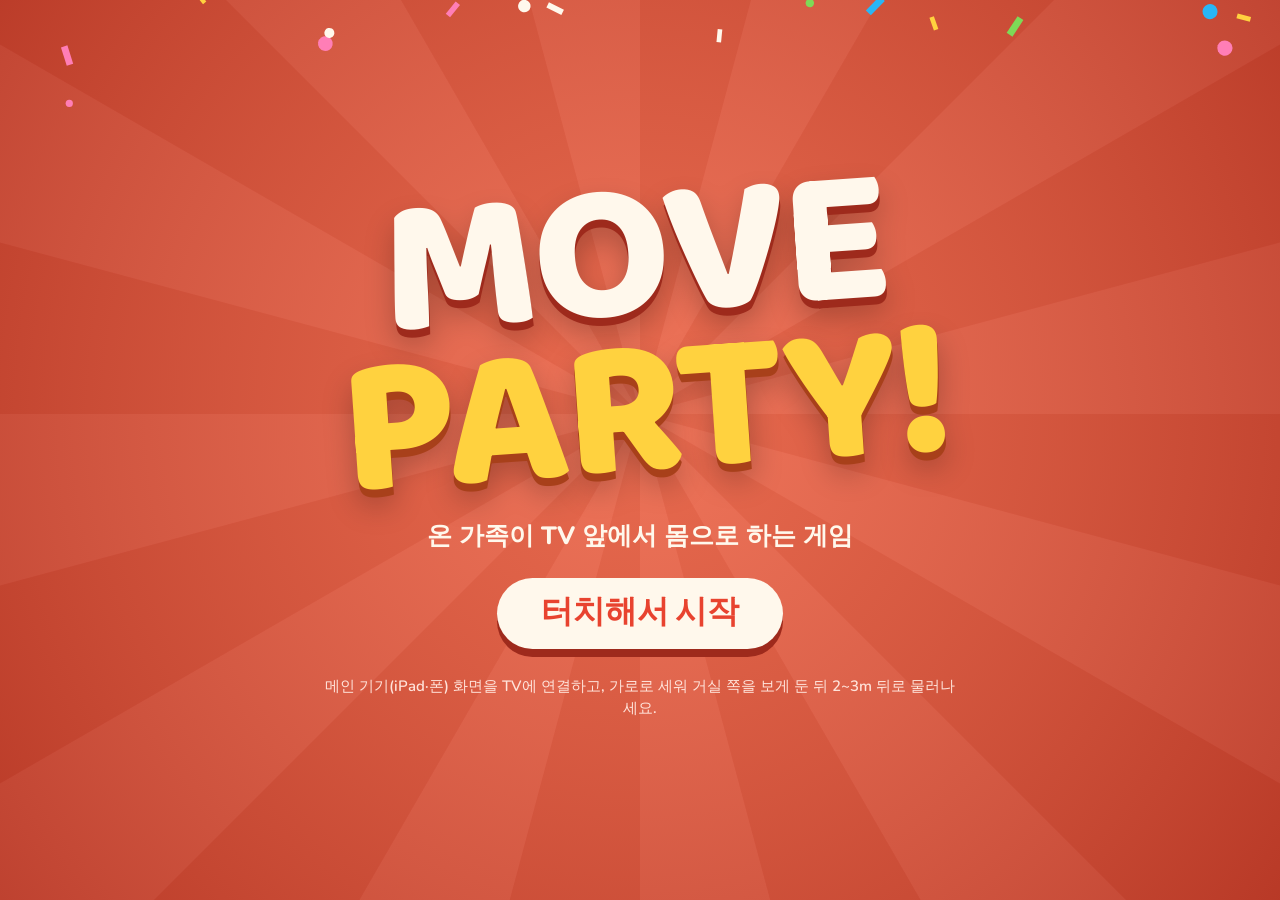
==== index.html @ 1cf7fa7b "New camera game: 하늘 비행 (Sky Flight) — arms out as wings, tilt to turn, raise/lower arms to climb/div" ====
<!DOCTYPE html>
<html lang="en"><head><meta charset="utf-8">
<meta name="viewport" content="width=device-width,initial-scale=1,viewport-fit=cover,user-scalable=no">
<meta http-equiv="Content-Security-Policy" content="default-src 'none'; script-src 'self' 'sha256-T3fbFji8Ta8XBv5g4nDH2p2NoTJtEIpR+xGHfdCSvgE=' 'wasm-unsafe-eval'; connect-src 'self' https://storage.googleapis.com/mediapipe-models/pose_landmarker/ https://0.peerjs.com wss://0.peerjs.com; style-src 'self' 'unsafe-inline'; font-src 'self'; img-src 'self' data: blob:; media-src 'self' blob: mediastream:; worker-src 'self' blob:; frame-src 'self'; manifest-src 'self'; base-uri 'none'; form-action 'none'; object-src 'none'">
<meta name="referrer" content="no-referrer">
<meta name="robots" content="noindex,nofollow">
<meta name="apple-mobile-web-app-capable" content="yes">
<meta name="mobile-web-app-capable" content="yes">
<meta name="apple-mobile-web-app-status-bar-style" content="black-translucent">
<meta name="theme-color" content="#e8432f">
<link rel="manifest" href="manifest.webmanifest">
<link rel="apple-touch-icon" href="icon-180.png">
<title>Move Party</title>
<style>@font-face{font-family:'Baloo 2';font-weight:600;font-display:swap;src:url(fonts/baloo-2-latin-600-normal.woff2) format('woff2')}@font-face{font-family:'Baloo 2';font-weight:800;font-display:swap;src:url(fonts/baloo-2-latin-800-normal.woff2) format('woff2')}@font-face{font-family:'Nunito';font-weight:600;font-display:swap;src:url(fonts/nunito-latin-600-normal.woff2) format('woff2')}@font-face{font-family:'Nunito';font-weight:800;font-display:swap;src:url(fonts/nunito-latin-800-normal.woff2) format('woff2')}</style>
<style>
/* VOICE: loud, happy living-room party game; big readable words from 3 m away
   IDEA: a boxed console party game — title poster, game select, step-in check, countdown, podium
   PICTURE: the live game stage fills the screen; each mini-game has its own painted world
   COLOUR+TYPE: tomato #e8432f, cream #fff8ec, lemon #ffd23f, sky #29b6f6; Baloo 2 800 titles + Nunito
   LAYOUT: full-bleed canvas; cards float centre; HUD scores in top corners, clock top centre */
:root{color-scheme:dark;--red:#e8432f;--sky:#29b6f6;--lem:#ffd23f;--ink:#1d1d1f;--cream:#fff8ec;--line:#e6d9c4;--mut:#6b6259;--p1:#1e88ff;--p2:#ff3d7f;--fh:"Baloo 2",system-ui,sans-serif;--fb:"Nunito",system-ui,sans-serif}
:root[data-theme=light],:root[data-theme=dark]{color-scheme:dark}
*{box-sizing:border-box;min-width:0;-webkit-tap-highlight-color:transparent}
[hidden]{display:none!important}
html,body{margin:0;height:100%;overflow:hidden;background:#e8432f;color:var(--cream);font:17px/1.45 var(--fb)}
#app{position:fixed;inset:0;touch-action:none;user-select:none;-webkit-user-select:none;-webkit-touch-callout:none}
#cv{position:absolute;inset:0;width:100%;height:100%;display:block}
#vid{position:absolute;width:1px;height:1px;opacity:0;pointer-events:none}
.scr{position:absolute;inset:0;display:flex;flex-direction:column;align-items:center;justify-content:center;padding:calc(14px + env(safe-area-inset-top)) calc(14px + env(safe-area-inset-right)) calc(14px + env(safe-area-inset-bottom)) calc(14px + env(safe-area-inset-left));overflow:auto}
.scr.dim{background:rgba(12,10,14,.42)}
#title{cursor:pointer;gap:clamp(12px,3vh,28px);text-align:center}
.logo{display:flex;flex-direction:column;align-items:center;line-height:.8;transform:rotate(-4deg)}
.l1,.l2{font:800 clamp(78px,16vw,196px)/.8 var(--fh);letter-spacing:-.02em}
.l1{color:var(--cream);text-shadow:0 8px 0 #9e2a1c,0 16px 30px rgba(0,0,0,.25);animation:drop .7s cubic-bezier(.2,1.5,.4,1) both}
.l2{color:var(--lem);text-shadow:0 8px 0 #a8401a,0 16px 30px rgba(0,0,0,.25);animation:drop .7s .14s cubic-bezier(.2,1.5,.4,1) both}
.tag{font:800 clamp(17px,2.4vw,25px)/1.2 var(--fb);margin:0;animation:fade .5s .6s both}
.pill{font:800 clamp(22px,3vw,32px) var(--fh);background:var(--cream);color:var(--red);border:0;border-radius:999px;padding:10px 44px;box-shadow:0 8px 0 #9e2a1c;cursor:pointer;animation:fade .4s .8s both,bob 1.4s 1.2s ease-in-out infinite}
.hint{font-size:15px;color:#ffe3da;margin:0;max-width:640px}
@keyframes drop{from{transform:translateY(-70vh) rotate(-8deg)}to{transform:none}}
@keyframes fade{from{opacity:0}to{opacity:1}}
@keyframes bob{50%{transform:translateY(-6px)}}
@keyframes pulse{50%{transform:scale(1.08)}}
@keyframes pop{from{translate:0 46px;opacity:0}to{translate:0 0;opacity:1}}
.scr:not([hidden]) .card{animation:pop .42s cubic-bezier(.2,1.4,.4,1) both}
.howbox{display:grid;grid-template-columns:minmax(150px,240px) minmax(0,1fr);gap:16px;align-items:center;text-align:left;margin-top:10px}
#iDemo{width:100%;aspect-ratio:1;border-radius:20px;background:#1d2633}
.uses{display:flex;gap:6px;flex-wrap:wrap;margin-bottom:8px}.uses span{font:800 13px var(--fb);background:var(--ink);color:var(--cream);border-radius:99px;padding:4px 12px}
.steps{margin:0;padding-left:22px;display:grid;gap:8px;font-size:17px;line-height:1.35}.steps b{color:var(--red)}
@media (max-width:640px){.howbox{grid-template-columns:minmax(0,1fr)}#iDemo{max-width:220px;justify-self:center}}
.icard{width:min(820px,100%)!important}
.jph{position:absolute;left:50%;bottom:calc(64px + env(safe-area-inset-bottom));transform:translateX(-50%);width:min(440px,92vw);background:var(--cream);color:var(--ink);border-radius:22px;padding:16px;text-align:center;z-index:3;box-shadow:0 14px 40px rgba(0,0,0,.4)}
.jph p{margin:0 0 10px;font-size:15px}.jph h3{margin:0 0 6px;font:800 24px var(--fh)}.jph canvas{width:112px;height:112px;border-radius:50%;margin:4px auto 10px;display:block;box-shadow:0 0 0 5px var(--lem)}
.jph .row{margin-top:6px}.jph .go{min-height:54px;font-size:22px}.jph .btn{min-height:54px;font-size:18px}
.rounds{display:flex;gap:6px;justify-content:center;flex-wrap:wrap;margin:6px 0 2px}.rounds span{font:800 13px var(--fb);border-radius:99px;padding:4px 12px;background:#efe4d2;color:var(--mut)}.rounds span.cur{background:var(--red);color:#fff}.rounds span.done{background:var(--ink);color:var(--cream)}
.stand{display:grid;gap:6px;margin-top:12px;padding:10px 12px;border-radius:16px;background:#f1e6d4}.stand b{font:800 13px var(--fb);color:var(--mut)}.sb{display:grid;grid-template-columns:64px 1fr 48px;gap:8px;align-items:center;font:800 15px var(--fh)}.sb i{height:14px;border-radius:9px;background:#e2d5c0;overflow:hidden}.sb i u{display:block;height:100%;border-radius:9px;transition:width .8s .3s}
#final{justify-content:flex-end}
.card{background:var(--cream);color:var(--ink);border-radius:28px;box-shadow:0 12px 0 rgba(0,0,0,.18),0 30px 60px rgba(0,0,0,.3);padding:clamp(14px,2.3vw,26px);width:min(980px,100%);flex:none;transform-origin:center center}
.scr{overflow:hidden}
.mtools{display:flex;gap:8px;align-items:center;flex-wrap:wrap}
.fs{font:800 14px var(--fb);background:var(--ink);color:var(--cream);border:0;border-radius:99px;min-height:40px;padding:0 16px;cursor:pointer}
.mhead{display:flex;align-items:center;justify-content:space-between;gap:10px;flex-wrap:wrap}
.mlogo{font:800 34px/1 var(--fh);color:var(--red);transform:rotate(-3deg)}.mlogo b{color:var(--ink)}
.mode{font:800 14px var(--fb);background:#f1e6d4;border-radius:99px;padding:6px 14px;display:flex;align-items:center;gap:8px}
.mode.on{background:#d9f4d9;color:#14632a}.mode.on::before{content:"";width:10px;height:10px;border-radius:50%;background:#1fa34a}
.mgrid{display:grid;grid-template-columns:minmax(0,.9fr) minmax(0,1.35fr);gap:clamp(12px,2vw,24px)}
@media (max-width:720px){.mgrid{grid-template-columns:minmax(0,1fr)}}
.lbl{font:800 14px var(--fb);color:var(--mut);margin:10px 0 6px}
.lv10{grid-template-columns:repeat(5,minmax(0,1fr));gap:6px}.lv10 .opt{min-height:44px;padding:0;font-size:20px;border-color:hsl(var(--h) 60% 45%)}.lv10 .opt[aria-pressed=true]{background:hsl(var(--h) 65% 42%);color:#fff;border-color:hsl(var(--h) 65% 32%)}
.lvcap{font:800 14px var(--fb);color:var(--ink);margin-top:6px}
.opts{display:grid;gap:8px}.two{grid-template-columns:repeat(2,minmax(0,1fr))}.three{grid-template-columns:repeat(3,minmax(0,1fr))}.four{grid-template-columns:repeat(4,minmax(0,1fr))}.four .opt{padding-left:4px;padding-right:4px;font-size:clamp(12px,1.5vw,16px)}
.opt{font:800 19px var(--fh);min-height:clamp(52px,8.5vh,70px);border-radius:18px;border:3px solid var(--line);background:#fff;color:var(--ink);cursor:pointer;padding:0 6px}
.opt[aria-pressed=true]{background:var(--ink);border-color:var(--ink);color:var(--cream)}
.games{display:grid;grid-template-columns:repeat(2,minmax(0,1fr));gap:10px}.games.many{grid-template-columns:repeat(3,minmax(0,1fr));gap:8px}.games.many .game{grid-template-columns:40px minmax(0,1fr);padding:8px 10px;min-height:clamp(64px,10.5vh,92px);column-gap:8px}.games.many .game svg{width:40px;height:40px}.games.many .game b{font-size:17px}.games.many .game span{font-size:12px}
.cats{display:grid;grid-template-columns:1fr 1fr;gap:8px;margin-bottom:6px}.cats .opt{min-height:46px;font-size:17px}.catnote{margin:0 0 8px;font:700 13px var(--fb);color:var(--mut)}.hostpad{width:100%;min-height:42px;font-size:15px;margin-bottom:8px}
.game{display:grid;grid-template-columns:54px minmax(0,1fr);column-gap:12px;align-items:center;text-align:left;padding:10px 12px;min-height:clamp(74px,12.5vh,104px);border-radius:20px;border:3px solid var(--line);background:#fff;color:var(--ink);cursor:pointer;font:inherit}
.game svg{grid-row:span 2;width:54px;height:54px}
.game b{font:800 21px/1.05 var(--fh)}.game span{font-size:13.5px;color:var(--mut);line-height:1.25}
.game[aria-pressed=true]{border-color:var(--red);background:#ffece6;box-shadow:inset 0 0 0 2px var(--red)}
.go{font:800 clamp(24px,3vw,32px) var(--fh);background:var(--red);color:#fff;border:0;border-radius:22px;min-height:clamp(60px,10vh,80px);width:100%;margin-top:14px;box-shadow:0 7px 0 #9e2a1c;cursor:pointer}
.go:disabled{opacity:.55}
.btn{font:800 20px var(--fh);background:#fff;color:var(--ink);border:3px solid var(--line);border-radius:20px;min-height:60px;padding:0 18px;cursor:pointer;flex:1}
.row{display:flex;gap:10px;flex-wrap:wrap;margin-top:14px}.row .go{margin-top:0;flex:1.4;width:auto}
.priv{font-size:13px;color:var(--mut);margin:10px 0 0}
button:focus-visible{outline:4px solid var(--sky);outline-offset:3px}
.db{position:relative}
.db::after{content:"";position:absolute;inset:-7px;border-radius:24px;pointer-events:none;padding:6px;background:conic-gradient(var(--lem) calc(var(--d,0)*1turn),transparent 0);-webkit-mask:linear-gradient(#000 0 0) content-box,linear-gradient(#000 0 0);-webkit-mask-composite:xor;mask-composite:exclude;opacity:min(1,calc(var(--d,0)*30))}
/* HUD */
#hud{position:absolute;inset:0;pointer-events:none}
.scs{position:absolute;top:calc(12px + env(safe-area-inset-top));display:flex;flex-direction:column;gap:6px}
.scL{left:calc(14px + env(safe-area-inset-left))}.scR{right:calc(14px + env(safe-area-inset-right));align-items:flex-end}
.sc{display:flex;align-items:center;gap:10px;background:rgba(0,0,0,.45);border-radius:22px;padding:6px 18px 6px 8px;width:max-content}
.scR .sc{flex-direction:row-reverse;padding:6px 8px 6px 18px}
.sc i{font:800 15px var(--fh);font-style:normal;color:#fff;border-radius:14px;padding:5px 12px}
.scs.many .sc b{font-size:clamp(24px,3.4vw,36px)}.scs.many .sc{padding-block:3px}
.lobby{display:flex;flex-wrap:wrap;gap:8px}
.pch{display:inline-flex;align-items:center;gap:8px;color:#fff;font:800 17px var(--fh);border-radius:16px;padding:6px 8px 6px 14px;min-height:46px}
.pch small{font:700 12px var(--fb);opacity:.9}
.kick{width:34px;height:34px;border-radius:50%;border:0;background:rgba(0,0,0,.25);color:#fff;font:800 18px var(--fb);cursor:pointer}
.opt.add{width:100%;margin-top:8px;border-style:dashed}
.qcard{width:min(760px,100%)}.qwrap{display:grid;grid-template-columns:auto minmax(0,1fr);gap:18px;align-items:center;margin:10px 0}
#qrc{width:clamp(180px,30vh,264px);height:auto;aspect-ratio:1;border-radius:14px;background:#fff;box-shadow:0 0 0 3px var(--line)}
.qsteps{margin:0;padding-left:20px;font-size:17px;display:grid;gap:8px}
@media (max-width:600px){.qwrap{grid-template-columns:minmax(0,1fr);justify-items:center}}
/* join (extra player) device */
#join{position:fixed;inset:0;background:#111;z-index:40;display:flex;flex-direction:column;align-items:center;justify-content:center}
#jcv{position:absolute;inset:0;width:100%;height:100%}
.jtop{position:absolute;top:calc(12px + env(safe-area-inset-top));left:12px;right:12px;display:flex;flex-direction:column;align-items:center;gap:8px;pointer-events:none}
.jbadge{font:800 clamp(26px,6vw,44px)/1 var(--fh);color:#fff;background:var(--red);border-radius:20px;padding:8px 22px;box-shadow:0 6px 0 rgba(0,0,0,.25)}
.jstat{font:800 17px var(--fb);color:#fff;background:rgba(0,0,0,.6);border-radius:14px;padding:8px 16px;text-align:center;max-width:92vw}
.jbtn{position:relative;z-index:2}
.jprv{position:absolute;bottom:calc(14px + env(safe-area-inset-bottom));left:16px;right:16px;text-align:center;font-size:14px;color:#ddd;margin:0}
.joinmode #rot,.joinmode #camBadge{display:none!important}
.joinmode body,.joinmode{background:#111}
.sc b{font:800 clamp(34px,5vw,54px)/1 var(--fh);font-variant-numeric:tabular-nums;color:#fff}
.mid{position:absolute;top:calc(10px + env(safe-area-inset-top));left:50%;transform:translateX(-50%);text-align:center}
#gname{font:800 15px var(--fb);color:#fff;text-shadow:0 2px 4px rgba(0,0,0,.6)}
#clock{font:800 clamp(38px,6vw,62px)/1 var(--fh);color:#fff;background:rgba(0,0,0,.45);border-radius:22px;padding:4px 22px;min-width:110px;font-variant-numeric:tabular-nums;white-space:nowrap}
#clock.hot{color:var(--lem);animation:pulse .5s infinite}
#bPause{position:absolute;left:calc(14px + env(safe-area-inset-left));bottom:calc(14px + env(safe-area-inset-bottom));pointer-events:auto;width:58px;height:58px;border-radius:18px;border:0;background:rgba(0,0,0,.5);color:#fff;font:800 20px var(--fh);cursor:pointer}
#lost{position:absolute;top:calc(96px + env(safe-area-inset-top));left:50%;transform:translateX(-50%);background:var(--lem);color:var(--ink);font:800 18px var(--fb);border-radius:99px;padding:8px 20px;white-space:nowrap}
#runpads{position:absolute;left:calc(84px + env(safe-area-inset-left));right:calc(14px + env(safe-area-inset-right));bottom:calc(12px + env(safe-area-inset-bottom));display:flex;justify-content:space-between;pointer-events:none}
.rp{display:flex;gap:10px;pointer-events:auto;background:rgba(0,0,0,.35);padding:8px;border-radius:22px;border:3px solid transparent}.rp.p1{border-color:var(--p1)}.rp.p2{border-color:var(--p2)}
.rp button{width:clamp(70px,9vw,100px);height:clamp(70px,9vw,100px);border-radius:20px;border:3px solid rgba(255,255,255,.7);background:rgba(255,255,255,.92);color:var(--ink);font:800 26px var(--fh);cursor:pointer;touch-action:none}
.rp button.jp{width:clamp(96px,12vw,130px);background:var(--lem);font-size:22px}.rp button.on{transform:scale(.92);background:#fff}
/* calibration */
.ovl{position:absolute;inset:0;pointer-events:none}
.ctext{position:absolute;top:calc(14px + env(safe-area-inset-top));left:50%;transform:translateX(-50%);text-align:center;background:rgba(0,0,0,.55);border-radius:22px;padding:12px 24px;width:min(720px,92vw)}
.ctext h2{font:800 clamp(28px,4vw,44px)/1.05 var(--fh);margin:0;color:#fff}
.ctext p{margin:4px 0 8px;color:#ece6dd}
.chips{display:flex;gap:8px;justify-content:center;flex-wrap:wrap}
.chip{font:800 15px var(--fb);border-radius:99px;padding:5px 14px;color:#fff}
.ghost{position:absolute;right:calc(16px + env(safe-area-inset-right));bottom:calc(16px + env(safe-area-inset-bottom));pointer-events:auto;font:800 20px var(--fh);background:rgba(0,0,0,.5);color:#fff;border:3px solid rgba(255,255,255,.6);border-radius:20px;min-height:64px;min-width:140px;cursor:pointer}
/* cards */
.icard{width:min(560px,100%);text-align:center}.icard .ic svg{width:120px;height:120px}
.card h2{font:800 clamp(34px,5vw,52px)/1.02 var(--fh);margin:2px 0 0;text-wrap:balance}
.card p.how{font-size:19px;margin:8px 0 0;color:#3b352f}
.rk{font:800 14px var(--fb);color:var(--mut)}
.rrows{display:grid;gap:10px;margin-top:12px}
.rr{display:grid;grid-template-columns:auto minmax(0,1fr) auto;align-items:center;gap:14px;background:#fff;border-radius:20px;padding:10px 16px;border:3px solid var(--line)}
.who{font:800 16px var(--fh);color:#fff;border-radius:14px;padding:5px 14px;white-space:nowrap}
.pts{font:800 46px/1 var(--fh);font-variant-numeric:tabular-nums}
.stars{font:800 32px/1 var(--fh);color:#d9cdb8;letter-spacing:2px;white-space:nowrap}.stars u{text-decoration:none;color:#f5b800}
.newb{font:800 12px var(--fb);background:var(--red);color:#fff;border-radius:99px;padding:2px 9px;margin-left:8px;vertical-align:middle}
.small{font-size:14px;color:var(--mut);margin:10px 0 0}
.pod{display:flex;justify-content:center;align-items:flex-end;gap:16px;margin:14px 0 4px}
.pc{display:flex;flex-direction:column;align-items:center;gap:6px;width:min(200px,42%)}
.pc b{font:800 22px var(--fh)}
.blk{width:100%;border-radius:18px 18px 6px 6px;display:grid;place-items:center;color:#fff;font:800 38px var(--fh)}
.ftab{width:100%;border-collapse:collapse;margin-top:10px;font-size:16px}
.ftab td,.ftab th{padding:7px 8px;border-bottom:2px solid var(--line);text-align:left}
.ftab th{font-size:13px;color:var(--mut)}.ftab td.n{text-align:right;font:800 18px var(--fh);font-variant-numeric:tabular-nums;white-space:nowrap}
#toast{position:absolute;left:50%;bottom:calc(18px + env(safe-area-inset-bottom));transform:translateX(-50%);background:var(--ink);color:var(--cream);font:700 15px var(--fb);border-radius:16px;padding:10px 18px;width:max-content;max-width:min(640px,92vw);text-align:center;box-shadow:0 10px 30px rgba(0,0,0,.35)}
#pip{position:absolute;right:calc(14px + env(safe-area-inset-right));bottom:calc(44px + env(safe-area-inset-bottom));z-index:5;pointer-events:none;border-radius:12px}
#camBadge{position:absolute;right:calc(14px + env(safe-area-inset-right));bottom:calc(12px + env(safe-area-inset-bottom));z-index:5;font:800 12px var(--fb);background:rgba(0,0,0,.55);color:#fff;border-radius:99px;padding:4px 10px;display:flex;align-items:center;gap:6px;pointer-events:none}
#camBadge::before{content:"";width:8px;height:8px;border-radius:50%;background:#25d366}
#rot{position:absolute;inset:0;background:var(--red);display:none;align-items:center;justify-content:center;text-align:center;font:800 30px/1.2 var(--fh);padding:30px;z-index:30}
@media (orientation:portrait) and (pointer:coarse){#rot{display:flex}}
@media (prefers-reduced-motion:reduce){.l1,.l2,.tag,.pill,#clock.hot{animation:none!important}}

/* Turbo Circuit */
#rwrap{position:fixed;inset:0;z-index:60;background:#14171c}
#rwrap iframe{position:absolute;inset:0;width:100%;height:100%;border:0;display:block}
#rwrap.two #rExit{left:auto;top:calc(10px + env(safe-area-inset-top));right:calc(10px + env(safe-area-inset-right));transform:none}
#rExit{position:absolute;left:calc(8px + env(safe-area-inset-left));top:50%;transform:translateY(-50%);z-index:2;width:46px;height:46px;border-radius:50%;border:2px solid rgba(255,255,255,.55);background:rgba(0,0,0,.45);color:#fff;font:800 20px var(--fb);cursor:pointer}
.rcard{width:min(860px,100%)}
.isum{font:900 clamp(17px,2.3vw,26px) var(--fh);color:#e8432f;margin:2px 0 10px;text-align:center;line-height:1.35}.hpcard{width:min(620px,100%);text-align:center}.hpwrap{display:flex;justify-content:center;margin:8px 0}#hpv{width:min(420px,70vw);max-height:44vh;aspect-ratio:4/3;border-radius:18px;background:#1d2633;object-fit:contain}#hpf{width:min(220px,36vh);height:auto;aspect-ratio:1;border-radius:50%;border:6px solid var(--blue,#1e88ff);box-shadow:0 8px 20px rgba(0,0,0,.25)}
.rps{display:grid;grid-template-columns:1fr 1fr;gap:12px;margin:10px 0}
.rp{border-radius:20px;padding:12px;border:4px solid var(--line);background:#fff;text-align:center;display:flex;flex-direction:column;align-items:center;gap:4px}
.rp.rd{border-color:#1fa34a;background:#effaf1}
.rpn{display:inline-flex;align-items:center;gap:8px;color:#fff;font:800 17px var(--fb);border-radius:99px;padding:4px 14px 4px 6px}
.rpn img{width:30px;height:30px;border-radius:50%;object-fit:cover;box-shadow:0 0 0 2px #fff}
.rp svg{width:100%;max-width:230px;height:auto}
.rp b{font:800 24px var(--fh);line-height:1}
.rp .st{font:800 15px var(--fb);color:var(--mut)}.rp.rd .st{color:#1fa34a}
.trks{display:grid;grid-template-columns:repeat(4,minmax(0,1fr));gap:8px}
.trks button{font:800 16px var(--fb);min-height:48px;border-radius:14px;border:3px solid var(--line);background:#fff;color:var(--ink);cursor:pointer}
.trks button[aria-pressed=true]{border-color:var(--ink);background:#ffd23f}
.rrl{display:flex;flex-direction:column;gap:10px;margin:12px 0}
.rrow{display:grid;grid-template-columns:76px minmax(0,1fr) auto;align-items:center;gap:12px;background:#fff;border:3px solid var(--line);border-radius:18px;padding:10px 14px}
.rrow.win{border-color:#ffb300;background:#fff7d6}
.rrow .pl{font:800 34px var(--fh);line-height:1}.rrow .tm{font:800 22px var(--fh)}.rrow small{display:block;color:var(--mut);font:700 14px var(--fb)}
#jpad{position:absolute;inset:0;z-index:6;background:#14171c;color:#fff;display:flex;flex-direction:column;padding:calc(10px + env(safe-area-inset-top)) calc(10px + env(safe-area-inset-right)) calc(10px + env(safe-area-inset-bottom)) calc(10px + env(safe-area-inset-left));touch-action:none;user-select:none;-webkit-user-select:none;-webkit-touch-callout:none;overscroll-behavior:none}
#jpad .jbadge{font-size:clamp(16px,4.5vw,24px);padding:6px 14px;border-radius:14px;box-shadow:none}
#jpick{flex:1;display:flex;flex-direction:column;align-items:center;justify-content:safe center;gap:6px;text-align:center;min-height:0;overflow:auto}
.jpt{display:flex;align-items:center;gap:10px;font:800 20px var(--fb)}
.jpcar{display:flex;align-items:center;gap:8px;width:min(560px,100%)}
.jpcar button{flex:none;width:64px;height:64px;border-radius:50%;border:3px solid rgba(255,255,255,.35);background:#262b33;color:#fff;font-size:26px;cursor:pointer}
#jpsv{flex:1;min-width:0}#jpsv svg{width:100%;height:auto;max-height:24vh}
.jpn{font:800 30px var(--fh);line-height:1}.jpd{color:#b9c0c8;font:700 15px var(--fb)}
.jpst{display:grid;grid-template-columns:auto 1fr;gap:4px 10px;width:min(320px,90%);font:800 13px var(--fb);align-items:center;text-align:left}
.jpst i{height:8px;border-radius:9px;background:rgba(255,255,255,.15);overflow:hidden}.jpst u{display:block;height:100%;background:#ffd23f}
.jpc{display:flex;gap:10px;flex-wrap:wrap;justify-content:center;margin:4px 0}
.jpc button{width:42px;height:42px;border-radius:50%;border:3px solid rgba(255,255,255,.3);cursor:pointer}
.jpc button[aria-pressed=true]{border-color:#fff;transform:scale(1.18)}
.jpgo{font:900 26px var(--fh);padding:12px 48px;border-radius:99px;border:0;background:#ffd23f;color:#1d1d1f;cursor:pointer;box-shadow:0 6px 0 rgba(0,0,0,.35)}
.jpgo.rd{background:#1fa34a;color:#fff}
#jdrive{flex:1;display:grid;grid-template-columns:1fr 1fr .8fr;grid-template-rows:auto minmax(0,1fr);gap:10px;min-height:0}
#jdst{grid-column:1/-1;display:flex;justify-content:space-between;align-items:center;gap:10px;font:800 17px var(--fb)}
.jb{border:3px solid rgba(255,255,255,.28);background:#262b33;color:#fff;border-radius:22px;font:900 22px var(--fh);display:flex;align-items:center;justify-content:center;min-height:0;padding:0;touch-action:none;transition:transform .05s,background .05s}
.jb.big{font-size:clamp(44px,12vw,80px)}
#jwheel{grid-column:1/3;display:flex;align-items:center;justify-content:center;min-height:0;touch-action:none;position:relative}#jwsvg{height:100%;max-height:100%;aspect-ratio:1;max-width:100%;filter:drop-shadow(0 6px 10px rgba(0,0,0,.4));transition:transform .06s}
.jb.on{background:#fff;color:#14171c;transform:scale(.97)}
.jsm{display:flex;flex-direction:column;gap:10px;min-height:0}.jsm .jb{flex:1;font-size:clamp(14px,3.6vw,20px)}
.jb.nit{border-color:#3aa6ff}.jb.dri{border-color:#ffd23f}.jb.brk{border-color:#ff5a4e}
.jb.nit.on{background:#3aa6ff;color:#fff}.jb.dri.on{background:#ffd23f}.jb.brk.on{background:#ff5a4e;color:#fff}
@media (max-height:460px){.jpst,.jpd{display:none!important}#jpsv svg{max-height:26vh}.jpgo{padding:10px 44px}}
#jjoy{flex:1;display:grid;grid-template-columns:1.25fr 1fr;grid-template-rows:auto minmax(0,1fr);gap:10px;min-height:0}.jjtop{grid-column:1/-1;display:flex;justify-content:space-between;align-items:center;font:800 17px var(--fb);gap:10px}
#jstick{position:relative;border-radius:24px;background:#262b33;border:3px solid rgba(255,255,255,.2);touch-action:none;overflow:hidden}#jbase{position:absolute;width:150px;height:150px;margin:-75px 0 0 -75px;border-radius:50%;border:4px solid rgba(255,255,255,.35);left:50%;top:50%}#jknob{position:absolute;width:76px;height:76px;margin:-38px 0 0 -38px;border-radius:50%;background:radial-gradient(circle at 35% 35%,#fff,#9fb3c8);left:50%;top:50%;box-shadow:0 6px 16px rgba(0,0,0,.4)}.jhint{position:absolute;left:0;right:0;bottom:10px;text-align:center;font:700 13px var(--fb);color:#9aa6b2}
.jbtns{display:flex;flex-direction:column;gap:12px;min-height:0}.jab{flex:1.4;border-radius:50%/40%;border:4px solid rgba(255,255,255,.3);background:#e8432f;color:#fff;font:900 clamp(34px,9vw,60px) var(--fh);touch-action:none}.jab.b{flex:1;background:#1e88ff}.jab.on{transform:scale(.94);filter:brightness(1.25)}
#jwatch{flex:1;display:flex;align-items:center;justify-content:center;text-align:center;font:800 26px/1.3 var(--fb);padding:20px}

/* main device can be a phone in landscape (short, wide screen) */
#toast{pointer-events:none;z-index:9}#ov{position:absolute;inset:0;width:100%;height:100%;pointer-events:none;z-index:8}
@media (max-height:520px) and (orientation:landscape){
 .l1,.l2{font-size:min(15vw,23vh)!important}#title{gap:1.6vh}#title .tag{font-size:16px;margin:0}#title .hint{font-size:12px;margin:0}.pill{font-size:20px;padding:8px 34px}
 .card{width:min(1280px,100%);padding:12px 16px;border-radius:20px}
 .mgrid{grid-template-columns:minmax(0,.72fr) minmax(0,2fr);gap:14px}.three .opt{font-size:13px;white-space:nowrap}
 .games,.games.many{grid-template-columns:repeat(4,minmax(0,1fr));gap:6px}
 .games .game,.games.many .game{grid-template-columns:30px minmax(0,1fr);min-height:50px;padding:6px 8px;border-radius:14px;column-gap:6px}
 .games .game svg,.games.many .game svg{width:30px;height:30px}.games .game b,.games.many .game b{font-size:14px;line-height:1.1}.games .game span,.games.many .game span{display:none}
 .lv10 .opt{min-height:32px;font-size:15px}.opt{min-height:38px;font-size:15px;border-radius:12px}.cats .opt{min-height:36px;font-size:14px}
 .lbl{margin:5px 0 3px;font-size:12px}.lvcap{font-size:12px;margin-top:3px}.catnote{font-size:11px;margin-bottom:4px}
 .go{min-height:46px;font-size:22px;margin-top:8px}
 #iIcon{display:none}.howbox{grid-template-columns:minmax(110px,150px) minmax(0,1fr);gap:12px;margin-top:4px}#iDemo{max-width:150px}.steps li{font-size:14px;line-height:1.3}.icard h2{font-size:26px;margin:0}.uses span{font-size:12px;padding:3px 9px}#bReady{min-height:44px;margin-top:8px}.rounds{margin:0}
}
</style></head><body>
<div id="app">
<canvas id="cv" aria-label="Game stage"></canvas>
<video id="vid" playsinline muted></video>

<section id="title" class="scr">
  <div class="logo"><span class="l1">MOVE</span><span class="l2">PARTY!</span></div>
  <p class="tag">온 가족이 TV 앞에서 몸으로 하는 게임</p>
  <button id="bStart" class="pill" type="button">터치해서 시작</button>
  <p class="hint">메인 기기(iPad·폰) 화면을 TV에 연결하고, 가로로 세워 거실 쪽을 보게 둔 뒤 2~3m 뒤로 물러나세요.</p>
</section>

<section id="menu" class="scr" hidden>
 <div class="card">
  <div class="mhead"><div class="mlogo">MOVE <b>PARTY!</b></div><div class="mtools"><button id="bFs" class="fs" type="button">전체 화면</button><div id="mode" class="mode">카메라 켜는 중…</div></div></div>
  <div class="mgrid">
   <div>
    <div class="lbl">플레이어 · 기기 1대 = 1명</div>
    <div id="lobby" class="lobby"></div>
    <button id="bAdd" class="db opt add" type="button" hidden>+ QR로 플레이어 추가</button>
    <div class="lbl">난이도</div>
    <div class="opts lv10" data-k="lv"><button class="db opt" type="button" data-v="1" style="--h:117">1</button><button class="db opt" type="button" data-v="2" style="--h:104">2</button><button class="db opt" type="button" data-v="3" style="--h:91">3</button><button class="db opt" type="button" data-v="4" style="--h:78">4</button><button class="db opt" type="button" data-v="5" style="--h:65">5</button><button class="db opt" type="button" data-v="6" style="--h:52">6</button><button class="db opt" type="button" data-v="7" style="--h:39">7</button><button class="db opt" type="button" data-v="8" style="--h:26">8</button><button class="db opt" type="button" data-v="9" style="--h:13">9</button><button class="db opt" type="button" data-v="10" style="--h:0">10</button></div><div class="lvcap" id="lvCap"></div>
    <div class="lbl">옵션</div>
    <div class="opts four"><button id="tMus" class="db opt" type="button">음악</button><button id="tSfx" class="db opt" type="button">효과음</button><button id="tFace" class="db opt" type="button">얼굴 사진</button><button id="tZoom" class="db opt" type="button">📷 보통</button></div>
   </div>
   <div>
    <div class="lbl">게임</div>
    <div class="cats" data-k="cat"><button class="db opt" type="button" data-v="cam">📷 카메라 게임</button><button class="db opt" type="button" data-v="pad">🎮 컨트롤러 게임</button></div><p class="catnote" id="catNote"></p><button id="bHostPad" class="db opt hostpad" type="button" hidden></button>
    <div class="games" data-k="mode">
     <button class="db game" type="button" data-v="party"><svg viewBox="0 0 100 100"><path d="M50 8l12 26 28 3-21 19 6 28-25-14-25 14 6-28-21-19 28-3z" fill="#ffd23f" stroke="#1d1d1f" stroke-width="5" stroke-linejoin="round"/></svg><b>파티 토너먼트</b><span>카메라 게임 5종목 랜덤 · 별 많이 모으면 우승</span></button>
     <button class="db game" type="button" data-v="fruit"><svg viewBox="0 0 100 100"><circle cx="50" cy="55" r="34" fill="#3fa34d"/><circle cx="50" cy="55" r="26" fill="#ff4b5c"/><path d="M14 90L88 14" stroke="#1d1d1f" stroke-width="8" stroke-linecap="round"/></svg><b>Fruit Slash</b><span>팔을 휘둘러 과일 베기</span></button>
     <button class="db game" type="button" data-v="run"><svg viewBox="0 0 100 100"><rect x="4" y="62" width="92" height="30" rx="8" fill="#d9573b"/><path d="M8 77h84" stroke="#fff" stroke-width="3" stroke-dasharray="9 7"/><circle cx="60" cy="17" r="9" fill="#1d1d1f"/><g stroke="#1d1d1f" stroke-width="9" stroke-linecap="round" stroke-linejoin="round" fill="none"><path d="M56 30l-9 20"/><path d="M47 50l13 10l-2 10M47 50l-16 7"/><path d="M53 34l14 7M53 34l-17 3"/></g></svg><b>스프린트 대시</b><span>제자리 달리기 · 두 손 들면 점프</span></button>
     <button class="db game" type="button" data-v="swim"><svg viewBox="0 0 100 100"><rect x="4" y="30" width="92" height="64" rx="10" fill="#29b6f6"/><path d="M4 52h92M4 72h92" stroke="#fff8ec" stroke-width="4" stroke-dasharray="6 6"/><circle cx="62" cy="62" r="9" fill="#1d1d1f"/><path d="M28 62h26M48 52l14 10M48 72l14-10" stroke="#1d1d1f" stroke-width="8" stroke-linecap="round"/><path d="M10 20q10-10 20 0t20 0t20 0t20 0" stroke="#29b6f6" stroke-width="5" fill="none"/></svg><b>수영 대회</b><span>팔로 수영 · 구간마다 다른 영법</span></button>
     <button class="db game" type="button" data-v="blast"><svg viewBox="0 0 100 100"><circle cx="66" cy="36" r="22" fill="#7e57c2"/><circle cx="58" cy="32" r="6" fill="#fff"/><circle cx="74" cy="32" r="6" fill="#fff"/><circle cx="58" cy="33" r="3" fill="#d81b1b"/><circle cx="74" cy="33" r="3" fill="#d81b1b"/><path d="M14 86l30-30" stroke="#1d1d1f" stroke-width="10" stroke-linecap="round"/><path d="M48 52l8-8" stroke="#ffd23f" stroke-width="6" stroke-linecap="round"/></svg><b>Monster Blaster</b><span>내 손이 블래스터! · 두 손 모아 캐논</span></button>
     <button class="db game" type="button" data-v="beat"><svg viewBox="0 0 100 100"><circle cx="50" cy="50" r="42" fill="none" stroke="#ff3d7f" stroke-width="6"/><circle cx="50" cy="50" r="27" fill="#ff3d7f"/><path d="M37 41h21a8 8 0 0 1 0 16h-5v8H37z" fill="#fff8ec"/></svg><b>Beat Punch</b><span>박자에 맞춰 과녁 펀치</span></button>
     <button class="db game" type="button" data-v="dance"><svg viewBox="0 0 100 100"><circle cx="50" cy="20" r="11" fill="#ff4d9d"/><path d="M50 32v30M50 40L26 22M50 40l24-18M50 62l-16 26M50 62l18 24" stroke="#ff4d9d" stroke-width="9" stroke-linecap="round" fill="none"/><path d="M80 60l8-8M84 74l10 0M14 66l-8-6" stroke="#ffd23f" stroke-width="5" stroke-linecap="round"/></svg><b>댄스 파티</b><span>댄서 동작 따라 하기 · 골드 무브</span></button>
     <button class="db game" type="button" data-v="leak"><svg viewBox="0 0 100 100"><rect x="10" y="10" width="80" height="80" rx="12" fill="#1d8fd6" stroke="#5d7488" stroke-width="6"/><path d="M50 50l-14-10M50 50l16-6M50 50l-4 18M50 50l12 14" stroke="#fff" stroke-width="4" stroke-linecap="round"/><circle cx="50" cy="50" r="18" fill="none" stroke="#ff5252" stroke-width="5"/></svg><b>구멍 막기</b><span>손·머리·발로 유리 금 막기</span></button>
     <button class="db game" type="button" data-v="goal"><svg viewBox="0 0 100 100"><path d="M12 80V22h76v58" fill="none" stroke="#1d1d1f" stroke-width="7"/><path d="M20 30h60M20 46h60M20 62h60M36 22v58M50 22v58M64 22v58" stroke="#c9d0d8" stroke-width="2"/><circle cx="62" cy="44" r="15" fill="#fff" stroke="#1d1d1f" stroke-width="4"/><path d="M62 37l6 5-2 7h-8l-2-7z" fill="#1d1d1f"/></svg><b>슈퍼 골키퍼</b><span>날아오는 공을 손으로 막기</span></button>
     <button class="db game" type="button" data-v="hula"><svg viewBox="0 0 100 100"><circle cx="50" cy="18" r="10" fill="#ffb74d"/><path d="M50 28v34M50 62l-12 26M50 62l12 26M50 36L32 26M50 36l18-10" stroke="#ffb74d" stroke-width="8" stroke-linecap="round"/><ellipse cx="50" cy="56" rx="30" ry="9" fill="none" stroke="#ff4d9d" stroke-width="6"/><ellipse cx="50" cy="48" rx="28" ry="8" fill="none" stroke="#4fc3f7" stroke-width="5"/></svg><b>훌라후프</b><span>엉덩이 돌리기 · 후프 받기</span></button>
     <button class="db game" type="button" data-v="fly"><svg viewBox="0 0 100 100"><circle cx="78" cy="22" r="10" fill="#ffd23f"/><path d="M12 70c10-4 20-4 30 0" stroke="#fff" stroke-width="6" stroke-linecap="round" fill="none"/><rect x="18" y="44" width="64" height="11" rx="5" fill="#1e88ff"/><ellipse cx="50" cy="52" rx="13" ry="16" fill="#1e88ff"/><circle cx="50" cy="43" r="7" fill="#ffcc99"/><path d="M47 30l3-12 3 12z" fill="#0d5bb5"/></svg><b>하늘 비행</b><span>양팔 날개 · 기울여 방향 바꾸기</span></button>
     <button class="db game" type="button" data-v="ridge"><svg viewBox="0 0 100 100"><path d="M10 86l30-56h20l30 56z" fill="#8d5a2b"/><rect x="26" y="52" width="48" height="8" fill="#e8432f"/><rect x="34" y="24" width="32" height="7" fill="#7e57c2"/><path d="M50 60V40" stroke="#555" stroke-width="3"/></svg><b>장애물 피하기</b><span>점프·숙이기·옆으로 비키기</span></button>
     <button class="db game" type="button" data-v="race" data-cat="pad"><svg viewBox="0 0 100 100"><path d="M8 66l8-18q4-6 12-7l12-2q8-12 22-12l14 1q8 2 14 10l2 8q3 2 3 8v12H8z" fill="#e8392c" stroke="#1d1d1f" stroke-width="5" stroke-linejoin="round"/><path d="M42 39q6-7 16-7l12 1q5 1 9 6z" fill="#9fd8ff" stroke="#1d1d1f" stroke-width="4"/><circle cx="28" cy="70" r="10" fill="#1d1d1f"/><circle cx="76" cy="70" r="10" fill="#1d1d1f"/><circle cx="28" cy="70" r="4" fill="#fff"/><circle cx="76" cy="70" r="4" fill="#fff"/></svg><b>Turbo Circuit</b><span>3D 레이싱 · 폰이 핸들</span></button>
     <button class="db game" type="button" data-v="bump" data-cat="pad"><svg viewBox="0 0 100 100"><ellipse cx="50" cy="62" rx="42" ry="24" fill="#4caf50"/><circle cx="34" cy="50" r="14" fill="#1e88ff"/><circle cx="64" cy="54" r="14" fill="#ff3d7f"/><circle cx="46" cy="70" r="12" fill="#ffd23f"/></svg><b>범퍼 볼</b><span>친구를 섬 밖으로 밀어내기</span></button>
     <button class="db game" type="button" data-v="bomb" data-cat="pad"><svg viewBox="0 0 100 100"><rect x="10" y="10" width="80" height="80" rx="10" fill="#7cc95b"/><rect x="18" y="18" width="18" height="18" fill="#5c6378"/><rect x="64" y="64" width="18" height="18" fill="#5c6378"/><circle cx="54" cy="52" r="16" fill="#1d1d1f"/><path d="M62 40q8-10 14-6" stroke="#c8a26b" stroke-width="4" fill="none"/><circle cx="76" cy="33" r="5" fill="#ff7a1a"/></svg><b>폭탄 대작전</b><span>블록 부수고 마지막까지 살아남기</span></button>
    </div>
   </div>
  </div>
  <button id="bGo" class="db go" type="button">시작</button>
  <p class="priv">카메라 영상은 이 기기 밖으로 나가지 않아요. 녹화·저장·업로드하지 않아요.</p>
 </div>
</section>

<section id="qr" class="scr dim" hidden>
  <div class="card qcard"><div class="rk">플레이어 추가 · 폰이나 태블릿 최대 3대 더</div><h2>QR을 찍어서 참여</h2>
  <div class="qwrap"><canvas id="qrc" width="330" height="330" aria-label="참여 코드"></canvas><ol class="qsteps"><li>다른 폰의 카메라로 이 QR 코드를 찍어요</li><li><b>게임 참여하기</b>를 누르고 카메라를 허용해요</li><li>폰을 세워서 플레이어를 보게 두고, 온몸이 다 보일 때까지 뒤로 물러나요</li></ol></div>
  <div id="qlist" class="lobby"></div>
  <p class="small" id="qnote">각 폰은 몸의 관절 위치만 스스로 계산해서, 이 기기에만 연결된 암호화 통신으로 그 숫자만 보내요. 영상은 어떤 기기에서도 밖으로 나가지 않아요. 무료 연결 도우미(PeerJS)는 접속 정보만 보고 게임 내용은 볼 수 없어요.</p>
  <div class="row"><button id="bQrNew" class="db btn" type="button">새 코드</button><button id="bQrDone" class="db go" type="button">완료</button></div></div>
</section>

<section id="join" hidden>
  <canvas id="jcv" aria-label="Your camera"></canvas>
  <div class="jtop"><div id="jbadge" class="jbadge">MOVE PARTY!</div><div id="jstat" class="jstat">아래 버튼을 눌러 TV 게임에 참여하세요</div></div>
  <button id="bJoin" class="pill jbtn" type="button">게임 참여하기</button>
  <div class="jph" id="jph" hidden><h3 id="jphT">내 캐릭터 사진</h3><p id="jphP">내 얼굴이 TV 속 캐릭터에 들어가요. TV 메인 기기로만 보내지고, 저장되지 않으며, 게임을 닫으면 사라져요.</p><canvas id="jphC" width="112" height="112" hidden></canvas>
   <div class="row"><button id="jphA" class="go" type="button">사진 찍기</button><button id="jphB" class="btn" type="button">사진 없이</button></div></div>
  <p class="jprv">카메라 영상은 이 폰에만 있어요. TV 메인 기기로는 몸의 관절 위치 숫자만 보내요.</p>
  <div id="jpad" hidden>
   <div id="jpick" hidden><div class="jpt"><span id="jpb" class="jbadge">Car 1</span><span>자동차를 골라요</span></div>
    <div class="jpcar"><button id="jpl" type="button" aria-label="이전 차">◀</button><div id="jpsv"></div><button id="jpr" type="button" aria-label="다음 차">▶</button></div>
    <b id="jpn" class="jpn"></b><span id="jpd" class="jpd"></span><div id="jpst" class="jpst"></div>
    <div id="jpc" class="jpc"></div><button id="jpgo" class="jpgo" type="button">READY!</button></div>
   <div id="jdrive" hidden><div id="jdst"><span id="jdb" class="jbadge">Car 1</span><span id="jdp">가속은 자동 · 핸들을 잡고 돌려요</span></div>
    <div id="jwheel" aria-label="핸들"><svg id="jwsvg" viewBox="-100 -100 200 200"><circle r="88" fill="none" stroke="#1d1d1f" stroke-width="22"/><circle r="88" fill="none" stroke="#e8432f" stroke-width="12"/><circle r="22" fill="#262b33" stroke="#fff" stroke-width="5"/><path d="M-80 4 L-22 4 M22 4 L80 4 M0 22 L0 82" stroke="#fff" stroke-width="14" stroke-linecap="round"/><rect x="-9" y="-100" width="18" height="22" rx="5" fill="#ffd23f"/></svg></div>
    <div class="jsm"><button class="jb nit" data-b="16" type="button">니트로</button><button class="jb dri" data-b="8" type="button">드리프트</button><button class="jb brk" data-b="4" type="button">브레이크</button></div></div>
   <div id="jwatch" hidden></div>
   <div id="jjoy" hidden><div class="jjtop"><span id="jjb" class="jbadge">Pink</span><span id="jjg">컨트롤러 준비 완료!</span></div>
    <div id="jstick"><div id="jbase"></div><div id="jknob"></div><span class="jhint">여기에 엄지를 대고 움직여요</span></div>
    <div class="jbtns"><button id="jA" type="button" class="jab">A</button><button id="jB" type="button" class="jab b">B</button></div></div>
  </div>
</section>

<section id="calib" class="ovl" hidden>
  <div class="ctext"><h2>카메라 안으로 들어와요</h2><p id="cmsg">어깨와 엉덩이가 화면에 보일 때까지 뒤로 물러나요.</p><div id="chips" class="chips"></div></div>
  <button id="bSkip" class="db ghost" type="button">건너뛰기</button>
</section>

<section id="intro" class="scr dim" hidden>
  <div class="card icard"><div class="rk" id="iNum"></div><div class="rounds" id="iRound"></div><div class="ic" id="iIcon"></div><h2 id="iName"></h2><p class="isum" id="iSum"></p><div class="howbox"><canvas id="iDemo" width="300" height="300" aria-label="동작 방법"></canvas><div><div class="uses" id="iUses"></div><ol class="steps" id="iSteps"></ol></div></div><button id="bReady" class="db go" type="button">준비 완료!</button></div>
</section>

<div id="hud" hidden>
  <div class="scs scL" id="scL"></div><div class="scs scR" id="scR"></div>
  <div class="mid"><div id="gname"></div><div id="clock">0</div></div>
  <div id="lost" hidden></div>
  <div id="runpads" hidden></div>
  <button id="bPause" type="button" aria-label="Pause">II</button>
</div>

<section id="pause" class="scr dim" hidden>
  <div class="card icard"><h2>잠깐 멈춤</h2><div class="row"><button id="bResume" class="db go" type="button">계속하기</button></div><div class="row"><button id="bFs2" class="btn" type="button">전체 화면</button></div><div class="row"><button id="bRestart" class="db btn" type="button">다시 시작</button><button id="bQuit" class="db btn" type="button">메뉴</button></div></div>
</section>

<section id="result" class="scr dim" hidden>
  <div class="card" style="width:min(640px,100%)"><div class="rk" id="rKick"></div><h2 id="rTitle"></h2><div id="rRows" class="rrows"></div><p class="small" id="rNote"></p><div class="stand" id="rStand" hidden></div>
  <div class="row"><button id="bNext" class="db go" type="button">다음 게임</button><button id="bAgain" class="db go" type="button">한 번 더</button><button id="bMenu" class="db btn" type="button">메뉴</button></div></div>
</section>

<section id="final" class="scr dim" hidden>
  <div class="card" style="width:min(680px,100%)"><div class="rk">파티 토너먼트 · 최종 결과</div><h2 id="fTitle"></h2><table class="ftab" id="fTab"></table>
  <div class="row"><button id="bFAgain" class="db go" type="button">한 번 더</button><button id="bFMenu" class="db btn" type="button">메뉴</button></div></div>
</section>

<canvas id="pip" aria-label="Camera preview" hidden></canvas>
<div id="camBadge" hidden>카메라 켜짐 · 이 기기에서만 사용</div>
<section id="hphoto" class="scr dim" hidden>
 <div class="card hpcard"><div class="rk">메인 기기 플레이어</div><h2>내 캐릭터 사진</h2><p class="small" id="hpMsg">카메라 켜는 중…</p>
  <div class="hpwrap"><canvas id="hpv" width="480" height="360"></canvas><canvas id="hpf" width="112" height="112" hidden></canvas></div>
  <div class="row" id="hpBtns"><button id="hpNo" class="db btn" type="button">사진 없이</button><button id="hpTake" class="db go" type="button" disabled>사진 찍기</button></div>
  <div class="row" id="hpBody" hidden><button id="hpSkip" class="db btn" type="button">건너뛰기</button></div>
  <div class="row" id="hpRes" hidden><button id="hpRetake" class="db btn" type="button">다시 찍기</button><button id="hpUse" class="db go" type="button">이걸로 할래요</button></div>
  <p class="small">사진은 이 기기 안에서만 쓰고 저장하지 않아요. 손을 들어 버튼을 가리켜도 돼요.</p></div>
</section>
<section id="rlob" class="scr dim" hidden>
 <div class="card rcard"><div class="rk">Turbo Circuit · 2인</div><h2>각자 폰에서 자동차를 골라요</h2>
  <div class="rps" id="rps"></div>
  <div class="lbl">트랙</div><div class="trks" id="rtrk"></div>
  <p class="small" id="rhint">폰이 핸들이 돼요. TV 위쪽은 1번 차, 아래쪽은 2번 차예요. 가속은 자동이에요.</p>
  <div class="row"><button id="bRBack" class="db btn" type="button">뒤로</button><button id="bRGo" class="db go" type="button" disabled>READY를 기다리는 중…</button></div></div>
</section>
<section id="rres" class="scr dim" hidden>
 <div class="card rcard"><div class="rk">Turbo Circuit · 결과</div><h2 id="rrT">레이스 끝!</h2><div id="rrL" class="rrl"></div>
  <div class="row"><button id="bRMenu" class="db btn" type="button">메뉴</button><button id="bRAgain" class="db go" type="button">한 번 더 달리기</button></div></div>
</section>
<div id="rwrap" hidden><button id="rExit" type="button" aria-label="레이스 나가기">✕</button></div>
<canvas id="ov" aria-hidden="true"></canvas>
<div id="toast" hidden></div>
<div id="rot">기기를 가로로<br>돌려 주세요</div>
</div>

<script src="lib/peerjs.min.js"></script><script src="lib/qrcode.js"></script>
<script type="module">
{
const $=s=>document.querySelector(s),$$=s=>[...document.querySelectorAll(s)];
const cv=$('#cv'),video=$('#vid');let g=cv.getContext('2d');const g0=g;try{Object.defineProperty(g0,'shadowBlur',{get(){return 0},set(){}})}catch(e){}
const TAU=Math.PI*2,rnd=(a,b)=>a+Math.random()*(b-a),clamp=(v,a=0,b=1)=>Math.max(a,Math.min(b,v)),lerp=(a,b,t)=>a+(b-a)*t;
const shuffle=a=>{a=a.slice();for(let i=a.length-1;i>0;i--){const j=Math.floor(Math.random()*(i+1));[a[i],a[j]]=[a[j],a[i]]}return a};
const store={get(k,d){try{const v=localStorage.getItem('mp_'+k);return v==null?d:JSON.parse(v)}catch(e){return d}},set(k,v){try{localStorage.setItem('mp_'+k,JSON.stringify(v))}catch(e){}}};
const DEF={mode:'party',cat:'cam',hostPad:true,level:'kids',lv:2,music:true,sfx:true,faces:true,camZ:1.5};
const saved=store.get('set',{}),S={...DEF};
for(const k in DEF)if(saved&&typeof saved[k]===typeof DEF[k])S[k]=saved[k];
if(!['party','fruit','run','swim','beat','blast'].includes(S.mode))S.mode='party';if(!['kids','family','pro'].includes(S.level))S.level='family';
S.cat='cam';if(['race','bump','bomb'].includes(S.mode))S.mode='party';
S.lv=2;S.level='kids';if(![1,1.5,2,2.6].includes(S.camZ))S.camZ=S.camZ>1.4?2:1.5; /* every visit starts at an easy, kid-friendly level 2 */
const tierOf=v=>v<=3?'kids':v<=7?'family':'pro';S.level=tierOf(S.lv);
const LVNAME=v=>v<=3?'쉬움':v<=6?'보통':v<=8?'어려움':'매우 어려움';
/* difficulty 1..10 from the three tuned anchors: Kids = 2, Family = 5, Pro = 8; 9–10 push past Pro (extra steep) */
const LVC=new Map();function mixLv(o){const v=S.lv,key=v+':'+JSON.stringify(Object.keys(o.kids||{}))+(o.kids&&o.kids.dist)+(o.kids&&o.kids.thr)+(o.kids&&o.kids.bpm)+(o.kids&&o.kids.rate);if(LVC.has(key))return LVC.get(key);
 const A=[2,5,8],T=[o.kids,o.family,o.pro],near=T[v<=3?0:v<=6?1:2],out={};
 const seg=v<=5?0:1,a=T[seg],b=T[seg+1];let u=(v-A[seg])/3;if(v>8)u=1+(v-8)/3*1.35;
 const one=(x,y)=>{const r=x+(y-x)*u,lo=Math.min(x,y);return lo>0?Math.max(r,lo*.3):r};
 for(const k of new Set([...Object.keys(a),...Object.keys(b),...Object.keys(near)])){const x=a[k],y=b[k];
  if(['dist','hur','lim','dur','lives'].includes(k)||x==null||y==null){if(near[k]!=null)out[k]=near[k];continue}
  if(typeof x==='number'&&typeof y==='number')out[k]=one(x,y);else if(Array.isArray(x)&&Array.isArray(y)&&x.length===y.length&&x.every(n=>typeof n==='number'))out[k]=x.map((n,i)=>one(n,y[i]));else out[k]=near[k]}
 LVC.set(key,out);return out}
const LV={kids:{thr:.5,grav:.72,bomb:0,poseT:5.6,pass:.5,hole:.85,size:1.25,rise:.8,cloud:0,mult:.7,tol:78},
 family:{thr:.8,grav:1,bomb:.1,poseT:4.5,pass:.6,hole:.68,size:1,rise:1,cloud:.08,mult:1,tol:62},
 pro:{thr:1.1,grav:1.2,bomb:.18,poseT:3.4,pass:.7,hole:.56,size:.86,rise:1.25,cloud:.14,mult:1.3,tol:50}};
const L=()=>mixLv(LV);
const PCOL=['#1e88ff','#ff3d7f','#18b85a','#ff8a00'],PNAME=['Blue','Pink','Green','Orange'];
let W=innerWidth,H=innerHeight,DPR=1,bgc={},F={x:0,y:0,w:W,h:H},M={s:1,ox:0,oy:0};
function resize(){try{syncZoom()}catch(e){}const nd=Math.min(1.25,devicePixelRatio||1);if(resize.ok&&W===innerWidth&&H===innerHeight&&DPR===nd)return;resize.ok=1;DPR=nd;W=innerWidth;H=innerHeight;cv.width=Math.round(W*DPR);cv.height=Math.round(H*DPR);g.setTransform(DPR,0,0,DPR,0,0);const ovc=$('#ov');ovc.width=cv.width;ovc.height=cv.height;ovc.getContext('2d').setTransform(DPR,0,0,DPR,0,0);bgc={}}
addEventListener('resize',resize);

/* ---------- audio (synthesised, no files) ---------- */
let AC=null,master,musG,sfxG,nbuf;
function initAudio(){if(AC)return;try{try{if(navigator.audioSession)navigator.audioSession.type='playback'}catch(e){}AC=new (window.AudioContext||window.webkitAudioContext)();master=AC.createGain();master.gain.value=.8;{const lim=AC.createDynamicsCompressor();lim.threshold.value=-8;lim.knee.value=4;lim.ratio.value=12;lim.attack.value=.002;lim.release.value=.15;master.connect(lim);lim.connect(AC.destination)}AC.onstatechange=()=>{if(AC.state!=='running'&&AC.state!=='closed'&&!document.hidden)AC.resume().catch(()=>{})};musG=AC.createGain();musG.connect(master);sfxG=AC.createGain();sfxG.connect(master);applyVol();nbuf=AC.createBuffer(1,AC.sampleRate,AC.sampleRate);const d=nbuf.getChannelData(0);for(let i=0;i<d.length;i++)d[i]=Math.random()*2-1}catch(e){AC=null}}
let unlocked=false;
function unlockAudio(){initAudio();if(!AC)return;if(AC.state!=='running')AC.resume().catch(()=>{});
 try{if(navigator.audioSession)navigator.audioSession.type='playback'}catch(e){}
 if(!unlocked){unlocked=true;try{/* a silent looping <audio> puts iOS into "playback" so sound works even with the silent switch on */
  const n=8000,b=new ArrayBuffer(44+n*2),v=new DataView(b),w=(o,t)=>{for(let i=0;i<t.length;i++)v.setUint8(o+i,t.charCodeAt(i))};w(0,'RIFF');v.setUint32(4,36+n*2,true);w(8,'WAVEfmt ');v.setUint32(16,16,true);v.setUint16(20,1,true);v.setUint16(22,1,true);v.setUint32(24,8000,true);v.setUint32(28,16000,true);v.setUint16(32,2,true);v.setUint16(34,16,true);w(36,'data');v.setUint32(40,n*2,true);
  const a=new Audio(URL.createObjectURL(new Blob([b],{type:'audio/wav'})));a.loop=true;a.setAttribute('playsinline','');a.play().catch(()=>{})}catch(e){}}
 if(!mus.song&&!JM)playSong(state==='title'||state==='menu'?'menu':(gname||'menu'))}
['pointerdown','touchend','keydown'].forEach(ev=>addEventListener(ev,unlockAudio,{capture:true,passive:true}));
function applyVol(){if(!AC)return;musG.gain.value=S.music?.6:0;sfxG.gain.value=S.sfx?.9:0}
const mf=m=>440*2**((m-69)/12);
function tone(f,d,type,v,at,slide,dest){if(!AC)return;const D=dest||sfxG,C=D.context,t=at??C.currentTime,o=C.createOscillator(),n=C.createGain();o.type=type||'square';o.frequency.setValueAtTime(f,t);if(slide)o.frequency.exponentialRampToValueAtTime(Math.max(30,f*slide),t+d);n.gain.setValueAtTime(.0001,t);n.gain.exponentialRampToValueAtTime(v||.2,t+.008);n.gain.exponentialRampToValueAtTime(.0001,t+d);o.connect(n);n.connect(D);o.start(t);o.stop(t+d+.03)}
function noise(d,v,f,q,type,fEnd,at,dest){if(!AC)return;const D=dest||sfxG,C=D.context,t=at??C.currentTime,s=C.createBufferSource(),fl=C.createBiquadFilter(),n=C.createGain();s.buffer=nbuf;fl.type=type||'bandpass';fl.frequency.setValueAtTime(f,t);if(fEnd)fl.frequency.exponentialRampToValueAtTime(fEnd,t+d);fl.Q.value=q||1;n.gain.setValueAtTime(v,t);n.gain.exponentialRampToValueAtTime(.0001,t+d);s.connect(fl);fl.connect(n);n.connect(D);s.start(t);s.stop(t+d+.02)}
const now0=()=>AC?AC.currentTime:0;
function bell(f,at,v){if(!AC)return;const t=at??AC.currentTime;tone(f,.55,'sine',v,t,0);tone(f*2.01,.32,'sine',v*.35,t,0);tone(f*3.98,.16,'triangle',v*.12,t,0)}
function sparkle(at,n){if(!AC)return;for(let i=0;i<n;i++)tone(2400+Math.random()*2600,.09,'sine',.05,at+i*.035,0)}
const SFX={
 slice(){noise(.16,.35,2600,1.4,'bandpass',700)},splat(){noise(.12,.3,600,1,'lowpass');tone(200,.1,'sine',.25,null,.5)},
 boom(){noise(.9,.7,900,.7,'lowpass',70);tone(80,.7,'sine',.5,null,.35)},pop(){noise(.07,.5,3200,1,'highpass');tone(700,.08,'sine',.25,null,2.2)},
 zap(){tone(1400,.3,'sawtooth',.14,null,.15);noise(.3,.25,4000,2)},toss(){tone(240,.12,'triangle',.08,null,1.8)},
 good(){const a=now0();bell(1047,a,.16);bell(1319,a+.07,.14);sparkle(a+.05,3)},
 perfect(){const a=now0();tone(110,.18,'sine',.35,a,.5);[784,988,1175,1568].forEach((f,i)=>bell(f,a+i*.055,.15));sparkle(a+.15,6);noise(.35,.12,6000,.6,'highpass',9000,a+.1)},
 great(n){const a=now0(),b=Math.min(6,n||0);[0,4,7,12].forEach((k,i)=>bell(523*2**((k+b)/12),a+i*.06,.15));tone(130,.25,'sine',.35,a,.5);sparkle(a+.2,8);noise(.5,.14,5000,.5,'highpass',9000,a+.15)},
 oops(){tone(320,.4,'sawtooth',.16,null,.35);noise(.5,.45,500,.8,'lowpass')},rumble(){noise(1.2,.25,180,.8,'lowpass',400)},whoosh(){noise(.5,.25,300,.8,'bandpass',2200)},
 beep(){tone(660,.16,'square',.2)},go(){tone(988,.45,'square',.22);tone(1319,.45,'square',.12)},
 select(){tone(880,.07,'square',.12);tone(1320,.09,'square',.1,now0()+.05)},tick(){tone(1600,.03,'square',.05)},
 coin(){const a=now0();bell(1319,a,.13);bell(1976,a+.06,.12);sparkle(a+.06,2)},
 fanfare(){[392,523,659,784,659,784,1047].forEach((f,i)=>tone(f,i===6?.7:.14,'square',.14,now0()+i*.12))},
 thud(){tone(140,.12,'sine',.3,null,.5);noise(.08,.25,500,1,'lowpass')},cheer(){noise(1.6,.22,1400,.35,'bandpass',2600);noise(1.2,.12,3200,.5,'bandpass',1800,now0()+.15)},whistle(){tone(2200,.35,'sine',.18);tone(2350,.35,'sine',.08)},
 ready(){tone(784,.1,'square',.12);tone(1175,.18,'square',.12,now0()+.08)}
};
const SONGS={menu:{bpm:108,ch:[[60,64,67],[55,59,62],[57,60,64],[53,57,60]],lead:[72,0,76,0,79,0,76,74,72,0,0,0,74,0,72,0]},
 fruit:{bpm:132,ch:[[57,60,64],[53,57,60],[55,59,62],[52,56,59]],lead:[81,0,79,81,0,76,0,79,77,0,76,0,74,0,76,0]},
 wall:{bpm:116,ch:[[50,53,57],[46,50,53],[48,52,55],[45,49,52]],lead:[74,0,0,77,0,0,74,0,72,0,0,69,0,0,72,0]},
 run:{bpm:150,ch:[[57,61,64],[59,62,66],[61,64,68],[59,62,66]],lead:[81,0,81,0,83,0,85,0,83,0,81,0,78,0,81,0]},
 beat:{bpm:108,ch:[[55,59,62],[52,55,59],[48,52,55],[50,54,57]],lead:[79,0,0,79,0,0,77,0,76,0,74,0,76,0,79,0]},
 swim:{bpm:120,ch:[[62,66,69],[59,62,66],[55,59,62],[57,61,64]],lead:[78,0,0,81,0,0,78,0,76,0,74,0,76,0,0,0]},
 blast:{bpm:146,ch:[[57,60,64],[53,57,60],[55,58,62],[52,55,59]],lead:[69,0,72,0,76,0,72,0,74,0,71,0,67,0,71,0]},
 dance:{bpm:110,ch:[[60,64,67],[57,60,64],[53,57,60],[55,59,62]],lead:[72,0,72,74,76,0,74,72,69,0,72,0,74,0,76,79]},
 leak:{bpm:112,ch:[[57,60,64],[53,57,60],[50,53,57],[52,56,59]],lead:[76,0,0,74,0,72,0,0,69,0,72,0,74,0,0,0]},
 goal:{bpm:128,ch:[[55,59,62],[60,64,67],[62,66,69],[55,59,62]],lead:[79,0,79,0,81,0,83,0,81,0,79,0,74,0,76,0]},
 hula:{bpm:116,ch:[[62,66,69],[67,71,74],[64,67,71],[69,73,76]],lead:[78,0,81,0,78,76,0,74,76,0,0,74,71,0,74,0]},
 fly:{bpm:128,ch:[[60,64,67],[57,60,64],[53,57,60],[55,59,62]],lead:[76,0,79,0,81,79,76,0,74,0,76,79,0,77,76,74]},
 ridge:{bpm:142,ch:[[52,55,59],[48,52,55],[50,54,57],[47,50,54]],lead:[76,0,76,79,0,76,0,74,72,0,74,0,71,0,72,74]},
 bump:{bpm:132,ch:[[60,64,67],[65,69,72],[67,71,74],[60,64,67]],lead:[84,0,79,0,76,0,79,0,81,0,77,0,79,0,0,0]},
 bomb:{bpm:150,ch:[[57,60,64],[60,64,67],[62,65,69],[64,67,71]],lead:[69,72,76,0,72,0,69,0,71,74,77,0,74,0,71,0]},
 race:{bpm:140,ch:[[57,61,64],[54,57,61],[50,54,57],[52,56,59]],lead:[76,0,76,78,0,81,0,78,76,0,73,0,71,0,73,76]},
 balloon:{bpm:124,ch:[[65,69,72],[62,65,69],[58,62,65],[60,64,67]],lead:[77,0,81,0,84,0,81,0,79,0,77,0,76,0,79,0]}};
const mus={song:null,step:0,next:0,timer:null,cur:null,src:null,buf:new Map(),busy:new Set()};let mDest=null;
for(const k in SONGS)SONGS[k].key=k;
function songId(sg){return sg.key+'@'+sg.bpm}
function stopSrc(){const x=mus.src;mus.src=null;if(!x)return;try{const t=AC.currentTime;x.g.gain.setTargetAtTime(0,t,.04);x.s.stop(t+.25)}catch(e){}}
async function renderSong(sg){const id=songId(sg);if(mus.buf.has(id)||mus.busy.has(id)||!AC)return;mus.busy.add(id);try{const sp=60/sg.bpm/4,len=128*sp,sr=AC.sampleRate,O=new (window.OfflineAudioContext||window.webkitOfflineAudioContext)(1,Math.ceil(len*sr),sr),og=O.createGain();og.connect(O.destination);
 const keep=mus.song;mus.song=sg;mDest=og;try{for(let i=0;i<128;i++)step(i+128,i*sp,sp)}finally{mDest=null;mus.song=keep}
 const b=await O.startRendering();mus.buf.set(id,b)}catch(e){}mus.busy.delete(id)}
function startBuf(b,when,off){const s2=AC.createBufferSource(),g2=AC.createGain();s2.buffer=b;s2.loop=true;g2.gain.value=1;s2.connect(g2);g2.connect(musG);s2.start(Math.max(AC.currentTime,when),off%b.duration);mus.src={s:s2,g:g2}}
function playSong(n){mus.song=SONGS[n]||SONGS.menu;mus.step=0;if(!AC)return;preRender();mus.next=AC.currentTime+.06;if(!mus.timer)mus.timer=setInterval(sched,25)}
function sched(){if(mus.song!==mus.cur){stopSrc();mus.cur=mus.song}if(!AC||!mus.song||document.hidden)return;if(AC.state!=='running'){AC.resume().catch(()=>{});return}
 if(mus.src)return;{const b=mus.buf.get(songId(mus.song)),sp0=60/mus.song.bpm/4;if(b){const now=AC.currentTime;if(mus.next<now)mus.next=now+.03;startBuf(b,mus.next,mus.step*sp0);return}renderSong(mus.song)}
const sp=60/mus.song.bpm/4,now=AC.currentTime;if(mus.next<now-.3)mus.next=now+.02;while(mus.next<now+.22){if(S.music&&mus.next>=now-.01)step(mus.step,mus.next,sp);mus.next+=sp;mus.step=(mus.step+1)%128}}
/* each game has its own groove: K kick, S snare, C clap, H hats (8/16/off), O open hat, P percussion, B bass, A chords, L lead wave */
const STY={
 pop:{K:[0,8,10],S:[4,12],H:'8',O:[14],B:[[0,0],[3,0],[6,12],[8,0],[11,7],[14,0]],A:'up8',L:'square'},
 rock:{K:[0,3,8,10],S:[4,12],H:'8',O:[],B:'8th',A:'power',L:'sawtooth'},
 disco:{K:[0,4,8,12],S:[4,12],H:'16',O:[2,6,10,14],B:'oct',A:'stab',L:'square'},
 funk:{K:[0,7,10],S:[4,12],G:[9,15],H:'16',B:[[0,0],[3,12],[6,0],[7,10],[10,7],[13,12]],A:'stab',L:'triangle'},
 latin:{K:[0,8],S:[12],H:'8',P:[0,3,6,10,12],B:[[0,0],[3,7],[6,0],[8,0],[11,7],[14,12]],A:'up16',L:'triangle'},
 samba:{K:[0,6,8,14],S:[],H:'16',P:[2,5,7,10,13],B:[[0,0],[6,7],[8,0],[14,7]],A:'stab',L:'square',W:1},
 reggae:{K:[8],S:[8],H:'8',O:[6,14],B:[[0,0],[3,0],[6,7],[10,5],[12,0]],A:'skank',L:'sine'},
 chip:{K:[0,8],S:[4,12],H:'16',B:'oct16',A:'up16',L:'square'},
 house:{K:[0,4,8,12],C:[4,12],H:'off',O:[2,6,10,14],B:'off',A:'stab',L:'sawtooth'},
 edm:{K:[0,4,8,12],C:[4,12],H:'16',B:'off',A:'up16',L:'sawtooth'},
 surf:{K:[0,8],S:[4,12],H:'8',B:'8th',A:'trem',L:'triangle'},
 anthem:{K:[0,4,8,12],S:[4,12],H:'off',O:[2,6,10,14],B:'oct',A:'up8',L:'square'},
 march:{K:[0,8],S:[4,12,14,15],H:'8',B:[[0,0],[4,7],[8,0],[12,7]],A:'up8',L:'square'}};
const SSTY={menu:'pop',fruit:'chip',wall:'pop',run:'rock',beat:'funk',swim:'surf',blast:'rock',dance:'disco',leak:'latin',goal:'samba',hula:'reggae',ridge:'march',bump:'house',bomb:'edm',fly:'anthem',race:'edm',balloon:'pop'};
for(const k in SONGS)SONGS[k].sty=SSTY[k]||'pop';
function step(st,t0,sp){const s=mus.song,y=STY[s.sty||'pop'],b=st%16,bar=Math.floor(st/16)%8,ch=s.ch[bar%4],rt=ch[0],t=t0+(y.W&&b%2?sp*.18:0),G=mDest||musG,fill=bar===7&&b>=12,B2=bar>=4;sp=sp||.12;
 if(st%64===0&&st>0)noise(1.4,.16,6500,.6,'highpass',0,t,G);
 // drums
 if(fill){tone(260-(b-12)*35,.14,'sine',.32,t,.5,G);noise(.08,.18,1500,.8,'bandpass',0,t,G)}
 else{if(y.K?.includes(b)){tone(150,.22,'sine',.7,t,.28,G);noise(.02,.12,3000,1,'highpass',0,t,G)}
  if(y.S?.includes(b)){noise(.16,.3,1800,.8,'bandpass',0,t,G);tone(200,.07,'triangle',.12,t,.6,G)}
  if(y.C?.includes(b)){noise(.1,.28,1200,1.3,'bandpass',0,t,G);noise(.1,.22,1300,1.3,'bandpass',0,t+.012,G)}
  if(y.G?.includes(b))noise(.05,.08,2000,.8,'bandpass',0,t,G)}
 const hh=y.H==='16'?true:y.H==='off'?b%4===2:b%2===0;if(hh)noise(.03,b%4===2?.11:.055,8500,1,'highpass',0,t,G);
 if(y.O?.includes(b))noise(.18,.08,7000,1,'highpass',0,t,G);
 if(y.P?.includes(b))tone(b%2?1700:2300,.04,'sine',.13,t,0,G);
 // bass
 const bp=y.B;let bn=null;if(bp==='8th'){if(b%2===0)bn=0}else if(bp==='oct'){if(b%2===0)bn=(b%4===2)?12:0}else if(bp==='oct16'){bn=b%2?12:0}else if(bp==='off'){if(b%4===2)bn=0;else if(b===0)bn=0}else for(const[q,o]of bp)if(q===b)bn=o;
 if(bn!=null)tone(mf(rt-24+bn),bp==='oct16'?.09:.17,'triangle',.32,t,0,G);
 // chords
 const A=y.A;if(A==='up8'){if(b%2===1)tone(mf(ch[(b>>1)%3]+12),.08,'square',.032,t,0,G)}
 else if(A==='up16'){tone(mf(ch[b%3]+(B2?24:12)),.06,'square',.026,t,0,G)}
 else if(A==='stab'){if([2,6,10,14].includes(b)||(B2&&b===7))for(const n of ch)tone(mf(n+12),.09,'square',.022,t,0,G)}
 else if(A==='power'){if(b%4===0)for(const n of[rt,rt+7,rt+12])tone(mf(n),.22,'sawtooth',.03,t,0,G)}
 else if(A==='skank'){if(b%4===2)for(const n of ch)tone(mf(n+12),.07,'square',.028,t,0,G)}
 else if(A==='trem'){if(b%1===0)tone(mf(ch[b%2?1:0]+12),.05,'triangle',.05,t,0,G)}
 // lead: A section as written, B section answers half a bar later and an octave up on the last two bars
 if(st>=16){const ld=B2?s.lead[(b+8)%16]:s.lead[b];if(ld){const n=ld+(bar>=6?12:0)-(bar>=6&&ld>82?12:0),lv=y.L==='sawtooth'?.05:.075;tone(mf(n),.17,y.L,lv,t,0,G);tone(mf(n)*1.005,.17,y.L,lv*.4,t,0,G);tone(mf(n),.12,y.L,lv*.35,t+sp*3,0,G)}}}

/* ---------- camera + pose (all processing stays on this device) ---------- */
/* Privacy: frames go camera -> <video> -> pose model in this tab. No frame, image or landmark is ever sent, stored or recorded. */
let camHold=false,landmarker=null,motion=false,camReady=false,stream=null,lastVT=-1,camWanted=false,opening=null,curPoses=2;
const MP='./mp',MODEL_LOCAL='./mp/pose_landmarker_lite.task';
const MODEL_REMOTE='https://storage.googleapis.com/mediapipe-models/pose_landmarker/pose_landmarker_lite/float16/1/pose_landmarker_lite.task';
function openCam(){if(opening)return opening;stopCam();opening=(async()=>{try{const s=await navigator.mediaDevices.getUserMedia({video:{facingMode:'user',width:{ideal:!JM&&S.camZ>1.5?1280:640},height:{ideal:!JM&&S.camZ>1.5?720:360},frameRate:{ideal:30,max:30}},audio:false});
 if(document.hidden||camHold||(!JM&&(state==='race'||S.cat==='pad'))){s.getTracks().forEach(t=>t.stop());return}stream=s;video.srcObject=s;await video.play();$('#camBadge').hidden=false;wd.t=performance.now();wd.vt=-1;applyZoom()}finally{opening=null}})();return opening}

/* narrower view: the room edges (other people) are cut away before the pose model sees the frame */
let nativeZ=1;const cc=document.createElement('canvas'),ccx=cc.getContext('2d');
async function applyZoom(){nativeZ=1;const tr=stream?.getVideoTracks?.()[0];if(!tr||JM)return;try{const cap=tr.getCapabilities?.();if(cap?.zoom&&cap.zoom.max>=1.05){const z=clamp(S.camZ,cap.zoom.min||1,cap.zoom.max);await tr.applyConstraints({advanced:[{zoom:z}]});nativeZ=z}}catch(e){nativeZ=1}}
function camZoom(){return JM?1:Math.max(1,S.camZ/nativeZ)}
function camSrc(){const vw=video.videoWidth,vh=video.videoHeight,z=camZoom();if(!vw||z<=1.01)return video;const cw=Math.round(vw/z),ch=Math.round(vh/z);if(cc.width!==cw||cc.height!==ch){cc.width=cw;cc.height=ch}
 ccx.drawImage(video,(vw-cw)/2,(vh-ch)/2,cw,ch,0,0,cw,ch);cc.videoWidth=cw;cc.videoHeight=ch;cc.readyState=4;return cc}
function camView(){return camZoom()>1.01&&cc.videoWidth?cc:video}
/* the camera must never freeze: restart a paused video, a muted/ended track, or a stalled stream */
const wd={vt:-1,t:0,re:0,mu:0,last:0};
function camWD(now,want){if(now-wd.last<400)return;wd.last=now;if(!want||document.hidden||opening||camHold){wd.t=now;return}
 if(!stream){if(now-wd.re>2500){wd.re=now;openCam().then(applyZoom).catch(()=>{})}return}
 const tr=stream.getVideoTracks()[0];if(!tr||tr.readyState==='ended'){wd.re=now;stopCam();openCam().then(applyZoom).catch(()=>{});return}
 if(video.paused||video.ended)video.play().catch(()=>{});
 if(tr.muted){if(!wd.mu)wd.mu=now}else wd.mu=0;
 if(video.currentTime!==wd.vt){wd.vt=video.currentTime;wd.t=now;if(!wd.mu)return}
 if((now-wd.t>2200||(wd.mu&&now-wd.mu>2200))&&now-wd.re>4000){wd.re=now;wd.mu=0;wd.t=now;stopCam();openCam().then(applyZoom).catch(()=>{})}}
let detErr=0,jErr=0,lastTs=0,reloading=false;
function detTs(now){lastTs=Math.max(lastTs+1,Math.round(now));return lastTs}
function detFail(set){if(++detErr<45||reloading)return;reloading=true;detErr=0;const old=set==='j'?null:landmarker;(async()=>{try{const nl=await loadPose();if(set==='j')jl=nl;else{landmarker=nl;try{old?.close?.()}catch(e){}}}catch(e){}reloading=false})()}
function stopCam(){if(stream){stream.getTracks().forEach(t=>t.stop());stream=null}video.srcObject=null;$('#camBadge').hidden=true}
async function pickModel(){if(MODEL_LOCAL&&!MODEL_LOCAL.startsWith('%%')){try{const r=await fetch(MODEL_LOCAL,{method:'HEAD',cache:'no-store'});if(r.ok)return MODEL_LOCAL}catch(e){}}return MODEL_REMOTE}
async function loadPose(){const {PoseLandmarker,FilesetResolver}=await import(MP+'/vision_bundle.mjs');
 const fs=await FilesetResolver.forVisionTasks(MP+'/wasm'),model=await pickModel();
 const o=d=>({baseOptions:{modelAssetPath:model,delegate:d},runningMode:'VIDEO',numPoses:1,minPoseDetectionConfidence:.5,minPosePresenceConfidence:.5,minTrackingConfidence:.5});
 try{return await PoseLandmarker.createFromOptions(fs,o('GPU'))}catch(e){return await PoseLandmarker.createFromOptions(fs,o('CPU'))}}
async function initCamera(){camWanted=true;
 try{if(!window.isSecureContext||!navigator.mediaDevices?.getUserMedia||window.top!==window.self||MP.startsWith('%%'))throw new Error('no camera');
  await openCam();setMode('동작 인식 준비 중…');
  landmarker=await loadPose();
  if(!stream&&!document.hidden&&S.cat!=='pad')await openCam();
  motion=true;setMode('동작 모드 · 카메라 켜짐',true);
 }catch(e){stopCam();motion=false;setMode('터치 모드');toast('여기서는 카메라를 쓸 수 없어 터치 모드로 켰어요. 몸으로 하려면 Safari에서 게임 링크를 여세요.',7000)}
 camReady=true;$('#bGo').disabled=false;$('#bGo').textContent='시작'}
function setPoses(){}
document.addEventListener('visibilitychange',async()=>{if(JM)return;if(document.hidden){stopCam();pauseGame()}else{if(AC&&AC.state!=='running')AC.resume().catch(()=>{});try{navigator.wakeLock?.request('screen').catch(()=>{})}catch(e){}
 if(motion&&camWanted&&!stream&&state!=='race'){try{await openCam()}catch(e){motion=false;setMode('터치 모드')}}}});
addEventListener('pagehide',stopCam);
function setMode(t,on){const m=$('#mode');m.textContent=t;m.classList.toggle('on',!!on)}
function updField(){if(NP()>1){F={x:0,y:0,w:W,h:H};const vw=video.videoWidth||16,vh=video.videoHeight||9;M.s=W/vw;M.ox=0;M.oy=(H-vh*M.s)/2;return}if(motion&&video.videoWidth){const vw=video.videoWidth,vh=video.videoHeight;let s=W/vw;if(vh*s<H*.62)s=H*.62/vh;M.s=s;M.ox=(W-vw*s)/2;M.oy=(H-vh*s)/2;F={x:Math.max(0,M.ox),y:Math.max(0,M.oy),w:Math.min(W,vw*s),h:Math.min(H,vh*s)}}else F={x:0,y:0,w:W,h:H}}
const mkH=()=>({x:-999,y:-999,gx:-999,gy:-999,sp:0,ok:false,t:0,trail:[]});
const P=[0,1,2,3].map(i=>({i,on:i===0,pending:false,gone:false,conn:null,last:0,raw:null,lm:null,seen:false,lostT:9,sw:0,ax:0,ay:0,calY:null,hands:[mkH(),mkH()],head:{x:-999,y:-999,r:0},score:0,stars:0,total:0,match:0,hist:[],ready:0,ok:false}));
const act=()=>P.filter(p=>p.on&&!p.pending),NP=()=>act().length;
/* each player's area on the TV: whole field for one player, equal columns for several */
function VP(p){const n=NP();if(n<=1)return F;const k=Math.max(0,act().indexOf(p)),cw=W/n;return{x:k*cw,y:0,w:cw,h:H}}
/* each player's fixed spot: hip line and body size are set by the layout, not by where they stand */
function refOf(p){const V=VP(p),multi=NP()>1;if(gname==='goal'&&['intro','count','play','pause','result'].includes(state)){const sw=Math.min(H*.072,V.w*.12);return{x:V.x+V.w/2,y:H-sw*2.55,sw}}if(gname==='ridge'&&['intro','count','play','pause','result'].includes(state)){const sw=Math.min(H*.075,V.w*.12);return{x:V.x+V.w/2,y:H-sw*2.9,sw}}if(gname==='blast'&&['intro','count','play','pause','result'].includes(state)){const sw=Math.min(H*.1,V.w*.17);return{x:V.x+V.w/2,y:H+sw*.35,sw}}const sw=multi?Math.min(V.h*.115,V.w*.15):F.h*.148;return{x:V.x+V.w/2,y:(multi?V.y+V.h:F.y+F.h)-sw*3.4,sw}}
function mapN(V,a,x,y){const sc=V.h*.96,wv=a*sc;return{x:V.x+(V.w-wv)/2+x*wv,y:V.y+V.h*.02+y*sc}}
const cxp=p=>(p[11].x+p[12].x)/2,szp=p=>Math.hypot(p[11].x-p[12].x,p[11].y-p[12].y);
function updatePose(now){
 if(!motion||!landmarker||!stream||video.readyState<2||video.currentTime===lastVT)return;lastVT=video.currentTime;
 let r;const src=camSrc();try{r=landmarker.detectForVideo(src,detTs(now));detErr=0}catch(e){detFail();return}
 const vw=src.videoWidth,vh=src.videoHeight,raws=(r.landmarks||[]).map(l=>l.map(q=>({x:1-q.x,y:q.y,v:q.visibility??1})));
 const raw=raws.length?raws.reduce((a,b)=>szp(a)>szp(b)?a:b):null;P[0].raw=raw;
 if(!raw){applyPose(P[0],null,now);return}
 const multi=NP()>1,V=VP(P[0]),a=vw/vh;
 applyPose(P[0],raw.map(q=>{if(multi){const m=mapN(V,a,q.x,q.y);return{x:m.x,y:m.y,v:q.v}}return{x:M.ox+q.x*vw*M.s,y:M.oy+q.y*vh*M.s,v:q.v}}),now)}
/* body lock: the character never drifts sideways or changes size; arms, legs, crouch and jump still show */
/* motion feel per game: sm/mx = how quickly the character follows (smooth ↔ snappy), lead = latency compensation for fast hands (s), reach = arm reach multiplier */
/* rate = how fast the character glides to the newest camera pose (per second, every screen frame); fast games follow quicker, calm ones glide softer */
const MOT={menu:{rate:8,reach:1},fruit:{rate:16,reach:1.15},beat:{rate:15,reach:1.1},goal:{rate:15,reach:1},blast:{rate:10,reach:1},leak:{rate:12,reach:1.1},run:{rate:13,reach:1},swim:{rate:13,reach:1},dance:{rate:11,reach:1},hula:{rate:9,reach:1},ridge:{rate:13,reach:1},fly:{rate:9,reach:1}};
function motOf(){return ['count','play','pause'].includes(state)&&MOT[gname]||MOT.menu}
function applyPose(p,pts,now){
 if(!pts||!(pts[11].v>.45&&pts[12].v>.45)){p.lostT+=1/30;if(p.lostT>.5){p.seen=false;p.lk=null;p.hands.forEach(h=>h.ok=false)}return}
 const dt=p.lkT?clamp((now-p.lkT)/1000,.005,.2):.033;p.lkT=now;
 const Sx=(pts[11].x+pts[12].x)/2,Sy=(pts[11].y+pts[12].y)/2,swr=Math.hypot(pts[11].x-pts[12].x,pts[11].y-pts[12].y),hv=pts[23].v>.4&&pts[24].v>.4;
 const Hx=hv?(pts[23].x+pts[24].x)/2:Sx+(p.lk?p.lk.hx||0:0),Hy=hv?(pts[23].y+pts[24].y)/2:Sy+(p.lk?p.lk.ts:swr*1.5),ts=Math.max(8,Math.hypot(Hx-Sx,Hy-Sy)),sz=Math.max(ts,swr*1.5),R=refOf(p);p.ref=R;
 if(hv&&p.lk)p.lk.hx=lerp(p.lk.hx||0,Hx-Sx,.2);if(!p.lk)p.lk={ts:sz,by:Hy,hx:0,cx:Hx,n:NP(),off:0};else{p.lk.ts=lerp(p.lk.ts,sz,1-Math.exp(-dt*1.6));p.lk.by=lerp(p.lk.by,Hy,1-Math.exp(-dt*.8));p.lk.cx=lerp(p.lk.cx??Hx,Hx,1-Math.exp(-dt*.3))}
 if(p.lk.n!==NP()){p.lk={ts:sz,by:Hy,hx:0,cx:Hx,n:NP(),off:0}}const k=R.sw*1.5/p.lk.ts;p.side=(Hx-p.lk.cx)*k/R.sw;const M=motOf(),gx=gname==='goal'&&['count','play','pause'].includes(state),s0=R.sw*.9,lock=pts.map((q0,i)=>{let q=q0;if(M.reach!==1&&i>=13&&i<=22){const sh=pts[i%2?11:12];q={x:sh.x+(q0.x-sh.x)*M.reach,y:sh.y+(q0.y-sh.y)*M.reach,v:q0.v}}let dx=(q.x-Hx)*k;if(gx&&Math.abs(dx)>s0)dx=Math.sign(dx)*(s0+(Math.abs(dx)-s0)*1.9);return{x:R.x+dx,y:R.y+(q.y-p.lk.by)*k,v:q.v}});
 p.lostT=0;p.seen=true;p.tg=lock;if(!p.lm){p.lm=lock.map(q=>({...q}));poseFrame(p,0,now)}}
/* every screen frame: glide smoothly toward the latest camera pose (camera ≈30fps, screen 60fps → no stepping) */
function smoothPlayers(dt,now){const M=motOf();for(const p of P){if(!p.seen||!p.tg||!p.lm)continue;const R=refOf(p),T=p.tg;for(let i=0;i<T.length;i++){const a=p.lm[i],b=T[i],d=Math.hypot(b.x-a.x,b.y-a.y),rt=M.rate*(1+Math.min(1.5,d/(R.sw*1.2))),al=1-Math.exp(-dt*rt);a.x+=(b.x-a.x)*al;a.y+=(b.y-a.y)*al;a.v=b.v}poseFrame(p,dt,now)}}
function poseFrame(p,dt0,now){const R=refOf(p),l=p.lm,A=l[11],B=l[12];p.sw=R.sw;p.ax=(A.x+B.x)/2;p.ay=(A.y+B.y)/2;
 p.head.x=l[0].x;p.head.y=l[0].y-p.sw*.12;p.head.r=p.sw*.46;
 [[15,19],[16,20]].forEach(([w,ix],k)=>{const h=p.hands[k],a=l[w],b=l[ix],ok=a.v>.35,dt=Math.max(.008,(now-h.t)/1000);let nx=b.x+(b.x-a.x)*.4,ny=b.y+(b.y-a.y)*.4;
  if(h.ok&&ok)h.sp=lerp(h.sp,Math.hypot(nx-h.x,ny-h.y)/dt,.6);else{h.sp=0;h.gx=nx;h.gy=ny}
  h.x=nx;h.y=ny;h.ok=ok;h.t=now;h.trail.push({x:nx,y:ny,t:now});while(h.trail.length&&now-h.trail[0].t>170)h.trail.shift()})}
/* touch fallback: each finger is a hand; in 2P the screen halves belong to each player */
const ptrs=new Map();
cv.addEventListener('pointerdown',e=>{if(motion||!['play','count'].includes(state))return;if(gname==='beat'&&game&&game.duckLine){const D=game.duckLine(P[0]);if(Math.abs(e.clientX-D.x)<D.w/2&&e.clientY<D.y+D.sw)P[0].duckTap=performance.now()}const pi=0,h=P[pi].hands.find(x=>!x.ok)||P[pi].hands[0];ptrs.set(e.pointerId,h);movePtr(e,true)});
cv.addEventListener('pointermove',e=>{if(!motion&&ptrs.has(e.pointerId))movePtr(e,false)});
['pointerup','pointercancel','pointerleave'].forEach(n=>cv.addEventListener(n,e=>{const h=ptrs.get(e.pointerId);if(h){ptrs.delete(e.pointerId);const t=h.t;setTimeout(()=>{if(h.t===t){h.ok=false;h.sp=0}},70)}}));
function movePtr(e,first){const h=ptrs.get(e.pointerId),t=performance.now(),x=e.clientX,y=e.clientY;
 if(first||!h.ok){h.gx=x;h.gy=y;h.sp=0}else h.sp=lerp(h.sp,Math.hypot(x-h.x,y-h.y)/Math.max(.008,(t-h.t)/1000),.7);
 h.x=x;h.y=y;h.ok=true;h.t=t;h.trail.push({x,y,t});while(h.trail.length&&t-h.trail[0].t>170)h.trail.shift()}

/* ---------- effects ---------- */
let parts=[],floats=[],stains=[],shake=0,flashA=0,flashC='#fff',conf=[];
function burst(x,y,col,n,sp,o={}){n=Math.min(n,300-parts.length);for(let i=0;i<n;i++){const a=rnd(0,TAU),v=rnd(.3,1)*sp;parts.push({x,y,vx:Math.cos(a)*v,vy:Math.sin(a)*v-(o.up||0),life:0,max:rnd(.5,1)*(o.life||.8),r:rnd(.5,1)*(o.r||6),col:Array.isArray(col)?col[i%col.length]:col,gr:o.gr??900,sq:o.sq})}}
function floatT(x,y,txt,col,size){floats.push({x,y,txt,col:col||'#fff',size:size||40,t:0});if(floats.length>24)floats.shift()}
function updFx(dt){parts=parts.filter(q=>{q.life+=dt;q.vy+=q.gr*dt;q.x+=q.vx*dt;q.y+=q.vy*dt;q.vx*=.99;return q.life<q.max});floats=floats.filter(f=>(f.t+=dt)<1.1);stains=stains.filter(s=>(s.t+=dt)<2.2);shake=Math.max(0,shake-dt*40);flashA=Math.max(0,flashA-dt*2.5)}
function txt(s,x,y,size,col,stroke=.16,align='center'){g.font=`800 ${size}px "Baloo 2",system-ui,sans-serif`;g.textAlign=align;g.textBaseline='middle';g.lineJoin='round';g.lineWidth=size*stroke;g.strokeStyle='rgba(0,0,0,.6)';g.strokeText(s,x,y);g.fillStyle=col;g.fillText(s,x,y)}
function drawFx(){for(const q of parts){const a=1-q.life/q.max;g.globalAlpha=a;g.fillStyle=q.col;if(q.sq){g.save();g.translate(q.x,q.y);g.rotate(q.life*9+q.r);g.fillRect(-q.r,-q.r/2,q.r*2,q.r);g.restore()}else{g.beginPath();g.arc(q.x,q.y,q.r*(.4+a*.6),0,TAU);g.fill()}}g.globalAlpha=1;
 for(const f of floats){const a=f.t<.12?f.t/.12:1-(f.t-.12)/.98,sc=f.t<.12?.5+f.t/.12*.6:1.1-(f.t-.12)*.12;g.save();g.globalAlpha=clamp(a);g.translate(f.x,f.y-f.t*70);g.scale(sc,sc);txt(f.txt,0,0,f.size,f.col);g.restore()}g.globalAlpha=1}
function ambientConf(dt,rate){if(conf.length<70&&Math.random()<rate)conf.push({x:rnd(0,W),y:-20,vy:rnd(40,110),vx:rnd(-20,20),r:rnd(6,13),a:rnd(0,TAU),va:rnd(-3,3),c:['#ffd23f','#29b6f6','#fff8ec','#7ed957','#ff7eb6'][Math.floor(rnd(0,5))],k:Math.random()<.5});
 conf=conf.filter(c=>{c.y+=c.vy*dt;c.x+=c.vx*dt+Math.sin(c.y*.02)*.6;c.a+=c.va*dt;g.save();g.translate(c.x,c.y);g.rotate(c.a);g.fillStyle=c.c;if(c.k)g.fillRect(-c.r,-c.r*.35,c.r*2,c.r*.7);else{g.beginPath();g.arc(0,0,c.r*.6,0,TAU);g.fill()}g.restore();return c.y<H+30})}

/* ---------- painted backgrounds (cached once per size) ---------- */
function bg(k){if(!bgc[k]){const keep=['party',k];for(const o in bgc)if(!keep.includes(o)&&Object.keys(bgc).length>3)delete bgc[o]}if(bgc[k])return bgc[k];const c=document.createElement('canvas');c.width=Math.round(W*DPR);c.height=Math.round(H*DPR);const x=c.getContext('2d');x.scale(DPR,DPR);BG[k](x);return bgc[k]=c}
const BG={
 disco(x){let gr=x.createLinearGradient(0,0,0,H);gr.addColorStop(0,'#14062b');gr.addColorStop(.75,'#3a1060');gr.addColorStop(1,'#14062b');x.fillStyle=gr;x.fillRect(0,0,W,H);
  const cs=['rgba(255,77,157,.16)','rgba(79,195,247,.16)','rgba(255,210,63,.14)','rgba(126,217,87,.14)'];for(let i=0;i<4;i++){const sx=W*(.12+i*.25);x.fillStyle=cs[i];x.beginPath();x.moveTo(sx-12,0);x.lineTo(sx+12,0);x.lineTo(sx+W*.12*(i%2?1:-1)+W*.08,H*.8);x.lineTo(sx+W*.12*(i%2?1:-1)-W*.08,H*.8);x.fill()}
  x.strokeStyle='#ffd23f';x.lineWidth=6;x.beginPath();x.moveTo(W*.04,H*.8);x.lineTo(W*.04,H*.06);x.lineTo(W*.96,H*.06);x.lineTo(W*.96,H*.8);x.stroke();for(let i=0;i<=30;i++){x.fillStyle=i%2?'#fff6c2':'#ff4d9d';const t=i/30;const px=t<.33?W*.04:t<.66?W*.04+(t-.33)/.33*W*.92:W*.96,py=t<.33?H*.8-t/.33*H*.74:t<.66?H*.06:H*.06+(t-.66)/.34*H*.74;x.beginPath();x.arc(px,py,5,0,TAU);x.fill()}
  x.fillStyle='#0d0420';for(let i=0;i<26;i++){const cx=i/25*W,cy=H*.8;x.beginPath();x.arc(cx,cy-18-((i*37)%14),14,0,TAU);x.fill();x.fillRect(cx-16,cy-10-((i*37)%14),32,40)}},
 sea(x){let gr=x.createLinearGradient(0,0,0,H);gr.addColorStop(0,'#1d8fd6');gr.addColorStop(.6,'#0a4f8f');gr.addColorStop(1,'#062a55');x.fillStyle=gr;x.fillRect(0,0,W,H);
  x.fillStyle='#d9c08a';x.beginPath();x.moveTo(0,H);for(let i=0;i<=10;i++)x.lineTo(i/10*W,H*.9-Math.sin(i*1.3)*H*.025);x.lineTo(W,H);x.fill();
  for(let i=0;i<9;i++){const bx=(i*0.13+.03)*W,hh=H*(.18+((i*7)%5)*.04);x.strokeStyle=i%2?'#2e7d4a':'#3fa34d';x.lineWidth=10;x.lineCap='round';x.beginPath();x.moveTo(bx,H*.92);for(let k=1;k<=6;k++)x.lineTo(bx+Math.sin(k+i)*14,H*.92-hh*k/6);x.stroke()}
  x.fillStyle='#5d6b78';for(const[a,b,c]of[[.08,.9,.06],[.85,.91,.08],[.6,.93,.04]]){x.beginPath();x.ellipse(a*W,b*H,c*W,c*H*.8,0,Math.PI,TAU);x.fill()}
  for(let i=0;i<40;i++){x.fillStyle='rgba(255,255,255,.18)';x.beginPath();x.arc((i*97)%W,(i*53)%(H*.85),2+(i%3),0,TAU);x.fill()}},
 pitch(x){const hy=H*.36;let gr=x.createLinearGradient(0,0,0,hy);gr.addColorStop(0,'#4fb3f6');gr.addColorStop(1,'#c4e8ff');x.fillStyle=gr;x.fillRect(0,0,W,hy);
  x.fillStyle='#2f3542';x.fillRect(0,H*.1,W,hy-H*.1);const cc=['#ff4d6d','#ffd23f','#29b6f6','#fff','#7ed957','#ff9f1c'];for(let y=H*.1+6;y<hy-10;y+=8)for(let i=0;i<W;i+=8){x.fillStyle=cc[(i*7+y*3)%6|0];x.fillRect(i+2,y,4,4)}
  x.fillStyle='#e8432f';x.fillRect(0,hy-12,W,12);gr=x.createLinearGradient(0,hy,0,H);gr.addColorStop(0,'#5cb85c');gr.addColorStop(1,'#2e8b3e');x.fillStyle=gr;x.fillRect(0,hy,W,H-hy);
  for(let k=0;k<10;k++){const y0=hy+(H-hy)*(k/10)**1.6,y1=hy+(H-hy)*((k+1)/10)**1.6;if(k%2){x.fillStyle='rgba(255,255,255,.06)';x.fillRect(0,y0,W,y1-y0)}}
  x.strokeStyle='rgba(255,255,255,.8)';x.lineWidth=3;x.beginPath();x.moveTo(W*.42,hy+4);x.lineTo(W*.58,hy+4);x.moveTo(W*.3,hy+(H-hy)*.28);x.lineTo(W*.7,hy+(H-hy)*.28);x.moveTo(W*.42,hy+4);x.lineTo(W*.3,hy+(H-hy)*.28);x.moveTo(W*.58,hy+4);x.lineTo(W*.7,hy+(H-hy)*.28);x.stroke();
  x.fillStyle='#fff';x.beginPath();x.ellipse(W/2,hy+(H-hy)*.1,6,3,0,0,TAU);x.fill()},
 beach(x){let gr=x.createLinearGradient(0,0,0,H*.55);gr.addColorStop(0,'#ff7e5f');gr.addColorStop(1,'#feb47b');x.fillStyle=gr;x.fillRect(0,0,W,H*.55);x.fillStyle='rgba(255,246,200,.9)';x.beginPath();x.arc(W*.5,H*.45,Math.min(W,H)*.12,0,TAU);x.fill();
  gr=x.createLinearGradient(0,H*.5,0,H*.66);gr.addColorStop(0,'#2a9df4');gr.addColorStop(1,'#1cc5c9');x.fillStyle=gr;x.fillRect(0,H*.5,W,H*.16);x.fillStyle='rgba(255,255,255,.4)';for(let i=0;i<12;i++)x.fillRect((i*W/12)+((i*31)%40),H*.53+(i%3)*H*.035,W*.05,3);
  x.fillStyle='#f6d7a7';x.beginPath();x.moveTo(0,H*.64);for(let i=0;i<=10;i++)x.lineTo(i/10*W,H*.64+Math.sin(i*1.7)*6);x.lineTo(W,H);x.lineTo(0,H);x.fill();
  for(const s of[-1,1]){const bx=s<0?W*.1:W*.9;x.strokeStyle='#8d6e63';x.lineWidth=16;x.lineCap='round';x.beginPath();x.moveTo(bx,H*.9);x.quadraticCurveTo(bx+s*20,H*.55,bx-s*10,H*.32);x.stroke();x.fillStyle='#2e7d32';for(let k=0;k<6;k++){const a=-Math.PI/2+(k-2.5)*.55;x.beginPath();x.ellipse(bx-s*10+Math.cos(a)*55,H*.32+Math.sin(a)*35+30,70,14,a,0,TAU);x.fill()}}},
 canyon(x){let gr=x.createLinearGradient(0,0,0,H*.4);gr.addColorStop(0,'#ffb36b');gr.addColorStop(1,'#ffe3b3');x.fillStyle=gr;x.fillRect(0,0,W,H);
  [['#d9774b',.28],['#c25a34',.34]].forEach(([c,y],j)=>{x.fillStyle=c;x.beginPath();x.moveTo(0,H);for(let i=0;i<=8;i++)x.lineTo(i/8*W,H*y-(i%2?H*.06:0)-j*H*.02);x.lineTo(W,H);x.fill()});
  gr=x.createLinearGradient(0,H*.33,0,H);gr.addColorStop(0,'#c98a4b');gr.addColorStop(1,'#8d5a2b');x.fillStyle=gr;x.fillRect(0,H*.33,W,H*.67);for(const s of[-1,1]){x.fillStyle='#a0522d';x.beginPath();x.moveTo(s<0?0:W,H*.2);x.lineTo(s<0?W*.18:W*.82,H*.33);x.lineTo(s<0?W*.08:W*.92,H);x.lineTo(s<0?0:W,H);x.fill()}},
 ocean(x){let gr=x.createRadialGradient(W/2,H*.56,10,W/2,H*.56,Math.max(W,H)*.7);gr.addColorStop(0,'#3ec6f0');gr.addColorStop(1,'#0b5ea8');x.fillStyle=gr;x.fillRect(0,0,W,H);x.strokeStyle='rgba(255,255,255,.18)';x.lineWidth=3;for(let i=0;i<60;i++){const px=(i*137)%W,py=(i*89)%H;x.beginPath();x.arc(px,py,10,Math.PI*1.1,Math.PI*1.9);x.stroke()}},
 party(x){x.fillStyle='#e8432f';x.fillRect(0,0,W,H);const cx=W/2,cy=H*.46,R=Math.hypot(W,H);for(let i=0;i<24;i++){x.fillStyle=i%2?'rgba(255,255,255,.06)':'rgba(0,0,0,.035)';x.beginPath();x.moveTo(cx,cy);x.arc(cx,cy,R,i/24*TAU,(i+1)/24*TAU);x.fill()}const gr=x.createRadialGradient(cx,cy,0,cx,cy,R*.6);gr.addColorStop(0,'rgba(255,230,180,.25)');gr.addColorStop(1,'rgba(80,10,0,.35)');x.fillStyle=gr;x.fillRect(0,0,W,H)},
 dojo(x){let gr=x.createLinearGradient(0,0,0,H);gr.addColorStop(0,'#ffcf7a');gr.addColorStop(.55,'#ff8a5b');gr.addColorStop(1,'#d9485f');x.fillStyle=gr;x.fillRect(0,0,W,H);
  x.fillStyle='rgba(255,247,210,.85)';x.beginPath();x.arc(W*.72,H*.36,Math.min(W,H)*.16,0,TAU);x.fill();
  [[.62,'#c4506b'],[.7,'#a63d5b']].forEach(([y,c],j)=>{x.fillStyle=c;x.beginPath();x.moveTo(0,H);for(let i=0;i<=12;i++)x.lineTo(i/12*W,H*y-Math.abs(Math.sin(i*1.7+j*2))*H*.12);x.lineTo(W,H);x.fill()});
  for(let i=0;i<14;i++){const bx=(i/13)*W+(i%2?18:-12),bw=Math.max(10,W*.012)*(i%3?1:1.4);if(i>3&&i<10&&i%2)continue;x.fillStyle=i%3?'#1f4d3a':'#27613f';x.fillRect(bx,0,bw,H);x.fillStyle='rgba(0,0,0,.25)';for(let y=H*.08+i*13%60;y<H;y+=H*.16)x.fillRect(bx-2,y,bw+4,5);
   x.fillStyle='#2e7d4a';for(let y=H*.1+i*29%90;y<H*.7;y+=H*.22){x.beginPath();x.ellipse(bx+bw*2.2,y,bw*2.2,bw*.5,.4,0,TAU);x.fill()}}
  x.fillStyle='#7a4a2a';x.fillRect(0,H*.9,W,H*.1);x.fillStyle='#5e3920';for(let i=0;i<W;i+=W/8)x.fillRect(i,H*.9,3,H*.1);x.fillStyle='rgba(255,255,255,.15)';x.fillRect(0,H*.9,W,4)},
 studio(x){let gr=x.createLinearGradient(0,0,0,H);gr.addColorStop(0,'#2a2d38');gr.addColorStop(.6,'#1a1c24');x.fillStyle=gr;x.fillRect(0,0,W,H);
  for(let i=0;i<4;i++){const sx=W*(.15+i*.23);const sg=x.createLinearGradient(sx,0,sx,H*.7);sg.addColorStop(0,'rgba(255,236,170,.22)');sg.addColorStop(1,'rgba(255,236,170,0)');x.fillStyle=sg;x.beginPath();x.moveTo(sx-10,0);x.lineTo(sx+10,0);x.lineTo(sx+W*.12,H*.7);x.lineTo(sx-W*.12,H*.7);x.fill()}
  const hy=H*.64;x.fillStyle='#e8432f';x.fillRect(0,hy,W,H-hy);gr=x.createLinearGradient(0,hy,0,H);gr.addColorStop(0,'rgba(0,0,0,.45)');gr.addColorStop(1,'rgba(0,0,0,0)');x.fillStyle=gr;x.fillRect(0,hy,W,H-hy);
  x.strokeStyle='rgba(255,248,236,.35)';x.lineWidth=2;for(let i=-8;i<=8;i++){x.beginPath();x.moveTo(W/2+i*W*.04,hy);x.lineTo(W/2+i*W*.22,H);x.stroke()}for(let k=1;k<6;k++){const y=hy+(H-hy)*(k/6)**1.7;x.beginPath();x.moveTo(0,y);x.lineTo(W,y);x.stroke()}},
 stadium(x){const hy=H*.36,BY=H*.9,LW=W*.115;let gr=x.createLinearGradient(0,0,0,hy);gr.addColorStop(0,'#4fb3f6');gr.addColorStop(1,'#c4e8ff');x.fillStyle=gr;x.fillRect(0,0,W,hy);
  const st=H*.12;x.fillStyle='#2f3542';x.fillRect(0,st,W,hy-st);const cc=['#ff4d6d','#ffd23f','#29b6f6','#fff','#7ed957','#ff9f1c','#b388ff'];for(let y=st+6;y<hy-16;y+=8)for(let i=0;i<W;i+=8){x.fillStyle=cc[(i*7+y*13)%7];x.globalAlpha=.55+((i*y)%5)*.08;x.fillRect(i+((y/8)%2)*4,y,5,5)}x.globalAlpha=1;
  x.fillStyle='#20252f';x.fillRect(0,st-14,W,14);for(const lx of[W*.08,W*.92]){x.fillStyle='#596273';x.fillRect(lx-3,0,6,st);x.fillStyle='#fffbe0';x.fillRect(lx-26,st*.15,52,st*.4)}
  const ad=['#e8432f','#ffd23f','#29b6f6','#fff8ec'];for(let i=0;i<10;i++){x.fillStyle=ad[i%4];x.fillRect(i*W/10,hy-14,W/10,14)}
  gr=x.createLinearGradient(0,hy,0,H);gr.addColorStop(0,'#5cb85c');gr.addColorStop(1,'#2e8b3e');x.fillStyle=gr;x.fillRect(0,hy,W,H-hy);x.fillStyle='rgba(255,255,255,.06)';for(let k=0;k<12;k++){const y1=hy+(H-hy)*(k/12)**1.6,y2=hy+(H-hy)*((k+.5)/12)**1.6;x.fillRect(0,y1,W,y2-y1)}
  const sb=(H-hy)/(BY-hy),X=o=>W/2+o*LW*sb;x.fillStyle='#d9573b';x.beginPath();x.moveTo(X(-2.65),H);x.lineTo(W/2,hy);x.lineTo(X(2.65),H);x.fill();x.strokeStyle='rgba(255,255,255,.9)';x.lineWidth=3;for(let k=-2.5;k<=2.5;k++){x.beginPath();x.moveTo(X(k),H);x.lineTo(W/2,hy);x.stroke()}},
 stage(x){let gr=x.createLinearGradient(0,0,0,H);gr.addColorStop(0,'#0f2a33');gr.addColorStop(.66,'#081a20');x.fillStyle=gr;x.fillRect(0,0,W,H);
  x.fillStyle='#1a1d24';x.fillRect(0,0,W,H*.07);for(let i=0;i<9;i++){const lx=W*(.06+i*.11);x.fillStyle='#333a46';x.fillRect(lx-12,H*.05,24,16);x.fillStyle=['#ff3d7f','#29b6f6','#ffd23f','#7ed957'][i%4];x.beginPath();x.arc(lx,H*.05+20,7,0,TAU);x.fill()}
  for(const sx of[W*.02,W*.86]){x.fillStyle='#14161b';x.fillRect(sx,H*.3,W*.12,H*.36);for(const [cy,r] of[[.4,.045],[.56,.065]]){x.fillStyle='#2a2e38';x.beginPath();x.arc(sx+W*.06,H*cy,H*r,0,TAU);x.fill();x.fillStyle='#0b0c10';x.beginPath();x.arc(sx+W*.06,H*cy,H*r*.5,0,TAU);x.fill()}}
  const fy=H*.66;gr=x.createLinearGradient(0,fy,0,H);gr.addColorStop(0,'#16323b');gr.addColorStop(1,'#0c1f26');x.fillStyle=gr;x.fillRect(0,fy,W,H-fy);x.strokeStyle='rgba(126,217,255,.18)';x.lineWidth=2;
  for(let r=0;r<=4;r++){const y=fy+(H-fy)*(r/4)**1.3;x.beginPath();x.moveTo(0,y);x.lineTo(W,y);x.stroke()}for(let c=0;c<=8;c++){x.beginPath();x.moveTo(W/2+(c-4)*W*.5/8,fy);x.lineTo(W/2+(c-4)*W*1.2/8,H);x.stroke()}},
 pool(x){const top=H*.24,bot=H*.9;x.fillStyle='#e9eef2';x.fillRect(0,0,W,H);x.fillStyle='#dfe6ec';for(let i=0;i<W;i+=40)for(let j=0;j<H;j+=40)if(((i+j)/40)%2)x.fillRect(i,j,40,40);
  let gr=x.createLinearGradient(0,top,0,bot);gr.addColorStop(0,'#1fa2e8');gr.addColorStop(1,'#0b6fb8');x.fillStyle=gr;x.fillRect(0,top,W,bot-top);x.strokeStyle='rgba(255,255,255,.16)';x.lineWidth=2;
  for(let i=0;i<70;i++){const cx=Math.random()*W,cy=top+Math.random()*(bot-top),r=10+Math.random()*26;x.beginPath();x.ellipse(cx,cy,r,r*.5,Math.random()*3,0,TAU);x.stroke()}
  x.fillStyle='#0d5a92';x.fillRect(0,top-6,W,6);x.fillRect(0,bot,W,6);x.fillStyle='#4fb3f6';x.fillRect(0,0,W,H*.05)},
 night(x){let gr=x.createLinearGradient(0,0,0,H);gr.addColorStop(0,'#0e2a3a');gr.addColorStop(.45,'#1d4a55');gr.addColorStop(1,'#14301f');x.fillStyle=gr;x.fillRect(0,0,W,H);
  x.fillStyle='#fff8d6';x.beginPath();x.arc(W*.8,H*.13,Math.min(W,H)*.06,0,TAU);x.fill();x.fillStyle='rgba(255,255,255,.7)';for(let i=0;i<70;i++){x.fillRect(Math.random()*W,Math.random()*H*.3,2,2)}
  [['#173d33',.36,.05],['#1f5240',.42,.04]].forEach(([c,y,a],j)=>{x.fillStyle=c;x.beginPath();x.moveTo(0,H);for(let i=0;i<=30;i++)x.lineTo(i/30*W,H*y-Math.abs(Math.sin(i*.9+j))*H*a);x.lineTo(W,H);x.fill()});
  gr=x.createLinearGradient(0,H*.42,0,H);gr.addColorStop(0,'#2f6b3a');gr.addColorStop(1,'#1b4426');x.fillStyle=gr;x.fillRect(0,H*.42,W,H*.58);x.strokeStyle='rgba(255,255,255,.05)';x.lineWidth=2;for(let k=-8;k<=8;k++){x.beginPath();x.moveTo(W/2+k*W*.03,H*.42);x.lineTo(W/2+k*W*.2,H);x.stroke()}},
 sky(x){let gr=x.createLinearGradient(0,0,0,H);gr.addColorStop(0,'#3aa8f0');gr.addColorStop(.7,'#bfe8ff');x.fillStyle=gr;x.fillRect(0,0,W,H);
  x.fillStyle='rgba(255,244,190,.9)';x.beginPath();x.arc(W*.85,H*.16,Math.min(W,H)*.08,0,TAU);x.fill();
  [['#8fd45e',.8,.06],['#5fb94a',.88,.05],['#43a047',.95,.03]].forEach(([c,y,a],j)=>{x.fillStyle=c;x.beginPath();x.moveTo(0,H);for(let i=0;i<=40;i++)x.lineTo(i/40*W,H*y-Math.sin(i/40*TAU*1.3+j*2)*H*a);x.lineTo(W,H);x.fill()});
  for(let i=0;i<50;i++){x.fillStyle=['#fff','#ffd23f','#ff7eb6'][i%3];x.beginPath();x.arc(rnd(0,W),rnd(H*.9,H),3,0,TAU);x.fill()}}
};
function cloud(x,y,s,c){g.fillStyle=c;g.beginPath();g.arc(x,y,s*.5,0,TAU);g.arc(x+s*.45,y+s*.1,s*.38,0,TAU);g.arc(x-s*.45,y+s*.12,s*.35,0,TAU);g.arc(x+s*.1,y-s*.25,s*.38,0,TAU);g.fill()}

/* ---------- player avatar ---------- */
function shade(h,a){const n=parseInt(h.slice(1),16);let r=n>>16,gg=n>>8&255,b=n&255;const f=a<0?0:255,t=Math.abs(a);return`rgb(${Math.round(r+(f-r)*t)},${Math.round(gg+(f-gg)*t)},${Math.round(b+(f-b)*t)})`}
function drawPuppet(p,alpha=1){const l=p.lm;if(!motion||!l||!p.seen)return;const c=PCOL[p.i],sw=p.sw,ok=k=>l[k].v>.4,dk=shade(c,-.3);
 g.save();g.globalAlpha=alpha;g.lineCap='round';g.lineJoin='round';
 const seg=(a,b,w,col)=>{if(!ok(a)||!ok(b))return;g.strokeStyle=col;g.lineWidth=w;g.beginPath();g.moveTo(l[a].x,l[a].y);g.lineTo(l[b].x,l[b].y);g.stroke()};
 seg(23,25,sw*.32,dk);seg(25,27,sw*.28,dk);seg(24,26,sw*.32,dk);seg(26,28,sw*.28,dk);
 if(ok(11)&&ok(12)){const hb=ok(23)&&ok(24);g.fillStyle=c;g.strokeStyle=c;g.lineWidth=sw*.32;g.beginPath();g.moveTo(l[11].x,l[11].y);g.lineTo(l[12].x,l[12].y);if(hb){g.lineTo(l[24].x,l[24].y);g.lineTo(l[23].x,l[23].y)}else{g.lineTo(l[12].x,l[12].y+sw*1.3);g.lineTo(l[11].x,l[11].y+sw*1.3)}g.closePath();g.fill();g.stroke();
  g.fillStyle='rgba(255,255,255,.9)';g.font=`800 ${sw*.5}px "Baloo 2",system-ui`;g.textAlign='center';g.textBaseline='middle';g.fillText(p.i+1,p.ax,p.ay+sw*.6)}
 seg(11,13,sw*.27,c);seg(13,15,sw*.23,c);seg(12,14,sw*.27,c);seg(14,16,sw*.23,c);
 if(ok(0)&&p.face&&S.faces){const hx=p.head.x,hy=p.head.y,hr=p.head.r*1.12;g.save();g.beginPath();g.arc(hx,hy,hr,0,TAU);g.clip();g.drawImage(p.face,hx-hr,hy-hr,hr*2,hr*2);g.restore();g.lineWidth=sw*.1;g.strokeStyle=c;g.beginPath();g.arc(hx,hy,hr,0,TAU);g.stroke()}
 else if(ok(0)){const hx=p.head.x,hy=p.head.y,hr=p.head.r;g.fillStyle='#ffe0bd';g.beginPath();g.arc(hx,hy,hr,0,TAU);g.fill();g.lineWidth=sw*.06;g.strokeStyle=dk;g.stroke();
  g.fillStyle=c;g.beginPath();g.arc(hx,hy,hr*1.04,Math.PI*1.05,Math.PI*1.95);g.closePath();g.fill();
  for(const s of[-1,1]){g.fillStyle='#fff';g.beginPath();g.arc(hx+s*hr*.36,hy+hr*.12,hr*.2,0,TAU);g.fill();g.fillStyle='#1d1d1f';g.beginPath();g.arc(hx+s*hr*.36,hy+hr*.15,hr*.1,0,TAU);g.fill()}
  g.strokeStyle='#1d1d1f';g.lineWidth=hr*.09;g.beginPath();g.arc(hx,hy+hr*.38,hr*.25,.2,Math.PI-.2);g.stroke()}
 for(const h of p.hands){if(!h.ok)continue;g.fillStyle='#fff';g.beginPath();g.arc(h.x,h.y,sw*.18,0,TAU);g.fill();g.lineWidth=sw*.06;g.strokeStyle=c;g.stroke()}
 if(NP()>1&&ok(0)){const y=p.head.y-p.head.r-sw*.35;g.fillStyle=c;g.beginPath();g.roundRect?g.roundRect(p.head.x-sw*.5,y-sw*.2,sw,sw*.4,sw*.2):g.rect(p.head.x-sw*.5,y-sw*.2,sw,sw*.4);g.fill();g.fillStyle='#fff';g.font=`800 ${sw*.26}px "Baloo 2",system-ui`;g.textAlign='center';g.textBaseline='middle';g.fillText(PNAME[p.i],p.head.x,y+1)}
 g.restore()}
function drawGhost(p){const R=refOf(p),c=PCOL[p.i],hy=R.y-R.sw*2.35;g.save();g.globalAlpha=.85;g.setLineDash([12,10]);g.lineWidth=Math.max(3,R.sw*.06);g.strokeStyle=c;
 g.beginPath();g.arc(R.x,hy,R.sw*.45,0,TAU);g.stroke();g.beginPath();g.moveTo(R.x-R.sw*.5,hy+R.sw*.65);g.lineTo(R.x+R.sw*.5,hy+R.sw*.65);g.lineTo(R.x+R.sw*.4,R.y);g.lineTo(R.x-R.sw*.4,R.y);g.closePath();g.stroke();g.restore();
 txt(p.gone?'다시 연결하는 중…':'카메라 안으로 들어와요',R.x,R.y+R.sw*.6,clamp(R.sw*.42,16,32),'#fff',.16);if(NP()>1)txt(PNAME[p.i],R.x,hy,clamp(R.sw*.4,14,28),c,.16)}
const drawPlayers=(a=.96)=>act().forEach(p=>{if(motion&&!p.seen)drawGhost(p);else drawPuppet(p,a)});
function drawTrails(){for(const p of act())for(const h of p.hands){const tr=h.trail;if(!h.ok||tr.length<2)continue;const fast=h.sp>L().thr*F.h;g.lineCap='round';for(let i=1;i<tr.length;i++){const k=i/tr.length;g.strokeStyle=fast?`rgba(255,255,255,${k*.95})`:`rgba(255,255,255,${k*.3})`;g.lineWidth=(fast?F.h*.022:F.h*.01)*k+1;g.beginPath();g.moveTo(tr[i-1].x,tr[i-1].y);g.lineTo(tr[i].x,tr[i].y);g.stroke()}}}
function drawHandPtr(x,y,col,on){const s=Math.max(.8,Math.min(1.3,H/700))*(on?1.12:1);g.save();g.translate(x,y);g.scale(s,s);g.rotate(-.18);g.lineJoin='round';g.lineCap='round';
 const P2=new Path2D('M0 0 C-5 0 -8 4 -8 9 L-8 38 C-12 34 -20 33 -24 38 C-27 42 -25 47 -21 51 L-6 70 C-1 77 6 80 15 80 L30 80 C42 80 50 71 50 59 L50 36 C50 31 46 28 42 28 C38 28 35 31 35 35 L35 31 C35 26 31 23 27 23 C23 23 20 26 20 30 L20 27 C20 22 16 19 12 19 C10 19 9 20 8 21 L8 9 C8 4 5 0 0 0 Z');
 g.shadowColor='rgba(0,0,0,.35)';g.fillStyle='rgba(0,0,0,.28)';g.translate(3,5);g.fill(P2);g.translate(-3,-5);g.fillStyle='#fff';g.fill(P2);g.strokeStyle=col;g.lineWidth=5;g.stroke(P2);
 g.strokeStyle=col+'88';g.lineWidth=2.5;g.beginPath();g.moveTo(8,30);g.lineTo(8,46);g.moveTo(20,32);g.lineTo(20,46);g.moveTo(35,36);g.lineTo(35,48);g.stroke();g.restore()}
function drawCursors(){if(!motion)return;const p=menuOwner();if(!p)return;const h=ptrHand(p);if(!h){if(['menu','qr'].includes(state)){const R=refOf(p);chip(R.x,Math.min(H-30,R.y+R.sw*.4),`${PNAME[p.i]}: 한 손을 들어 가리켜요`,PCOL[p.i],15)}return}
 if(dw.el&&dw.p===p){g.strokeStyle='rgba(0,0,0,.35)';g.lineWidth=8;g.beginPath();g.arc(h.x,h.y,24,0,TAU);g.stroke();g.strokeStyle='#ffd23f';g.lineWidth=6;g.beginPath();g.arc(h.x,h.y,24,-Math.PI/2,-Math.PI/2+TAU*clamp(dw.t/1.1));g.stroke()}drawHandPtr(h.x,h.y,PCOL[p.i],dw.el&&dw.p===p)}
/* small live camera window, bottom-right: shows how the camera sees the room, with tracked joints */
const PIPJ=[[11,12],[11,13],[13,15],[12,14],[14,16],[11,23],[12,24],[23,24],[23,25],[25,27],[24,26],[26,28]];
const pipC=$('#pip'),pg=pipC.getContext('2d');
function grabFace(raw,vid){const vw=vid.videoWidth,vh=vid.videoHeight;if(!raw||!vw||raw[0].v<.6||(raw[7].v<.3&&raw[8].v<.3))return null;
 const n=raw[0],ed=Math.hypot((raw[7].x-raw[8].x)*vw,(raw[7].y-raw[8].y)*vh),sh=Math.hypot((raw[11].x-raw[12].x)*vw,(raw[11].y-raw[12].y)*vh),size=Math.max(ed*2.2,sh*.6,48),cx=(1-n.x)*vw,cy=n.y*vh-size*.1;
 const c=document.createElement('canvas');c.width=c.height=112;const x=c.getContext('2d');x.translate(112,0);x.scale(-1,1);x.drawImage(vid,cx-size/2,cy-size/2,size,size,0,0,112,112);return c}
function drawPIP(){const live=!!(stream&&video.videoWidth);if(pipC.hidden!==!live)pipC.hidden=!live;if(!live)return;const vw=video.videoWidth,vh=video.videoHeight,w=Math.round(Math.min(W*.13,180,H*.26)),h=Math.round(w*vh/vw),x=0,y=0;
 if(pipC.width!==w*2||pipC.height!==h*2){pipC.width=w*2;pipC.height=h*2;pipC.style.width=w+'px';pipC.style.height=h+'px'}const g=pg;g.setTransform(2,0,0,2,0,0);g.clearRect(0,0,w,h);const rr=(a,b,c,d,r)=>{g.beginPath();g.roundRect?g.roundRect(a,b,c,d,r):g.rect(a,b,c,d)};
 g.save();rr(x,y,w,h,12);g.clip();g.translate(x+w,y);g.scale(-1,1);g.drawImage(camView(),0,0,w,h);g.restore();
 if(motion){g.save();rr(x,y,w,h,12);g.clip();const toP=q=>({x:x+q.x*w,y:y+q.y*h});
  for(let p of[P[0]]){if(!p.raw)continue;p={i:0,lm:p.raw};g.strokeStyle=PCOL[p.i];g.lineWidth=2.5;g.lineCap='round';for(const[a,b]of PIPJ){if(p.lm[a].v<.4||p.lm[b].v<.4)continue;const A=toP(p.lm[a]),B=toP(p.lm[b]);g.beginPath();g.moveTo(A.x,A.y);g.lineTo(B.x,B.y);g.stroke()}
   if(p.lm[0].v>.4){const n=toP(p.lm[0]);g.fillStyle=PCOL[p.i];g.beginPath();g.arc(n.x,n.y,4,0,TAU);g.fill()}}g.restore()}
 g.strokeStyle='#fff';g.lineWidth=3;rr(x+1.5,y+1.5,w-3,h-3,11);g.stroke();
 const on=Math.floor(performance.now()/600)%2===0;g.fillStyle='rgba(0,0,0,.55)';rr(x+6,y+6,50,20,10);g.fill();g.fillStyle=on?'#ff3b30':'#8a1d17';g.beginPath();g.arc(x+17,y+16,4.5,0,TAU);g.fill();g.fillStyle='#fff';g.font='800 12px "Nunito",system-ui';g.textAlign='left';g.textBaseline='middle';g.fillText('CAM',x+25,y+16.5)}

/* ---------- dwell-to-click menus (hover a hand on a button) ---------- */
const dw={el:null,t:0,block:null};

/* top layer over the menus: see-through people + the one hand that is choosing */
let ovDirty=0;function ovDraw(){const ox=$('#ov').getContext('2d');if(!MENUISH.includes(state)||!motion){if(ovDirty){ox.clearRect(0,0,W,H);ovDirty=0}return}
 ox.clearRect(0,0,W,H);ovDirty=1;g=ox;try{drawCursors()}finally{g=g0}}
function menuOwner(){return act().find(p=>p.seen&&p.lm)||null}
function ptrHand(p){if(!p.seen)return null;const R=refOf(p),hs=p.hands.filter(h=>h.ok&&h.y<R.y-R.sw*.4);if(!hs.length){p.ptr=null;return null}let h=hs.reduce((a,b)=>a.y<b.y?a:b);if(p.ptr&&hs.includes(p.ptr)&&p.ptr.y<h.y+R.sw*.9)h=p.ptr;p.ptr=h;return h}
const dwC={t:0,l:[],st:''};function dwBtns(){const n=performance.now();if(n-dwC.t>300||dwC.st!==state){dwC.t=n;dwC.st=state;dwC.l=$$('.db').filter(b=>b.offsetParent!==null&&!b.disabled).map(b=>({b,r:b.getBoundingClientRect()}))}return dwC.l}
function dwell(dt){if(!motion)return;const BL=dwBtns();let hit=null;
 const own=menuOwner();if(dw.p&&dw.p!==own){if(dw.el)(dw.el._d=0,dw.el.style.setProperty('--d',0));dw.el=null;dw.p=null}
 if(dw.el&&dw.p){const h=ptrHand(dw.p);if(h){const r=(BL.find(o=>o.b===dw.el)||{r:dw.el.getBoundingClientRect()}).r;if(h.x>=r.left-14&&h.x<=r.right+14&&h.y>=r.top-14&&h.y<=r.bottom+14)hit=dw.el}}
 if(!hit)outer:for(const p of own?[own]:[]){const h=ptrHand(p);if(!h)continue;for(const{b,r}of BL){if(b.disabled)continue;if(h.x>=r.left&&h.x<=r.right&&h.y>=r.top&&h.y<=r.bottom){hit=b;dw.p=p;break outer}}}
 if(hit===dw.block){if(dw.el){(dw.el._d=0,dw.el.style.setProperty('--d',0));dw.el=null}return}dw.block=null;
 if(hit!==dw.el){if(dw.el)(dw.el._d=0,dw.el.style.setProperty('--d',0));dw.el=hit;dw.t=0;if(hit)SFX.tick()}
 if(hit){dw.t+=dt;const dv=Math.round(clamp(dw.t/1.1)*40)/40;if(hit._d!==dv){hit._d=dv;hit.style.setProperty('--d',dv)}if(dw.t>=1.1){hit.style.setProperty('--d',0);hit._d=0;dw.el=null;dw.block=hit;hit.click()}}}

/* ---------- mini-game 1: Fruit Slash ---------- */
const FR=[{c:'#3fa34d',d:'#2b7a36',in:'#ff4b5c',k:'melon',r:1.2},{c:'#ff9f1c',d:'#e07b00',in:'#ffd08a',k:'orange',r:.95},{c:'#e63946',d:'#a4161a',in:'#fff1c9',k:'apple',r:.92},{c:'#8bd346',d:'#5a9a1f',in:'#e4fbb0',k:'lime',r:.82},{c:'#ffadad',d:'#f07b7b',in:'#ffe1b3',k:'peach',r:.95}];
function segHit(ax,ay,bx,by,cx,cy,r){const dx=bx-ax,dy=by-ay,l2=dx*dx+dy*dy||1,t=clamp(((cx-ax)*dx+(cy-ay)*dy)/l2);return Math.hypot(ax+dx*t-cx,ay+dy*t-cy)<=r}
function drawFruit(f,x,y,R,rot){g.save();g.translate(x,y);g.rotate(rot);const gr=g.createRadialGradient(-R*.35,-R*.35,R*.1,0,0,R);gr.addColorStop(0,shade(f.c,.35));gr.addColorStop(1,f.d);g.fillStyle=gr;g.beginPath();g.arc(0,0,R,0,TAU);g.fill();
 if(f.k==='melon'){g.strokeStyle=f.d;g.lineWidth=R*.12;for(let i=-2;i<=2;i++){g.beginPath();g.ellipse(i*R*.32,0,R*.12,R*.95,0,0,TAU);g.stroke()}}
 if(f.k==='orange'){g.fillStyle='rgba(0,0,0,.08)';for(let i=0;i<10;i++){g.beginPath();g.arc(Math.cos(i*2.4)*R*.6,Math.sin(i*2.4)*R*.6,R*.05,0,TAU);g.fill()}}
 if(f.k!=='melon'){g.strokeStyle='#5b3a1e';g.lineWidth=R*.1;g.beginPath();g.moveTo(0,-R*.85);g.lineTo(R*.08,-R*1.15);g.stroke();g.fillStyle='#3fa34d';g.beginPath();g.ellipse(R*.3,-R*1.02,R*.28,R*.12,-.5,0,TAU);g.fill()}
 g.fillStyle='rgba(255,255,255,.45)';g.beginPath();g.ellipse(-R*.38,-R*.4,R*.22,R*.13,-.7,0,TAU);g.fill();g.restore()}
function drawHalf(h){const f=h.f,R=h.R;g.save();g.translate(h.x,h.y);g.rotate(h.ang+h.rot+(h.s<0?Math.PI:0));g.globalAlpha=clamp(1.6-h.life);g.fillStyle=f.d;g.beginPath();g.arc(0,0,R,0,Math.PI);g.closePath();g.fill();g.fillStyle=f.in;g.beginPath();g.arc(0,0,R*.84,0,Math.PI);g.closePath();g.fill();
 if(f.k==='melon'){g.fillStyle='#1d1d1f';for(let i=0;i<6;i++){g.beginPath();g.ellipse((i-2.5)*R*.22,R*.42+(i%2)*R*.15,R*.04,R*.07,0,0,TAU);g.fill()}}g.fillStyle='rgba(255,255,255,.35)';g.fillRect(-R*.84,0,R*1.68,R*.06);g.restore()}
function drawBomb(x,y,R,t){g.save();g.translate(x,y);g.fillStyle=`rgba(255,40,40,${.25+.2*Math.sin(t*14)})`;g.beginPath();g.arc(0,0,R*1.35,0,TAU);g.fill();const gr=g.createRadialGradient(-R*.3,-R*.3,R*.1,0,0,R);gr.addColorStop(0,'#5a5a66');gr.addColorStop(1,'#111');g.fillStyle=gr;g.beginPath();g.arc(0,0,R,0,TAU);g.fill();
 g.fillStyle='#444';g.fillRect(-R*.25,-R*1.15,R*.5,R*.3);g.strokeStyle='#c89b5a';g.lineWidth=R*.1;g.beginPath();g.moveTo(0,-R*1.1);g.quadraticCurveTo(R*.4,-R*1.5,R*.2,-R*1.7);g.stroke();
 g.fillStyle=Math.random()<.5?'#ffd23f':'#ff7a1a';g.beginPath();g.arc(R*.2,-R*1.72,R*(.14+Math.random()*.1),0,TAU);g.fill();
 g.fillStyle='#fff';g.font=`800 ${R*.9}px "Baloo 2",system-ui`;g.textAlign='center';g.textBaseline='middle';g.fillText('✕',0,R*.08);g.restore()}
function drawStar(x,y,R,t){g.save();g.translate(x,y);g.rotate(t*1.5);g.fillStyle='rgba(255,210,63,.35)';g.beginPath();g.arc(0,0,R*1.45,0,TAU);g.fill();g.fillStyle='#ffd23f';g.strokeStyle='#c98a00';g.lineWidth=R*.1;g.beginPath();for(let i=0;i<10;i++){const a=-Math.PI/2+i*Math.PI/5,r=i%2?R*.48:R*1.05;g.lineTo(Math.cos(a)*r,Math.sin(a)*r)}g.closePath();g.fill();g.stroke();g.restore();txt('HEAD',x,y+R*1.55,Math.max(12,R*.4),'#fff',.16)}
const G={};
G.fruit={title:'Fruit Slash',dur:45,how:'팔을 빠르게 휘둘러 과일을 베요. 한 번에 3개면 콤보! 폭탄은 건드리지 마요.',howK:'팔을 빠르게 휘둘러 과일을 베요. 한 번에 3개면 콤보!',howT:'손가락으로 과일을 빠르게 그어요. 폭탄은 피해요!',th:[15,30,45],
 init(){this.t=0;this.next=1;this.items=[];this.halves=[];this.combo=[0,0,0,0];this.comboT=[0,0,0,0];this.done=false},
 spawn(){const n=this.t<10?1:this.t<25?(Math.random()<.5?1:2):(Math.random()<.4?3:2),ps=act();SFX.toss();
  for(let i=0;i<n;i++){const Rf=refOf(ps[(this.sp=(this.sp||0)+1)%ps.length]),R=Math.min(F.h*.068,Rf.sw*.62)*L().size,reach=Rf.sw*2.5,gr=F.h*1.15*L().grav,y0=F.y+F.h+R;
   let x,apex,tx;if(motion){x=clamp(Rf.x+rnd(-reach,reach),F.x+R,F.x+F.w-R);apex=Math.max(F.y+R,Rf.y-Rf.sw*rnd(1.1,3.5));tx=clamp(x+rnd(-reach,reach)*.5,Rf.x-reach,Rf.x+reach)}else{x=F.x+F.w*rnd(.12,.88);apex=F.y+F.h*rnd(.1,.4);tx=F.x+F.w*rnd(.3,.7)}
   const vy=-Math.sqrt(2*gr*(y0-apex)),tf=-2*vy/gr,vx=(tx-x)/tf,bomb=this.t>4&&Math.random()<L().bomb,star=!bomb&&motion&&this.t>5&&Math.random()<.09,f=FR[Math.floor(Math.random()*FR.length)];
   if(star){apex=Math.max(F.y+R,Rf.y-Rf.sw*rnd(2.2,2.8));x=clamp(Rf.x+rnd(-.6,.6)*Rf.sw,F.x+R,F.x+F.w-R)}
   this.items.push({x,y:y0,vx:star?0:vx,vy:star?-Math.sqrt(2*gr*(y0-apex)):vy,gr,R:bomb?R*.9:star?R*1.1:R*f.r,rot:0,vr:rnd(-3,3),f,bomb,star,dead:false})}},
 cut(it,p,ang,head){it.dead=true;
  if(it.star){const v=head?5:2;p.score+=v;SFX.perfect();burst(it.x,it.y,['#ffd23f','#fff'],30,F.h*.6,{gr:300,sq:true,r:8});floatT(it.x,it.y-it.R,head?'HEADER! +5':'+2','#ffd23f',head?60:44);return}
  if(it.bomb){p.score=Math.max(0,p.score-5);SFX.boom();shake=18;flashA=.7;flashC='#fff';burst(it.x,it.y,['#333','#555','#ffd23f','#ff7a1a'],40,F.h*.9,{gr:200,r:10,life:1});floatT(it.x,it.y,'−5','#ff5252',60);return}
  p.score+=1;SFX.slice();SFX.splat();for(const s of[-1,1]){const n=ang+Math.PI/2;this.halves.push({x:it.x,y:it.y,vx:it.vx*.5+Math.cos(n)*s*F.h*.3,vy:it.vy*.2+Math.sin(n)*s*F.h*.3-F.h*.15,gr:it.gr,R:it.R,ang,s,rot:0,vr:s*rnd(2,5),f:it.f,life:0})}
  burst(it.x,it.y,it.f.in,18,F.h*.7,{gr:F.h*1.4,r:it.R*.14});stains.push({x:it.x,y:it.y,R:it.R*1.3,col:it.f.in,t:0});if(stains.length>12)stains.shift();
  this.combo[p.i]=this.comboT[p.i]>0?this.combo[p.i]+1:1;if(this.combo[p.i]>=3&&this.combo[p.i]%3===0){SFX.great(this.combo[p.i]/3);if(this.combo[p.i]%6===0)SFX.cheer()}this.comboT[p.i]=.35;floatT(it.x,it.y-it.R,'+1',it.f.in,44)},
 update(dt){this.t+=dt;if(this.t>=this.dur){this.done=true;return}this.next-=dt;if(this.next<=0){this.spawn();this.next=Math.max(.6,1.3-this.t*.012)/L().grav}
  for(const it of this.items){it.vy+=it.gr*dt;it.x+=it.vx*dt;it.y+=it.vy*dt;it.rot+=it.vr*dt}
  const thr=L().thr*F.h;
  for(const p of act())for(const h of p.hands){if(!h.ok)continue;if(h.sp>thr&&h.gx>-900){const ang=Math.atan2(h.y-h.gy,h.x-h.gx);for(const it of this.items)if(!it.dead&&segHit(h.gx,h.gy,h.x,h.y,it.x,it.y,it.R*1.15))this.cut(it,p,ang)}h.gx=h.x;h.gy=h.y}
  if(motion)for(const p of act()){if(!p.seen||!p.lm||p.lm[0].v<.5)continue;for(const it of this.items)if(!it.dead&&!it.bomb&&Math.hypot(p.head.x-it.x,p.head.y-it.y)<it.R+p.head.r*.85)this.cut(it,p,0,true)}
  this.items=this.items.filter(it=>!it.dead&&!(it.vy>0&&it.y>F.y+F.h+it.R*2));
  for(const h of this.halves){h.life+=dt;h.vy+=h.gr*dt;h.x+=h.vx*dt;h.y+=h.vy*dt;h.rot+=h.vr*dt}this.halves=this.halves.filter(h=>h.life<1.6&&h.y<H+h.R*2);
  for(const q of act()){const i=q.i;if(this.comboT[i]>0){this.comboT[i]-=dt;if(this.comboT[i]<=0&&this.combo[i]>=3){const b=this.combo[i],V=VP(q);P[i].score+=b;floatT(V.x+V.w/2,H*.32,`COMBO ×${b}  +${b}`,'#ffd23f',62);SFX.coin()}}}},
 draw(){g.drawImage(bg('dojo'),0,0,W,H);for(const s of stains){g.globalAlpha=.55*(1-s.t/2.2);g.fillStyle=s.col;g.beginPath();for(let k=0;k<9;k++){const a=k/9*TAU,r=s.R*(k%2?.7:1.05);g.lineTo(s.x+Math.cos(a)*r,s.y+Math.sin(a)*r)}g.fill()}g.globalAlpha=1;
  drawPlayers(.9);for(const h of this.halves)drawHalf(h);for(const it of this.items)it.bomb?drawBomb(it.x,it.y,it.R,this.t):it.star?drawStar(it.x,it.y,it.R,this.t):drawFruit(it.f,it.x,it.y,it.R,it.rot);drawTrails()},
 hud(){return Math.max(0,Math.ceil(this.dur-this.t))}};

/* ---------- mini-game 2: Sprint Dash (run in place, jump the hurdles) ---------- */
const RUNNERS=[{n:'Max',c:'#7ed957'},{n:'Zoe',c:'#ffa62b'},{n:'Leo',c:'#b388ff'},{n:'Ivy',c:'#00bcd4'}],LANEOFF=[-2,-1,0,1,2],ORD=['','1st','2nd','3rd','4th','5th'];
function runInput(p,dt,now){const R=p.run,l=p.lm,out={steps:0,jump:false,e:0};if(!R)return out;R.jc-=dt;if(!motion||!p.seen||!l||dt<=0)return out;
 const sw=p.sw||40,W8=[[15,1],[16,1],[13,.55],[14,.55],[25,.6],[26,.6],[27,.35],[28,.35],[11,.35],[12,.35],[0,.3]];if(!R.prev)R.prev={};let e=0,wsum=0;
 for(const[i,w]of W8){const q=l[i];if(q.v<.4){R.prev[i]=null;continue}const o=R.prev[i];if(o){const d=Math.min(Math.hypot(q.x-o.x,q.y-o.y)/sw,.8);e+=w*d/dt;wsum+=w}R.prev[i]={x:q.x,y:q.y}}
 if(wsum>0)e=e/wsum;R.e=lerp(R.e||0,e,1-Math.exp(-dt*4));out.e=R.e;
 // jump: both hands clearly above the head (or a real two-foot jump)
 const nose=l[0],hu=l[15].v>.4&&l[16].v>.4&&nose.v>.3&&l[15].y<nose.y-sw*.35&&l[16].y<nose.y-sw*.35;
 if(hu&&!R.hu&&R.jc<=0){out.jump=true;R.jc=.6}R.hu=hu;
 if(l[23].v>.5&&l[24].v>.5){const hy=(l[23].y+l[24].y)/2;if(R.hb==null)R.hb=hy;const rise=(R.hb-hy)/sw;if(R.jc<=0&&rise>(S.level==='kids'?.22:.28)){out.jump=true;R.jc=.7}R.hb=lerp(R.hb,hy,1-Math.exp(-dt*(rise>.08?.25:2.5)))}
 return out}
function drawRunner(r,x,y,s){const h=H*.3*s;if(h<7){g.fillStyle=r.c;g.beginPath();g.arc(x,y-h*.5,Math.max(2,h*.25),0,TAU);g.fill();return}
 const air=r.air>0?Math.sin(clamp(1-r.air/.62)*Math.PI)*h*.4:0,sw=Math.sin(r.ph),mov=Math.min(1,r.v/2.5),skin='#f1c7a0',hip=-h*.42;
 g.fillStyle='rgba(0,0,0,.25)';g.beginPath();g.ellipse(x,y,h*.2*(1-air/h*.7),h*.05,0,0,TAU);g.fill();
 g.save();g.translate(x,y-air);if(r.stum>0)g.rotate(Math.sin(r.stum*18)*.28);g.lineCap='round';g.lineJoin='round';
 for(const sd of[-1,1]){const lift=Math.max(0,sw*sd)*mov+(air?.5:0),ky=hip+h*.22-lift*h*.1,fy=-lift*h*.2;g.strokeStyle=skin;g.lineWidth=h*.07;g.beginPath();g.moveTo(sd*h*.05,hip);g.lineTo(sd*h*.075,ky);g.lineTo(sd*h*.06,fy-h*.03);g.stroke();
  g.fillStyle='#fff';g.beginPath();g.ellipse(sd*h*.06,fy-h*.012,h*.048,h*.03,0,0,TAU);g.fill();g.fillStyle=r.c;g.fillRect(sd*h*.06-h*.04,fy-h*.02,h*.08,h*.012)}
 g.fillStyle='#1d1d1f';g.beginPath();g.roundRect?g.roundRect(-h*.115,hip-h*.03,h*.23,h*.1,h*.03):g.rect(-h*.115,hip-h*.03,h*.23,h*.1);g.fill();
 for(const sd of[-1,1]){const sy=-h*.73,hy=-h*.55-sw*sd*mov*h*.09;g.strokeStyle=skin;g.lineWidth=h*.06;g.beginPath();g.moveTo(sd*h*.12,sy);g.lineTo(sd*h*.19,-h*.62);g.lineTo(sd*h*.14,hy);g.stroke()}
 g.fillStyle=r.c;g.beginPath();g.roundRect?g.roundRect(-h*.13,-h*.79,h*.26,h*.38,h*.06):g.rect(-h*.13,-h*.79,h*.26,h*.38);g.fill();g.fillStyle='rgba(255,255,255,.25)';g.fillRect(-h*.13,-h*.79,h*.26,h*.04);
 g.font=`800 ${h*.17}px "Baloo 2",system-ui`;g.textAlign='center';g.textBaseline='middle';g.fillStyle='#fff';g.fillText(r.human?String(r.pi+1):r.n[0],0,-h*.6);
 g.fillStyle=skin;g.beginPath();g.arc(0,-h*.87,h*.085,0,TAU);g.fill();g.fillStyle='#3b2a20';g.beginPath();g.arc(0,-h*.885,h*.088,Math.PI*.9,Math.PI*2.1);g.fill();g.fillRect(-h*.088,-h*.89,h*.176,h*.06);
 g.fillStyle=r.c;g.fillRect(-h*.09,-h*.915,h*.18,h*.025);g.restore();
 if(h>40&&r.human){const ty=y-air-h*1.08,tw=Math.max(44,h*.42);g.fillStyle=r.c;g.beginPath();g.roundRect?g.roundRect(x-tw/2,ty-13,tw,26,13):g.rect(x-tw/2,ty-13,tw,26);g.fill();g.fillStyle='#fff';g.font='800 15px "Baloo 2",system-ui';g.textAlign='center';g.textBaseline='middle';g.fillText(r.n,x,ty+1);
  const fc=P[r.pi].face;if(fc&&S.faces){const fr=Math.max(16,h*.11),fy=ty-13-fr-3;g.save();g.beginPath();g.arc(x,fy,fr,0,TAU);g.clip();g.drawImage(fc,x-fr,fy-fr,fr*2,fr*2);g.restore();g.lineWidth=3;g.strokeStyle=r.c;g.beginPath();g.arc(x,fy,fr,0,TAU);g.stroke()}}
 r.sx=x;r.sy=y-air-h}
G.run={title:'스프린트 대시',how:'제자리에서 팔을 힘차게 흔들며 달려요! 두 손을 번쩍 들면 점프!',howK:'제자리에서 힘차게 달려요! 두 손을 번쩍 들면 점프!',howT:'왼발·오른발 버튼을 번갈아 눌러 달려요. 점프 버튼으로 허들을 넘어요!',th:[150,230,300],
 cfg(){return{...mixLv({kids:{dist:60,hur:[25,45],cpu:[2.6,3.7],vmax:7,lim:40,eng:[.3,1.7]},family:{dist:100,hur:[30,55,80],cpu:[4.1,5.4],vmax:8.6,lim:40,eng:[.35,2.1]},pro:{dist:100,hur:[20,40,60,80],cpu:[5.8,7.1],vmax:9.6,lim:35,eng:[.4,2.5]}})}},
 init(){const c=this.cfg();this.c=c;this.t=0;this.done=false;this.places=0;this.endT=0;const hs=act(),hl=[[2],[1,3],[1,2,3],[0,1,3,4]][hs.length-1];this.r=[];let ci=0;
  for(let ln=0;ln<5;ln++){const k=hl.indexOf(ln),hi=k>=0?hs[k].i:-1;if(hi>=0)this.r.push({lane:ln,human:true,pi:hi,n:PNAME[hi],c:PCOL[hi],d:0,v:0,ph:0,air:0,stum:0,fin:false,time:0,place:0,hi:0});
   else{const R=RUNNERS[ci++%4];this.r.push({lane:ln,human:false,n:R.n,c:R.c,d:0,v:0,ph:rnd(0,6),air:0,stum:0,fin:false,time:0,place:0,hi:0,vt:rnd(c.cpu[0],c.cpu[1]),skill:rnd(.8,.96)})}}
  this.kn=this.r.map(()=>c.hur.map(()=>false));P.forEach(p=>{p.run={rest:[null,null],up:[false,false],last:-1,lastT:0,hb:null,jc:0,mode:null,mt:0,tap:-1}});this.pads()},
 pads(){const box=$('#runpads');box.innerHTML='';box.hidden=motion;if(motion)return;
  [P[0]].forEach(p=>{const gp=document.createElement('div');gp.className='rp p'+(p.i+1);[['왼발',0],['오른발',1],['점프',2]].forEach(([t,s])=>{const b=document.createElement('button');b.type='button';b.textContent=t;if(s===2)b.className='jp';
   b.addEventListener('pointerdown',e=>{e.preventDefault();e.stopPropagation();if(state!=='play')return;b.classList.add('on');setTimeout(()=>b.classList.remove('on'),90);const r=this.r.find(q=>q.human&&q.pi===p.i);if(!r||r.fin)return;if(s===2)this.jump(r);else if(p.run.tap!==s){p.run.tap=s;this.step(r)}});gp.appendChild(b)});box.appendChild(gp)})},
 step(r){r.v=Math.min(this.c.vmax,r.v+.95);noise(.035,.07,900,1,'bandpass')},
 jump(r){if(r.air<=0){r.air=.62;r.v*=.94;SFX.toss()}},
 finish(r){r.fin=true;r.time=this.t;r.place=++this.places;if(!r.human)return;SFX.cheer();const p=P[r.pi];p.score=Math.round(this.c.dist/r.time*40)+([0,60,30,10][r.place]||0);
  floatT(r.sx||W/2,(r.sy||H*.5)-20,`${r.place}등!  ${r.time.toFixed(2)}초`,r.place===1?'#ffd23f':'#fff',58);say(`${r.n} ${r.place}등!`);r.place===1?SFX.perfect():SFX.good();noise(1.6,.18,1200,.5,'bandpass');burst(W/2,H*.3,['#ffd23f','#fff',r.c],40,H*.6,{gr:400,sq:true,r:7,life:1.5})},
 update(dt){this.t+=dt;const c=this.c,now=performance.now();
  for(const p of act()){const r=this.r.find(q=>q.human&&q.pi===p.i),inp=runInput(p,dt,now);if(r&&!r.fin){for(let k=0;k<inp.steps;k++)this.step(r);if(inp.jump)this.jump(r);
   if(motion){const [e0,e1]=c.eng,tg=c.vmax*clamp((inp.e-e0)/(e1-e0));r.eff=clamp((inp.e-e0)/(e1-e0));if(tg>r.v)r.v+=(tg-r.v)*Math.min(1,dt*2.2)}}}
  this.r.forEach((r,ri)=>{if(!r.human&&!r.fin){const nh=c.hur[r.hi];if(nh!=null&&nh-r.d<r.v*.36&&r.air<=0&&Math.random()<r.skill+.03)r.air=.62;r.v+=(r.vt*(1+Math.sin(this.t*.7+r.ph)*.05)-r.v)*Math.min(1,dt*1.3)}
   if(r.human)r.v=Math.max(0,r.v-r.v*(motion?.55:.4)*dt);if(r.stum>0){r.stum-=dt;r.v=Math.min(r.v,c.vmax*.3)}if(r.fin)r.v=Math.max(0,r.v-dt*3);
   r.d+=r.v*dt;r.ph+=r.v*dt*1.9;if(r.air>0)r.air-=dt;
   while(r.hi<c.hur.length&&r.d>=c.hur[r.hi]){if(r.air>0){if(r.human){floatT(r.sx||W/2,(r.sy||H*.5)-10,'점프 성공!','#7ed957',44);SFX.coin()}}else{r.stum=.9;this.kn[ri][r.hi]=true;if(r.human){SFX.oops();shake=7;floatT(r.sx||W/2,(r.sy||H*.5)-10,'앗!','#ff5252',48)}}r.hi++}
   if(!r.fin&&r.d>=c.dist)this.finish(r)});
  const hum=this.r.filter(r=>r.human);if(hum.every(r=>r.fin)){this.endT+=dt;if(this.endT>2)this.done=true}
  if(this.t>=c.lim){for(const r of hum)if(!r.fin){r.time=0;P[r.pi].score=Math.round(r.d/c.lim*40)}this.done=true}},
 draw(){const c=this.c,hy=H*.36,BY=H*.9,LW=W*.115,hum=this.r.filter(r=>r.human),fd=hum.reduce((a,r)=>a+r.d,0)/hum.length,spread=hum.length>1?Math.max(...hum.map(r=>r.d))-Math.min(...hum.map(r=>r.d)):0,cd=fd-(4+Math.min(spread,25)*.6);
  g.drawImage(bg('stadium'),0,0,W,H);const sOf=d=>{const z=d-cd;return z>.45?4/z:0},Y=s=>hy+(BY-hy)*s,X=(o,s)=>W/2+o*LW*s;
  const quad=(d1,d2,o1,o2)=>{const a=sOf(d1),b=sOf(d2);if(!a||!b)return false;g.beginPath();g.moveTo(X(o1,a),Y(a));g.lineTo(X(o2,a),Y(a));g.lineTo(X(o2,b),Y(b));g.lineTo(X(o1,b),Y(b));g.fill();return true};
  g.fillStyle='rgba(0,0,0,.1)';for(let d=Math.max(-6,Math.ceil(cd));d<Math.min(cd+90,c.dist+20);d++)if(!(((d%2)+2)%2))quad(d,d+1,-2.5,2.5);
  for(let m=0;m<=c.dist;m+=10){const s=sOf(m);if(!s||s<.04)continue;g.fillStyle=m===0?'#fff':'rgba(255,255,255,.75)';quad(m,m+(m===0?.35:.18),-2.5,2.5);if(s>.12)txt(m===0?'출발':m+'m',X(-2.85,s),Y(s),Math.max(11,26*Math.min(1.3,s)),'#fff',.14)}
  {const s1=sOf(c.dist),s2=sOf(c.dist+1);if(s1&&s2){for(let i=0;i<20;i++)for(let j=0;j<2;j++){g.fillStyle=(i+j)%2?'#1d1d1f':'#fff';quad(c.dist+j*.5,c.dist+j*.5+.5,-2.5+i*.25,-2.25+i*.25)}
   const ph=H*.55*s1,lx=X(-2.75,s1),rx=X(2.75,s1),y=Y(s1);g.fillStyle='#ddd';g.fillRect(lx-4*s1,y-ph,8*s1+1,ph);g.fillRect(rx-4*s1,y-ph,8*s1+1,ph);g.fillStyle='#e8432f';g.fillRect(lx,y-ph,rx-lx,ph*.16);if(s1>.08)txt('결승',W/2,y-ph*.92,Math.max(10,ph*.11),'#fff',.1)}}
  const items=[];this.r.forEach((r,ri)=>{c.hur.forEach((hd,k)=>items.push({d:hd,f:()=>{const s=sOf(hd);if(!s)return;const x=X(LANEOFF[r.lane],s),y=Y(s),w=LW*.78*s,h=H*.085*s;g.lineCap='round';
    if(this.kn[ri][k]){g.save();g.translate(x,y);g.rotate(.15);g.fillStyle='#fff';g.fillRect(-w/2,-h*.25,w,h*.18);g.restore();return}
    g.strokeStyle='#ccc';g.lineWidth=Math.max(1.5,5*s);g.beginPath();g.moveTo(x-w/2,y);g.lineTo(x-w/2,y-h);g.moveTo(x+w/2,y);g.lineTo(x+w/2,y-h);g.stroke();
    for(let i=0;i<6;i++){g.fillStyle=i%2?'#fff':'#e8432f';g.fillRect(x-w/2+i*w/6,y-h,w/6+.5,h*.26)}}}));
   items.push({d:r.d-.01,f:()=>{const s=sOf(r.d);if(!s){r.sx=null;return}drawRunner(r,X(LANEOFF[r.lane],s),Y(s),s)}})});
  items.sort((a,b)=>b.d-a.d).forEach(it=>it.f());
  for(const r of hum){const nh=c.hur[r.hi];if(nh!=null&&r.sx&&!r.fin&&nh-r.d<r.v*.85+1.2&&r.air<=0&&Math.floor(this.t*6)%2===0)txt('점프! 두 손 번쩍!',r.sx,r.sy-40,40,'#ffd23f',.16);
   if(!r.sx)txt(`${r.n} ↓`,X(LANEOFF[r.lane],1.1),H-30,30,r.c,.16)}
  const bx=W*.22,bw=W*.56,by=Math.max(92,H*.13);g.fillStyle='rgba(0,0,0,.45)';g.beginPath();g.roundRect?g.roundRect(bx-10,by-14,bw+20,28,14):g.rect(bx-10,by-14,bw+20,28);g.fill();
  g.fillStyle='rgba(255,255,255,.3)';g.fillRect(bx,by-2,bw,4);for(let i=0;i<4;i++){g.fillStyle=i%2?'#fff':'#1d1d1f';g.fillRect(bx+bw-4,by-12+i*6,8,6)}
  for(const r of[...this.r].sort((a,b)=>a.human-b.human)){const x=bx+bw*clamp(r.d/c.dist);g.fillStyle=r.c;g.beginPath();g.arc(x,by,r.human?10:7,0,TAU);g.fill();if(r.human){g.strokeStyle='#fff';g.lineWidth=3;g.stroke()}}
  hum.forEach((r,k)=>{const x=W*(k+.5)/hum.length,y=by+46,w=Math.min(220,W*.8/hum.length-30),q=clamp(r.v/c.vmax);g.fillStyle='rgba(0,0,0,.5)';g.beginPath();g.roundRect?g.roundRect(x-w/2-10,y-22,w+20,44,16):g.rect(x-w/2-10,y-22,w+20,44);g.fill();
   g.fillStyle='rgba(255,255,255,.18)';g.fillRect(x-w/2,y+6,w,8);g.fillStyle=q>.8?'#ffd23f':r.c;g.fillRect(x-w/2,y+6,w*q,8);txt(r.eff!=null&&motion?`${r.v.toFixed(1)} m/s · ${r.eff>.85?'최고 속도!':r.eff>.5?'좋아요! 더 크게!':'팔을 더 힘차게!'}`:`${r.v.toFixed(1)} m/s`,x,y-7,20,'#fff',.1)})},
 sc(i){const r=this.r&&this.r.find(q=>q.human&&q.pi===i);return r&&!r.fin&&!this.done?Math.floor(Math.min(r.d,this.c.dist))+'m':P[i].score},
 note(){return this.r.filter(r=>r.human).map(r=>`${r.n}: ${r.fin?r.time.toFixed(2)+'초, '+r.place+'등':'완주 못 함'}`).join(' · ')},
 hud(){return this.t.toFixed(1)}};

/* ---------- mini-game: Swim Race (strokes detected from the arms) ---------- */
const STROKES={free:{n:'자유형',m:1,c:'#29b6f6',tip:'팔을 하나씩 번갈아 머리 위로',imp:.69},fly:{n:'접영',m:1.2,c:'#ff7eb6',tip:'두 팔을 동시에 머리 위로',imp:1.65},breast:{n:'평영',m:1.1,c:'#7ed957',tip:'두 손을 가슴에 모았다가 양옆으로 쫙',imp:1.34},back:{n:'배영',m:1.05,c:'#ffa726',tip:'한 팔씩 옆으로 크게 빙글 돌려요',imp:.78},none:{n:'둥둥',m:0,c:'#c9d3dd',tip:'',imp:0}};
function swimInput(p,now){const Q=p.swim,l=p.lm,out=[];if(!Q||!motion||!p.seen||!l)return out;const R=p.ref||refOf(p),sw=R.sw,headY=l[0].y,shY=(l[11].y+l[12].y)/2;
 const mx=(l[11].x+l[12].x)/2;Q.wd=Q.wd||[0,0];
 for(let k=0;k<2;k++){const w=l[15+k];if(w.v<.35)continue;const up=w.y<headY-sw*.2,down=w.y>shY+sw*.4;
  if(!Q.top[k]&&up){Q.top[k]=now;Q.upT[k]=now;Q.wd[k]=0}
  else if(Q.top[k]&&!down&&Math.abs(w.x-mx)>sw*1.2&&w.y>headY)Q.wd[k]=1;
  if(Q.top[k]&&down){Q.top[k]=0;const o=1-k;if(Q.wait&&Q.wait.k===o&&now-Q.wait.t<450&&Math.abs(Q.upT[0]-Q.upT[1])<350){out.push('flyUp');Q.wait=null}else{out.push(Q.wd[k]?'back':'free');Q.wait={k,t:now}}}}
 if(Q.wait&&now-Q.wait.t>=450)Q.wait=null
 const a=l[15],b=l[16];if(a.v>.4&&b.v>.4){const d=Math.hypot(a.x-b.x,a.y-b.y)/sw,my=(a.y+b.y)/2,mid=my>headY-sw*.1&&my<shY+sw*1.7;
  if(mid&&d<.95){Q.br=1;Q.brT=now}else if(Q.br===1&&mid&&d>2.3&&now-Q.brT<800&&Math.abs(a.y-b.y)<sw*.8&&!Q.top[0]&&!Q.top[1]){Q.br=0;out.push('breast')}else if(Q.br===1&&now-Q.brT>=800)Q.br=0}
 return out}
G.swim={title:'수영 대회',th:[150,230,300],
 cfg(){return{...mixLv({kids:{dist:100,cpu:[1.2,1.7],lim:170},family:{dist:200,cpu:[1.9,2.5],lim:190},pro:{dist:200,cpu:[2.4,3],lim:180}})}},
 init(){const c=this.cfg();c.lim=c.lim||170;c.dist=Math.round(c.dist/10)*10;this.NZ=8;c.zl=c.dist/8;this.warn=-1;this.pop=0;this.c=c;this.t=0;this.done=false;this.places=0;this.endT=0;this.zi=-1;this.ban=0;
  const ST=['free','back','breast','fly'];this.zones=[];while(this.zones.length<8){for(const k of shuffle(ST.slice())){if(this.zones.length<8&&k!==this.zones[this.zones.length-1])this.zones.push(k)}}
  const hs=act(),hl=[[2],[1,3],[1,2,3],[0,1,3,4]][hs.length-1];this.r=[];let ci=0;
  for(let ln=0;ln<5;ln++){const k=hl.indexOf(ln),hi=k>=0?hs[k].i:-1;if(hi>=0)this.r.push({lane:ln,human:true,pi:hi,n:PNAME[hi],c:PCOL[hi],d:0,v:0,ph:0,style:'none',sT:0,fin:false,time:0,place:0,spl:0});
   else{const R=RUNNERS[ci++%4];this.r.push({lane:ln,human:false,n:R.n,c:R.c,d:0,v:0,ph:rnd(0,6),style:'free',sT:9,fin:false,time:0,place:0,spl:0,vt:rnd(c.cpu[0],c.cpu[1]),smart:rnd(.5,.85),cd:0})}}
  P.forEach(p=>{p.swim={top:[0,0],upT:[0,1e9],wait:null,br:0,brT:0,tap:-1}});this.pads()},
 pads(){const box=$('#runpads');box.innerHTML='';box.hidden=motion;if(motion)return;const gp=document.createElement('div');gp.className='rp p1';
  [['자유형','free'],['배영','back'],['평영','breast'],['접영','fly']].forEach(([t,k])=>{const b=document.createElement('button');b.type='button';b.textContent=t;b.className='jp';b.style.background=STROKES[k].c;
   b.addEventListener('pointerdown',e=>{e.preventDefault();e.stopPropagation();if(state!=='play')return;b.classList.add('on');setTimeout(()=>b.classList.remove('on'),90);const r=this.r.find(q=>q.human&&q.pi===0);if(r&&!r.fin)this.stroke(r,k)});gp.appendChild(b)});box.appendChild(gp)},
 zoneAt(d){return this.zones[clamp(Math.floor(d/this.c.zl),0,this.NZ-1)]},
 mult(r,k){return STROKES[k].m*(this.zoneAt(r.d)===k?1.35:1)},
 stroke(r,k){r.v=Math.min(4.2,r.v+STROKES[k].imp*(this.zoneAt(r.d)===k?1.35:1));r.style=k;r.sT=1.6;r.spl=.35;if(r.human){noise(.18,.12,900,.7,'bandpass',300);if(r.sx)burst(r.sx+30,r.sy,['#ffffff','#bfe9ff'],8,H*.15,{gr:300,r:4,life:.5})}},
 finish(r){r.fin=true;r.time=this.t;r.place=++this.places;if(!r.human)return;SFX.cheer();const p=P[r.pi];p.score=Math.round(this.c.dist/r.time*80)+([0,60,30,10][r.place]||0);
  floatT(W/2,H*.4,`${r.n} ${r.place}등!  ${r.time.toFixed(2)}초`,r.place===1?'#ffd23f':'#fff',54);r.place===1?SFX.perfect():SFX.good();noise(1.6,.18,1200,.5,'bandpass');say(r.place===1?`${r.n} 1등!`:`${r.n} ${r.place}등!`)},
 update(dt){this.t+=dt;const c=this.c,now=performance.now();this.ban=Math.max(0,this.ban-dt);
  for(const p of act()){const r=this.r.find(q=>q.human&&q.pi===p.i);if(!r||r.fin)continue;for(const k of swimInput(p,now)){if(k==='flyUp'){const z=this.zoneAt(r.d)==='fly'?1.35:1;r.v=Math.min(4.2,r.v+(STROKES.fly.imp*z-STROKES[r.style==='back'?'back':'free'].imp*(this.zoneAt(r.d)===r.style?1.35:1)));r.style='fly';r.sT=1.6;r.spl=.35}else this.stroke(r,k)}}
  for(const r of this.r){if(r.human){r.v=Math.max(r.fin?0:.35,r.v-r.v*.5*dt)}
   else if(!r.fin){r.cd-=dt;if(r.cd<=0){r.cd=rnd(1.2,2.4);r.style=Math.random()<r.smart?this.zoneAt(r.d):['free','back','breast','fly'][Math.floor(Math.random()*4)];r.sT=9}r.v+=(r.vt*this.mult(r,r.style)/1.2-r.v)*Math.min(1,dt*1.2)}
   else r.v=Math.max(0,r.v-dt*2);
   r.sT-=dt;if(r.sT<=0)r.style='none';r.spl=Math.max(0,r.spl-dt);r.d+=r.v*dt;r.ph+=dt*(r.style==='none'?1.2:r.style==='free'?5:3.6);
   if(!r.fin&&r.d>=c.dist)this.finish(r)}
  const hum=this.r.filter(r=>r.human),lead=Math.max(...hum.map(r=>Math.min(r.d,c.dist-.01))),zi=clamp(Math.floor(lead/c.zl),0,this.NZ-1);this.pop=Math.max(0,this.pop-dt);
  {const nx=zi+1,left=nx*c.zl-lead;if(nx<this.NZ&&left<c.zl*.18&&this.warn!==nx){this.warn=nx;tone(660,.12,'triangle',.15);tone(880,.12,'triangle',.12,now0()+.14)}}
  if(zi!==this.zi){this.zi=zi;this.ban=3;this.pop=2.6;const z=STROKES[this.zones[zi]];say(`${z.n} 구간! ${z.tip}!`);SFX.coin()}
  if(hum.every(r=>r.fin)){this.endT+=dt;if(this.endT>2)this.done=true}
  if(this.t>=c.lim){for(const r of hum)if(!r.fin){r.time=0;P[r.pi].score=Math.round(r.d/c.lim*80)}this.done=true}},
 drawSwimmer(r,x,y,ppm){const L=ppm*1.7,hr=ppm*.2,st=r.style,ph=r.ph,c=r.c,arm=ppm*.75;
  g.fillStyle='rgba(255,255,255,.55)';for(let i=1;i<6;i++){const q=i/6;g.globalAlpha=(1-q)*Math.min(1,r.v/2.5)*.6;g.beginPath();g.ellipse(x-L*.9-q*r.v*ppm*.5,y+Math.sin(ph*2+i)*hr*.4,hr*(1+q*1.5),hr*(.6+q),0,0,TAU);g.fill()}g.globalAlpha=1;
  g.strokeStyle=shade(c,-.2);g.lineCap='round';g.lineWidth=hr*.55;const kick=Math.sin(ph*3)*hr*.6;g.beginPath();g.moveTo(x-L*.45,y-hr*.35);g.lineTo(x-L*.95,y-hr*.4+kick);g.moveTo(x-L*.45,y+hr*.35);g.lineTo(x-L*.95,y+hr*.4-kick);g.stroke();
  g.fillStyle=c;g.beginPath();g.ellipse(x-L*.2,y,L*.33,hr*1.05,0,0,TAU);g.fill();
  g.strokeStyle='#f1c7a0';g.lineWidth=hr*.5;const sx=x+L*.02;
  const armTo=(side,ax,ay)=>{g.beginPath();g.moveTo(sx,y+side*hr*.9);g.lineTo(sx+ax,y+side*(hr*.9+ay));g.stroke();g.fillStyle='#f1c7a0';g.beginPath();g.arc(sx+ax,y+side*(hr*.9+ay),hr*.32,0,TAU);g.fill()};
  if(st==='free'){const a=Math.sin(ph),b=-a;armTo(-1,arm*a,hr*.4*Math.abs(Math.cos(ph)));armTo(1,arm*b,hr*.4*Math.abs(Math.cos(ph)))}
  else if(st==='fly'){const a=Math.sin(ph);armTo(-1,arm*a,hr*(1.4-Math.abs(a)));armTo(1,arm*a,hr*(1.4-Math.abs(a)))}
  else if(st==='back'){const a=Math.cos(ph);armTo(-1,arm*a*.9,hr*(.8+.9*Math.abs(Math.sin(ph))));armTo(1,-arm*a*.9,hr*(.8+.9*Math.abs(Math.sin(ph))))}
  else if(st==='breast'){const a=(Math.sin(ph)+1)/2;armTo(-1,arm*(.9-a*.5),hr*a*2.2);armTo(1,arm*(.9-a*.5),hr*a*2.2)}
  else{armTo(-1,-arm*.1,hr*.6);armTo(1,-arm*.1,hr*.6)}
  const hx=x+L*.2,face=r.human&&P[r.pi].face&&S.faces?P[r.pi].face:null;
  if(face){const R2=hr*1.35;g.save();g.beginPath();g.arc(hx,y,R2,0,TAU);g.clip();g.drawImage(face,hx-R2,y-R2,R2*2,R2*2);g.restore();g.lineWidth=hr*.3;g.strokeStyle=c;g.beginPath();g.arc(hx,y,R2,0,TAU);g.stroke()}
  else{g.fillStyle=c;g.beginPath();g.arc(hx,y,hr*1.15,0,TAU);g.fill();g.fillStyle='rgba(255,255,255,.35)';g.beginPath();g.arc(hx-hr*.3,y-hr*.35,hr*.35,0,TAU);g.fill()}
  if(r.spl>0){g.fillStyle='rgba(255,255,255,.8)';for(let i=0;i<5;i++){g.beginPath();g.arc(sx+arm*rnd(-.3,1),y+rnd(-1.6,1.6)*hr,rnd(2,5),0,TAU);g.fill()}}
  r.sx=x;r.sy=y},
 crowd(){if(this.cp)return this.cp;const c=document.createElement('canvas');c.width=96;c.height=48;const x=c.getContext('2d');x.fillStyle='#22324a';x.fillRect(0,0,96,48);
  const cols=['#ff5a6e','#ffd23f','#7ed957','#4fc3f7','#ffffff','#ff9f43','#b388ff'];for(let r=0;r<4;r++)for(let i=0;i<12;i++){const px=i*8+(r%2)*4+rnd(-1,1),py=6+r*12;x.fillStyle=cols[Math.floor(Math.random()*cols.length)];x.fillRect(px-2.5,py+2,5,6);x.fillStyle='#f1c7a0';x.beginPath();x.arc(px,py,2.6,0,TAU);x.fill()}
  return this.cp=g.createPattern(c,'repeat')},
 draw(){const c=this.c,t=this.t,dt=clamp(t-(this.lt??t),0,.1);this.lt=t;const LW=2.5,PW=LW*5,hum=this.r.filter(r=>r.human),D=c.dist;
  // camera: follows the humans, pulls back so the swimmers behind stay in view
  const hd=hum.map(r=>Math.min(r.d,D)),hi=Math.max(...hd),lo=Math.max(Math.min(...this.r.map(r=>Math.min(r.d,D))),Math.min(...hd)-10);
  const tx=clamp((lo+hi)/2+1.5,3,D-3),tk=clamp(1+(hi-lo)/16,1,1.9);if(this.cx==null||t<.05){this.cx=tx;this.ck=tk}
  this.cx+=(tx-this.cx)*Math.min(1,dt*1.6);this.ck+=(tk-this.ck)*Math.min(1,dt*1.2);const k=this.ck*(W/H<1.5?1.18:1);
  const T=[this.cx,0,PW*.5],C=[T[0]-5.5*k,8.2*k,T[2]-13.5*k],fl=[T[0]-C[0],T[1]-C[1],T[2]-C[2]],fn=Math.hypot(...fl),F=fl.map(v=>v/fn);
  const rn=Math.hypot(F[0],F[2]),R=[F[2]/rn,0,-F[0]/rn],U=[F[1]*R[2]-F[2]*R[1],F[2]*R[0]-F[0]*R[2],F[0]*R[1]-F[1]*R[0]];
  const fo=Math.min(W*.9,H*1.45),cx0=W*.5,cy0=H*.6;
  const P3=(x,y,z)=>{const p=[x-C[0],y-C[1],z-C[2]],cz=p[0]*F[0]+p[1]*F[1]+p[2]*F[2];if(cz<1)return null;const sc=fo/cz;return{x:cx0+(p[0]*R[0]+p[1]*R[1]+p[2]*R[2])*sc,y:cy0-(p[0]*U[0]+p[1]*U[1]+p[2]*U[2])*sc,s:sc}};
  const poly=(pts,fill)=>{const q=pts.map(p=>P3(...p));if(q.some(v=>!v))return;g.beginPath();q.forEach((v,i)=>i?g.lineTo(v.x,v.y):g.moveTo(v.x,v.y));g.closePath();g.fillStyle=fill;g.fill()};
  const xa=this.cx-15*k,xb=this.cx+38*k,bw=Math.min(W*.86,900),bx=W/2-bw/2,by=Math.max(150,H*.205),bh=12;
  // sky + stands + decks
  const sky=g.createLinearGradient(0,0,0,H*.5);sky.addColorStop(0,'#0e2a4d');sky.addColorStop(1,'#3e6fa8');g.fillStyle=sky;g.fillRect(0,0,W,H);
  poly([[xa-30,0,PW+4],[xb+40,0,PW+4],[xb+40,6,PW+13],[xa-30,6,PW+13]],this.crowd());poly([[xa-30,0,PW+4],[xb+40,0,PW+4],[xb+40,6,PW+13],[xa-30,6,PW+13]],'rgba(12,28,55,.5)');
  poly([[xa-30,6,PW+13],[xb+40,6,PW+13],[xb+40,7.2,PW+13],[xa-30,7.2,PW+13]],'#ff5a3c');
  poly([[xa-30,0,PW],[xb+40,0,PW],[xb+40,0,PW+4],[xa-30,0,PW+4]],'#d7e3ec');poly([[xa-30,0,-7],[xb+40,0,-7],[xb+40,0,0],[xa-30,0,0]],'#e9f0f5');
  for(let m=Math.ceil((xa-30)/2)*2;m<xb+40;m+=2)poly([[m,0,-7],[m+.08,0,-7],[m+.08,0,0],[m,0,0]],'rgba(120,150,175,.35)');
  // water
  const x0=Math.max(xa-30,-.6),x1=Math.min(xb+40,D+.6),pn=P3(this.cx,0,0),pf=P3(this.cx,0,PW);
  const wg=g.createLinearGradient(0,pf?pf.y:H*.4,0,pn?pn.y:H);wg.addColorStop(0,'#1c8fd6');wg.addColorStop(1,'#46c3f2');poly([[x0,0,0],[x1,0,0],[x1,0,PW],[x0,0,PW]],wg);
  for(let i=0;i<this.NZ;i++){const z0=i*c.zl,z1=(i+1)*c.zl;if(z1<x0||z0>x1)continue;g.globalAlpha=.2;poly([[Math.max(z0,x0),0,0],[Math.min(z1,x1),0,0],[Math.min(z1,x1),0,PW],[Math.max(z0,x0),0,PW]],STROKES[this.zones[i]].c);g.globalAlpha=1}
  for(let l=0;l<5;l++){const z=(l+.5)*LW;poly([[Math.max(x0,1.5),0,z-.12],[Math.min(x1,D-1.5),0,z-.12],[Math.min(x1,D-1.5),0,z+.12],[Math.max(x0,1.5),0,z+.12]],'rgba(10,45,90,.35)')}
  g.strokeStyle='rgba(255,255,255,.28)';g.lineWidth=2;for(let l=0;l<10;l++){const z=(l+.5)*PW/10;g.beginPath();let st=0;for(let x=x0;x<=x1;x+=2.4){const p=P3(x,0,z+Math.sin(x*.9+t*2.4+l)*.12);if(!p||p.x<-30||p.x>W+30)continue;st++?g.lineTo(p.x,p.y):g.moveTo(p.x,p.y)}g.stroke()}
  for(let m=0;m<=D;m+=5){if(m<x0-1||m>x1+1)continue;if(D>100&&m%10&&m%25)continue;poly([[m-.05,0,0],[m+.05,0,0],[m+.05,0,PW],[m-.05,0,PW]],m%25===0?'rgba(10,40,80,.6)':'rgba(10,40,80,.28)');const p=P3(m,0,-1.3);if(p)txt(m===0?'출발':m+'m',p.x,p.y,clamp(p.s*.55,11,26),'#fff',.16)}
  // start + finish walls
  poly([[-.6,0,0],[0,0,0],[0,0,PW],[-.6,0,PW]],'#ffffff');
  if(D<=x1+2){poly([[D,-.05,0],[D+.25,-.05,0],[D+.25,-.05,PW],[D,-.05,PW]],'#ffd23f');poly([[D,0,0],[D,.6,0],[D,.6,PW],[D,0,PW]],'rgba(255,210,63,.85)')}
  // painter's order: far lanes first, lane ropes between them
  const items=[];for(let i=0;i<=5;i++)items.push({z:i*LW,rope:i});for(const r of this.r)items.push({z:(r.lane+.5)*LW,r});items.sort((p,q)=>q.z-p.z||(p.rope!=null?-1:1));
  for(const it of items){if(it.rope!=null){const z=it.z,edge=it.rope===0||it.rope===5;const BP={};for(let x=Math.ceil(Math.max(x0,0)/.7)*.7;x<=Math.min(x1,D);x+=.7){const p=P3(x,.05,z);if(!p||p.x<-12||p.x>W+12)continue;const zone=x<2||x>D-2,col=edge?'#e9f0f5':zone?'#e8432f':(Math.round(x/.7)%2?'#1e88ff':'#fff8ec'),rr=Math.max(1.5,p.s*.12);(BP[col]||(BP[col]=new Path2D())).moveTo(p.x+rr,p.y);BP[col].arc(p.x,p.y,rr,0,TAU)}for(const k in BP){g.fillStyle=k;g.fill(BP[k])}continue}
   const r=it.r,p=P3(Math.min(r.d,D),.02,it.z),p2=P3(Math.min(r.d,D)+1,.02,it.z);if(!p||!p2)continue;const ang=Math.atan2(p2.y-p.y,p2.x-p.x);
   g.fillStyle='rgba(8,40,80,.28)';g.beginPath();g.ellipse(p.x-p.s*.3,p.y+p.s*.16,p.s*1.1,p.s*.22,ang,0,TAU);g.fill();
   g.save();g.translate(p.x,p.y);g.rotate(ang);if(!r.human)g.globalAlpha=.92;this.drawSwimmer(r,0,0,p.s*1.25);g.restore();g.globalAlpha=1;r.sx=p.x;r.sy=p.y;
   g.strokeStyle='rgba(255,255,255,.55)';g.lineWidth=Math.max(1,p.s*.05);g.beginPath();g.ellipse(p.x+p.s*.35,p.y,p.s*(.55+.08*Math.sin(t*6+r.lane)),p.s*.16,ang,0,TAU);g.stroke()}
  // signs: zone boards on the near deck, finish arch
  for(let i=0;i<this.NZ;i++){const zx=i*c.zl+.4;if(zx<x0-2||zx>x1)continue;const z=STROKES[this.zones[i]],b=P3(zx,0,-2.4),tp=P3(zx,2.2,-2.4);if(!b||!tp)continue;const sz=clamp(tp.s*.42,12,30);
   g.strokeStyle='#5d6b78';g.lineWidth=Math.max(2,tp.s*.08);g.beginPath();g.moveTo(b.x,b.y);g.lineTo(tp.x,tp.y);g.stroke();g.font=`800 ${sz}px "Baloo 2",system-ui,sans-serif`;const lab=`${z.n} 구간 ×${(z.m*1.35).toFixed(2)}`,tw=g.measureText(lab).width+sz*1.2;
   g.fillStyle=z.c;g.beginPath();g.roundRect?g.roundRect(tp.x-tw/2,tp.y-sz*1.5,tw,sz*1.6,sz*.4):g.rect(tp.x-tw/2,tp.y-sz*1.5,tw,sz*1.6);g.fill();txt(lab,tp.x,tp.y-sz*.7,sz,'#fff',.14)}
  if(D<=x1+4){const a=P3(D,4.2,-1),b2=P3(D,4.2,PW+1),a0=P3(D,0,-1),b0=P3(D,0,PW+1);if(a&&b2&&a0&&b0){g.strokeStyle='#e8432f';g.lineWidth=Math.max(3,a.s*.16);g.beginPath();g.moveTo(a0.x,a0.y);g.lineTo(a.x,a.y);g.lineTo(b2.x,b2.y);g.lineTo(b0.x,b0.y);g.stroke();
   poly([[D,3.2,-1],[D,4.2,-1],[D,4.2,PW+1],[D,3.2,PW+1]],'#ffd23f');const m2=P3(D,3.7,PW*.5);if(m2)txt('결승',m2.x,m2.y,clamp(m2.s*.75,14,44),'#e8432f',.08)}}
  // player tags
  const order=this.r.slice().sort((a2,b3)=>(b3.fin&&a2.fin?a2.time-b3.time:b3.fin?1:a2.fin?-1:b3.d-a2.d));
  for(const r of hum){const p=P3(Math.min(r.d,D)+.2,1.5,(r.lane+.5)*LW);if(!p)continue;const st=STROKES[r.style],rk=r.fin?r.place:order.indexOf(r)+1,lab=`${rk}등 · ${r.n} · ${st.n}`,sz=clamp(p.s*.32,13,22);g.font=`800 ${sz}px "Baloo 2",system-ui,sans-serif`;const tw=g.measureText(lab).width+sz*1.3,x=clamp(p.x,tw/2+6,W-tw/2-6),y=Math.max(p.y,by+bh+36+sz);
   g.fillStyle=r.c;g.beginPath();g.roundRect?g.roundRect(x-tw/2,y-sz*.9,tw,sz*1.8,sz*.9):g.rect(x-tw/2,y-sz*.9,tw,sz*1.8);g.fill();g.lineWidth=2.5;g.strokeStyle='#fff';g.stroke();txt(lab,x,y+1,sz,'#fff',.1);
   g.fillStyle=r.c;g.beginPath();g.moveTo(x-7,y+sz*.9);g.lineTo(x+7,y+sz*.9);g.lineTo(x,y+sz*.9+9);g.fill();
   if(!r.fin&&this.zoneAt(r.d)===r.style&&r.sT>0){txt('구간 보너스 ×1.35!',x,y-sz*1.6,sz*.85,'#ffd23f',.16)}}
  // race progress bar (everyone)
  g.fillStyle='rgba(0,0,0,.45)';g.beginPath();g.roundRect?g.roundRect(bx-10,by-22,bw+20,bh+44,14):g.rect(bx-10,by-22,bw+20,bh+44);g.fill();
  for(let i=0;i<this.NZ;i++){g.fillStyle=STROKES[this.zones[i]].c;g.fillRect(bx+bw*i/this.NZ,by,bw/this.NZ-2,bh)}g.fillStyle='#ffd23f';g.fillRect(bx+bw-3,by-6,6,bh+12);
  for(const r of this.r.slice().sort((a2,b3)=>a2.human-b3.human)){const x=bx+bw*clamp(r.d/D,0,1);if(r.human){const fc=P[r.pi].face&&S.faces?P[r.pi].face:null,rr=13;g.fillStyle=r.c;g.beginPath();g.arc(x,by+bh/2,rr+3,0,TAU);g.fill();if(fc){g.save();g.beginPath();g.arc(x,by+bh/2,rr,0,TAU);g.clip();g.drawImage(fc,x-rr,by+bh/2-rr,rr*2,rr*2);g.restore()}else{g.fillStyle='#fff';g.beginPath();g.arc(x,by+bh/2,rr*.45,0,TAU);g.fill()}}
   else{g.fillStyle=r.c;g.strokeStyle='#fff';g.lineWidth=2;g.beginPath();g.arc(x,by+bh/2,6,0,TAU);g.fill();g.stroke()}}
  txt('출발',bx,by+bh+14,13,'#fff',.1);txt(`결승 ${D}m`,bx+bw,by+bh+14,13,'#ffd23f',.1);
  // current zone banner
  const z=STROKES[this.zones[this.zi<0?0:this.zi]],zw=Math.min(W*.8,760),zx=W/2-zw/2,zy=Math.max(86,H*.115),zh=this.ban>0?62:40;
  g.fillStyle='rgba(0,0,0,.55)';g.beginPath();g.roundRect?g.roundRect(zx,zy,zw,zh,16):g.rect(zx,zy,zw,zh);g.fill();g.fillStyle=z.c;g.fillRect(zx,zy,10,zh);
  txt(`${z.n} 구간 — ${z.tip}!`,W/2+5,zy+(this.ban>0?20:zh/2),this.ban>0?24:18,this.ban>0&&Math.floor(t*4)%2?'#ffd23f':'#fff',.1);if(this.ban>0)txt(`여기서는 ${z.n}이 제일 빨라요: ×${(z.m*1.35).toFixed(2)}`,W/2+5,zy+46,16,'#fff',.08);
  {const nx=(this.zi<0?0:this.zi)+1;if(nx<this.NZ){const hl=Math.max(...this.r.filter(q=>q.human).map(q=>q.d)),left=Math.max(0,nx*c.zl-hl),z2=STROKES[this.zones[nx]];txt(`다음: ${z2.n} (${Math.ceil(left)}m 남음)`,W/2,by+bh+14,14,left<c.zl*.18&&Math.floor(t*4)%2?'#ffd23f':'#dfefff',.1)}}
  if(this.pop>0){const a=Math.min(1,this.pop/.4,(2.6-this.pop)/.25+.0001),sc=1+.15*Math.max(0,1-(2.6-this.pop)/.25),cw=Math.min(W*.66,560),ch=Math.min(H*.34,230);g.save();g.globalAlpha=clamp(a);g.translate(W/2,H*.5);g.scale(sc,sc);
   g.fillStyle='rgba(10,25,50,.82)';g.beginPath();g.roundRect?g.roundRect(-cw/2,-ch/2,cw,ch,26):g.rect(-cw/2,-ch/2,cw,ch);g.fill();g.lineWidth=6;g.strokeStyle=z.c;g.stroke();
   txt(`${(this.zi<0?0:this.zi)+1}/${this.NZ} 구간`,0,-ch*.32,Math.min(22,ch*.11),'#cfe6ff',.08);txt(`${z.n}!`,0,-ch*.06,Math.min(68,ch*.32),z.c,.12);txt(z.tip,0,ch*.2,Math.min(24,ch*.12),'#fff',.1);txt(`지금은 ${z.n}이 제일 빨라요 ×${(z.m*1.35).toFixed(2)}`,0,ch*.36,Math.min(17,ch*.085),'#ffd23f',.08);g.restore()}},
 sc(i){const r=this.r&&this.r.find(q=>q.human&&q.pi===i);return r&&!r.fin&&!this.done?Math.floor(Math.min(r.d,this.c.dist))+'m':P[i].score},
 note(){return this.r.filter(r=>r.human).map(r=>`${r.n}: ${r.fin?r.time.toFixed(2)+'초, '+r.place+'등':'완주 못 함'}`).join(' · ')},
 hud(){return this.t.toFixed(1)}};

/* ---------- mini-game: Monster Blaster (arcade shooter — your hands are blasters) ---------- */
const MON=[{k:'bat',c:'#7e57c2',hp:1,sp:1.25,pts:50,r:.8},{k:'boar',c:'#a1665e',hp:2,sp:.9,pts:80,r:1},{k:'wolf',c:'#78909c',hp:2,sp:1.05,pts:80,r:1},{k:'crab',c:'#ef5350',hp:3,sp:.72,pts:120,r:1.1}];
function drawMon(m,x,y,r,t){const c=m.T.c;g.save();g.translate(x,y);if(m.hit>0)g.translate(rnd(-3,3),0);if(m.T.k!=='bat')g.translate(0,-Math.abs(Math.sin(t*7+m.ph))*r*.14);const sp=Math.min(1,m.age/.45||0);if(sp<1){g.globalAlpha=sp;g.strokeStyle='#b388ff';g.lineWidth=r*.15;g.beginPath();g.ellipse(0,r*.9,r*(1.6-sp*.6),r*.35,0,0,TAU);g.stroke();g.scale(.4+.6*sp,.4+.6*sp)}
 if(m.elite){g.fillStyle='rgba(255,210,63,.28)';g.beginPath();g.arc(0,0,r*1.45+Math.sin(t*8)*r*.08,0,TAU);g.fill()}
 if(m.T.k==='bat'){const f=Math.sin(t*14+m.ph)*.5;g.fillStyle=shade(c,-.2);for(const s of[-1,1]){g.beginPath();g.moveTo(s*r*.5,0);g.lineTo(s*r*1.9,-r*(.6+f));g.lineTo(s*r*1.5,r*.2);g.lineTo(s*r*1.1,-r*.1);g.lineTo(s*r*.7,r*.4);g.fill()}}
 if(m.T.k==='crab'){g.fillStyle=shade(c,-.15);for(const s of[-1,1]){g.beginPath();g.arc(s*r*1.25,-r*.35+Math.sin(t*6+s)*r*.1,r*.42,0,TAU);g.fill()}}
 {const gr=g.createRadialGradient(-r*.35,-r*.4,r*.1,0,0,r);gr.addColorStop(0,m.hit>0?'#fff':shade(m.elite?'#ffd23f':c,.35));gr.addColorStop(1,m.hit>0?'#fff':shade(m.elite?'#e0a800':c,-.25));g.fillStyle=gr;g.beginPath();g.arc(0,0,r,0,TAU);g.fill();g.lineWidth=Math.max(2,r*.08);g.strokeStyle='rgba(20,10,30,.55)';g.stroke()}g.fillStyle=shade(c,.3);g.beginPath();g.ellipse(0,r*.35,r*.6,r*.45,0,0,TAU);g.fill();
 if(m.T.k==='wolf'||m.T.k==='boar'){g.fillStyle=shade(c,-.25);for(const s of[-1,1]){g.beginPath();g.moveTo(s*r*.35,-r*.8);g.lineTo(s*r*.85,-r*(m.T.k==='wolf'?1.45:1.05));g.lineTo(s*r*.9,-r*.45);g.fill()}}
 if(m.T.k==='boar'){g.fillStyle='#f3b0a6';g.beginPath();g.ellipse(0,r*.3,r*.38,r*.26,0,0,TAU);g.fill();g.fillStyle='#fff';for(const s of[-1,1]){g.beginPath();g.moveTo(s*r*.3,r*.45);g.lineTo(s*r*.45,r*.05);g.lineTo(s*r*.18,r*.4);g.fill()}}
 for(const s of[-1,1]){g.fillStyle='#fff';g.beginPath();g.arc(s*r*.36,-r*.18,r*.24,0,TAU);g.fill();g.fillStyle='#d81b1b';g.shadowColor='#ff1744';g.shadowBlur=r*.4;g.beginPath();g.arc(s*r*.33,-r*.12,r*.12,0,TAU);g.fill();g.shadowBlur=0;g.strokeStyle='#1d1d1f';g.lineWidth=r*.12;g.beginPath();g.moveTo(s*r*.62,-r*.5);g.lineTo(s*r*.12,-r*.36);g.stroke()}
 if(m.T.k!=='boar'){g.strokeStyle='#1d1d1f';g.lineWidth=r*.1;g.beginPath();g.arc(0,r*.42,r*.22,Math.PI+.4,-.4);g.stroke()}
 if(m.max>1){for(let i=0;i<m.max;i++){g.fillStyle=i<m.hp?'#7ed957':'rgba(0,0,0,.35)';g.fillRect(-r*.6+i*(r*1.2/m.max),-r*1.35,r*1.2/m.max-2,5)}}g.restore()}
function drawBoss(b,t){const r=b.r,x=b.x,y=b.y+Math.sin(t*2)*8;g.save();g.translate(x,y);if(b.hit>0)g.translate(rnd(-4,4),rnd(-3,3));
 g.fillStyle='rgba(0,0,0,.3)';g.beginPath();g.ellipse(0,r*1.15,r*1.1,r*.2,0,0,TAU);g.fill();
 g.fillStyle=b.hit>0?'#fff':'#5d4037';for(const s of[-1,1]){g.beginPath();g.ellipse(s*r*1.05,r*.2+Math.sin(t*3+s)*r*.1,r*.35,r*.6,s*.4,0,TAU);g.fill()}
 g.beginPath();g.arc(0,0,r,0,TAU);g.fill();g.fillStyle='#8d6e63';g.beginPath();g.ellipse(0,r*.3,r*.62,r*.55,0,0,TAU);g.fill();
 g.fillStyle='#ffd23f';g.beginPath();g.moveTo(-r*.6,-r*.8);g.lineTo(-r*.45,-r*1.3);g.lineTo(-r*.2,-r*.95);g.lineTo(0,-r*1.4);g.lineTo(r*.2,-r*.95);g.lineTo(r*.45,-r*1.3);g.lineTo(r*.6,-r*.8);g.fill();
 for(const s of[-1,1]){g.fillStyle='#fff';g.beginPath();g.arc(s*r*.32,-r*.2,r*.2,0,TAU);g.fill();g.fillStyle='#d81b1b';g.beginPath();g.arc(s*r*.3,-r*.15,r*.1,0,TAU);g.fill();g.strokeStyle='#1d1d1f';g.lineWidth=r*.1;g.beginPath();g.moveTo(s*r*.6,-r*.5);g.lineTo(s*r*.1,-r*.32);g.stroke()}
 g.fillStyle='#1d1d1f';g.beginPath();g.ellipse(0,r*.42,r*.3,r*.16+Math.max(0,Math.sin(t*5))*r*.1,0,0,TAU);g.fill();
 if(b.cast>0){g.fillStyle=`rgba(255,140,30,${Math.min(.9,b.cast*1.5)})`;g.shadowColor='#ff7a1a';g.shadowBlur=r*.6;g.beginPath();g.arc(0,r*.42,r*.22*(1+b.cast),0,TAU);g.fill();g.shadowBlur=0}
 if(b.rage){g.strokeStyle='rgba(255,40,40,.5)';g.lineWidth=r*.06;g.beginPath();g.arc(0,0,r*1.25+Math.sin(t*10)*r*.05,0,TAU);g.stroke()}g.restore();
 const bw=Math.min(W*.5,420),bx=W/2-bw/2,by=Math.max(150,H*.2);g.fillStyle='rgba(0,0,0,.55)';g.fillRect(bx-4,by-4,bw+8,22);g.fillStyle='#ff5252';g.fillRect(bx,by,bw*b.hp/b.max,14);txt(b.rage?'BOSS — KING GRUMBLE IS ANGRY!':'BOSS — KING GRUMBLE',W/2,by-16,20,b.rage?'#ff5252':'#ffd23f',.14)}
G.blast={title:'Monster Blaster',th:[1500,3000,4500],
 cfg(){const n=Math.max(1,NP()),b0={kids:{rate:.75,hp:.8,spd:.8,bossHp:.7,atk:2.8,fb:.19,shots:1,step:.05,cone:.55,turn:7,charge:1,elite:0},
  family:{rate:1.15,hp:1,spd:1,bossHp:1,atk:2,fb:.25,shots:1,step:.07,cone:.7,turn:7,charge:1.2,elite:.06},
  pro:{rate:1.6,hp:1.3,spd:1.2,bossHp:1.45,atk:1.5,fb:.29,shots:2,step:.09,cone:.85,turn:4,charge:1.4,elite:.14}};const bb=mixLv(b0);const b={...bb,shots:Math.max(1,Math.round(bb.shots)),cone:Math.min(.97,bb.cone),elite:Math.min(.4,Math.max(0,bb.elite))};
  return{...b,rate:b.rate*(1+.55*(n-1)),bossHp:Math.round(60*b.bossHp*(1+.7*(n-1))),lives:5,dur:90}},
 init(){this.c=this.cfg();this.t=0;this.done=false;this.mons=[];this.shots=[];this.fb=[];this.next=1.2;this.life=[5,5,5,5];P.forEach(p=>p.ko=false);this.boss=null;this.bossAt=[24,58];this.bi=0;this.endT=0;this.over=false;this.cool=[[0,0],[0,0],[0,0],[0,0]];
  this.ch=[0,1,2,3].map(()=>({v:0,on:false,x:0,y:0,cd:0,ax:0,ay:-1}));this.aim=[0,1,2,3].map(()=>[{ok:0,x:0,y:0,dx:0,dy:-1},{ok:0,x:0,y:0,dx:0,dy:-1}]);P.forEach(p=>p.dmg=0);$('#runpads').hidden=true},
 hy(){return H*.2},rowY(){const ps=act();return ps.length?Math.min(...ps.map(p=>{const R=refOf(p);return R.y-R.sw*3.9})):H*.62},
 alive(){return act().filter(p=>!p.ko)},
 near(x){const a=this.alive();return a.length?a.reduce((b,p)=>Math.abs(refOf(p).x-x)<Math.abs(refOf(b).x-x)?p:b):null},
 proj(m){if(m.pf===this.fr)return m.pq;const q=1-m.z,s=lerp(.32,1.25,q*q),y=lerp(this.hy(),this.ry??this.rowY(),q),x=W/2+m.u*W*.46*lerp(.45,1,q);m.pf=this.fr;m.pq={x,y,r:H*.055*s*m.T.r};return m.pq},
 bproj(B){const q=1-B.z,s=lerp(.55,1.5,q),y=lerp(this.hy()+H*.05,(this.ry??this.rowY())-H*.2,q),x=W/2+B.u*W*.36*lerp(.6,1,q);B.x=x;B.y=y;B.r=H*.1*s;return B},
 spawn(){const T=MON[Math.floor(Math.random()*(this.t<12?2:4))],el=Math.random()<this.c.elite,hp=Math.max(1,Math.round(T.hp*this.c.hp))*(el?2:1);this.mons.push({T,hp,max:hp,z:1,u:rnd(-.95,.95),ph:rnd(0,6),hit:0,wob:rnd(.2,.6),age:0,elite:el})},
 fire(p,k,ox,oy,dx,dy){const n=Math.hypot(dx,dy)||1,sp=H*1.7;this.shots.push({x:ox,y:oy,vx:dx/n*sp,vy:dy/n*sp,pi:p.i,life:0});if(this.shots.length>160)this.shots.shift();if(Math.random()<.35)tone(900+k*200,.04,'square',.03)},
 cAim(p,ch){const R=refOf(p),sw=p.sw||R.sw||40,ox=ch.x,oy=ch.y;let dx=(ch.x-R.x)/sw*1.4,dy=-1;const B=this.boss;if(B){const bx=B.x-ox,by=B.y-oy,n1=Math.hypot(dx,dy),n2=Math.hypot(bx,by)||1;if((dx*bx+dy*by)/(n1*n2)>.9){dx=bx;dy=by}}const n=Math.hypot(dx,dy)||1;ch.ax=lerp(ch.ax,dx/n,.25);ch.ay=lerp(ch.ay,dy/n,.25)},
 cannon(p,ch){const R=refOf(p),ox=ch.x||R.x,oy=ch.y||R.y-R.sw*2.6;if(!ch.ax&&!ch.ay)this.cAim(p,ch);let dx=ch.ax,dy=ch.ay;
  const n=Math.hypot(dx,dy)||1,sp=H*1.15,v=ch.v;this.shots.push({x:ox,y:oy,vx:dx/n*sp,vy:dy/n*sp,pi:p.i,life:0,big:true,pow:v,r:H*(.05+.06*v),hs:new Set(),bh:false});
  shake=8+10*v;flashA=.25;flashC='#7fe3ff';tone(110,.6,'sawtooth',.25,null,6);noise(.6,.5,600,.7,'bandpass',4000);floatT(ox,oy-R.sw,v>=1?'MAX CANNON!':'CANNON!','#7fe3ff',v>=1?54:40);ch.cd=1.2},
 hurt(x,y,tp){const p=tp&&!tp.ko?tp:this.near(x);if(!p)return;this.life[p.i]=Math.max(0,this.life[p.i]-1);shake=12;flashA=.35;flashC='#ff3b30';SFX.oops();const R=refOf(p);floatT(R.x,R.y-R.sw*3,'OUCH!','#ff5252',40);
  if(this.life[p.i]<=0){p.ko=true;floatT(R.x,R.y-R.sw*3.6,`${NP()>1?PNAME[p.i]+' ':''}K.O.!`,'#ffd23f',56);say(NP()>1?`${PNAME[p.i]} is out!`:'Game over');if(!this.alive().length){this.over=true;this.endT=1.6}}},
 kill(m,p,q){m.dead=true;const pts=m.T.pts*(m.elite?3:1);p.score+=pts;floatT(q.x,q.y,'+'+pts,m.elite?'#ffd23f':PCOL[p.i],m.elite?40:30);burst(q.x,q.y,[m.T.c,'#fff','#ffd23f'],m.elite?28:16,H*.35,{gr:300,sq:true,r:6});noise(.12,.35,1400,1,'bandpass',400)},
 bossHit(B,p,d){B.hp-=d;B.hit=1;p.score+=15*d;p.dmg+=d;if(!B.rage&&B.hp<B.max*.4){B.rage=true;say('The boss is angry!');SFX.rumble()}
  if(B.hp<=0){this.boss=null;burst(B.x,B.y,['#ffd23f','#ff7a1a','#fff','#5d4037'],90,H*.8,{gr:250,sq:true,r:9,life:1.6});shake=22;SFX.fanfare();say('Boss defeated!');floatT(W/2,H*.35,'BOSS DEFEATED! +500','#ffd23f',58);this.alive().forEach(q=>q.score+=500);this.fb.forEach(f=>f.dead=true)}},
 update(dt){this.t+=dt;const c=this.c;this.fr=(this.fr||0)+1;this.ry=this.rowY();
  if(this.over){this.endT-=dt;if(this.endT<=0)this.done=true;this.shots.length=0;return}
  for(const p of act()){if(p.ko)continue;const cl=this.cool[p.i],ch=this.ch[p.i];cl[0]-=dt;cl[1]-=dt;ch.cd-=dt;
   // charge: both hands together in front of the chest (touch: two fingers)
   const R=refOf(p),h0=p.hands[0],h1=p.hands[1],sw=p.sw||R.sw||40;let tog=false,mx=0,my=0;
   if(motion){tog=p.seen&&h0.ok&&h1.ok&&Math.hypot(h0.x-h1.x,h0.y-h1.y)<sw*1.05&&(h0.y+h1.y)/2<R.y-R.sw*.6}else{tog=h0.ok&&h1.ok}
   if(tog){mx=(h0.x+h1.x)/2;my=(h0.y+h1.y)/2}
   if(tog&&ch.cd<=0){ch.on=true;ch.x=mx;ch.y=my;this.cAim(p,ch);ch.v=Math.min(1,ch.v+dt/c.charge);if(ch.v>=1){ch.on=false;this.cannon(p,ch);ch.v=0;continue}if(Math.random()<.5)burst(mx+rnd(-sw,sw),my+rnd(-sw,sw),['#7fe3ff','#fff'],1,-H*.25,{gr:0,r:4,life:.35});continue}
   if(ch.on){ch.on=false;if(ch.v>=.35)this.cannon(p,ch);ch.v=0}
   if(motion){const A=this.aim[p.i];A[0].ok=A[1].ok=0;if(!p.seen||!p.lm)continue;const l=p.lm;[[11,13,15],[12,14,16]].forEach(([si,ei,wi],k)=>{const s0=l[si],e=l[ei],w=l[wi],a=A[k];if(w.v<.4)return;
    // arm line = shoulder→wrist, nudged by forearm (elbow→wrist) so it follows where the hand points
    let dx=(w.x-s0.x)*.6+(e.v>.4?(w.x-e.x)*.8:0),dy=(w.y-s0.y)*.6+(e.v>.4?(w.y-e.y)*.8:0);const len=Math.hypot(w.x-s0.x,w.y-s0.y);if(len<sw*.75||dy>sw*.25)return;
    const n=Math.hypot(dx,dy)||1,k2=1-Math.exp(-dt*14);a.dx=lerp(a.dx,dx/n,k2);a.dy=lerp(a.dy,dy/n,k2);const m=Math.hypot(a.dx,a.dy)||1;a.dx/=m;a.dy/=m;a.x=w.x;a.y=w.y;a.ok=1;
    if(cl[k]>0)return;cl[k]=.17*(1+.25*(NP()-1));this.fire(p,k,w.x,w.y,a.dx,a.dy)})}
   else{const h=p.hands.find(q=>q.ok);if(h&&cl[0]<=0){cl[0]=.12;const ox=R.x,oy=R.y-R.sw*2.2;this.fire(p,0,ox,oy,h.x-ox,h.y-oy)}}}
  const busy=this.boss?.45:1;this.next-=dt*c.rate*busy*(1+this.t/70);if(this.next<=0&&this.mons.length<28){this.next=rnd(.6,1.3);this.spawn()}
  if(!this.boss&&this.bi<this.bossAt.length&&this.t>=this.bossAt[this.bi]){const big=this.bi>0?1.35:1;this.bi++;this.boss={u:0,z:.95,zt:.95,hp:Math.round(c.bossHp*big),max:Math.round(c.bossHp*big),atk:2,n:0,hit:0,t:0,cast:0,rage:false,stomp:0};this.bproj(this.boss);say('Boss incoming!');SFX.rumble();shake=10}
  for(const m of this.mons){m.age+=dt;m.z-=dt*.085*m.T.sp*c.spd*(1+this.t/140);m.u+=Math.sin(this.t*m.wob*3+m.ph)*dt*.12;m.u=clamp(m.u,-1,1);m.hit=Math.max(0,m.hit-dt*6);if(m.z<=0){m.dead=true;const q=this.proj({...m,z:0,pf:-1});burst(q.x,q.y,[m.T.c,'#fff'],10,H*.2,{gr:300});this.hurt(q.x,q.y)}}
  const B=this.boss;if(B){B.t+=dt;B.hit=Math.max(0,B.hit-dt*6);B.cast=Math.max(0,B.cast-dt);B.u=Math.sin(B.t*.6)*.55;
   if(B.z>B.zt){B.z=Math.max(B.zt,B.z-dt*.25);if(B.z===B.zt){shake=Math.max(shake,9);SFX.rumble();burst(B.x,B.y+B.r,['#8d6e63','#bcaaa4'],18,H*.25,{gr:400,r:6})}}
   if(B.z<B.zt){B.z=Math.min(B.zt,B.z+dt*.6)}
   this.bproj(B);B.atk-=dt*(B.rage?1.35:1);
   if(B.atk<.45&&B.cast<=0&&B.atk>0)B.cast=.45;
   if(B.atk<=0){B.atk=c.atk*rnd(.85,1.15)/Math.sqrt(Math.max(1,NP()*.7));B.n++;const ps=this.alive();
    if(ps.length){const tp=ps[Math.floor(Math.random()*ps.length)],tg=refOf(tp),n=c.shots+(B.rage&&S.level!=='kids'?1:0);
     for(let i=0;i<n;i++){const tx=tg.x+(i-(n-1)/2)*tg.sw*2.2,ty=(this.ry??this.rowY()),ox=B.x,oy=B.y+B.r*.45,d=Math.hypot(tx-ox,ty-oy)||1,spd=H*c.fb*(B.rage?1.15:1);
      this.fb.push({x:ox,y:oy,tx,ty,vx:(tx-ox)/d*spd,vy:(ty-oy)/d*spd,r:H*.034,hp:S.level==='pro'&&B.rage?2:1,tp,t:0})}tone(300,.4,'sawtooth',.18,null,.3)}
    if(B.n%2===0&&B.zt>.15){B.zt=Math.max(.12,B.zt-c.step*(B.rage?1.4:1));floatT(W/2,H*.3,'보스가 한 걸음 다가와요!','#ff9f1c',34)}
    else if(B.zt<=.15&&B.z<=.15){floatT(W/2,H*.3,'GROUND SLAM!','#ff5252',60);shake=24;flashA=.4;flashC='#ff3b30';SFX.boom();for(const p of this.alive())this.hurt(refOf(p).x,refOf(p).y,p);B.zt=.7}}}
  for(const f of this.fb){f.t+=dt;f.x+=f.vx*dt;f.y+=f.vy*dt;if(f.y>=f.ty){f.dead=true;burst(f.x,f.y,['#ff7a1a','#ffd23f'],14,H*.25,{gr:200});this.hurt(f.x,f.y,f.tp)}}
  const BB0=this.boss,cone=Math.max(.965,c.cone),turn=Math.min(3,c.turn);
  for(const s of this.shots){s.life+=dt;
   if(!s.big){let tgt=null,bd=1e9;for(const f of this.fb){if(f.dead)continue;const d=Math.hypot(f.x-s.x,f.y-s.y)*.55;if(d<bd){bd=d;tgt=f}}
    for(const m of this.mons){if(m.dead)continue;const q=this.proj(m),d=Math.hypot(q.x-s.x,q.y-s.y);if(d<bd){bd=d;tgt=q}}
    if(BB0){const d=Math.hypot(BB0.x-s.x,BB0.y-s.y)*1.2;if(d<bd){bd=d;tgt=BB0}}
    if(tgt){const dd=Math.hypot(tgt.x-s.x,tgt.y-s.y)||1;if(dd<H*.55){const sp=Math.hypot(s.vx,s.vy),ax=(tgt.x-s.x)/dd,ay=(tgt.y-s.y)/dd,dot=(s.vx*ax+s.vy*ay)/sp;if(dot>cone){s.vx=lerp(s.vx,ax*sp,Math.min(1,dt*turn));s.vy=lerp(s.vy,ay*sp,Math.min(1,dt*turn))}}}}
   s.x+=s.vx*dt;s.y+=s.vy*dt;if(s.life>(s.big?2:1.2)||s.y<-80||s.x<-80||s.x>W+80){s.dead=true;continue}
   const p=P[s.pi];
   if(s.big){for(const m of this.mons){if(m.dead||s.hs.has(m))continue;const q=this.proj(m);if(Math.hypot(q.x-s.x,q.y-s.y)<q.r+s.r){s.hs.add(m);m.hp-=Math.ceil(2+3*s.pow);m.hit=1;if(m.hp<=0)this.kill(m,p,q)}}
    for(const f of this.fb){if(!f.dead&&Math.hypot(f.x-s.x,f.y-s.y)<f.r+s.r){f.dead=true;p.score+=30;burst(f.x,f.y,['#ff9f1c','#ffd23f','#fff'],14,H*.25,{gr:200})}}
    const BB=this.boss;if(BB&&!s.bh&&Math.hypot(BB.x-s.x,BB.y-s.y)<BB.r+s.r){s.bh=true;this.bossHit(BB,p,Math.round(6+12*s.pow));burst(s.x,s.y,['#7fe3ff','#fff'],40,H*.5,{gr:150,r:8});shake=16}
    if(Math.random()<.8)burst(s.x,s.y,['#7fe3ff','#ffffff'],2,H*.05,{gr:0,r:s.r*.35,life:.35});continue}
   for(const m of this.mons){if(m.dead)continue;const q=this.proj(m);if(Math.hypot(q.x-s.x,q.y-s.y)<q.r+6){s.dead=true;m.hp--;m.hit=1;m.z=Math.min(1,m.z+.012);if(m.hp<=0)this.kill(m,p,q);break}}
   if(!s.dead)for(const f of this.fb){if(!f.dead&&Math.hypot(f.x-s.x,f.y-s.y)<f.r+8){s.dead=true;f.hp--;if(f.hp<=0){f.dead=true;p.score+=20;floatT(f.x,f.y,'BLOCKED!','#7ed957',26);burst(f.x,f.y,['#ff9f1c','#ffd23f'],12,H*.2,{gr:200})}break}}
   const BB=this.boss;if(!s.dead&&BB&&Math.hypot(BB.x-s.x,BB.y-s.y)<BB.r){s.dead=true;this.bossHit(BB,p,1)}}
  this.mons=this.mons.filter(m=>!m.dead);this.shots=this.shots.filter(s=>!s.dead);this.fb=this.fb.filter(f=>!f.dead);
  if(this.t>=c.dur){this.alive().forEach(q=>q.score+=300);floatT(W/2,H*.4,'YOU SURVIVED! +300','#7ed957',58);this.done=true}},
 draw(){g.drawImage(bg('night'),0,0,W,H);const t=this.t,hy=this.hy(),ry=this.ry??this.rowY();
  // ground grid rushing toward the players
  g.save();g.globalAlpha=.32;g.strokeStyle='#b388ff';g.lineWidth=2;for(let i=0;i<12;i++){const z=1-((i/12+t*.09)%1),q=1-z,y=lerp(hy,ry,q*q*.9+q*.1);g.globalAlpha=.08+.3*q;g.beginPath();g.moveTo(0,y);g.lineTo(W,y);g.stroke()}
  g.globalAlpha=.18;for(let i=-6;i<=6;i++){g.beginPath();g.moveTo(W/2+i*W*.03,hy);g.lineTo(W/2+i*W*.2,ry);g.stroke()}g.restore();
  const gl=g.createRadialGradient(W/2,hy,0,W/2,hy,W*.5);gl.addColorStop(0,'rgba(179,136,255,.35)');gl.addColorStop(1,'rgba(179,136,255,0)');g.fillStyle=gl;g.fillRect(0,0,W,ry);
  const B=this.boss,ms=[...this.mons].sort((a,b)=>b.z-a.z);let bossDrawn=false;
  for(const m of ms){if(B&&!bossDrawn&&m.z<B.z){drawBoss(B,t);bossDrawn=true}const q=this.proj(m);g.fillStyle='rgba(0,0,0,.28)';g.beginPath();g.ellipse(q.x,q.y+q.r*1.1,q.r*.9,q.r*.22,0,0,TAU);g.fill();drawMon(m,q.x,q.y,q.r,t)}
  if(B&&!bossDrawn)drawBoss(B,t);
  // incoming fireballs + where they will land
  for(const f of this.fb){const pu=.5+.5*Math.sin(t*14);g.strokeStyle=`rgba(255,60,60,${.45+.4*pu})`;g.lineWidth=4;g.beginPath();g.ellipse(f.tx,f.ty,f.r*1.6,f.r*.6,0,0,TAU);g.stroke();txt('!',f.tx,f.ty-f.r*1.2,f.r*1.3,'#ff5252',.14);
   g.strokeStyle='rgba(255,140,40,.35)';g.lineWidth=f.r*1.2;g.lineCap='round';g.beginPath();g.moveTo(f.x,f.y);g.lineTo(f.x-f.vx*.09,f.y-f.vy*.09);g.stroke();
   g.shadowColor='#ff7a1a';g.shadowBlur=f.r;g.fillStyle='#ff5a1f';g.beginPath();g.arc(f.x,f.y,f.r,0,TAU);g.fill();g.shadowBlur=0;g.fillStyle='#ffd23f';g.beginPath();g.arc(f.x,f.y,f.r*.55,0,TAU);g.fill();if(f.hp>1){g.strokeStyle='#fff';g.lineWidth=3;g.beginPath();g.arc(f.x,f.y,f.r*1.25,0,TAU);g.stroke()}}
  {g.strokeStyle='rgba(255,82,82,.35)';g.setLineDash([16,12]);g.lineWidth=3;g.beginPath();g.moveTo(0,ry);g.lineTo(W,ry);g.stroke();g.setLineDash([])}
  for(const p of act()){if(p.ko){const R=refOf(p);g.save();g.globalAlpha=.35;drawPuppet(p,.35);g.restore();txt('K.O.',R.x,R.y-R.sw*2.4,clamp(R.sw*.7,22,48),'#ffd23f',.16)}else if(motion&&!p.seen)drawGhost(p);else drawPuppet(p,.95)}
  for(const p of act()){const R=refOf(p),n=this.life[p.i];for(let i=0;i<5;i++){const x=R.x-2*22+i*22,y=H-16;g.fillStyle=i<n?'#ff3b5c':'rgba(0,0,0,.45)';g.beginPath();g.moveTo(x,y+7);g.bezierCurveTo(x-11,y-1,x-6,y-11,x,y-5);g.bezierCurveTo(x+6,y-11,x+11,y-1,x,y+7);g.fill()}
   const ch=this.ch[p.i];if(ch.on&&ch.v>0){const r=(p.sw||R.sw)*(.35+.9*ch.v),gr=g.createRadialGradient(ch.x,ch.y,0,ch.x,ch.y,r);gr.addColorStop(0,'#ffffff');gr.addColorStop(.4,'rgba(127,227,255,.95)');gr.addColorStop(1,'rgba(30,136,255,0)');g.fillStyle=gr;g.beginPath();g.arc(ch.x,ch.y,r,0,TAU);g.fill();
    g.strokeStyle=ch.v>=1?'#ffd23f':'#7fe3ff';g.lineWidth=6;g.beginPath();g.arc(ch.x,ch.y,r*.85,-Math.PI/2,-Math.PI/2+TAU*ch.v);g.stroke();
    {const L=H*.55;g.save();g.setLineDash([14,10]);g.strokeStyle='rgba(127,227,255,.85)';g.lineWidth=5;g.beginPath();g.moveTo(ch.x,ch.y);g.lineTo(ch.x+ch.ax*L,ch.y+ch.ay*L);g.stroke();g.setLineDash([]);const ex=ch.x+ch.ax*L,ey=ch.y+ch.ay*L,an=Math.atan2(ch.ay,ch.ax);g.fillStyle='#7fe3ff';g.beginPath();g.moveTo(ex+Math.cos(an)*22,ey+Math.sin(an)*22);g.lineTo(ex+Math.cos(an+2.5)*18,ey+Math.sin(an+2.5)*18);g.lineTo(ex+Math.cos(an-2.5)*18,ey+Math.sin(an-2.5)*18);g.fill();g.restore();txt('가득 차면 자동 발사!',ch.x,ch.y+r+18,20,'#ffd23f',.16)}}
   else if(ch.cd>0){txt('캐논 충전 대기…',R.x,H-40,14,'#9fe8ff',.12)}}
  g.lineCap='round';for(const s of this.shots){if(s.big){const gr=g.createRadialGradient(s.x,s.y,0,s.x,s.y,s.r);gr.addColorStop(0,'#fff');gr.addColorStop(.5,'rgba(127,227,255,.9)');gr.addColorStop(1,'rgba(30,136,255,0)');g.strokeStyle='rgba(127,227,255,.35)';g.lineWidth=s.r*1.4;g.beginPath();g.moveTo(s.x,s.y);g.lineTo(s.x-s.vx*.12,s.y-s.vy*.12);g.stroke();g.fillStyle=gr;g.beginPath();g.arc(s.x,s.y,s.r,0,TAU);g.fill();continue}
   const tx2=s.x-s.vx*.06,ty2=s.y-s.vy*.06,sr=Math.max(7,H*.012);g.strokeStyle='rgba(255,255,255,.55)';g.lineWidth=sr*2.6;g.beginPath();g.moveTo(s.x,s.y);g.lineTo(tx2,ty2);g.stroke();g.strokeStyle='#ffe14d';g.lineWidth=sr*1.6;g.beginPath();g.moveTo(s.x,s.y);g.lineTo(tx2,ty2);g.stroke();g.strokeStyle=PCOL[s.pi];g.lineWidth=sr*.7;g.beginPath();g.moveTo(s.x,s.y);g.lineTo(tx2,ty2);g.stroke();
   g.shadowColor='#ffe14d';g.shadowBlur=sr*2.2;g.fillStyle='#fff';g.beginPath();g.arc(s.x,s.y,sr,0,TAU);g.fill();g.shadowBlur=0;g.strokeStyle=PCOL[s.pi];g.lineWidth=3;g.beginPath();g.arc(s.x,s.y,sr,0,TAU);g.stroke()}
  if(motion)for(const p of act()){if(!p.seen||p.ko)continue;const A=this.aim?.[p.i];if(A)for(const a of A){if(!a.ok||this.ch[p.i].on)continue;const L=Math.hypot(W,H),ex=a.x+a.dx*L,ey=a.y+a.dy*L,gr=g.createLinearGradient(a.x,a.y,a.x+a.dx*H*.7,a.y+a.dy*H*.7);gr.addColorStop(0,PCOL[p.i]+'ee');gr.addColorStop(1,PCOL[p.i]+'00');g.strokeStyle=gr;g.lineWidth=6;g.setLineDash([18,10]);g.beginPath();g.moveTo(a.x,a.y);g.lineTo(ex,ey);g.stroke();g.setLineDash([]);
    const cx=a.x+a.dx*H*.42,cy=a.y+a.dy*H*.42;g.strokeStyle='#fff';g.lineWidth=3;g.beginPath();g.arc(cx,cy,14,0,TAU);g.moveTo(cx-22,cy);g.lineTo(cx-8,cy);g.moveTo(cx+8,cy);g.lineTo(cx+22,cy);g.moveTo(cx,cy-22);g.lineTo(cx,cy-8);g.moveTo(cx,cy+8);g.lineTo(cx,cy+22);g.stroke()}
   for(const h of p.hands){if(!h.ok)continue;g.strokeStyle=PCOL[p.i];g.lineWidth=4;g.beginPath();g.arc(h.x,h.y,(p.sw||40)*.28,0,TAU);g.stroke()}}
  if(this.t<12&&!this.over)txt(motion?'팁: 팔을 뻗은 방향(점선)으로 쏴요 · 두 손을 모으면 캐논 충전, 가득 차면 자동 발사!':'팁: 두 손가락으로 누르고 있으면 캐논 충전, 가득 차면 자동 발사!',W/2,Math.max(H*.16,(H<560?104:0)),Math.min(22,W*.022),'#7fe3ff',.14);
  if(this.over)txt('GAME OVER',W/2,H*.42,Math.min(96,W*.1),'#ff5252',.12)},
 sc(i){return P[i].score},
 note(){return this.over?'게임 오버 — 모두 쓰러졌어요. 다 같이 다시 도전!':`살아남았어요! 남은 하트: ${act().map(p=>(NP()>1?PNAME[p.i]+' ':'')+this.life[p.i]).join(', ')}`},
 hud(){return Math.max(0,Math.ceil(this.c.dur-this.t))}};

/* ---------- mini-game: Beat Punch (rhythm boxing) ---------- */
const ZONES=[{x:-1.55,y:-1.15},{x:1.55,y:-1.15},{x:-2,y:.35},{x:2,y:.35}],ZC=['#ff3d7f','#29b6f6','#ffd23f','#7ed957'];
G.beat={title:'Beat Punch',how:'줄어드는 링이 과녁에 닿는 순간 펀치! 박자가 딱 맞으면 점수가 커요.',howK:'링이 작아지면 과녁을 펀치! 박자를 따라가요!',howT:'줄어드는 링이 닿는 순간 과녁을 눌러요!',
 cfg(){const c={...mixLv({kids:{bpm:92,ap:1.8,win:.27,per:.11,r:.78},family:{bpm:108,ap:1.4,win:.2,per:.085,r:.64},pro:{bpm:124,ap:1.1,win:.16,per:.065,r:.54}})};c.bpm=Math.round(c.bpm);c.r=clamp(c.r,.42,.9);return c},
 init(){const c=this.cfg();this.c=c;this.done=false;this.started=false;this.t0=0;this.paused=null;this.useAC=false;this.lat=0;this.notes=this.chart(c);this.end=this.notes[this.notes.length-1].t+2;
  this.st=[0,1,2,3].map(()=>({hit:0,per:0,combo:0,best:0}));this.pulse=0;this.lastBeat=-1;this.glow=[];P.forEach(p=>{p.zin=[[0,0,0,0],[0,0,0,0]];p.bz=null;p.zs=null;p.zblk=[0,0,0,0]});$('#runpads').hidden=true},
 chart(c){const sp=60/c.bpm,N=[],pat={kids:[[0,null,1,null],[2,null,3,null],[0,null,2,null],[1,null,3,null],[0,null,null,1]],
   family:[[0,null,1,null],[2,3,2,null],[0,1,0,1],[[0,1],null,[2,3],null],[0,2,1,3],[1,null,0,null]],
   pro:[[0,1,0,1],[2,3,2,3],[[0,1],2,3,[0,1]],[0,2,1,3],[3,1,2,0],[[2,3],0,1,[2,3]]]}[S.level];
  const bars=Math.max(8,Math.floor(42/(sp*4)));let last=-1;
  for(let b=1;b<bars;b++){let k;do k=Math.floor(Math.random()*pat.length);while(k===last&&pat.length>1);last=k;const p=b===bars-1?[[0,1],null,[2,3],null]:pat[k];
   const duck=b>2&&b<bars-1&&b%(S.level==='kids'?6:4)===3;if(duck){N.push({t:b*4*sp,z:4,s:[0,0,0,0]});continue}
   p.forEach((v,i)=>{if(v==null)return;(Array.isArray(v)?v:[v]).forEach(z=>N.push({t:(b*4+i)*sp,z,s:[0,0,0,0]}));if(S.level==='pro'&&i<3&&Math.random()<.22)N.push({t:(b*4+i+.5)*sp,z:Math.floor(Math.random()*4),s:[0,0,0,0]})})}
  return N.sort((a,b)=>a.t-b.t)},
 clock(){return this.useAC?AC.currentTime:performance.now()/1000},
 now(){return this.started?this.clock()-this.t0:(this.paused??0)},
 onGo(){this.useAC=!!(AC&&AC.state==='running');this.lat=(this.useAC?(AC.outputLatency||AC.baseLatency||0):0)+(motion?.22:.03);const sp16=60/this.c.bpm/4,pt=this.paused??0;this.t0=this.clock()+.05-pt;this.started=true;this.paused=null;const k=Math.ceil(pt/sp16);mus.song={...SONGS.beat,bpm:this.c.bpm};mus.step=k%128;mus.next=this.useAC?this.t0+k*sp16:(AC?AC.currentTime+.05+(k*sp16-pt):0)},
 onPause(){if(this.started){this.paused=this.now();this.started=false;mus.song=null}},
 /* targets follow the body, smoothed once per frame; in 2P each player's targets stay in their own half */
 smoothZ(p,dt){const multi=NP()>1,V=VP(p);let a;if(motion){const R=refOf(p);a={x:R.x,y:R.y-R.sw*1.5,s:R.sw}}else a={x:V.x+V.w/2,y:F.y+F.h*.5,s:F.h*.13};
  if(multi)a.s=Math.min(a.s,(V.w-24)/(4+2*this.c.r));const k1=1-Math.exp(-dt*7),k2=1-Math.exp(-dt*4);
  if(!p.bz)p.bz={...a};else{p.bz.x=lerp(p.bz.x,a.x,k1);p.bz.y=lerp(p.bz.y,a.y,k1);p.bz.s=lerp(p.bz.s,a.s,k2)}
  const b=p.bz,r=b.s*this.c.r,x0=multi?V.x:0,x1=multi?V.x+V.w:W;p.zs=ZONES.map(z=>({x:clamp(b.x+z.x*b.s,x0+r+6,x1-r-6),y:clamp(b.y+z.y*b.s,r+70,H-r-10),r}))},
 zpos(p,k){if(!p.zs)this.smoothZ(p,0);return p.zs[k]},
 duckLine(p){const R=motion?refOf(p):{x:VP(p).x+VP(p).w/2,y:F.y+F.h*.62,sw:F.h*.13};return{x:R.x,y:R.y+(p.noseRel??-2.4)*R.sw,w:motion?R.sw*4.6:Math.min(VP(p).w*.8,F.h*.6),sw:R.sw}},
 ducking(p){if(!motion)return(p.duckTap||0)>performance.now()-350;if(!p.seen||!p.lm||p.lm[0].v<.4)return false;const R=refOf(p);return(p.lm[0].y-R.y)/R.sw-(p.noseRel??-2.4)>.42},
 hitAt(p,n,perf,x,y){n.s[p.i]=1;const st=this.st[p.i];st.combo++;st.best=Math.max(st.best,st.combo);if(st.combo>=5&&st.combo%5===0)SFX.great(st.combo/5);st.hit++;if(perf)st.per++;const mult=1+Math.min(3,Math.floor(st.combo/8))*.5;p.score+=Math.round((perf?100:60)*mult);this.hitSfx(perf);floatT(x,y,perf?'PERFECT DUCK':'NICE DUCK',perf?'#ffd23f':'#7ed957',40);burst(x,y,['#b388ff','#fff'],16,F.h*.4,{gr:200,sq:true,r:7})},
 hitSfx(perf){noise(.09,.55,perf?1400:900,.9,'lowpass');tone(perf?220:160,.12,'sine',.45,null,.5)},
 tryHit(p,k,t,pos){const c=this.c;if(p.zblk[k]>t)return;let best=null,bd=1e9;for(const n of this.notes){if(n.t>t+c.win)break;if(n.z!==k||n.s[p.i])continue;const d=Math.abs(t-n.t);if(d<=c.win&&d<bd){bd=d;best=n}}
  if(!best){if(motion&&k<4){p.zblk[k]=t+.25}return}best.s[p.i]=1;const st=this.st[p.i],perf=bd<=c.per;st.combo++;st.best=Math.max(st.best,st.combo);if(st.combo>=5&&st.combo%5===0)SFX.great(st.combo/5);st.hit++;if(perf)st.per++;
  const mult=1+Math.min(3,Math.floor(st.combo/8))*.5;p.score+=Math.round((perf?100:60)*mult);this.hitSfx(perf);
  floatT(pos.x,pos.y-pos.r*1.25,perf?'PERFECT':'GOOD',perf?'#ffd23f':'#7ed957',Math.max(30,pos.r*.55));burst(pos.x,pos.y,[ZC[k],'#fff'],perf?22:12,F.h*.5,{gr:200,sq:true,r:7});
  if(st.combo%10===0){floatT(pos.x,pos.y-pos.r*2.2,`${st.combo} COMBO!`,'#ff7eb6',46);SFX.coin()}},
 update(dt){if(!this.started)return;const t=this.now(),c=this.c,sp=60/c.bpm,bi=Math.floor(t/sp);
  if(bi!==this.lastBeat&&t>=0){this.lastBeat=bi;this.pulse=1;this.glow=Array.from({length:7},()=>Math.floor(Math.random()*32))}this.pulse=Math.max(0,this.pulse-dt*3.5);
  const tj=t-this.lat;
  for(const p of act()){this.smoothZ(p,dt);const zs=p.zs;p.hands.forEach((h,hk)=>{for(let k=0;k<4;k++){const z=zs[k],d=h.ok?Math.hypot(h.x-z.x,h.y-z.y):1e9,was=p.zin[hk][k];
     if(!was&&d<z.r&&(!motion||h.sp>p.sw*1.1)){p.zin[hk][k]=1;this.tryHit(p,k,tj,z)}else if(was&&d>z.r*1.4)p.zin[hk][k]=0}});
   const dk=this.ducking(p);for(const n of this.notes){if(n.t>tj+c.win)break;if(n.z===4&&!n.s[p.i]&&dk&&tj>=n.t-c.win){const R=this.duckLine(p);this.hitAt(p,n,Math.abs(tj-n.t)<=c.per*1.6,R.x,R.y)}}
   for(const n of this.notes){if(n.t>tj)break;if(!n.s[p.i]&&tj>n.t+c.win*(n.z===4?1.3:1)){n.s[p.i]=2;this.st[p.i].combo=0;if(n.z===4){const R=this.duckLine(p);floatT(R.x,R.y,'BONK!','#ff5252',40);SFX.oops()}else{const z=zs[n.z];floatT(z.x,z.y-z.r*1.2,'MISS','#bbbbbb',30)}}}}
  if(tj>this.end)this.done=true},
 draw(){g.drawImage(bg('stage'),0,0,W,H);const t=this.now(),c=this.c;
  if(this.pulse>0){const fy=H*.66,cols=8,rows=4;this.glow.forEach((q,i)=>{const cx=q%cols,ry=Math.floor(q/cols)%rows,y1=fy+(H-fy)*(ry/rows)**1.3,y2=fy+(H-fy)*((ry+1)/rows)**1.3,w1=W*(.5+ry/rows*.7)/cols,w2=W*(.5+(ry+1)/rows*.7)/cols,x1=W/2+(cx-cols/2)*w1,x2=W/2+(cx-cols/2)*w2;
   g.globalAlpha=this.pulse*.55;g.fillStyle=ZC[i%4];g.beginPath();g.moveTo(x1,y1);g.lineTo(x1+w1,y1);g.lineTo(x2+w2,y2);g.lineTo(x2,y2);g.fill()});
   g.globalAlpha=this.pulse*.18;for(let i=0;i<4;i++){g.fillStyle=ZC[i];g.beginPath();g.moveTo(W*(.15+i*.23),0);g.lineTo(W*(.08+i*.23),H*.66);g.lineTo(W*(.24+i*.23),H*.66);g.fill()}g.globalAlpha=1}
  drawPlayers(.8);
  for(const p of act()){for(const n of this.notes){if(n.z!==4)continue;if(n.t>t+c.ap*1.3)break;if(n.s[p.i]||n.t<t-c.win)continue;const D=this.duckLine(p),q=clamp((n.t-t)/(c.ap*1.3)),y=D.y-q*(D.y-F.y-30),hh=D.sw*.34;g.globalAlpha=.25+.75*(1-q);g.fillStyle='#b388ff';g.beginPath();g.roundRect?g.roundRect(D.x-D.w/2,y-hh,D.w,hh*2,hh):g.rect(D.x-D.w/2,y-hh,D.w,hh*2);g.fill();g.globalAlpha=1;if(q<.35)txt('DUCK!',D.x,y-hh-18,clamp(D.sw*.5,18,40),'#ffd23f',.16)}
   for(let k=0;k<4;k++){const z=this.zpos(p,k);g.lineWidth=z.r*.12;g.strokeStyle=ZC[k]+'88';g.fillStyle='rgba(0,0,0,.28)';g.beginPath();g.arc(z.x,z.y,z.r,0,TAU);g.fill();g.stroke()}
   for(const n of this.notes){if(n.t>t+c.ap)break;if(n.z===4||n.s[p.i]||n.t<t-c.win)continue;const z=this.zpos(p,n.z),q=clamp((n.t-t)/c.ap),near=q<.18;
    g.fillStyle=near?ZC[n.z]:ZC[n.z]+'99';g.beginPath();g.arc(z.x,z.y,z.r*(near?.95:.8),0,TAU);g.fill();g.fillStyle='rgba(255,255,255,.9)';g.beginPath();g.arc(z.x-z.r*.25,z.y-z.r*.25,z.r*.18,0,TAU);g.fill();
    g.strokeStyle=ZC[n.z];g.globalAlpha=1-q*.6;g.lineWidth=z.r*.16;g.beginPath();g.arc(z.x,z.y,z.r*(1+q*2.3),0,TAU);g.stroke();g.globalAlpha=1}
   const st=this.st[p.i];if(st.combo>=3){const V=VP(p),x=V.x+V.w/2;txt(`${st.combo} COMBO`,x,Math.max(120,H*.17),Math.min(54,H*.07),'#fff',.14)}}},
 sc(i){return P[i].score},
 acc(i){const tot=this.notes.length||1,st=this.st[i];return(st.hit+st.per)/(2*tot)},
 starsFor(p){const a=this.acc(p.i);return a>=.82?3:a>=.62?2:a>=.4?1:0},
 note(){return act().map(p=>`${NP()>1?PNAME[p.i]:'나'}: 정확도 ${Math.round(this.acc(p.i)*100)}% · 최고 콤보 ${this.st[p.i].best}`).join(' · ')},
 hud(){return Math.max(0,Math.ceil(this.end-this.now()))}};

/* ---------- flow ---------- */
let state='title',queue=[],gi=0,game=null,gname='',ct=0,lastN=0,introT=0,readT=0,lastClock=-1;
const SCR=['title','menu','qr','calib','intro','pause','result','final','rlob','rres','hphoto'];
function show(n){SCR.forEach(k=>$('#'+k).hidden=k!==n);fitCards();bcast()}
/* shrink a menu card to fit the screen instead of scrolling (Safari bars, short landscape screens) */
function fitCards(){for(const c of $$('.scr:not([hidden]) .card')){c.style.transform='';const sh=c.offsetHeight,sw=c.offsetWidth,ah=innerHeight-24,aw=innerWidth-24,k=Math.min(1,ah/sh,aw/sw);if(k<1)c.style.transform=`scale(${k})`}}
addEventListener('resize',()=>setTimeout(fitCards,60));
/* full screen: Fullscreen API on iPad Safari; Home Screen app runs without Safari bars */
const isApp=()=>matchMedia('(display-mode: standalone)').matches||navigator.standalone===true;
const fsEl=()=>document.fullscreenElement||document.webkitFullscreenElement;
function enterFs(){if(isApp()||fsEl())return;const e=document.documentElement,f=e.requestFullscreen||e.webkitRequestFullscreen;if(f){try{const r=f.call(e);if(r&&r.catch)r.catch(()=>{})}catch(err){}}}
function toggleFs(){if(fsEl()){(document.exitFullscreen||document.webkitExitFullscreen)?.call(document)}else{enterFs();setTimeout(()=>{if(!fsEl()&&!isApp())toast('전체 화면이 안 되면: 공유 → 홈 화면에 추가 후, 아이콘으로 Move Party를 여세요.',7000)},700)}}
function syncFs(){const t=isApp()?'앱 모드':fsEl()?'전체 화면 끝내기':'전체 화면';$('#bFs').textContent=t;$('#bFs2').textContent=t;$('#bFs').disabled=$('#bFs2').disabled=isApp();setTimeout(fitCards,120)}
$('#bFs').onclick=$('#bFs2').onclick=()=>{SFX.select();toggleFs()};
document.addEventListener('fullscreenchange',syncFs);document.addEventListener('webkitfullscreenchange',syncFs);
let tT=null;function toast(m,ms=4000){const t=$('#toast');t.textContent=m;t.hidden=false;clearTimeout(tT);tT=setTimeout(()=>t.hidden=true,ms)}
function phonesIn(){return P.filter(p=>p.i>0&&p.on&&!p.pending).length}
function hostOn(){return S.hostPad||!phonesIn()}
function applyHost(){const want=hostOn();if(P[0].on!==want){P[0].on=want;if(!want){P[0].seen=false;P[0].hands.forEach(h=>h.ok=false)}}
 const cam=want&&S.cat!=='pad';if(cam&&!camWanted){camWanted=true;if(motion&&!stream&&!document.hidden)openCam().catch(()=>{})}else if(!cam&&camWanted){camWanted=false;stopCam()}}
function setCat(v){S.cat=v==='pad'?'pad':'cam';if(S.cat==='pad'){$('#bGo').disabled=false;$('#bGo').textContent='시작';applyHost();if(G[S.mode]?.pad!==true&&S.mode!=='race')S.mode='bump';toast('카메라를 껐어요 · 연결된 폰이 컨트롤러가 돼요 (+ QR로 플레이어 추가)',5000)}
 else{applyHost();if(G[S.mode]?.pad||S.mode==='race')S.mode='party'}renderLobby();syncMenu();bcast()}
function syncMenu(){const pad=S.cat==='pad';let vis=0;$$('.games .game').forEach(b=>{const show=(b.dataset.cat||'cam')===(pad?'pad':'cam');b.hidden=!show;if(show)vis++});$('.games').classList.toggle('many',vis>6);
 const hb=$('#bHostPad');if(hb){const n=phonesIn();hb.hidden=false;hb.disabled=!n;hb.textContent=!n?'📱 메인 기기 플레이어: 참여 (폰이 없으면 항상 참여)':S.hostPad?`📱 메인 기기도 참여: 켬 → 총 ${n+1}명${pad?' (화면 스틱으로 조작)':''}`:`📱 메인 기기도 참여: 끔 → 폰 ${n}명만 (메인 기기는 TV 화면만)`;hb.setAttribute('aria-pressed',String(hostOn()))}const cn=$('#catNote');if(cn)cn.textContent=pad?'카메라 없이 폰으로 조작해요 · 폰마다 1명 · 빈자리는 컴퓨터가 채워요':'카메라로 몸을 움직여요 · 메뉴는 한 손을 들어 가리키면 선택돼요';const lc=$('#lvCap');if(lc)lc.textContent=`Level ${S.lv} · ${LVNAME(S.lv)}${S.lv<=3?' — 아이도 쉽게':S.lv>=9?' — 진짜 어려워요!':''}`;$$('[data-k]').forEach(gp=>{const k=gp.dataset.k;gp.querySelectorAll('[data-v]').forEach(b=>b.setAttribute('aria-pressed',String(String(S[k])===b.dataset.v)))});$('#tMus').setAttribute('aria-pressed',String(S.music));$('#tFace').setAttribute('aria-pressed',String(S.faces));$('#tSfx').setAttribute('aria-pressed',String(S.sfx))}
$$('[data-k]').forEach(gp=>gp.addEventListener('click',e=>{const b=e.target.closest('[data-v]');if(!b)return;const k=gp.dataset.k,v=b.dataset.v;S[k]=k==='players'||k==='lv'?Number(v):v;if(k==='lv'){S.level=tierOf(S.lv);LVC.clear()}if(k==='cat')setCat(v);;store.set('set',S);syncMenu();SFX.select()}));
$('#tMus').onclick=()=>{S.music=!S.music;applyVol();store.set('set',S);syncMenu();SFX.select()};
const ZL=[1,1.5,2,2.6],ZN={1:'넓게',1.5:'보통',2:'좁게',2.6:'아주 좁게'};function syncZoom(){const b=$('#tZoom');if(b){b.textContent='📷 '+ZN[S.camZ];b.setAttribute('aria-pressed',S.camZ>1?'true':'false')}}
$('#tZoom').onclick=()=>{const hi0=S.camZ>1.5;S.camZ=ZL[(ZL.indexOf(S.camZ)+1)%ZL.length];store.set('set',S);syncZoom();if(stream&&hi0!==(S.camZ>1.5)){stopCam();openCam().catch(()=>{})}else applyZoom();SFX.select();toast(`카메라 범위: ${ZN[S.camZ]} — ${S.camZ===1?'넓게 다 보여요':'가운데 사람만 보이게 좁혔어요'}`,3500)};
$('#tFace').onclick=()=>{S.faces=!S.faces;P.forEach(p=>p.face=null);bcast();store.set('set',S);syncMenu();SFX.select();toast(S.faces?'얼굴 사진 켬: 플레이어가 들어오면 사진을 찍어요.':'얼굴 사진 끔: 만화 얼굴을 쓰고 사진은 찍지 않아요.',4500)};
$('#tSfx').onclick=()=>{S.sfx=!S.sfx;applyVol();store.set('set',S);syncMenu();SFX.select()};
$('#bStart').onclick=$('#title').onclick=e=>{if(state!=='title')return;e.stopPropagation();enterFs();initAudio();if(AC&&AC.state==='suspended')AC.resume();SFX.select();playSong('menu');try{navigator.wakeLock?.request('screen').catch(()=>{})}catch(e){}
 $('#bGo').disabled=true;$('#bGo').textContent='카메라 켜는 중…';
 if(!hpDone&&!MP.startsWith('%%')&&S.cat!=='pad'){state='hphoto';hpStage='wait';hpReset();show('hphoto');playSong('menu');initCamera().then(()=>{if(state!=='hphoto')return;if(!motion||!stream){hpDone=true;goMenu()}else if(S.faces&&!P[0].face){hpStage='live';hpReset()}else hpBodyGo()})}else{goMenu();initCamera()}};
let hpStage='',hpT=0,hpShot=null,hpDone=false,hpOk=0;
function hpBodyGo(){hpStage='body';hpOk=0;$('#hpv').hidden=false;$('#hpf').hidden=true;$('#hpRes').hidden=true;$('#hpBtns').hidden=true;$('#hpBody').hidden=false;$('#hpMsg').textContent='한 걸음 뒤로 가서 머리부터 무릎까지 보이게 서요';fitCards()}
function hpFinish(){hpStage='';hpDone=true;$('#hpBody').hidden=true;goMenu();renderLobby()}
function hpReset(){hpShot=null;$('#hpv').hidden=false;$('#hpf').hidden=true;$('#hpRes').hidden=true;$('#hpBody').hidden=true;$('#hpBtns').hidden=false;$('#hpTake').disabled=hpStage!=='live'}
function hpLoop(dt){const c=$('#hpv'),x=c.getContext('2d');if(c.hidden)return;x.fillStyle='#1d2633';x.fillRect(0,0,480,360);if(!(stream&&video.videoWidth))return;
 const cv2=camView(),vw=cv2.videoWidth,vh=cv2.videoHeight,s=Math.max(480/vw,360/vh);x.save();x.translate(480,0);x.scale(-1,1);x.drawImage(cv2,(480-vw*s)/2,(360-vh*s)/2,vw*s,vh*s);x.restore();
 const rw=P[0].raw,ok=!!(rw&&rw[0].v>.6);x.strokeStyle=ok?'#7ed957':'#fff';x.lineWidth=4;x.setLineDash([10,8]);x.beginPath();x.ellipse(240,150,72,92,0,0,TAU);x.stroke();x.setLineDash([]);
 if(hpStage==='body'){const R0=P[0].raw,okB=!!(R0&&R0[0].v>.5&&R0[11].v>.5&&R0[12].v>.5&&R0[23].v>.45&&R0[24].v>.45);if(R0){x.save();x.translate(480,0);x.scale(-1,1);x.restore();x.strokeStyle=okB?'#7ed957':'#ffd23f';x.lineWidth=5;x.lineCap='round';
   const vw2=camView().videoWidth||1,vh2=camView().videoHeight||1,s2=Math.max(480/vw2,360/vh2),px=q=>(480-vw2*s2)/2+q.x*vw2*s2,py=q=>(360-vh2*s2)/2+q.y*vh2*s2;for(const[a2,b2]of PIPJ){const A=R0[a2],B2=R0[b2];if(A.v<.4||B2.v<.4)continue;x.beginPath();x.moveTo(px(A),py(A));x.lineTo(px(B2),py(B2));x.stroke()}}
  hpOk=okB?hpOk+dt:Math.max(0,hpOk-dt*2);const pc=clamp(hpOk/1.5);x.fillStyle='rgba(0,0,0,.45)';x.fillRect(40,326,400,18);x.fillStyle=okB?'#7ed957':'#ffd23f';x.fillRect(40,326,400*pc,18);
  const m=okB?`인식 중… ${Math.round(pc*100)}% 그대로 있어요!`:'한 걸음 뒤로 가서 머리부터 무릎까지 보이게 서요';if($('#hpMsg').textContent!==m)$('#hpMsg').textContent=m;
  if(pc>=1){SFX.ready();toast('인식 완료! 이제 게임을 골라요 · 한 손을 들어 가리키면 선택돼요',4000);hpFinish()}return}
 if(hpStage==='live'){$('#hpTake').disabled=false;const m=ok?'얼굴이 보여요! 사진 찍기를 눌러요':'카메라를 보고 얼굴이 동그라미 안에 오게 서요';if($('#hpMsg').textContent!==m)$('#hpMsg').textContent=m}
 if(hpStage==='count'){hpT-=dt;x.fillStyle='rgba(0,0,0,.3)';x.fillRect(0,0,480,360);x.fillStyle='#ffd23f';x.font='900 120px "Baloo 2",system-ui';x.textAlign='center';x.textBaseline='middle';x.fillText(String(Math.max(1,Math.ceil(hpT))),240,180);
  if(hpT<=0){const f=grabFace(P[0].raw,camView());if(f){hpShot=f;hpStage='review';flashA=.7;flashC='#fff';noise(.08,.5,5000,1,'highpass');const fc=$('#hpf');fc.getContext('2d').drawImage(f,0,0);fc.hidden=false;c.hidden=true;$('#hpMsg').textContent='이 얼굴로 할까요?';$('#hpRes').hidden=false;$('#hpBtns').hidden=true;fitCards()}else{hpStage='live';toast('얼굴이 안 보였어요. 카메라를 똑바로 보고 다시 해 봐요.',3500)}}}}
$('#hpTake').onclick=()=>{if(hpStage!=='live')return;SFX.select();hpStage='count';hpT=3};
$('#hpNo').onclick=()=>{SFX.select();P[0].snapN=3;if(motion&&stream)hpBodyGo();else hpFinish()};
$('#hpSkip').onclick=()=>{SFX.select();hpFinish()};
$('#hpRetake').onclick=()=>{SFX.select();hpStage='live';hpReset()};
$('#hpUse').onclick=()=>{if(!hpShot)return;SFX.ready();P[0].face=hpShot;hpBodyGo()};
function goMenu(){if(typeof closeRace==='function')closeRace();RACE.ph='';if(motion&&camWanted&&!stream&&!document.hidden)openCam().catch(()=>{});state='menu';P.forEach(p=>{if(p.gone)dropP(p);p.pending=false});renderLobby();show('menu');$('#hud').hidden=true;$('#runpads').hidden=true;playSong('menu');syncMenu()}
$('#bGo').onclick=()=>{if(S.mode==='race'){SFX.select();raceGo();return}if(G[S.mode]?.pad){if(!padPlayers().length){applyHost();renderLobby();syncMenu();toast('연결된 폰이 없어서 이 기기 화면으로 조작해요 (왼쪽 스틱 · 오른쪽 A/B). 폰을 더 연결하면 함께 할 수 있어요.',6500)}P.forEach(p=>{if(p.gone)dropP(p)});queue=[S.mode];gi=0;P.forEach(p=>{p.stars=0;p.total=0;p.hist=[]});SFX.select();startIntro();return}if(!camReady&&hostOn())return;applyHost();P.forEach(p=>{if(p.gone)dropP(p)});queue=S.mode==='party'?['fruit','run','swim','beat','blast','dance','leak','goal','hula','ridge','fly'].sort(()=>Math.random()-.5).slice(0,5):[S.mode];gi=0;P.forEach(p=>{p.stars=0;p.total=0;p.hist=[]});SFX.select();
 const need=act().filter(p=>!p.cal);if(motion&&need.length){state='calib';show('calib');need.forEach(p=>{p.ready=0;p.ok=false;p.calY=null;p.snap=null;p.snapN=0});act().filter(p=>p.cal).forEach(p=>{p.ok=true})}else startIntro()};
$('#bSkip').onclick=()=>{SFX.select();P.forEach(p=>{if(p.seen&&p.calY==null){p.calY=p.ay;if(p.lm){const R=refOf(p);p.noseRel=clamp((p.lm[0].y-R.y)/R.sw,-3.6,-1.4)}}});startIntro()};
function startIntro(){setPoses();act().forEach(p=>{if(p.calY!=null||p.seen)p.cal=true});gname=queue[gi];game=G[gname];P.forEach(p=>{p.score=0;p.match=0;p.hands.forEach(h=>{h.trail=[];if(!motion)h.ok=false})});ptrs.clear();parts=[];floats=[];stains=[];game.init();try{const bp=game.c?.bpm||game.bpm;if(bp&&SONGS[gname])renderSong({...SONGS[gname],bpm:bp})}catch(e){}
 state='intro';introT=0;show('intro');$('#iNum').textContent=queue.length>1?`게임 ${gi+1} / ${queue.length}`:'단일 게임';$('#iName').textContent=game.title;
 const hw=HOWTO[gname][motion?'m':'t'];$('#iSum').textContent=(motion||G[gname]?.pad)?(ISUM[gname]||''):(HOWTO[gname].t[0]||'').replace(/<[^>]+>/g,'');readT=7;$('#bReady').disabled=true;$('#iUses').innerHTML=HOWTO[gname].uses.map(u=>`<span>${u}</span>`).join('');$('#iSteps').innerHTML=hw.map(x=>`<li>${x}</li>`).join('');demoT=0;$('#iIcon').innerHTML=$(`.game[data-v="${gname}"] svg`).outerHTML;playSong(gname);
 $('#iRound').innerHTML=queue.length>1?queue.map((q,k)=>`<span class="${k<gi?'done':k===gi?'cur':''}">${k<gi?'✓ ':''}${G[q].title}</span>`).join(''):'';
 wipe=1;SFX.whoosh?.();say(/[가-힣]/.test(game.title)?(queue.length>1?`${gi+1}라운드, ${game.title}!`:`${game.title}!`):queue.length>1?`Round ${['one','two','three','four','five'][gi]||gi+1}. ${game.title}!`:`${game.title}!`)}
let wipe=0,demoT=0;
const ISUM={"fly": "양팔을 날개처럼 벌려요! 기울이면 방향이 바뀌고, 링을 통과하며 성까지 날아가요.", "fruit": "팔을 휘둘러 과일을 쓱! 반으로 잘라요. 폭탄은 건드리지 마요!", "run": "제자리에서 팔을 힘차게 흔들면 달려요. 두 손 번쩍 = 점프!", "swim": "팔로 헤엄쳐요! 가운데에 나온 영법을 따라 하면 더 빨라요.", "beat": "과녁에 링이 닿을 때 그 자리를 펀치! 박자에 맞추면 점수가 커요.", "blast": "팔을 뻗은 쪽으로 총알이 나가요! 두 손을 모으면 큰 대포!", "dance": "오른쪽 카드의 춤 동작을 그대로 따라 해요!", "leak": "물이 새는 곳에 손·머리·발을 대서 막아요!", "goal": "날아오는 공을 손으로 막아요! 몸을 기울이면 멀리까지 닿아요.", "hula": "엉덩이를 빙글빙글! 날아오는 후프는 몸을 기울여 받아요.", "ridge": "빨간 허들은 점프, 보라 막대는 숙이기, 파란 벽은 옆으로 비켜요!", "bump": "폰 스틱으로 굴러가서 친구를 밖으로 밀어내요!", "bomb": "폰 스틱으로 움직이고 A로 폭탄! 폭발은 피해요."};
const HOWTO={
 fly:{uses:['양팔 날개','몸 기울이기','팔 올리기·내리기'],m:['<b>양팔을 옆으로 쭉</b> 벌리면 비행기가 날아요. 팔을 내리면 천천히 떨어져요.','<b>왼쪽으로 기울이면 왼쪽</b>, 오른쪽으로 기울이면 오른쪽으로 돌아요.','팔을 <b>어깨보다 위로</b> 올리면 위로, <b>아래로</b> 내리면 아래로 날아요. <b>날개를 퍼덕이면</b> 부스트!','<b>링</b>을 통과하면 점수, <b>금색 링</b>은 25점! 먹구름·풍선·새는 피하고 <b>성에 도착</b>하면 보너스!'],t:['손가락을 화면에 대고 움직여 비행기를 조종해요.','손가락을 왼쪽·오른쪽으로 옮기면 방향, 위·아래로 옮기면 높이가 바뀌어요.','링을 통과하면 점수! 금색 링은 25점.','먹구름·풍선·새는 피하고 성까지 날아가요.']},
 dance:{uses:['온몸','따라 하기'],m:['내 몸 바로 뒤에 <b>빛나는 댄서</b>가 있어요. 댄서와 <b>똑같은 자세</b>를 만들어요 (거울처럼).','위쪽 <b>그림 카드</b>가 다음 동작이에요. 카드가 하얀 선에 닿을 때 그 자세! 딱 맞으면 <b>PERFECT</b>.','<b>노란 골드 카드</b>는 점수 2배! 쪼그려 앉는 동작도 있어요.'],t:['박자에 맞춰 화면을 톡 눌러요.','그림 카드가 하얀 선에 닿을 때 누르면 PERFECT!','노란 골드 카드는 점수 2배!']},
 leak:{uses:['손','머리','발'],m:['나는 바닷속 <b>유리방</b> 안에 있어요. 물고기가 유리를 <b>쾅</b> 치면 금이 가요.','금이 간 곳에 <b>손·머리·발</b>을 대고 잠깐 있으면 <b>막혀요!</b> 여러 곳을 동시에 막아야 할 때도 있어요 (트위스터처럼!).','안 막으면 <b>물이 차올라요</b>. 머리나 발로 막으면 보너스!'],t:['금이 간 곳을 손가락으로 꾹 누르고 있어요.','여러 손가락으로 동시에 막아도 돼요.','물이 가득 차기 전에 막아요!']},
 goal:{uses:['두 손','머리·몸'],m:['나는 <b>골키퍼</b>! 멀리서 선수가 공을 차요.','공이 올 자리에 <b>노란 표적</b>이 생겨요. 거기에 <b>손을 갖다 대면 선방!</b> 두 손이면 <b>CATCH!</b> 보너스.','골대가 넓어요! 제자리에서 <b>몸을 옆으로 기울이고 팔을 쭉 뻗으면</b> 손이 멀리까지 닿아요.','<b>금색 공</b>은 점수 2배. 연속으로 막으면 보너스가 커져요!'],t:['노란 표적이 생기면 그 자리를 손가락으로 꾹 눌러요.','공이 도착할 때 누르고 있으면 선방!','금색 공은 점수 2배!']},
 hula:{uses:['엉덩이','상체 기울이기'],m:['<b>엉덩이를 빙글빙글</b> 돌려서 훌라후프를 돌려요. 멈추면 후프가 떨어져요!','양옆에서 친구가 <b>후프를 던져요</b>. 날아오는 쪽으로 <b>몸을 기울이거나 손을 뻗으면</b> 큰 후프가 쏙 들어와 허리로 내려가요.','후프가 많을수록 <b>1바퀴 점수가 커져요!</b>'],t:['화면에 손가락으로 동그라미를 계속 그려요.','후프가 날아오면 그쪽 화면을 눌러서 받아요.','후프가 많을수록 점수가 커져요!']},
 ridge:{uses:['점프','쪼그려 앉기','옆으로 비키기'],m:['움직이는 수레를 타고 달려요. 장애물이 다가와요!','<b>빨간 허들</b> = 두 손 번쩍(점프) · <b>보라 막대</b> = 쪼그려 앉기 · <b>파란 벽</b> = 반대쪽으로 비키기.','양옆 <b>별</b>은 손으로 잡아요. 부딪히면 쾅!'],t:['버튼으로 피해요: ◀ ▶ 비키기, 점프, 숙이기.','장애물 이름이 뜨면 맞는 버튼!','부딪히지 않으면 +10!']},
 bump:{uses:['폰 스틱','A 버튼'],m:['폰의 <b>스틱</b>으로 공을 굴려요.','친구를 <b>섬 밖으로 밀어내요!</b> <b>A</b> = 돌진. 섬은 점점 작아져요.','마지막까지 남으면 <b>라운드 승리!</b> 3라운드.'],t:['폰의 스틱으로 굴려요.','A = 돌진으로 세게 밀어요.','마지막까지 남으면 승리!']},
 bomb:{uses:['폰 스틱','A = 폭탄'],m:['폰의 <b>스틱</b>으로 움직여요. <b>A</b>를 누르면 <b>폭탄</b>을 놓아요.','폭탄은 <b>십자 모양</b>으로 터져요. 블록을 부수면 <b>아이템</b>(💣 폭탄 +1, 🔥 불꽃 +1, ⚡ 속도)!','폭탄을 놓으면 얼른 <b>피해요!</b> 마지막까지 남으면 라운드 승리.'],t:['폰의 스틱으로 움직여요.','A = 폭탄 놓기.','터지기 전에 피해요!']},
 fruit:{uses:['손','머리'],m:['TV를 보고 <b>내 자리에 서요</b>. 캐릭터가 내 팔을 따라 해요.','<b>손을 빠르게 휘둘러</b> 과일을 베요. 한 번에 3개를 베면 <b>콤보</b>!','빙글빙글 도는 <b>별</b>이 머리 쪽으로 오면 <b>머리로 박치기해서 +5</b>. <b>폭탄</b>은 절대 건드리지 마요!'],t:['손가락으로 과일을 빠르게 쓱 그어서 베요.','한 번에 3개를 베면 콤보 보너스!','폭탄은 베지 마요!']},
 run:{uses:['팔 흔들기','온몸','두 손 번쩍 = 점프'],m:['TV를 보고 <b>내 자리에 서요</b>. 앞으로 걸어가지 말고 <b>제자리에서 달려요!</b>','<b>팔을 힘차게 앞뒤로 흔들고</b> 무릎도 올리며 <b>온몸을 크게 움직일수록 더 빨라져요!</b> 팔 흔들기가 제일 중요해요.','<b>점프!</b>가 깜빡이면 <b>두 손을 머리 위로 번쩍</b> 들어요. 허들에 걸리면 느려져요.'],t:['<b>왼발·오른발</b> 버튼을 번갈아 빠르게 눌러요.','<b>점프!</b>가 깜빡이면 <b>점프</b> 버튼을 눌러요.','먼저 결승선에 들어오면 1등!']},
 swim:{uses:['팔로 수영','제자리에 서서'],m:['TV를 보고 <b>내 자리에 서요</b>. 앞으로 걸어가지 말고 <b>팔로 헤엄쳐요!</b>','<b>자유형</b>: 한 팔씩 번갈아 머리 위로. <b>배영</b>: 한 팔씩 <b>옆으로 크게</b> 빙글 돌려요. <b>평영</b>: 두 손을 가슴 앞에 모았다가 양옆으로 쫙! <b>접영</b>: 두 팔을 동시에 머리 위로! 팔을 멈추면 둥둥 떠서 느려져요.','긴 코스가 <b>8개 구간</b>으로 나뉘어 있어요. 구간이 바뀌면 <b>가운데에 영법 팝업</b>이 떠요. 그 영법으로 바꾸면 <b>35% 더 빨라요!</b>'],t:['<b>자유형</b> 버튼을 계속 눌러서 헤엄쳐요.','<b>배영 · 평영 · 접영</b> 버튼도 있어요 — 구간에 맞는 영법이 제일 빨라요.','구간이 바뀌면 가운데 팝업에 나온 영법 버튼으로 바꿔요. <b>35% 더 빨라요!</b>']},
 blast:{uses:['손으로 조준','두 손 = 캐논'],m:['내 자리에 서요. <b>내 손이 블래스터!</b> 팔로 몬스터를 가리키면 저절로 발사돼요.','<b>팔을 뻗은 방향</b>으로 총알이 나가요. 손에서 나오는 <b>점선</b>이 조준선이에요.','<b>에너지 캐논:</b> 가슴 앞에서 <b>두 손을 모으면</b> 충전되고, <b>가득 차면 자동으로 발사</b>돼요. 모은 손을 왼쪽·오른쪽으로 옮기면 방향이 바뀌어요!','보스는 공격할 때마다 <b>한 걸음씩 다가오고 불덩이를 쏴요</b>. 빨간 <b>!</b> 자리에 떨어지니 <b>불덩이를 쏴서 터뜨려요!</b> 보스가 맨 앞까지 오면 <b>땅 내려치기</b>. 하트 5개를 다 잃으면 K.O.'],t:['쏘고 싶은 곳을 꾹 누르고 있어요.','<b>두 손가락</b>으로 누르고 있으면 <b>에너지 캐논</b> 충전, 가득 차면 자동 발사!','보스 불덩이가 빨간 <b>!</b>에 떨어지기 전에 쏴서 터뜨려요.']},
 beat:{uses:['손 펀치','스쿼트'],m:['내 몸 주변에 과녁 4개가 있어요: 왼쪽 위, 오른쪽 위, 왼쪽 아래, 오른쪽 아래.','<b>줄어드는 링</b>이 과녁에 딱 맞을 때 <b>펀치!</b> 박자에 딱 맞으면 <b>PERFECT</b>. 손을 계속 대고 있으면 안 돼요.','보라색 막대가 내려오면 <b>쪼그려 앉아요(DUCK!)</b>.'],t:['줄어드는 링이 과녁에 닿을 때 과녁을 눌러요.','보라색 막대가 선에 닿으면 눌러서 숙여요.','콤보를 이어 가면 보너스 점수!']}};
/* animated stick figure that shows the move for each game */
function drawDemo(dt){const c=$('#iDemo');if(!c||c.offsetParent===null)return;const x=c.getContext('2d'),W2=c.width,H2=c.height;demoT+=dt;const t=demoT,col=PCOL[0];
 x.fillStyle='#1d2633';x.fillRect(0,0,W2,H2);x.fillStyle='#2a3647';x.fillRect(0,H2*.86,W2,H2*.14);
 if(G[gname]?.pad){x.fillStyle='#14171c';x.fillRect(0,0,W2,H2);const px=W2*.12,py=H2*.3,pw=W2*.76,ph=H2*.42;x.fillStyle='#262b33';x.beginPath();x.roundRect?x.roundRect(px,py,pw,ph,22):x.rect(px,py,pw,ph);x.fill();
  const a=t*2.2,kx=px+pw*.3+Math.cos(a)*22,ky=py+ph*.5+Math.sin(a)*22;x.strokeStyle='rgba(255,255,255,.4)';x.lineWidth=4;x.beginPath();x.arc(px+pw*.3,py+ph*.5,44,0,TAU);x.stroke();x.fillStyle='#dfe7ef';x.beginPath();x.arc(kx,ky,22,0,TAU);x.fill();
  const on=Math.floor(t*1.5)%2;x.fillStyle=on?'#ff7a6a':'#e8432f';x.beginPath();x.arc(px+pw*.75,py+ph*.38,26,0,TAU);x.fill();x.fillStyle='#1e88ff';x.beginPath();x.arc(px+pw*.75,py+ph*.74,17,0,TAU);x.fill();x.fillStyle='#fff';x.font='900 24px Baloo 2,system-ui';x.textAlign='center';x.textBaseline='middle';x.fillText('A',px+pw*.75,py+ph*.38);x.font='900 16px Baloo 2,system-ui';x.fillText('B',px+pw*.75,py+ph*.74);
  x.font='800 17px Baloo 2,system-ui';x.fillText('폰이 컨트롤러!',W2/2,py-26);x.fillText('스틱 + A 버튼',W2/2,py+ph+30);return}
 let hip={x:W2/2,y:H2*.56},jy=0,sq=0,LH,RH,LK,RK;const sh=36,ua=42,la=40,th=46,sl=44;
 if(gname==='run'){const ph=t*7,jump=(t%3.2)>2.6;jy=jump?Math.sin(((t%3.2)-2.6)/.6*Math.PI)*40:0;const a=Math.max(0,Math.sin(ph)),b=Math.max(0,-Math.sin(ph));LK=jump?.9:a;RK=jump?.9:b;LH=jump?[-.4,-1.45]:[-.5,.6-b*.7];RH=jump?[.4,-1.45]:[.5,.6-a*.7];
  const hx=W2*.5+((t*90)%(W2*1.6))-W2*.3;if(!jump||true){x.fillStyle='#e8432f';x.fillRect(W2-((t*120)%(W2+60)),H2*.78,50,8);x.fillStyle='#ccc';x.fillRect(W2-((t*120)%(W2+60)),H2*.78,4,24);x.fillRect(W2-((t*120)%(W2+60))+46,H2*.78,4,24)}}
 else if(gname==='swim'){const k=Math.floor(t/3)%3,ph=t*4;LK=0;RK=0;const lab=['자유형 ×1.0','평영 ×1.1','접영 ×1.2'][k];
  if(k===0){LH=[-.3,-1.4*Math.max(0,Math.sin(ph))+.6*Math.max(0,-Math.sin(ph))];RH=[.3,-1.4*Math.max(0,-Math.sin(ph))+.6*Math.max(0,Math.sin(ph))]}else if(k===1){const a=(Math.sin(ph*.8)+1)/2;LH=[-.1-a*1.2,.1];RH=[.1+a*1.2,.1]}else{const a=Math.sin(ph*.8);LH=[-.5,-1.3*Math.max(0,a)+.6*Math.max(0,-a)];RH=[.5,-1.3*Math.max(0,a)+.6*Math.max(0,-a)]}
  x.fillStyle='#29b6f6';x.globalAlpha=.35;x.fillRect(0,H2*.86,W2,H2*.14);x.globalAlpha=1;x.fillStyle='#fff';x.font='800 18px Baloo 2,system-ui';x.textAlign='center';x.fillText(lab,W2/2,24)}
 else if(gname==='blast'){LK=0;RK=0;const a=Math.sin(t*1.5);LH=[-.6+a*.4,-1.1];RH=[.6+a*.4,-1.1];const mx=W2/2+a*90,my=40+((t*30)%40);x.fillStyle='#7e57c2';x.beginPath();x.arc(mx,my,16,0,TAU);x.fill();x.fillStyle='#fff';x.beginPath();x.arc(mx-5,my-3,4,0,TAU);x.arc(mx+5,my-3,4,0,TAU);x.fill();
  x.strokeStyle='#ffd23f';x.lineWidth=4;for(let i=0;i<3;i++){const q=((t*3+i/3)%1);x.beginPath();x.moveTo(lerp(W2/2-20,mx,q),lerp(hip.y-110,my,q));x.lineTo(lerp(W2/2-20,mx,q+.05),lerp(hip.y-110,my,q+.05));x.stroke()}}
 else if(gname==='beat'){const k=Math.floor(t/.7)%5,ph=(t%.7)/.7,pun=Math.sin(Math.min(1,ph*2)*Math.PI);sq=k===4?Math.sin(ph*Math.PI)*34:0;LK=0;RK=0;
  const tg=[[-1.5,-1.3],[1.5,-1.3],[-1.9,.2],[1.9,.2]];tg.forEach((q,i)=>{x.strokeStyle=ZC[i];x.lineWidth=5;x.globalAlpha=i===k?1:.35;x.beginPath();x.arc(W2/2+q[0]*sh,hip.y-th+q[1]*sh,15,0,TAU);x.stroke()});x.globalAlpha=1;
  LH=[-.7,.7];RH=[.7,.7];if(k<4){const q=tg[k],side=q[0]<0?'L':'R',v=[q[0]*.6,(q[1]+.4)*.6-.2];if(side==='L')LH=[lerp(-.7,v[0],pun),lerp(.7,v[1],pun)];else RH=[lerp(.7,v[0],pun),lerp(.7,v[1],pun)]}
  if(k===4){x.fillStyle='#b388ff';x.globalAlpha=.9;x.fillRect(W2*.2,hip.y-th-70+sq*.2,W2*.6,12);x.globalAlpha=1;x.fillStyle='#ffd23f';x.font='800 18px Baloo 2,system-ui';x.textAlign='center';x.fillText('DUCK!',W2/2,hip.y-th-82)}}
 else if(gname==='dance'){const k=Math.floor(t/1.1)%4,ps=[[90,90,90,90],[170,175,170,175],[150,150,28,28],[12,8,168,172]][k];LK=0;RK=0;const v=(a,sd)=>[sd*Math.sin(a*Math.PI/180)*1.1,Math.cos(a*Math.PI/180)*1.1];LH=v((ps[0]+ps[1])/2,-1);RH=v((ps[2]+ps[3])/2,1);x.fillStyle='#ff4d9d';x.globalAlpha=.35;x.beginPath();x.arc(W2/2,hip.y-th-10,70,0,TAU);x.fill();x.globalAlpha=1;x.fillStyle='#ffd23f';x.font='800 18px Baloo 2,system-ui';x.textAlign='center';x.fillText(['T 자세','만세!','디스코','오른손 위로'][k],W2/2,24)}
 else if(gname==='leak'){const k=Math.floor(t/1.6)%3,ph=clamp((t%1.6)/.6);LK=0;RK=0;LH=[-.5,.6];RH=[.5,.6];const tg=[[-1.6,-1.2],[1.3,-.4],[0,-2.2]][k];x.strokeStyle='#ff5252';x.lineWidth=4;x.beginPath();x.arc(W2/2+tg[0]*40,hip.y-th+tg[1]*30,16,0,TAU);x.stroke();if(k===0)LH=[lerp(-.5,-1.3,ph),lerp(.6,-1.1,ph)];if(k===1)RH=[lerp(.5,1.2,ph),lerp(.6,-.3,ph)];x.fillStyle='#fff';x.font='800 16px Baloo 2,system-ui';x.textAlign='center';x.fillText(['손으로 막기','손으로 막기','머리로 막기'][k],W2/2,24)}
 else if(gname==='goal'){const k=Math.floor(t/1.4)%2,ph=clamp((t%1.4)/.8);LK=0;RK=0;const sd=k?1:-1;LH=[-.6,.4];RH=[.6,.4];if(sd<0)LH=[lerp(-.6,-1.4,ph),lerp(.4,-.9,ph)];else RH=[lerp(.6,1.4,ph),lerp(.4,-.9,ph)];const bx=W2/2+sd*lerp(10,70,ph),by=lerp(40,hip.y-th-40,ph);x.fillStyle='#fff';x.beginPath();x.arc(bx,by,8+ph*8,0,TAU);x.fill();x.strokeStyle='#ffe066';x.lineWidth=3;x.beginPath();x.arc(W2/2+sd*70,hip.y-th-40,20,0,TAU);x.stroke()}
 else if(gname==='hula'){const s=Math.sin(t*6);LK=0;RK=0;hip.x=W2/2+s*10;LH=[-.9,-.4];RH=[.9,-.4];x.strokeStyle='#ff4d9d';x.lineWidth=6;x.beginPath();x.ellipse(W2/2+s*14,hip.y-8,42,10,0,0,TAU);x.stroke()}
 else if(gname==='fly'){const tl=Math.sin(t*1.4)*.45;LK=0;RK=0;LH=[-1.5,-tl];RH=[1.5,tl];x.fillStyle='#fff';x.font='800 17px Baloo 2,system-ui';x.textAlign='center';x.fillText(tl>.15?'오른쪽으로 기울이면 오른쪽 ▶':tl<-.15?'◀ 왼쪽으로 기울이면 왼쪽':'양팔을 쭉 = 날개',W2/2,24)}
 else if(gname==='ridge'){const k=Math.floor(t/1.3)%3,ph=(t%1.3)/1.3;LK=0;RK=0;LH=[-.5,.6];RH=[.5,.6];if(k===0){jy=Math.sin(clamp((ph-.3)/.5)*Math.PI)*30;LH=[-.4,-1.45];RH=[.4,-1.45]}else if(k===1)sq=Math.sin(clamp((ph-.2)/.6)*Math.PI)*34;else hip.x=W2/2-Math.sin(clamp((ph-.2)/.6)*Math.PI)*40;x.fillStyle='#fff';x.font='800 17px Baloo 2,system-ui';x.textAlign='center';x.fillText(['허들 = 두 손 번쩍','막대 = 쪼그려 앉기','벽 = 옆으로'][k],W2/2,24)}
 else{const ph=t*2.4,s=Math.sin(ph);LK=0;RK=0;LH=[-.6+s*.5,-.2-Math.cos(ph)*.7];RH=[.6+s*.3,.6];const fx=W2/2+Math.sin(ph-1)*60,fy=H2*.25;if(Math.cos(ph)>-.2){x.fillStyle='#3fa34d';x.beginPath();x.arc(fx,fy,14,0,TAU);x.fill();x.fillStyle='#ff4b5c';x.beginPath();x.arc(fx,fy,10,0,TAU);x.fill()}
  if((t%4)>3){x.fillStyle='#ffd23f';x.beginPath();for(let i=0;i<10;i++){const a=-Math.PI/2+i*Math.PI/5,r=i%2?7:15;x.lineTo(W2/2+Math.cos(a)*r,hip.y-th-sh*1.6+Math.sin(a)*r-((t%1)*10))}x.fill()}}
 const hy=hip.y-jy+sq,S0={x:hip.x,y:hy-th};x.lineCap='round';x.lineJoin='round';x.strokeStyle=shade(col,-.25);x.lineWidth=12;
 for(const [sd,k] of[[-1,LK],[1,RK]]){const hx=hip.x+sd*12,kx=hx+sd*4,ky=hy+sl*(1-k*.8)+(sq?-sq*.3:0),fx=hx+sd*6,fy=ky+sl*(1-k*.4)-(sq?sq*.5:0);x.beginPath();x.moveTo(hx,hy);x.lineTo(kx,ky);x.lineTo(fx,Math.min(fy,H2*.86-jy));x.stroke()}
 x.fillStyle=col;x.strokeStyle=col;x.lineWidth=14;x.beginPath();x.moveTo(S0.x-sh/2,S0.y);x.lineTo(S0.x+sh/2,S0.y);x.lineTo(hip.x+12,hy);x.lineTo(hip.x-12,hy);x.closePath();x.fill();x.stroke();
 for(const [sd,h] of[[-1,LH],[1,RH]]){const s0={x:S0.x+sd*sh/2,y:S0.y},e={x:s0.x+sd*Math.abs(h[0])*ua*.6+h[0]*ua*.4,y:s0.y+h[1]*ua*.6},w={x:e.x+h[0]*la*.6,y:e.y+h[1]*la*.6};x.lineWidth=10;x.beginPath();x.moveTo(s0.x,s0.y);x.lineTo(e.x,e.y);x.lineTo(w.x,w.y);x.stroke();x.fillStyle='#fff';x.beginPath();x.arc(w.x,w.y,7,0,TAU);x.fill()}
 x.fillStyle='#ffe0bd';x.beginPath();x.arc(S0.x,S0.y-26,17,0,TAU);x.fill();x.fillStyle=col;x.beginPath();x.arc(S0.x,S0.y-27,18,Math.PI*1.05,Math.PI*1.95);x.fill()}
function drawWipe(dt){if(wipe<=0)return;wipe=Math.max(0,wipe-dt*1.5);const e=1-wipe,cols=['#e8432f','#ffd23f','#29b6f6','#fff8ec'];for(let i=0;i<4;i++){const off=(e*1.6-i*.12)*(W+H*1.2);g.fillStyle=cols[i];g.beginPath();g.moveTo(off-H*.6,0);g.lineTo(off+W*.35,0);g.lineTo(off+W*.35-H*.6,H);g.lineTo(off-H*1.2,H);g.fill()}}
/* no text-to-speech: on iPad it pauses and sometimes kills the game's own sound. A short announcer sting plays instead. */
let sayT=0;function say(t){const n=performance.now();if(n-sayT<1200||!AC)return;sayT=n;const a=now0();[784,1047].forEach((f,i)=>bell(f,a+i*.09,.12))}
function preRender(){if(!AC||preRender.done)return;preRender.done=1;const ks=Object.keys(SONGS);let i=0;const nx=()=>{if(i>=ks.length)return;renderSong(SONGS[ks[i++]]).finally(()=>setTimeout(nx,60))};setTimeout(nx,400)}
function audioKick(){preRender();if(!AC){return}if(AC.state!=='running')AC.resume().catch(()=>{});if(!mus.timer&&mus.song)mus.timer=setInterval(sched,25)}
['pointerdown','touchend','keydown'].forEach(ev=>addEventListener(ev,()=>{if(!AC&&state!=='title'&&!JM)initAudio();audioKick()},{capture:true,passive:true}));
setInterval(()=>{if(AC&&!document.hidden&&AC.state!=='running')AC.resume().catch(()=>{})},1000);
$('#bReady').onclick=()=>{if(AC&&AC.state!=='running')AC.resume().catch(()=>{});SFX.select();startCount()};
function startCount(){state='count';ct=3.999;lastN=4;show(null);$('#hud').hidden=false;$('#gname').textContent=game.title;buildHud();setHud();bcast()}
function buildHud(){const ps=act(),many=ps.length>2;['scL','scR'].forEach((id,side)=>{const el=$('#'+id);el.classList.toggle('many',many);el.innerHTML=ps.filter((p,k)=>k%2===side).map(p=>`<div class="sc"><i style="background:${PCOL[p.i]}">P${p.i+1}</i><b id="sc${p.i}">0</b></div>`).join('')});for(const k in hudC)delete hudC[k]}
const hudC={};const setT=(id,v)=>{v=String(v);if(hudC[id]!==v){hudC[id]=v;$('#'+id).textContent=v}};
function setHud(){for(const p of act())if($('#sc'+p.i))setT('sc'+p.i,game.sc?game.sc(p.i):p.score);const c=game.hud();const ck=$('#clock');setT('clock',c);const hot=typeof c==='number'&&c<=5&&state==='play';ck.classList.toggle('hot',hot);if(hot&&c!==lastClock){SFX.tick();lastClock=c}
 const lost=motion&&state==='play'&&!game?.pad?act().filter(p=>!p.seen):[];const lt=$('#lost');lt.hidden=!lost.length;if(lost.length)lt.textContent=lost.map(p=>PNAME[p.i]).join(' & ')+': 화면 안으로 돌아와요'}
function pauseGame(){if(state!=='play'&&state!=='count')return;game?.onPause?.();state='pause';show('pause');$('#runpads').hidden=true}
$('#bPause').onclick=pauseGame;
addEventListener('keydown',e=>{if(e.key==='Escape')pauseGame()});
$('#bResume').onclick=()=>{bcast();if(AC&&AC.state!=='running')AC.resume().catch(()=>{});SFX.select();show(null);state='count';ct=2.999;lastN=4;if(!motion&&game?.pads&&$('#runpads').children.length)$('#runpads').hidden=false};
$('#bRestart').onclick=()=>{SFX.select();startIntro()};
$('#bQuit').onclick=()=>{SFX.select();goMenu()};
function endGame(){state='result';$('#hud').hidden=true;$('#runpads').hidden=true;const m=L().mult,ps=act(),two=ps.length>1,bestKey=`best_${gname}_L${S.lv}`,best=store.get(bestKey,0);let top=0;
 const rows=act().map(p=>{const st=game.starsFor?game.starsFor(p):game.th.filter(v=>p.score>=Math.round(v*m)).length;p.stars+=st;p.total+=p.score;p.hist.push({g:game.title,s:p.score,st});top=Math.max(top,p.score);return{p,st}});
 let head;if(two){const mx=Math.max(...ps.map(p=>p.score)),tops=ps.filter(p=>p.score===mx);if(tops.length>1)head='무승부!';else{const w=tops[0];w.stars+=1;w.hist[w.hist.length-1].win=1;head=`${PNAME[w.i]} 승리!`}}else{const st=rows[0].st;head=['아깝다! 다시 도전!','좋아요!','정말 잘했어요!','슈퍼스타!'][st]}
 const isNew=top>best;if(isNew)store.set(bestKey,top);
 $('#rKick').textContent=`${game.title} · Level ${S.lv} (${LVNAME(S.lv)})`;$('#rTitle').textContent=head;
 $('#rRows').innerHTML=rows.map(({p,st})=>`<div class="rr"><span class="who" style="background:${PCOL[p.i]}">${two?PNAME[p.i]:'나'}</span><span class="pts">${p.score|0}${isNew&&p.score===top&&top>0?'<span class="newb">NEW BEST</span>':''}</span><span class="stars">${'<u>★</u>'.repeat(st)}${'★'.repeat(3-st)}</span></div>`).join('');
 $('#rNote').textContent=(game.note?game.note()+' · ':'')+`이 기기 최고 기록: ${Math.max(best,top)}${two?' · 이번 판 1등은 보너스 별 +1':''}`;
 const party=queue.length>1,stand=$('#rStand');stand.hidden=!party;if(party){const mx=Math.max(3,...act().map(p=>p.stars));stand.innerHTML=`<b>토너먼트 순위 · ${gi+1}/${queue.length} 라운드 후</b>`+act().map(p=>`<div class="sb"><span style="color:${PCOL[p.i]}">${two?PNAME[p.i]:'나'}</span><i><u style="width:0;background:${PCOL[p.i]}" data-w="${Math.round(Math.min(1,p.stars/(queue.length*(two?4:3)))*100)}"></u></i><span>${p.stars}★</span></div>`).join('');requestAnimationFrame(()=>requestAnimationFrame(()=>stand.querySelectorAll('u').forEach(u=>u.style.width=u.dataset.w+'%')))}
 say(two?(head.startsWith('It')?'무승부!':head.replace('wins!','이번 판 승리!')):head);
 const last=gi>=queue.length-1;$('#bNext').hidden=!party;$('#bNext').textContent=last?'시상대 보기':'다음 게임';$('#bAgain').hidden=party;
 show('result');SFX.fanfare();SFX.cheer();playSong('menu');for(let i=0;i<5;i++)burst(rnd(W*.2,W*.8),H*.3,['#ffd23f','#29b6f6','#ff7eb6','#7ed957','#fff'],30,H*.6,{gr:400,sq:true,r:7,life:2})}
$('#bNext').onclick=()=>{SFX.select();if(gi<queue.length-1){gi++;startIntro()}else showFinal()};
$('#bAgain').onclick=()=>{SFX.select();P.forEach(p=>{p.stars=0;p.total=0;p.hist=[]});startIntro()};
$('#bMenu').onclick=$('#bFMenu').onclick=()=>{SFX.select();goMenu()};
$('#bFAgain').onclick=()=>{SFX.select();gi=0;P.forEach(p=>{p.stars=0;p.total=0;p.hist=[]});startIntro()};
let FIN=null;
function showFinal(){state='final';const ps=act(),multi=ps.length>1;
 const rank=[...ps].sort((a,b)=>b.stars-a.stars||b.total-a.total),place=rank.map((p,k)=>1+rank.filter(q=>q.stars>p.stars||(q.stars===p.stars&&q.total>p.total)).length);
 const top=rank.filter((p,k)=>place[k]===1);let title;
 if(multi)title=top.length>1?'공동 우승!':`${PNAME[top[0].i]} 최종 우승!`;
 const st0=ps[0].stars,max=queue.length*3,medal=st0>=max-1?['GOLD','#f5b800']:st0>=Math.ceil(max/2)?['SILVER','#b8c0c8']:['BRONZE','#c98a55'];
 if(!multi)title=st0>=max-1?'파티 슈퍼스타!':st0>=Math.ceil(max/2)?'파티 프로!':'잘했어요!';
 FIN={multi,rank,place,medal,t:0,fw:0};$('#fTitle').textContent=title;
 $('#fTab').innerHTML=`<tr><th>Game</th>${ps.map(p=>`<th style="text-align:right">${multi?PNAME[p.i]:'Score'}</th>`).join('')}</tr>`+ps[0].hist.map((h,k)=>`<tr><td>${h.g}</td>${ps.map(p=>{const x=p.hist[k]||{s:0,st:0};return`<td class="n">${x.s|0} · ${x.st}★${x.win?' +1':''}</td>`}).join('')}</tr>`).join('')+`<tr><td><b>Total</b></td>${ps.map(p=>`<td class="n">${p.total|0} · ${p.stars}★</td>`).join('')}</tr>`;
 show('final');SFX.fanfare();setTimeout(()=>SFX.perfect(),900);say(title)}
/* podium ceremony drawn on the stage above the results card */
function drawChamp(x,y,h,col,win,t){const sw=Math.sin(t*6)*.5+.5;g.save();g.translate(x,y);g.lineCap='round';g.lineJoin='round';
 g.strokeStyle='#f1c7a0';g.lineWidth=h*.08;for(const sd of[-1,1]){g.beginPath();g.moveTo(sd*h*.06,-h*.35);g.lineTo(sd*h*.08,0);g.stroke()}
 for(const sd of[-1,1]){const up=win?1:sw*sd>0?.6:.1;g.beginPath();g.moveTo(sd*h*.13,-h*.72);g.lineTo(sd*h*(.26+up*.04),-h*(.72+up*.18));g.lineTo(sd*h*(.24+up*.02),-h*(.8+up*.3));g.stroke()}
 g.fillStyle=col;g.beginPath();g.roundRect?g.roundRect(-h*.14,-h*.78,h*.28,h*.46,h*.07):g.rect(-h*.14,-h*.78,h*.28,h*.46);g.fill();
 g.fillStyle='#f1c7a0';g.beginPath();g.arc(0,-h*.9,h*.13,0,TAU);g.fill();g.fillStyle='#3b2a20';g.beginPath();g.arc(0,-h*.93,h*.135,Math.PI*1.05,Math.PI*1.95);g.fill();
 g.fillStyle='#1d1d1f';for(const sd of[-1,1]){g.beginPath();g.arc(sd*h*.045,-h*.9,h*.018,0,TAU);g.fill()}g.strokeStyle='#1d1d1f';g.lineWidth=h*.015;g.beginPath();g.arc(0,-h*.875,h*.045,.2,Math.PI-.2);g.stroke();
 if(win){g.fillStyle='#ffd23f';g.beginPath();const cy=-h*1.08;g.moveTo(-h*.12,cy+h*.06);g.lineTo(-h*.12,cy-h*.06);g.lineTo(-h*.06,cy);g.lineTo(0,cy-h*.09);g.lineTo(h*.06,cy);g.lineTo(h*.12,cy-h*.06);g.lineTo(h*.12,cy+h*.06);g.fill()}g.restore()}
function drawFinal(dt){if(!FIN)return;FIN.t+=dt;FIN.fw-=dt;g.drawImage(bg('party'),0,0,W,H);
 if(!FIN.sp||FIN.spW!==W*H){FIN.spW=W*H;FIN.sp=g.createRadialGradient(W/2,H*.05,0,W/2,H*.2,H*.6);FIN.sp.addColorStop(0,'rgba(255,250,220,.45)');FIN.sp.addColorStop(1,'rgba(255,250,220,0)')}g.fillStyle=FIN.sp;g.fillRect(0,0,W,H);
 if(FIN.fw<=0){FIN.fw=rnd(.35,.8);const x=rnd(W*.15,W*.85),y=rnd(H*.08,H*.3);burst(x,y,[['#ffd23f','#fff'],['#29b6f6','#fff'],['#ff7eb6','#fff']][Math.floor(rnd(0,3))],34,H*.32,{gr:120,r:4,life:1.3});noise(.4,.15,300,.8,'lowpass')}
 const base=H*.43,ph=Math.min(H*.15,130),bw=Math.min(W*.16,170),rise=clamp(FIN.t/0.8),ease=1-(1-rise)**3,h=Math.min(H*.16,140);
 const n=FIN.rank.length,OFF=[0,-1,1,2],HF=[1,.72,.52,.36],bw2=n>3?bw*.82:bw;
 FIN.rank.forEach((p,k)=>{const pl=FIN.place[k],f=HF[pl-1],x=W/2+(FIN.multi?OFF[k]*bw2*1.06-(n>3?bw2*.5:0):0),top=base-ph*f*ease;
  g.fillStyle='rgba(0,0,0,.2)';g.fillRect(x-bw2/2+8,top+8,bw2,base-top);g.fillStyle=FIN.multi?PCOL[p.i]:FIN.medal[1];g.fillRect(x-bw2/2,top,bw2,base-top);g.fillStyle='rgba(255,255,255,.22)';g.fillRect(x-bw2/2,top,bw2,10);
  if(rise>=1){txt(FIN.multi?String(pl):FIN.medal[0],x,top+(base-top)*.5,FIN.multi?Math.min(56,(base-top)*.6):Math.min(34,ph*.22),'#fff',.12);
   drawChamp(x,top,h*(n>3?.85:1),FIN.multi?PCOL[p.i]:'#e8432f',pl===1,FIN.t+k);txt(`${FIN.multi?PNAME[p.i]:'나'} · ${p.stars}★`,x,top-h*(n>3?1.15:1.32),n>3?20:26,'#fff',.14)}})}

/* ---------- multiplayer: extra players join from their own phone (1 device = 1 player) ----------
   Privacy: every phone runs pose detection itself and sends ONLY 33 body points (numbers) over an
   encrypted WebRTC data channel. No video or image ever leaves a device. A fresh 128-bit key is in the QR. */
let peer=null,secret='',hostId='',certFp='',unauth=0;const devSlot=new Map();
const ICE=[{urls:'stun:stun.l.google.com:19302'},{urls:['turn:eu-0.turn.peerjs.com:3478','turn:us-0.turn.peerjs.com:3478'],username:'peerjs',credential:'peerjsp'}];
const hex=n=>[...crypto.getRandomValues(new Uint8Array(n))].map(b=>b.toString(16).padStart(2,'0')).join('');
const MPOK=()=>typeof window.Peer==='function'&&window.isSecureContext&&window.top===window.self&&!MP.startsWith('%%');
function safeEq(a,b){if(typeof a!=='string'||a.length!==b.length)return false;let r=0;for(let i=0;i<a.length;i++)r|=a.charCodeAt(i)^b.charCodeAt(i);return r===0}
function resetP(p){Object.assign(p,{lk:null,lkT:0,ref:null,faceT:0,faceN:0,lm:null,raw:null,seen:false,lostT:9,sw:0,score:0,stars:0,total:0,hist:[],ready:0,ok:false,calY:null,bz:null,zs:null,gone:false});p.hands.forEach(h=>Object.assign(h,mkH()))}
async function hostNet(){if(!MPOK()||peer)return;if(!secret)secret=hex(16);hostId='mp'+hex(16);
 /* certificate pinning: the TV 메인 기기's DTLS fingerprint goes into the QR, so a phone only talks to this exact iPad */
 let cert;try{cert=await RTCPeerConnection.generateCertificate({name:'ECDSA',namedCurve:'P-256'});const f=cert.getFingerprints().find(x=>x.algorithm==='sha-256');certFp=f?f.value.replace(/:/g,'').toLowerCase():''}catch(e){certFp=''}
 if(!/^[0-9a-f]{64}$/.test(certFp)){toast('이 브라우저에서는 여러 명 플레이를 지원하지 않아요.',5000);return}
 try{peer=new window.Peer(hostId,{debug:0,config:{iceServers:ICE,certificates:[cert]}})}catch(e){peer=null;return}
 peer.on('open',drawQR);peer.on('connection',onConn);
 peer.on('disconnected',()=>{try{peer.reconnect()}catch(e){}});
 peer.on('error',e=>{if(e&&e.type==='unavailable-id'){try{peer.destroy()}catch(x){}peer=null;hostNet()}else if(e&&['network','server-error','socket-error','socket-closed'].includes(e.type))toast('연결 서비스에 닿지 않아요. 와이파이를 확인하고 새 코드를 눌러 주세요.',6000)})}
function joinURL(){return`${location.origin}${location.pathname}#join-${hostId}-${secret}-${certFp}`}
function drawQR(){const c=$('#qrc'),x=c.getContext('2d');x.fillStyle='#fff';x.fillRect(0,0,c.width,c.height);if(!peer||!peer.open||typeof window.qrcode!=='function'){x.fillStyle='#6b6259';x.font='700 18px Nunito,system-ui';x.textAlign='center';x.fillText('코드 준비 중…',c.width/2,c.height/2);return}
 const q=window.qrcode(0,'M');q.addData(joinURL());q.make();const n=q.getModuleCount(),cell=Math.floor(c.width/(n+8)),o=Math.floor((c.width-cell*n)/2);x.fillStyle='#1d1d1f';for(let r=0;r<n;r++)for(let k=0;k<n;k++)if(q.isDark(r,k))x.fillRect(o+k*cell,o+r*cell,cell,cell)}
function onConn(conn){if(unauth>=4){try{conn.close()}catch(e){}return}unauth++;let ok=false,counted=true;const unc=()=>{if(counted){counted=false;unauth--}};const kill=setTimeout(()=>{if(!ok){unc();try{conn.close()}catch(e){}}},6000);
 conn.on('data',d=>{if(!d||typeof d!=='object'||Array.isArray(d))return;
  if(!ok){if(d.t!=='hi'||!safeEq(d.k,secret)){unc();try{conn.close()}catch(e){}return}unc();
   const dev=typeof d.dev==='string'&&/^[0-9a-f]{32}$/.test(d.dev)?d.dev:'',mine=dev&&devSlot.has(dev)?devSlot.get(dev):0,reserved=new Set([...devSlot.entries()].filter(([k])=>k!==dev).map(([,v])=>v));
   const back=mine&&(P[mine].gone||!P[mine].on)&&(!P[mine].on||P[mine].dev===dev)?mine:0;
   const slot=back||[1,2,3].find(i=>!P[i].on&&!reserved.has(i))||[1,2,3].find(i=>!P[i].on);if(!slot){try{conn.send({t:'full'})}catch(e){}setTimeout(()=>{try{conn.close()}catch(e){}},300);return}
   ok=true;clearTimeout(kill);const p=P[slot],rejoin=back&&p.gone&&p.on;if(!rejoin){resetP(p);p.face=null;p.on=true;p.pending=!['title','menu'].includes(state)}else{p.gone=false}p.dev=dev;if(dev)devSlot.set(dev,slot);p.conn=conn;p.last=performance.now();
   try{conn.send({t:'ok',slot,f:!!S.faces})}catch(e){}bcast();SFX.ready();toast(`${PNAME[slot]} 참여!${p.pending?' (다음 게임부터 함께해요)':''}`);renderLobby();return}
  const p=P.find(q=>q.conn===conn);if(!p)return;if(d.t==='face'){takeFace(p,d.d);return}
  if(d.t==='joy'){const I=(v,a,b)=>Number.isInteger(v)&&v>=a&&v<=b;if(!(I(d.x,-100,100)&&I(d.y,-100,100)&&I(d.b,0,3))){try{conn.close()}catch(e){}return}const now=performance.now();if(now-(p.joyT||0)<15&&p.joy&&p.joy.x===d.x&&p.joy.y===d.y&&p.joy.b===d.b)return;p.joyT=now;p.last=now;p.joy={x:d.x,y:d.y,b:d.b,t:now};return}
  if(d.t==='car'||d.t==='pad'||d.t==='hb'){const I=(v,a,b)=>Number.isInteger(v)&&v>=a&&v<=b;if(d.t==='car'&&!(I(d.ty,0,6)&&I(d.co,0,7)&&typeof d.rd==='boolean')||d.t==='pad'&&(!I(d.s,0,31)||d.w!==undefined&&!I(d.w,-100,100))){try{conn.close()}catch(e){}return}
   const now=performance.now();if(d.t==='pad'&&now-(p.padT||0)<15&&p.padS===d.s&&p.padW===d.w)return;if(d.t==='pad')p.padW=d.w;if(d.t==='car'){if(now-(p.carT||0)<80)return;p.carT=now}if(d.t==='hb'&&now-(p.hbT||0)<200)return;if(d.t==='hb')p.hbT=now;if(d.t==='pad')p.padT=now;p.last=now;if(d.t==='car')raceCar(p,d);else if(d.t==='pad'){p.padS=d.s;racePad(p,d)}return}if(d.t!=='p'||(d.l!==null&&!Array.isArray(d.l))){try{conn.close()}catch(e){}return}ingest(p,d)});
 const gone=()=>{clearTimeout(kill);unc();const p=P.find(q=>q.conn===conn);if(p)dropP(p,true)};conn.on('close',gone);conn.on('error',gone)}
function dropP(p,disc){if(!p||p.i===0)return;p.cal=false;
 if(disc&&!p.pending&&!['title','menu'].includes(state)){p.conn=null;p.seen=false;p.gone=true;p.hands.forEach(h=>h.ok=false);renderLobby();toast(`${PNAME[p.i]} 연결 끊김`);return}
 const c=p.conn;p.conn=null;if(c){try{c.send({t:'bye'})}catch(e){}setTimeout(()=>{try{c.close()}catch(e){}},200)}
 p.on=false;p.pending=false;p.gone=false;p.seen=false;p.lm=null;p.face=null;renderLobby()}
/* a phone may send ONE small face photo (jpeg, <=60 KB) for its own character; kept in memory only */
function takeFace(p,u){const now=performance.now();if(!S.faces||now-(p.faceT||0)<3000)return;p.faceT=now;
 if(typeof u!=='string'||u.length>60000||!/^data:image\/jpeg;base64,[A-Za-z0-9+\/]+=*$/.test(u))return;
 if((p.faceN||0)>=3)return;p.faceN=(p.faceN||0)+1;const cn=p.conn,im=new Image();im.onload=()=>{if(!p.on||p.conn!==cn||!S.faces||im.naturalWidth>640||im.naturalHeight>640||!im.naturalWidth)return;const c=document.createElement('canvas');c.width=c.height=112;c.getContext('2d').drawImage(im,0,0,112,112);p.face=c;renderLobby()};im.src=u}
function ingest(p,d){const now=performance.now();if(now-p.last<12)return;
 if(d.l===null){p.last=now;applyPose(p,null,now);return}
 const l=d.l,a=+d.a;if(!Array.isArray(l)||l.length!==99||!(a>.3&&a<3.5))return;
 const V=VP(p),pts=new Array(33);
 for(let i=0;i<33;i++){const x=+l[i*3],y=+l[i*3+1],v=+l[i*3+2];if(!Number.isFinite(x)||!Number.isFinite(y)||!Number.isFinite(v))return;const m=mapN(V,a,clamp(x,-.5,1.5),clamp(y,-.5,1.5));pts[i]={x:m.x,y:m.y,v:clamp(v)}}
 p.last=now;applyPose(p,pts,now)}
function remoteWatch(){const now=performance.now();for(const p of P){if(!p.i||!p.on)continue;if(p.seen&&now-p.last>900){p.seen=false;p.hands.forEach(h=>h.ok=false)}if(!p.gone&&now-p.last>8000){if(p.conn){try{p.conn.close()}catch(e){}}dropP(p,true)}}}
const ST_OK=['title','menu','qr','calib','intro','count','play','pause','result','final','race'];
function bcast(){const m={t:'st',c:state,g:G[gname]?gname:'',f:!!S.faces};for(const p of P)if(p.conn&&p.conn.open){let x=m;if(state==='race'){const j=RACE.k.indexOf(p.i),rc=j>=0&&RACE.ph!=='solo'&&!p.pending;x={...m,r:{k:rc?j+1:0,ph:RACE.ph,rd:rc?!!RACE.sel[j].rd:false,ty:rc?RACE.sel[j].ty:0,co:rc?RACE.sel[j].co:0}}}else if(S.cat==='pad')x={...m,j:{on:1,play:['intro','count','play','pause'].includes(state)&&!!G[gname]?.pad?1:0}};try{p.conn.send(x)}catch(e){}}}
let lobbyT=0;
const FU=new WeakMap(),fu=c=>{if(!FU.has(c))FU.set(c,c.toDataURL('image/jpeg',.6));return FU.get(c)};
function renderLobby(){if(['menu','qr','title'].includes(state)){applyHost();const hb=$('#bHostPad');if(hb&&typeof syncMenu==='function'&&!renderLobby.busy){renderLobby.busy=1;try{syncMenu()}finally{renderLobby.busy=0}}}const html=P.filter(p=>p.on).map(p=>`<span class="pch" style="background:${PCOL[p.i]}">${p.face&&S.faces?`<img src="${fu(p.face)}" alt="" style="width:32px;height:32px;border-radius:50%;object-fit:cover;box-shadow:0 0 0 2px #fff">`:''}${PNAME[p.i]} <small>${p.i===0?'이 기기':p.gone?'연결 끊김':p.pending?'다음 게임부터':p.seen?'준비됨':'연결됨'}</small>${p.i?`<button type="button" class="kick" data-kick="${p.i}" aria-label="Remove ${PNAME[p.i]}">×</button>`:(S.faces&&motion?`<button type="button" class="kick" data-photo="1" aria-label="New photo" title="New photo">↺</button>`:'')}</span>`).join('');
 for(const id of['#lobby','#qlist']){const el=$(id);if(el.dataset.h!==html){el.innerHTML=html;el.dataset.h=html}}$('#bAdd').hidden=!MPOK()}
document.addEventListener('click',e=>{if(e.target.closest('[data-photo]')){P[0].face=null;renderLobby();toast('다음 게임을 시작할 때 들어오면 새 사진을 찍어요.',4500);return}const b=e.target.closest('[data-kick]');if(!b)return;const k=Number(b.dataset.kick);if(k>=1&&k<=3){dropP(P[k]);secret=hex(16);drawQR();toast(`${PNAME[k]} 플레이어를 내보냈어요. 새 참여 코드를 만들었어요.`,4000)}});
$('#bAdd').onclick=async()=>{SFX.select();show('qr');drawQR();await hostNet();drawQR()};
$('#bQrNew').onclick=async()=>{SFX.select();secret=hex(16);drawQR();if(!peer)await hostNet();drawQR();toast('새 코드를 만들었어요. 이미 들어온 폰은 그대로 연결돼요.',4000)};
$('#bQrDone').onclick=()=>{SFX.select();show('menu')};


/* ---------- Turbo Circuit: phones are controllers, the race runs in race/ (same site) ---------- */
const RCAR=[{n:'밸런스 GT',d:'무엇이든 고르게 잘해요',v:50,a:19,t:2.1},{n:'스피드 R',d:'직선 구간의 왕',v:54,a:16.5,t:1.85},{n:'코너 킹',d:'코너에서 강해요',v:47.5,a:22,t:2.45},{n:'머슬 V8',d:'폭발적인 가속',v:51.5,a:22.5,t:1.8},{n:'하이퍼 X',d:'최고 속도, 예민한 핸들',v:55.5,a:20,t:1.9},{n:'로드스터',d:'가볍고 날렵해요',v:48,a:20.5,t:2.6},{n:'트로피 트럭',d:'잔디에서도 빨라요',v:47,a:18.5,t:1.95}];
const RCOL=['#e8392c','#1f6fe0','#ffc21a','#1fae6b','#f2f2f2','#8a3ffc','#ff7a1a','#1a1c20'],RTRK=['그린 밸리','선셋 코스트','스노우 피크','네온 시티'];
const ordn=n=>n+(n%100>=11&&n%100<=13?'th':['th','st','nd','rd'][n%10]||'th');
const rfmt=t=>{if(!Number.isFinite(t))return'--';const m=Math.floor(t/60),x=t-m*60;return m+':'+(x<10?'0':'')+x.toFixed(2)};
function carSvg(ty,col){const tall=ty===6,low=ty===1||ty===4;const top=tall?22:low?34:28;
 return`<svg viewBox="0 0 220 90" aria-hidden="true"><ellipse cx="110" cy="82" rx="92" ry="6" fill="rgba(0,0,0,.18)"/><path d="M12 ${tall?60:64} L20 ${top+18} Q26 ${top+12} 44 ${top+10} L72 ${top+8} Q90 ${top-6} 116 ${top-6} L146 ${top-4} Q164 ${top} 176 ${top+10} L200 ${top+16} Q208 ${top+20} 206 ${tall?60:64} Z" fill="${col}" stroke="#1d1d1f" stroke-width="5" stroke-linejoin="round"/><path d="M82 ${top+8} Q94 ${top-1} 114 ${top-1} L142 ${top} Q152 ${top+3} 160 ${top+9} Z" fill="#9fd8ff" stroke="#1d1d1f" stroke-width="4" stroke-linejoin="round"/>${ty===1||ty===0||ty===4?`<path d="M182 ${top+8} l16 -6" stroke="#1d1d1f" stroke-width="5" stroke-linecap="round"/>`:''}<circle cx="56" cy="66" r="${tall?18:14}" fill="#222" stroke="#1d1d1f" stroke-width="3"/><circle cx="56" cy="66" r="6" fill="#ddd"/><circle cx="166" cy="66" r="${tall?18:14}" fill="#222" stroke="#1d1d1f" stroke-width="3"/><circle cx="166" cy="66" r="6" fill="#ddd"/></svg>`}
const RACE={one:-1,ph:'',k:[0,0],sel:[{ty:0,co:0,rd:false},{ty:3,co:1,rd:false}],track:0,api:null,res:null,goT:0,rT:0};
window.__mpRace={ready(api){const fr=$('#rfr');if(RACE.ph!=='drive'||!fr||!api||api.__w!==fr.contentWindow)return;RACE.api=api;try{api.start(raceConf())}catch(e){}},
 status(a){if(RACE.ph!=='drive'||!Array.isArray(a))return;a.slice(0,2).forEach((x,j)=>{const p=P[RACE.k[j]];if(!x||!p||!p.conn||!p.conn.open)return;try{p.conn.send({t:'rs',pl:x.pl|0,lap:x.lap|0,fin:!!x.fin,n:x.n|0})}catch(e){}})},
 done(r){if(RACE.ph!=='drive')return;RACE.res=r;closeRace();raceResults()},
 quit(){closeRace();goMenu()},
 audio(){return AC}};
const raceOK=p=>!!(p&&p.on&&!p.gone&&p.conn&&p.conn.open);
const racers=()=>P.filter(p=>p.i>0&&p.on&&!p.pending&&raceOK(p));
function raceConf(){return{track:RACE.track,diff:S.lv,cars:RACE.k.map((pi,j)=>({ty:RACE.sel[j].ty,co:RACE.sel[j].co,nm:PNAME[pi],pc:PCOL[pi],face:P[pi].face&&S.faces?fu(P[pi].face):''}))}}
function raceGo(){const ph=racers();
 if(!ph.length){openRace(false);return}
 if(ph.length<2){openRace(false,ph[0]);return}
 const k=[ph[0].i,ph[1].i];if(k[0]!==RACE.k[0]||k[1]!==RACE.k[1])RACE.sel=[{ty:0,co:0,rd:false},{ty:3,co:1,rd:false}];RACE.k=k;RACE.sel.forEach(x=>x.rd=false);
 closeRace();state='race';RACE.ph='pick';RACE.goT=0;stopCam();pipC.hidden=true;playSong('race');show('rlob');renderRLob();say('터보 서킷! 폰에서 자동차를 골라요.')}
function openRace(two,one){closeRace();state='race';RACE.one=one?one.i:-1;RACE.ph=two||one?'drive':'solo';if(one)RACE.k=[one.i,-1];else if(!two)RACE.k=[0,0];if(one){RACE.sel=[{ty:0,co:0,rd:true},{ty:3,co:1,rd:false}];toast(`${PNAME[one.i]} 폰으로 운전해요! 차 고르기·출발은 이 화면을 누르거나 폰의 DRIFT 버튼으로 해요.`,7000);clearInterval(RACE.relayT);RACE.ph4=0;RACE.relayT=setInterval(()=>{RACE.ph4=(RACE.ph4+1)%4;const w=RACE.w||0,on=Math.abs(w)>=12&&RACE.ph4<Math.round(Math.abs(w)/25+.4),st=(RACE.bits||0)&~3|(on?(w<0?1:2):0);soloKeys(st)},30)}stopCam();pipC.hidden=true;playSong('race');show('');
 const w=$('#rwrap'),f=document.createElement('iframe');f.id='rfr';f.title='Turbo Circuit';f.setAttribute('allow',"camera 'none'; microphone 'none'; geolocation 'none'");f.src='race/index.html'+(two?'#duo':'');
 f.addEventListener('load',()=>{try{f.contentWindow.focus()}catch(e){}});w.classList.toggle('two',!!two);w.prepend(f);w.hidden=false;bcast()}
function closeRace(){clearInterval(RACE.relayT);RACE.relayT=null;if(RACE.one>=0)soloKeys(0);RACE.one=-1;RACE.dn={};RACE.w=0;RACE.bits=0;const f=$('#rfr');if(RACE.api){try{RACE.api.stop()}catch(e){}}RACE.api=null;if(f)f.remove();$('#rwrap').hidden=true}
$('#rExit').onclick=()=>{SFX.select();closeRace();goMenu()};
function renderRLob(){const html=RACE.k.map((pi,j)=>{const p=P[pi],x=RACE.sel[j],ok=raceOK(p),c=RCAR[x.ty];
  return`<div class="rp${x.rd&&ok?' rd':''}"><span class="rpn" style="background:${PCOL[pi]}">${p.face&&S.faces?`<img src="${fu(p.face)}" alt="">`:''}${j+1}번 차 · ${PNAME[pi]}</span>${carSvg(x.ty,RCOL[x.co])}<b>${c.n}</b><div class="st">${!ok?'연결 끊김 — QR 코드로 다시 참여하세요':x.rd?'READY!':'폰에서 고르는 중…'}</div></div>`}).join('');
 const el=$('#rps');if(el.dataset.h!==html){el.innerHTML=html;el.dataset.h=html}
 const th=RTRK.map((n,i)=>`<button type="button" data-trk="${i}" aria-pressed="${i===RACE.track}">${n}</button>`).join('');if($('#rtrk').dataset.h!==th){$('#rtrk').innerHTML=th;$('#rtrk').dataset.h=th}
 const all=RACE.k.every((pi,j)=>raceOK(P[pi])&&RACE.sel[j].rd),b=$('#bRGo');b.disabled=!all;const bt=all?`${Math.max(1,Math.ceil(3-RACE.goT))}초 뒤 출발… (누르면 바로 출발)`:'READY를 기다리는 중…';if(b.textContent!==bt)b.textContent=bt}
$('#bHostPad').onclick=()=>{if(!phonesIn())return;S.hostPad=!S.hostPad;applyHost();renderLobby();bcast();store.set('set',S);SFX.select();syncMenu();toast(S.hostPad?'메인 기기도 플레이어로 참여해요':(S.cat==='pad'?'메인 기기는 TV 화면만 보여줘요':'메인 기기는 빠지고 폰 플레이어만 해요 · 메인 기기 카메라는 꺼요'),3500)};
$('#rtrk').addEventListener('click',e=>{const b=e.target.closest('[data-trk]');if(!b)return;const i=Number(b.dataset.trk);if(i>=0&&i<RTRK.length){RACE.track=i;RACE.goT=0;SFX.select();renderRLob()}});
$('#bRBack').onclick=()=>{SFX.select();goMenu()};
$('#bRGo').onclick=()=>{if(RACE.ph==='pick'&&!$('#bRGo').disabled){SFX.go();openRace(true)}};
function raceTick(dt){g.drawImage(bg('party'),0,0,W,H);
 if(RACE.ph==='pick'){if(!RACE.k.every(pi=>raceOK(P[pi]))){const r=racers();if(r.length>=2&&(r[0].i!==RACE.k[0]||r[1].i!==RACE.k[1])){RACE.k=[r[0].i,r[1].i];RACE.sel.forEach(x=>x.rd=false);bcast()}}const all=RACE.k.every((pi,j)=>raceOK(P[pi])&&RACE.sel[j].rd);RACE.goT=all?RACE.goT+dt:0;if((RACE.rT+=dt)>.2){RACE.rT=0;renderRLob()}if(all&&RACE.goT>=3){SFX.go();openRace(true)}}}
function raceCar(p,d){const j=RACE.k.indexOf(p.i);if(state!=='race'||RACE.ph!=='pick'||j<0)return;const x=RACE.sel[j],was=x.rd;x.ty=d.ty;x.co=d.co;x.rd=d.rd;if(was!==x.rd){x.rd?SFX.ready():SFX.tick();RACE.goT=0}renderRLob();bcast()}
/* one phone + solo race: the phone's buttons become the race page's own keys */
const SKEY=[[1,'ArrowLeft'],[2,'ArrowRight'],[4,'ArrowDown'],[8,'Space'],[16,'ShiftLeft']];
function soloKeys(b){const f=$('#rfr'),w=f?.contentWindow;if(!w)return;let d,st='';try{d=w.document;st=w.__tc?.state||''}catch(e){return}
 const dn=RACE.dn||(RACE.dn={}),now=performance.now(),racing=st==='race'||st==='count',fire=(type,code)=>{try{d.dispatchEvent(new w.KeyboardEvent(type,{code,key:code,bubbles:true}))}catch(e){}};
 const want={};for(const[m,code]of SKEY)if(b&m)want[code]=1;if(racing&&!(b&4))want.ArrowUp=1;
 for(const code of['ArrowLeft','ArrowRight','ArrowDown','Space','ShiftLeft','ArrowUp']){if(want[code]){if(!dn[code]||(racing&&now-dn[code]>400)){dn[code]=now;fire('keydown',code)}}else if(dn[code]){dn[code]=0;fire('keyup',code)}}}
function racePad(p,d){if(RACE.one>=0&&p.i===RACE.one&&state==='race'){const was=RACE.bits||0;RACE.w=d.w|0;if((d.s&~was)&24){try{const w=$('#rfr').contentWindow;w.document.dispatchEvent(new w.KeyboardEvent('keydown',{code:'Enter',bubbles:true}));w.document.dispatchEvent(new w.KeyboardEvent('keyup',{code:'Enter',bubbles:true}))}catch(e){}}RACE.bits=d.s;return}const j=RACE.k.indexOf(p.i);if(state==='race'&&RACE.ph==='drive'&&j>=0&&RACE.api){try{RACE.api.pad(j,d.s,d.w)}catch(e){}}}
function raceResults(){const r=RACE.res,ok=r&&Array.isArray(r.r)&&r.r.length===2&&Number.isInteger(r.n)&&r.r.every(x=>x&&(x.k===0||x.k===1)&&Number.isInteger(x.pl)&&x.pl>=1&&x.pl<=r.n&&r.n<=8&&Number.isFinite(x.t)&&x.t>=0);
 state='race';RACE.ph='res';playSong('menu');
 if(!ok){$('#rrT').textContent='레이스 끝!';$('#rrL').innerHTML='';show('rres');return}
 const rows=r.r.slice().sort((a,b)=>a.pl-b.pl),w=rows[0],wp=RACE.k[w.k];
 $('#rrT').textContent=w.pl===1?`${PNAME[wp]} 우승!`:`${PNAME[wp]}가 ${PNAME[RACE.k[rows[1].k]]}보다 빨랐어요!`;
 $('#rrL').innerHTML=rows.map((x,i)=>{const pi=RACE.k[x.k],p=P[pi],c=RCAR[RACE.sel[x.k].ty];return`<div class="rrow${i===0?' win':''}"><span class="pl">${x.pl}등</span><span><span class="rpn" style="background:${PCOL[pi]}">${p.face&&S.faces?`<img src="${fu(p.face)}" alt="">`:''}${x.k+1}번 차 · ${PNAME[pi]}</span><small>${c.n} · ${r.n}대 중</small></span><span class="tm">${x.fin?rfmt(x.t):'≈ '+rfmt(x.t)}</span></div>`}).join('');
 show('rres');SFX.fanfare();say($('#rrT').textContent)}
$('#bRAgain').onclick=()=>{SFX.select();raceGo()};$('#bRMenu').onclick=()=>{SFX.select();goMenu()};

/* ===================== shared helpers for the newer games ===================== */
function bodyOf(p){const l=p.lm,R=refOf(p);if(!motion||!l||!p.seen)return null;const sw=p.sw||R.sw,hx=(l[23].x+l[24].x)/2,hy=(l[23].y+l[24].y)/2,sx=(l[11].x+l[12].x)/2,sy=(l[11].y+l[12].y)/2;
 return{l,R,sw,hx,hy,sx,sy,lean:(sx-hx)/sw,crouch:(hy-R.y)/R.sw,side:p.side||0}}
function rrect(x,y,w,h,r){g.beginPath();g.roundRect?g.roundRect(x,y,w,h,r):g.rect(x,y,w,h)}
function chip(x,y,t,col,size=18){g.font=`800 ${size}px "Baloo 2",system-ui,sans-serif`;const w=g.measureText(t).width+size*1.2;g.fillStyle=col;rrect(x-w/2,y-size*.85,w,size*1.7,size*.85);g.fill();txt(t,x,y+1,size,'#fff',.08)}
function musicClock(o,songKey,bpm){/* beat-accurate clock tied to the music scheduler (same approach as Beat Punch) */
 o.clock=()=>o.useAC?AC.currentTime:performance.now()/1000;o.now=()=>o.started?o.clock()-o.t0:(o.paused??0);
 o.onGo=function(){this.useAC=!!(AC&&AC.state==='running');this.lat=(this.useAC?(AC.outputLatency||AC.baseLatency||0):0)+(motion?.22:.03);const sp16=60/bpm/4,pt=this.paused??0;this.t0=this.clock()+.05-pt;this.started=true;this.paused=null;const k=Math.ceil(pt/sp16);mus.song={...SONGS[songKey],bpm};mus.step=k%128;mus.next=this.useAC?this.t0+k*sp16:(AC?AC.currentTime+.05+(k*sp16-pt):0)};
 o.onPause=function(){if(this.started){this.paused=this.now();this.started=false}}}

/* ===================== DANCE PARTY (Just Dance style: copy the coach, pictos, gold moves) ===================== */
// pose = [screen-left upper, lower, screen-right upper, lower] angles in degrees: 0 = down, 90 = out sideways, 180 = straight up, >180 = across toward the middle
const DPOSE={up:[170,175,170,175],T:[90,90,90,90],Y:[138,142,138,142],flex:[90,178,90,178],lup:[168,172,12,8],rup:[12,8,168,172],disco:[150,150,28,28],discoR:[28,28,150,150],
 plane:[115,115,65,65],planeR:[65,65,115,115],waveL:[90,168,12,8],waveR:[12,8,90,168],clap:[150,205,150,205],robot:[90,8,90,8],squat:[80,80,80,80,1],star:[135,140,135,140]};
const DROUT=[['T','up','T','squat'],['disco','discoR','disco','up'],['waveL','waveR','waveL','waveR'],['plane','planeR','flex','Y'],['lup','rup','clap','squat'],['robot','T','robot','up'],['Y','flex','star','up']];
function armVec(a,side){const r=a*Math.PI/180;return{x:side*Math.sin(r),y:Math.cos(r)}}
function poseMix(a,b,u){return a.map((v,i)=>lerp(v,b[i]??0,u))}
function drawCoach(R,ps,col,t,alpha,big){const T=R.sw*1.5,sq=(ps[4]||0)*T*.32,bob=Math.abs(Math.sin(t*Math.PI))*T*.04,hx=R.x,hy=R.y+sq-bob,sx=hx,sy=hy-T,SW=T*.72,ua=T*.6,la=T*.56,th=T*.62,sh=T*.58;
 g.save();g.globalAlpha=alpha;g.lineCap='round';g.lineJoin='round';g.shadowColor=col;g.shadowBlur=T*.35;
 const legs=[[-1,0],[1,0]];for(const[sd]of legs){const kx=hx+sd*T*(.14+(ps[4]?.22:0)),ky=hy+th*(ps[4]?.55:.98),fx=hx+sd*T*(.16+(ps[4]?.1:0)),fy=hy+th+sh*(ps[4]?.6:1);g.strokeStyle=col;g.lineWidth=T*.2;g.beginPath();g.moveTo(hx+sd*T*.12,hy);g.lineTo(kx,ky);g.lineTo(fx,fy);g.stroke()}
 g.fillStyle=col;g.strokeStyle=col;g.lineWidth=T*.26;g.beginPath();g.moveTo(sx-SW/2,sy);g.lineTo(sx+SW/2,sy);g.lineTo(hx+T*.2,hy);g.lineTo(hx-T*.2,hy);g.closePath();g.fill();g.stroke();
 for(const sd of[-1,1]){const k=sd<0?0:2,u=armVec(ps[k],sd),v=armVec(ps[k+1],sd),s0={x:sx+sd*SW/2,y:sy},e={x:s0.x+u.x*ua,y:s0.y+u.y*ua},w={x:e.x+v.x*la,y:e.y+v.y*la};g.lineWidth=T*.17;g.beginPath();g.moveTo(s0.x,s0.y);g.lineTo(e.x,e.y);g.lineTo(w.x,w.y);g.stroke();g.beginPath();g.arc(w.x,w.y,T*.12,0,TAU);g.fill()}
 g.beginPath();g.arc(sx,sy-T*.42,T*.27,0,TAU);g.fill();g.shadowBlur=0;
 if(big){g.strokeStyle='rgba(255,255,255,.85)';g.lineWidth=Math.max(2,T*.035);g.beginPath();g.arc(sx,sy-T*.42,T*.27,0,TAU);g.stroke()}
 g.restore()}
function drawPicto(x,y,s,ps,col,gold){g.save();g.fillStyle=gold?'#ffd23f':'rgba(255,255,255,.92)';rrect(x-s/2,y-s/2,s,s,s*.18);g.fill();if(gold){g.strokeStyle='#fff';g.lineWidth=3;g.stroke()}
 const T=s*.27,hx=x,hy=y+s*.06+(ps[4]?T*.25:0),sy=hy-T,SW=T*.6;g.strokeStyle=col;g.fillStyle=col;g.lineCap='round';g.lineWidth=T*.22;
 g.beginPath();g.moveTo(hx,hy);g.lineTo(hx,sy);g.stroke();for(const sd of[-1,1]){g.beginPath();g.moveTo(hx,hy);g.lineTo(hx+sd*T*.3,hy+T*(ps[4]?.45:.7));g.stroke();const k=sd<0?0:2,u=armVec(ps[k],sd),v=armVec(ps[k+1],sd),s0={x:hx+sd*SW/2,y:sy};g.beginPath();g.moveTo(hx,sy);g.lineTo(s0.x,s0.y);g.lineTo(s0.x+u.x*T*.55,s0.y+u.y*T*.55);g.lineTo(s0.x+u.x*T*.55+v.x*T*.5,s0.y+u.y*T*.55+v.y*T*.5);g.stroke()}
 g.beginPath();g.arc(hx,sy-T*.35,T*.24,0,TAU);g.fill();g.restore()}
const DTIER=[[.84,'PERFECT','#ffd23f',10],[.7,'SUPER','#7ed957',7],[.55,'GOOD','#4fc3f7',4],[.4,'OK','#b388ff',2],[-1,'X','#ff5252',0]];
G.dance={title:'댄스 파티',th:[160,260,340],
 cfg(){const c={...mixLv({kids:{bpm:96,beats:2,tol:28,n:36,gold:3},family:{bpm:110,beats:2,tol:20,n:40,gold:4},pro:{bpm:124,beats:1.5,tol:14,n:48,gold:5}})};c.bpm=Math.round(c.bpm);c.n=Math.round(c.n);c.beats=c.beats<1.75?(c.beats<1.25?1:1.5):2;c.gold=Math.round(c.gold);return c},
 init(){const c=this.c=this.cfg();this.done=false;this.started=false;this.paused=null;this.t0=0;musicClock(this,'dance',c.bpm);const sp=60/c.bpm;this.sp=sp;
  this.moves=[];let t=sp*4;const routine=[];while(routine.length<c.n){const ph=DROUT[Math.floor(Math.random()*DROUT.length)];routine.push(...ph,...ph)}routine.length=c.n;
  routine.forEach((k,i)=>{const gold=(i+1)%Math.floor(c.n/c.gold)===0;const key=gold?(i%2?'star':'up'):k;this.moves.push({k:key,ps:DPOSE[key],t,d:sp*c.beats,gold,best:[0,0,0,0],done:false});t+=sp*c.beats});
  this.end=t+sp*2;this.fb=[null,null,null,null];this.combo=[0,0,0,0];this.cnt=[0,1,2,3].map(()=>({p:0,gold:0}));this.flash=0;this.lastB=-1;this.tap=[-9,-9,-9,-9];$('#runpads').hidden=true},
 match(p,ps){const b=bodyOf(p);if(!b)return 0;const l=b.l,seg=[[11,13,0,-1],[13,15,1,-1],[12,14,2,1],[14,16,3,1]],tol=this.c.tol;let s=0,w=0;
  for(const[a,c,k,sd]of seg){if(l[a].v<.4||l[c].v<.4)continue;const vx=l[c].x-l[a].x,vy=l[c].y-l[a].y,n=Math.hypot(vx,vy)||1,t=armVec(ps[k],sd),d=Math.acos(clamp((vx*t.x+vy*t.y)/n,-1,1))*180/Math.PI,ww=k%2?.6:.4;s+=ww*clamp(1-(d-tol)/55);w+=ww}
  if(w<.8)return 0;let m=s/w;if(ps[4]){m*=b.crouch>.22?1:.55}else if(b.crouch>.5)m*=.8;return m},
 update(dt){const t=this.now()-(this.lat||0),c=this.c;if(this.now()>=this.end){this.done=true;return}this.flash=Math.max(0,this.flash-dt*2);
  const bt=Math.floor(this.now()/this.sp);if(bt!==this.lastB){this.lastB=bt;this.pulse=1}this.pulse=Math.max(0,(this.pulse||0)-dt*4);
  for(const m of this.moves){if(m.done)continue;if(t>m.t+m.d){m.done=true;this.judge(m);continue}if(t>m.t+m.d*.25){for(const p of act()){if(motion){const v=this.match(p,m.ps);if(v>m.best[p.i])m.best[p.i]=v}}}}
  if(!motion){const p=P[0];if(p.hands.some(h=>h.ok)&&this.tap[0]<t-.25){this.tap[0]=t;const m=this.moves.find(q=>!q.done&&Math.abs(q.t+q.d*.5-t)<q.d*.5);if(m){const off=Math.abs(m.t+m.d*.5-t)/(m.d*.5);m.best[0]=Math.max(m.best[0],clamp(1-off*.75))}}}},
 judge(m){for(const p of act()){const v=m.best[p.i],tr=DTIER.find(x=>v>=x[0]),R=refOf(p);let pts=tr[3]*(m.gold?2:1);
  if(tr[3]>=4)this.combo[p.i]++;else this.combo[p.i]=0;if(this.combo[p.i]>=5&&tr[3]>=7)pts+=2;p.score+=pts;
  if(tr[1]==='PERFECT')this.cnt[p.i].p++;if(m.gold&&tr[3]>=7)this.cnt[p.i].gold++;
  this.fb[p.i]={t:tr[1],c:m.gold&&tr[3]>=7?'#ffd23f':tr[2],T:.9,gold:m.gold&&tr[3]>=7};
  if(m.gold&&tr[3]>=7){this.flash=1;burst(R.x,R.y-R.sw*2.5,['#ffd23f','#fff','#ff7eb6'],40,H*.6,{gr:200,sq:true,r:8});SFX.perfect()}else if(tr[3]>=7){burst(R.x,R.y-R.sw*3.2,[tr[2],'#fff'],12,H*.25,{gr:150});SFX.good?.()}else if(!tr[3])SFX.oops?.()}},
 draw(){const t=this.now(),c=this.c,sp=this.sp;g.drawImage(bg('disco'),0,0,W,H);
  // LED floor pulses on the beat
  const fy=H*.78,beatN=Math.floor(t/sp),cols=['#ff4d9d','#4fc3f7','#ffd23f','#7ed957','#b388ff'];for(let i=0;i<10;i++)for(let j=0;j<3;j++){const on=(i+j+beatN)%3===0;g.fillStyle=on?cols[(i+beatN)%5]:'rgba(255,255,255,.05)';g.globalAlpha=on?.35+.3*(this.pulse||0):1;const w=W/10,yy=fy+j*(H-fy)/3;g.fillRect(i*w+2,yy+2,w-4,(H-fy)/3-4)}g.globalAlpha=1;
  if(this.flash>0){g.fillStyle=`rgba(255,210,63,${this.flash*.25})`;g.fillRect(0,0,W,H)}
  // coach: the glowing dancer stands right behind each player — line up your body with it
  let cur=this.moves.find(m=>t<m.t+m.d)||this.moves[this.moves.length-1],i=this.moves.indexOf(cur);const prev=this.moves[Math.max(0,i-1)];
  const u=t<cur.t?1:clamp((t-cur.t)/(cur.d*.35)),e=1-Math.pow(1-u,3),ps=t<this.moves[0].t?DPOSE.T.map((v,k)=>k<4?lerp(10,v,clamp(t/(this.moves[0].t)))*(k%2?1:1):0):poseMix(prev.ps.length<5?[...prev.ps,0]:prev.ps,cur.ps.length<5?[...cur.ps,0]:cur.ps,e);
  const cc2=cur.gold&&t>cur.t?'#ffd23f':'#ffffff';for(const p of act()){const R=refOf(p);drawCoach(R,ps,cc2,t/sp,.26,false)}
  drawPlayers(.95);
  {const n=act().length,cw=Math.min(W*.2,H*.36),chh=cw*1.45,cx=n>=3?W/2:W-cw/2-W*.02,cy=n>=3?H*.13:H*.2;g.fillStyle='rgba(20,8,40,.78)';rrect(cx-cw/2,cy,cw,chh,18);g.fill();g.strokeStyle=cc2;g.lineWidth=3;g.stroke();
   txt('따라 하세요!',cx,cy+18,Math.min(20,cw*.11),cc2,.12);drawCoach({x:cx,y:cy+chh*.55,sw:chh*.12},ps,cc2==='#ffffff'?'#b388ff':cc2,t/sp,1,true)}
  // pictos: next moves slide in from the right
  const s=Math.min(74,H*.095),py=H*.9,px0=W*.3;g.fillStyle='rgba(0,0,0,.4)';rrect(px0-s*.75,py-s*.75,W-px0+s*.75-W*.02,s*1.5,s*.3);g.fill();
  for(let k=i;k<Math.min(this.moves.length,i+6);k++){const m=this.moves[k],x=px0+(m.t-t)/sp*s*.9;if(x>W-s*.4)break;drawPicto(x,py,s*(k===i?1.15:.9),m.ps,'#2a1846',m.gold)}
  g.strokeStyle='#fff';g.lineWidth=4;g.beginPath();g.moveTo(px0-s*.62,py-s*.7);g.lineTo(px0-s*.62,py+s*.7);g.stroke();
  if(cur.gold&&t>cur.t-sp)txt('★ GOLD MOVE ★',px0+s*1.5,py-s*.98,26,'#ffd23f',.16);
  // feedback
  for(const p of act()){const f=this.fb[p.i],R=refOf(p);if(f&&f.T>0){f.T-=1/60;const y=R.y-R.sw*4.6-(1-f.T)*20;txt(f.t,R.x,y,f.gold?54:42,f.c,.16)}if(this.combo[p.i]>=3)chip(R.x,R.y-R.sw*5.6,`콤보 ${this.combo[p.i]}`,PCOL[p.i],16)}
  const rem=Math.max(0,this.end-t);g.fillStyle='rgba(255,255,255,.25)';g.fillRect(W*.1,H-10,W*.8,5);g.fillStyle='#ff4d9d';g.fillRect(W*.1,H-10,W*.8*clamp(1-rem/this.end),5);
  if(!motion&&t<12)txt('그림 카드가 하얀 선에 닿을 때 화면을 톡!',W/2,Math.max(H*.32,(H<560?104:0)),22,'#fff',.14)},
 sc(i){return P[i].score},
 note(){return act().map(p=>`${NP()>1?PNAME[p.i]+': ':''}PERFECT ${this.cnt[p.i].p}번 · 골드 무브 ${this.cnt[p.i].gold}번`).join(' · ')},
 hud(){return Math.max(0,Math.ceil(this.end-this.now()))}};

/* ===================== LEAK PATROL (20,000 Leaks: plug the cracks with hands, head and feet) ===================== */
const SEA=[{k:'fish',c:'#ff8a3d',c2:'#fff',s:1},{k:'fish',c:'#4fc3f7',c2:'#ffd23f',s:1},{k:'puffer',c:'#ffd23f',c2:'#ff8a3d',s:1.1},{k:'crab',c:'#ff5a4e',c2:'#fff',s:1},{k:'shark',c:'#8fa3b8',c2:'#fff',s:1.9}];
function drawSea(m,x,y,r,t){const c=m.T;g.save();g.translate(x,y);if(m.dir<0)g.scale(-1,1);const wig=Math.sin(t*10+m.ph)*.15;
 if(c.k==='fish'||c.k==='shark'){const L=r*(c.k==='shark'?2.2:1.5);g.fillStyle=c.c;g.beginPath();g.moveTo(-L,0);g.lineTo(-L-r*.8,-r*.7+wig*r);g.lineTo(-L-r*.8,r*.7+wig*r);g.closePath();g.fill();
  const gr=g.createLinearGradient(0,-r,0,r);gr.addColorStop(0,shade(c.c,.25));gr.addColorStop(1,shade(c.c,-.25));g.fillStyle=gr;g.beginPath();g.ellipse(0,0,L,r*(c.k==='shark'?.62:.8),0,0,TAU);g.fill();
  if(c.k==='shark'){g.fillStyle=shade(c.c,-.2);g.beginPath();g.moveTo(-r*.2,-r*.55);g.lineTo(r*.3,-r*1.5);g.lineTo(r*.7,-r*.5);g.fill();g.fillStyle='#fff';g.beginPath();g.moveTo(L*.45,r*.15);for(let i=0;i<5;i++){g.lineTo(L*.45+i*r*.12,r*.32);g.lineTo(L*.5+i*r*.12,r*.15)}g.fill();g.fillStyle='#eef3f7';g.beginPath();g.ellipse(L*.1,r*.25,L*.7,r*.25,0,0,Math.PI);g.fill()}
  else{g.fillStyle=c.c2;for(const k of[-.3,.15])g.fillRect(k*L,-r*.75,r*.22,r*1.5)}
  g.fillStyle='#fff';g.beginPath();g.arc(L*.55,-r*.2,r*.26,0,TAU);g.fill();g.fillStyle='#1d1d1f';g.beginPath();g.arc(L*.6,-r*.2,r*.13,0,TAU);g.fill()}
 else if(c.k==='puffer'){g.fillStyle=c.c;g.beginPath();g.arc(0,0,r,0,TAU);g.fill();g.strokeStyle=shade(c.c,-.3);g.lineWidth=r*.1;for(let i=0;i<12;i++){const a=i/12*TAU;g.beginPath();g.moveTo(Math.cos(a)*r,Math.sin(a)*r);g.lineTo(Math.cos(a)*r*1.3,Math.sin(a)*r*1.3);g.stroke()}
  g.fillStyle='#fff';g.beginPath();g.arc(r*.35,-r*.25,r*.25,0,TAU);g.fill();g.fillStyle='#1d1d1f';g.beginPath();g.arc(r*.42,-r*.25,r*.12,0,TAU);g.fill()}
 else{g.fillStyle=c.c;g.beginPath();g.ellipse(0,0,r*1.1,r*.75,0,0,TAU);g.fill();g.strokeStyle=c.c;g.lineWidth=r*.18;g.lineCap='round';for(const s of[-1,1]){g.beginPath();g.moveTo(s*r*.8,-r*.3);g.lineTo(s*r*1.4,-r*.9);g.stroke();g.beginPath();g.arc(s*r*1.5,-r*1.05,r*.3,0,TAU);g.fill();for(let k=0;k<3;k++){g.beginPath();g.moveTo(s*r*.7,r*.2+k*r*.15);g.lineTo(s*r*1.35,r*.6+k*r*.2);g.stroke()}}
  for(const s of[-1,1]){g.fillStyle='#fff';g.beginPath();g.arc(s*r*.3,-r*.75,r*.2,0,TAU);g.fill();g.fillStyle='#1d1d1f';g.beginPath();g.arc(s*r*.3,-r*.75,r*.1,0,TAU);g.fill()}}
 g.restore()}
G.leak={title:'구멍 막기',th:[200,350,500],
 cfg(){const c={...mixLv({kids:{dur:60,hold:.22,maxC:2,rate:.7,fill:.008,far:.8,foot:0},family:{dur:60,hold:.35,maxC:3,rate:1,fill:.012,far:1,foot:.18},pro:{dur:60,hold:.45,maxC:4,rate:1.35,fill:.016,far:1.12,foot:.3}})};c.maxC=Math.round(c.maxC);return c},
 init(){this.c=this.cfg();this.t=0;this.done=false;this.endTxt=0;this.cr=[];this.sw=[];this.next=1.2;this.water=0;this.seal=[0,0,0,0];this.bub=[];this.flood=false;this.endT=0;$('#runpads').hidden=true},
 parts(p){const b=bodyOf(p),out=[];for(const h of p.hands)if(h.ok)out.push({x:h.x,y:h.y,k:'hand'});if(b){out.push({x:p.head.x,y:p.head.y,k:'head'});for(const i of[27,28,31,32])if(b.l[i].v>.35)out.push({x:b.l[i].x,y:b.l[i].y,k:'foot'})}return out},
 spot(p,zone){const R=refOf(p),sw=R.sw,f=this.c.far,sy=R.y-sw*1.5*1.0;
  if(!motion)return{x:F.x+F.w*rnd(.12,.88),y:F.y+F.h*rnd(.2,.8)};
  if(zone==='head')return{x:R.x+rnd(-.7,.7)*sw*f,y:sy-sw*1.05};
  if(zone==='foot'){const s=Math.random()<.5?-1:1;return{x:R.x+s*sw*rnd(.5,1.1)*f,y:R.y+sw*rnd(1.6,2.1)}}
  const s=Math.random()<.5?-1:1,a=rnd(-.5,1.25),r=sw*rnd(1.3,1.95)*f;return{x:R.x+s*(sw*.55+Math.cos(a)*r),y:sy-Math.sin(a)*r}},
 spawn(){const ps=act().filter(p=>!p.gone&&(!motion||p.seen));if(!ps.length)return;const p=ps[Math.floor(Math.random()*ps.length)],mine=this.cr.filter(c=>c.pi===p.i).length+this.sw.filter(s=>s.pi===p.i).length;if(mine>=this.c.maxC)return;
  const ft=!motion||!!(p.raw&&(p.raw[27].v>.5||p.raw[28].v>.5)),cf=ft?this.c.foot:0,big=this.t>12&&Math.random()<.22,T=big?SEA[4]:SEA[Math.floor(Math.random()*4)],zones=big?['hand','hand',Math.random()<cf?'foot':'head']:[Math.random()<cf?'foot':Math.random()<.2?'head':'hand'];
  zones.slice(0,Math.max(1,this.c.maxC-mine)).forEach((z,k)=>{const at=this.spot(p,z),dir=Math.random()<.5?1:-1;this.sw.push({T,pi:p.i,zone:z,tx:at.x,ty:at.y,z:1,dir,ph:rnd(0,6),u:at.x+dir*W*.3,v:at.y+rnd(-H*.1,H*.1),lead:k===0,big})})},
 update(dt){const c=this.c;this.t+=dt;if(this.flood||this.t>=c.dur){this.endT+=dt;if(this.endT>1.4)this.done=true;if(this.t>=c.dur&&!this.endTxt){this.endTxt=1;floatT(W/2,H*.4,'시간 끝!','#fff',60)}return}
  this.next-=dt*c.rate*(1+this.t/80);if(this.next<=0){this.next=rnd(1.1,2);this.spawn()}
  for(const s of this.sw){s.z-=dt*(s.big?.5:.65);if(s.z<=0){s.dead=true;this.cr.push({x:s.tx,y:s.ty,pi:s.pi,zone:s.zone,r:refOf(P[s.pi]).sw*(s.zone==='head'?.55:.48),prog:0,age:0,seed:Math.random()*99});SFX.thud?.();if(s.lead){shake=6;tone(160,.18,'triangle',.3,null,.2)}burst(s.tx,s.ty,['#bfe9ff','#fff'],12,H*.2,{gr:200})}}
  this.sw=this.sw.filter(s=>!s.dead);
  const pts={};for(const p of act())pts[p.i]=this.parts(p);
  for(const k of this.cr){k.age+=dt;const own=pts[k.pi]||[];let cov=null;for(const q of(motion?own:Object.values(pts).flat()))if(Math.hypot(q.x-k.x,q.y-k.y)<k.r*1.25){cov=q;break}
   if(cov){k.prog+=dt/(cov.k==='hand'?c.hold*.5:c.hold*.8);k.cov=cov.k;if(k.prog>=1){k.dead=true;const p=P[k.pi],bonus=k.age<1.5?5:0,v=10+bonus+(cov.k!=='hand'?5:0);p.score+=v;this.seal[p.i]++;SFX.coin();burst(k.x,k.y,['#7fe3ff','#fff','#ffd23f'],22,H*.3,{gr:100,r:6});floatT(k.x,k.y-k.r,cov.k==='head'?`머리로 막았다! +${v}`:cov.k==='foot'?`발로 막았다! +${v}`:`+${v}`,cov.k==='hand'?'#7fe3ff':'#ffd23f',cov.k==='hand'?34:40)}}
   else{k.prog=Math.max(0,k.prog-dt*.5);k.cov=null;this.water+=dt*c.fill;if(this.bub.length<140&&Math.random()<dt*24)this.bub.push({x:k.x+rnd(-4,4),y:k.y,vx:rnd(-40,40),vy:rnd(60,160),life:0})}}
  this.cr=this.cr.filter(k=>!k.dead&&!P[k.pi].gone&&(!motion||P[k.pi].seen||k.age<4));
  for(const b of this.bub){b.life+=dt;b.vy+=500*dt;b.x+=b.vx*dt;b.y+=b.vy*dt}this.bub=this.bub.filter(b=>b.life<1.2&&b.y<H);
  if(this.water>=1){this.flood=true;floatT(W/2,H*.4,'물이 가득 찼어요!','#7fe3ff',58);SFX.oops?.()}},
 draw(){const t=this.t;g.drawImage(bg('sea'),0,0,W,H);
  for(let i=0;i<5;i++){g.fillStyle='rgba(255,255,255,.05)';g.beginPath();const x=(i*W*.27+t*20)%(W*1.3)-W*.15;g.moveTo(x,0);g.lineTo(x+W*.08,0);g.lineTo(x+W*.25,H);g.lineTo(x+W*.12,H);g.fill()}
  for(const s of this.sw){const q=1-s.z,x=lerp(s.u,s.tx,q),y=lerp(s.v,s.ty,q)+Math.sin(t*4+s.ph)*H*.01*s.z,r=lerp(H*.015,H*.045,q)*s.T.s;g.globalAlpha=.55+.45*q;drawSea(s,x,y,r,t);g.globalAlpha=1;if(s.z<.75){g.strokeStyle=`rgba(255,82,82,${clamp(.95-s.z)})`;g.lineWidth=3;g.setLineDash([6,6]);g.beginPath();g.arc(s.tx,s.ty,refOf(P[s.pi]).sw*.5,0,TAU);g.stroke();g.setLineDash([])}}
  drawPlayers(.95);
  // glass panel + frame (the player is inside the tank)
  g.fillStyle='rgba(180,230,255,.06)';g.fillRect(W*.03,H*.04,W*.94,H*.92);g.strokeStyle='#5d7488';g.lineWidth=Math.max(10,W*.012);rrect(W*.03,H*.04,W*.94,H*.92,26);g.stroke();
  g.fillStyle='#8aa2b5';for(let i=0;i<=10;i++){for(const y of[H*.04,H*.96]){g.beginPath();g.arc(W*.03+i*W*.094,y,5,0,TAU);g.fill()}}
  g.strokeStyle='rgba(255,255,255,.18)';g.lineWidth=8;g.beginPath();g.moveTo(W*.08,H*.12);g.lineTo(W*.16,H*.06);g.stroke();
  for(const k of this.cr){const pc=PCOL[k.pi];g.save();g.translate(k.x,k.y);g.strokeStyle='rgba(255,255,255,.95)';g.lineWidth=2.5;let sd=k.seed;const rnd2=()=>{sd=(sd*9301+49297)%233280;return sd/233280};
   for(let i=0;i<7;i++){const a=i/7*TAU+rnd2()*.5;let x=0,y=0;g.beginPath();g.moveTo(0,0);for(let j=0;j<3;j++){x+=Math.cos(a+(rnd2()-.5)*.8)*k.r*.45;y+=Math.sin(a+(rnd2()-.5)*.8)*k.r*.45;g.lineTo(x,y)}g.stroke()}
   const pu=.5+.5*Math.sin(t*10);g.strokeStyle=k.cov?pc:`rgba(255,82,82,${.5+.4*pu})`;g.lineWidth=5;g.beginPath();g.arc(0,0,k.r*1.15,0,TAU);g.stroke();
   if(k.prog>0){g.strokeStyle='#7fe3ff';g.lineWidth=9;g.beginPath();g.arc(0,0,k.r*1.15,-Math.PI/2,-Math.PI/2+TAU*Math.min(1,k.prog));g.stroke()}
   txt(k.zone==='head'?'🙂':k.zone==='foot'?'🦶':'✋',0,-k.r*1.6,Math.max(18,k.r*.7),'#fff',0);g.restore()}
  for(const b of this.bub){g.fillStyle='rgba(191,233,255,.75)';g.beginPath();g.arc(b.x,b.y,3+b.life*3,0,TAU);g.fill()}
  // water level
  const wl=H*(1-this.water*.85);if(this.water>.01){g.fillStyle='rgba(40,150,230,.38)';g.beginPath();g.moveTo(0,H);for(let x=0;x<=W;x+=20)g.lineTo(x,wl+Math.sin(x*.02+t*3)*8);g.lineTo(W,H);g.fill()}
  g.fillStyle='rgba(0,0,0,.45)';rrect(W*.04,H*.06,30,H*.4,10);g.fill();g.fillStyle=this.water>.7?'#ff5252':'#4fc3f7';const hh=H*.4*Math.min(1,this.water);rrect(W*.04,H*.06+H*.4-hh,30,hh,10);g.fill();txt('물',W*.04+15,H*.06+H*.4+18,16,'#fff',.12);
  if(t<12)txt(motion?'금이 간 곳에 손·머리·발을 대고 있으면 막혀요!':'금이 간 곳을 손가락으로 꾹 누르고 있어요!',W/2,Math.max(H*.2,(H<560?104:0)),Math.min(24,W*.024),'#fff',.14)},
 sc(i){return P[i].score},note(){return act().map(p=>`${NP()>1?PNAME[p.i]+': ':''}구멍 ${this.seal[p.i]}개 막음`).join(' · ')+(this.flood?' · 물이 가득 찼어요':'')},
 hud(){return Math.max(0,Math.ceil(this.c.dur-this.t))}};

/* ===================== SUPER GOALIE (Kinect Sports Super Saver: stop the shots) ===================== */
const KICKERS=[{c:'#e8432f',n:'Rex'},{c:'#7e57c2',n:'Kai'},{c:'#18b85a',n:'Mo'},{c:'#ff8a00',n:'Jo'}];
function drawBall(x,y,r,rot,gold){g.save();g.translate(x,y);g.rotate(rot);const gr=g.createRadialGradient(-r*.3,-r*.35,r*.1,0,0,r);gr.addColorStop(0,gold?'#fff6c2':'#ffffff');gr.addColorStop(1,gold?'#e0a800':'#c9d0d8');g.fillStyle=gr;g.beginPath();g.arc(0,0,r,0,TAU);g.fill();
 g.fillStyle=gold?'#8a6500':'#1d1d1f';g.beginPath();for(let i=0;i<5;i++){const a=i/5*TAU-Math.PI/2;g.lineTo(Math.cos(a)*r*.35,Math.sin(a)*r*.35)}g.fill();for(let i=0;i<5;i++){const a=i/5*TAU-Math.PI/2,cx=Math.cos(a)*r*.82,cy=Math.sin(a)*r*.82;g.beginPath();g.arc(cx,cy,r*.2,0,TAU);g.fill()}
 g.strokeStyle='rgba(0,0,0,.35)';g.lineWidth=Math.max(1,r*.06);g.beginPath();g.arc(0,0,r,0,TAU);g.stroke();g.restore()}
G.goal={title:'슈퍼 골키퍼',th:[120,220,320],
 cfg(){return mixLv({kids:{dur:45,fly:1.8,lead:1.4,reach:.7,gap:2.2,curve:0,gold:.08},family:{dur:45,fly:1.25,lead:.8,reach:.9,gap:1.6,curve:.25,gold:.1},pro:{dur:45,fly:.9,lead:.5,reach:1.05,gap:1.15,curve:.5,gold:.12}})},
 init(){this.c=this.cfg();this.t=0;this.done=false;this.balls=[];this.kick=act().map(p=>({pi:p.i,next:1.2+Math.random()*.6,run:0,K:KICKERS[p.i%4]}));this.st=[0,1,2,3].map(()=>({s:0,g:0,streak:0}));this.net=[0,0,0,0];$('#runpads').hidden=true},
 goalOf(p){const R=refOf(p),V=VP(p),sw=R.sw;return{x0:Math.max(V.x+6,R.x-sw*7.2),x1:Math.min(V.x+V.w-6,R.x+sw*7.2),top:R.y-sw*4.5,bot:Math.min(H-4,R.y+sw*2.5),cx:R.x,sw,R}},
 shoot(k){const p=P[k.pi],G0=this.goalOf(p),c=this.c,R=G0.R,sw=G0.sw;let tx,ty;
  if(motion){const s=Math.random()<.5?-1:1,a=rnd(-.4,1.3),r=sw*rnd(1.2,4.4)*c.reach;tx=clamp(R.x+s*(sw*.5+Math.cos(a)*r),G0.x0+sw*.3,G0.x1-sw*.3);ty=clamp(R.y-sw*1.5-Math.sin(a)*r,G0.top+sw*.3,R.y+sw*1.6)}
  else{tx=rnd(G0.x0+40,G0.x1-40);ty=rnd(G0.top+40,G0.bot-60)}
  const gold=Math.random()<c.gold,fly=c.fly*(gold?.85:1)*rnd(.9,1.1);this.balls.push({pi:k.pi,tx,ty,sx:R.x+Math.sin(this.t*.7+k.pi)*sw*.8+Math.min(H*.13,W*.09)*.28,sy:H*.4,t:0,fly,curve:(Math.random()<c.curve?1:0)*(Math.random()<.5?-1:1)*sw*2,gold,rot:0,done:false});tone(220,.12,'square',.2,null,.1)},
 update(dt){const c=this.c;this.t+=dt;if(this.t>=c.dur&&!this.balls.length){this.done=true;return}
  for(const k of this.kick){k.run=Math.max(0,k.run-dt);if(this.t<c.dur){k.next-=dt;if(k.next<=0){k.next=c.gap*rnd(.8,1.25)*(1+.15*(NP()-1));k.run=.45;setTimeout(()=>{if(game===this&&state==='play')this.shoot(k)},380)}}}
  for(const b of this.balls){b.t+=dt;b.rot+=dt*9;if(!b.done&&b.t>=b.fly-.18){const pp=P[b.pi],rr=refOf(pp).sw*.42,n=pp.hands.filter(h=>h.ok&&Math.hypot(h.x-b.tx,h.y-b.ty)<rr*2.1+refOf(pp).sw*.2).length;b.best=Math.max(b.best||0,n)}if(b.t>=b.fly+.1&&!b.done){b.done=true;this.judge(b)}}this.balls=this.balls.filter(b=>!b.done||b.t<b.fly+.6);
  for(let i=0;i<4;i++)this.net[i]=Math.max(0,this.net[i]-dt*2)},
 pos(b){const q=clamp(b.t/b.fly),e=q*q*(.35+.65*q),x=lerp(b.sx,b.tx,e)+Math.sin(q*Math.PI)*b.curve*(1-q),y=lerp(b.sy,b.ty,e)-Math.sin(q*Math.PI)*H*.06,r=lerp(H*.012,refOf(P[b.pi]).sw*.42,e);return{x,y,r,q}},
 judge(b){const p=P[b.pi],st=this.st[b.pi],r=refOf(p).sw*.42,hs0=p.hands.filter(h=>h.ok&&Math.hypot(h.x-b.tx,h.y-b.ty)<r*2.1+refOf(p).sw*.2),hs=(b.best||0)>hs0.length?p.hands.slice(0,b.best):hs0;let kind=null;
  if(hs.length>=2)kind='CATCH!';else if(hs.length===1)kind='SAVE!';else{const B=bodyOf(p);if(B){const hd=Math.hypot(p.head.x-b.tx,p.head.y-b.ty)<p.head.r+r,bd=Math.abs(b.tx-B.sx)<B.sw*.6&&b.ty>B.sy&&b.ty<B.hy;if(hd||bd)kind='BLOCK!'}}
  if(kind){const v=(kind==='CATCH!'?15:kind==='SAVE!'?10:6)*(b.gold?2:1)+Math.min(10,st.streak*2);p.score+=v;st.s++;st.streak++;SFX.perfect();if(st.streak%3===0)SFX.cheer();burst(b.tx,b.ty,b.gold?['#ffd23f','#fff']:['#fff','#7ed957'],22,H*.35,{gr:200,r:6});floatT(b.tx,b.ty-r*1.5,`${kind} +${v}`,kind==='CATCH!'?'#ffd23f':'#7ed957',kind==='CATCH!'?46:40);if(st.streak>=3&&st.streak%3===0)floatT(refOf(p).x,refOf(p).y-refOf(p).sw*5.2,`${st.streak}연속 선방!`,'#ffd23f',40)}
  else{st.g++;st.streak=0;this.net[b.pi]=1;shake=8;SFX.oops?.();floatT(b.tx,b.ty,'GOAL!','#ff5252',48)}},
 draw(){const t=this.t,c=this.c;g.drawImage(bg('pitch'),0,0,W,H);
  // kickers on the penalty spot: name, number, wind-up warning, run-up and kick
  for(const k of this.kick){const p=P[k.pi],R=refOf(p),x=R.x+Math.sin(t*.7+k.pi)*R.sw*.8,y=H*.405,s=Math.min(H*.13,W*.09),run=k.run>0?Math.sin(k.run*20)*s*.15:0,warn=this.t<c.dur&&k.next<.75&&k.next>0;
   g.fillStyle='rgba(0,0,0,.28)';g.beginPath();g.ellipse(x,y+s*.03,s*.4,s*.09,0,0,TAU);g.fill();
   g.strokeStyle='#1d1d1f';g.lineWidth=s*.12;g.lineCap='round';g.beginPath();g.moveTo(x-s*.09,y-s*.42);g.lineTo(x-s*.14-run,y);g.moveTo(x+s*.09,y-s*.42);g.lineTo(x+s*.18+run,y-(k.run>0?s*.25:0));g.stroke();
   g.strokeStyle='#f1c7a0';g.lineWidth=s*.09;g.beginPath();g.moveTo(x-s*.09,y-s*.42);g.lineTo(x-s*.14-run,y);g.moveTo(x+s*.09,y-s*.42);g.lineTo(x+s*.18+run,y-(k.run>0?s*.25:0));g.stroke();
   g.fillStyle=k.K.c;rrect(x-s*.22,y-s*.92,s*.44,s*.55,s*.1);g.fill();g.strokeStyle='rgba(0,0,0,.35)';g.lineWidth=2;g.stroke();txt(String(k.pi+7),x,y-s*.65,s*.24,'#fff',0);
   g.fillStyle='#f1c7a0';g.beginPath();g.arc(x,y-s*1.08,s*.17,0,TAU);g.fill();g.fillStyle='#3b2a20';g.beginPath();g.arc(x,y-s*1.12,s*.175,Math.PI,TAU);g.fill();
   if(k.run<=0&&!warn){g.fillStyle='#fff';g.beginPath();g.arc(x+s*.28,y-s*.08,s*.1,0,TAU);g.fill()}
   chip(x,y-s*1.55,`${k.pi+7}번 ${k.K.n}`,k.K.c,Math.max(12,s*.16));
   if(warn){const pu=.5+.5*Math.sin(t*20);txt('슛!',x+s*.55,y-s*1.2,Math.max(18,s*.3)*(1+pu*.15),'#ffd23f',.16)}}
  // nets behind each keeper
  for(const p of act()){const G0=this.goalOf(p),nv=this.net[p.i];g.strokeStyle='rgba(255,255,255,.2)';g.lineWidth=1.5;for(let x=G0.x0;x<=G0.x1;x+=G0.sw*.35){g.beginPath();g.moveTo(x,G0.top);g.lineTo(x+(nv?Math.sin(t*30+x)*nv*6:0),G0.bot);g.stroke()}for(let y=G0.top;y<=G0.bot;y+=G0.sw*.35){g.beginPath();g.moveTo(G0.x0,y);g.lineTo(G0.x1,y);g.stroke()}}
  // ball shadows on the grass (how far away the ball is)
  for(const b of this.balls){if(b.done)continue;const P0=this.pos(b),gy=lerp(H*.405,b.ty+refOf(P[b.pi]).sw*.6,P0.q);g.fillStyle='rgba(0,0,0,.22)';g.beginPath();g.ellipse(lerp(b.sx,b.tx,P0.q),gy,P0.r*1.1,P0.r*.3,0,0,TAU);g.fill()}
  drawPlayers(.82);
  for(const p of act()){const G0=this.goalOf(p);g.strokeStyle='#fff';g.lineWidth=Math.max(7,G0.sw*.16);g.lineCap='square';g.beginPath();g.moveTo(G0.x0,G0.bot);g.lineTo(G0.x0,G0.top);g.lineTo(G0.x1,G0.top);g.lineTo(G0.x1,G0.bot);g.stroke();
   const st=this.st[p.i];chip(G0.cx,G0.top-18,`선방 ${st.s} · 실점 ${st.g}${st.streak>=2?` · ${st.streak}연속!`:''}`,PCOL[p.i],15)}
  // where the ball is going: dotted path right after the kick, then a shrinking target ring (drawn over the keeper)
  for(const b of this.balls){if(b.done)continue;const q=b.t/b.fly,R=refOf(P[b.pi]),col=b.gold?'#ffd23f':'#ffe066';
   if(q<.55){g.strokeStyle=`rgba(255,230,102,${.7*(1-q/.55)})`;g.lineWidth=3;g.setLineDash([8,10]);g.beginPath();for(let k=0;k<=16;k++){const tmp={...b,t:b.fly*(q+(1-q)*k/16)},P1=this.pos(tmp);k?g.lineTo(P1.x,P1.y):g.moveTo(P1.x,P1.y)}g.stroke();g.setLineDash([])}
   const show=q>Math.max(.08,1-c.lead/b.fly-.2);if(show){const a=clamp((q-.1)/.9),rr=R.sw*(.45+1.2*(1-a));g.strokeStyle=col;g.lineWidth=5;g.globalAlpha=.45+.55*a;g.beginPath();g.arc(b.tx,b.ty,rr,0,TAU);g.stroke();g.beginPath();g.moveTo(b.tx-rr*.4,b.ty);g.lineTo(b.tx+rr*.4,b.ty);g.moveTo(b.tx,b.ty-rr*.4);g.lineTo(b.tx,b.ty+rr*.4);g.stroke();g.globalAlpha=1;
    if(q>.45){const left=b.tx<R.x;txt(left?'◀ 왼손!':'오른손! ▶',b.tx+(left?-1:1)*rr*1.1,b.ty-rr*.9,Math.max(15,R.sw*.32),col,.14)}}}
  for(const b of this.balls){const P0=this.pos(b);if(b.done){if(b.t<b.fly+.6){g.globalAlpha=1-(b.t-b.fly)/.6;drawBall(P0.x,P0.y-(b.t-b.fly)*80,P0.r,b.rot,b.gold);g.globalAlpha=1}continue}drawBall(P0.x,P0.y,Math.max(P0.r,H*.014),b.rot,b.gold)}
  if(t<12)txt(motion?'선수가 차면 점선과 노란 표적이 보여요 — 표적에 손을 대요! 두 손이면 CATCH!':'노란 표적이 나오면 그곳을 손가락으로 꾹!',W/2,Math.max(H*.2,(H<560?104:0)),Math.min(22,W*.022),'#fff',.14)},
 sc(i){return P[i].score},note(){return act().map(p=>`${NP()>1?PNAME[p.i]+': ':''}선방 ${this.st[p.i].s} · 실점 ${this.st[p.i].g}`).join(' · ')},hud(){return Math.max(0,Math.ceil(this.c.dur-this.t))}};

/* ===================== HULA HOOP (Wii Fit Hula Hoop + Super Hula Hoop catches) ===================== */
const HCOL=['#ff4d9d','#ffd23f','#4fc3f7','#7ed957','#b388ff','#ff8a3d'];
G.hula={title:'훌라후프',th:[150,300,450],
 cfg(){return mixLv({kids:{dur:60,amp:.06,toss:4.5,win:1,lean:.12},family:{dur:60,amp:.08,toss:3.6,win:.8,lean:.16},pro:{dur:60,amp:.1,toss:2.8,win:.6,lean:.22}})},
 init(){this.c=this.cfg();this.t=0;this.done=false;this.h=act().map(p=>({pi:p.i,n:1,spin:0,sp:0,e:0,base:0,side:0,lastT:0,ang:0,cnt:0,catch:0,ta:null,wx:0,ln:0}));this.toss=[];this.next=4;$('#runpads').hidden=true},
 hs(p){return this.h.find(q=>q.pi===p.i)},
 update(dt){const c=this.c;this.t+=dt;if(this.t>=c.dur){this.done=true;return}
  for(const p of act()){const H0=this.hs(p);if(!H0)continue;let spun=false;const B=bodyOf(p);
   if(B&&!this.toss.some(o=>!o.res&&o.pi===p.i&&o.t>o.fly-1)){const d=(B.hx-B.sx)/B.sw;H0.base=lerp(H0.base,d,1-Math.exp(-dt*.6));const v=d-H0.base;if(H0.side>=0&&v<-c.amp){if(H0.side===1)spun=true;H0.side=-1}else if(H0.side<=0&&v>c.amp){H0.side=1}}
   else if(!motion){const h=p.hands[0];if(h.ok){const a=Math.atan2(h.y-H*.55,h.x-W/2);if(H0.ta!=null){let d=a-H0.ta;if(d>Math.PI)d-=TAU;if(d<-Math.PI)d+=TAU;H0.acc=(H0.acc||0)+Math.abs(d);if(H0.acc>TAU*.8){H0.acc=0;spun=true}}H0.ta=a}else H0.ta=null}
   if(spun){const gap=this.t-H0.lastT;H0.lastT=this.t;H0.cnt++;H0.e=Math.min(1,H0.e+.45);H0.sp=lerp(H0.sp,clamp(1/Math.max(.25,gap),0,3),.5);p.score+=H0.n;if(H0.cnt%10===0){floatT(refOf(p).x,refOf(p).y-refOf(p).sw*4.3,`${H0.cnt}바퀴!`,'#ffd23f',40);SFX.coin()}else tone(520+H0.n*40,.05,'sine',.12)}
   if(B){const ln=(B.sx-B.hx)/B.sw;H0.ln=lerp(H0.ln,ln,1-Math.exp(-dt*2.5));const V=VP(p),dz=.18,m=Math.abs(H0.ln)>dz?(H0.ln-Math.sign(H0.ln)*dz):0;H0.wx=clamp(H0.wx+m*V.w*.5*dt,-V.w*.3,V.w*.3)}
   H0.e=Math.max(0,H0.e-dt*.4);H0.spin+=dt*TAU*(.6+H0.sp*1.4)*(H0.e>0?1:.2);
   if(H0.e<=0&&H0.n>1&&this.t-H0.lastT>2.2){H0.n--;H0.lastT=this.t;floatT(refOf(p).x,refOf(p).y,'후프가 떨어졌어요!','#ff5252',30);SFX.oops?.()}}
  this.next-=dt;if(this.next<=0){this.next=c.toss*rnd(.8,1.2);const ps=act(),p=ps[Math.floor(Math.random()*ps.length)];if(p){const s=Math.random()<.5?-1:1;this.toss.push({pi:p.i,s,t:0,fly:1.5,col:HCOL[Math.floor(Math.random()*HCOL.length)],res:null});tone(330,.2,'triangle',.15,null,.1)}}
  for(const o of this.toss){o.t+=dt;if(!o.res&&o.t>=o.fly-c.win*.5){const p=P[o.pi],B=bodyOf(p);let ok=false;if(B){const hl=(p.head.x-B.hx)/B.sw,R=refOf(p),tx=R.x+o.s*R.sw*1.1,ty=R.y-R.sw*3.3,reach=p.hands.some(h=>h.ok&&Math.hypot(h.x-(tx-(this.hs(p)?.wx||0)),h.y-ty)<R.sw*2.1&&(h.x-R.x)*o.s>0);ok=(o.s<0?hl<-c.lean:hl>c.lean)||reach}else if(!motion){ok=p.hands[0].ok&&(o.s<0?p.hands[0].x<W/2:p.hands[0].x>W/2)}
    if(ok){o.res='in';const H0=this.hs(p);if(H0){H0.n=Math.min(9,H0.n+1);H0.catch++;H0.e=Math.max(H0.e,.6)}p.score+=10;SFX.perfect();floatT(p.head.x||refOf(p).x,refOf(p).y-refOf(p).sw*4,'NICE CATCH! +10','#ffd23f',40)}
    else if(o.t>=o.fly+c.win*.5){o.res='miss'}}}
  this.toss=this.toss.filter(o=>o.t<o.fly+1.2)},
 ring(x,y,rx,ry,ang,col,front){g.strokeStyle=col;g.lineWidth=Math.max(5,ry*.32);g.beginPath();g.ellipse(x,y,rx,ry,ang,front?0:Math.PI,front?Math.PI:TAU);g.stroke();g.strokeStyle='rgba(255,255,255,.55)';g.lineWidth=Math.max(1.5,ry*.08);g.beginPath();g.ellipse(x,y-ry*.08,rx,ry,ang,front?.3:Math.PI+.3,front?1.2:Math.PI+1.2);g.stroke()},
 draw(){const t=this.t;g.drawImage(bg('beach'),0,0,W,H);
  const wxOf=p=>this.hs(p)?.wx||0,hoopsAt=p=>{const B=bodyOf(p),R=refOf(p);return{x:(B?B.hx+(B.sx-B.hx)*.15:R.x)+wxOf(p),y:(B?B.hy:R.y)-R.sw*.35,sw:R.sw}};
  for(const p of act()){const H0=this.hs(p);if(!H0)continue;const a=hoopsAt(p);for(let i=0;i<H0.n;i++){const wob=Math.sin(H0.spin+i*.7)*a.sw*.35,y=a.y-i*a.sw*.16+(H0.e<=0?a.sw*.6:0);this.ring(a.x+wob,y,a.sw*1.15,a.sw*.26,Math.sin(H0.spin+i)*.08,HCOL[i%HCOL.length],false)}}
  for(const p of act()){g.save();g.translate(wxOf(p),0);if(motion&&!p.seen)drawGhost(p);else drawPuppet(p,.95);g.restore()}
  for(const p of act()){const H0=this.hs(p);if(!H0)continue;const a=hoopsAt(p),R0=refOf(p),R={...R0,x:R0.x+H0.wx};for(let i=0;i<H0.n;i++){const wob=Math.sin(H0.spin+i*.7)*a.sw*.35,y=a.y-i*a.sw*.16+(H0.e<=0?a.sw*.6:0);this.ring(a.x+wob,y,a.sw*1.15,a.sw*.26,Math.sin(H0.spin+i)*.08,HCOL[i%HCOL.length],true)}
   const big=Math.min(64,R.sw*1.1);txt(String(H0.cnt),R.x,R.y-R.sw*5.2,big,'#fff',.14);txt(`후프 ${H0.n}개 · 1바퀴 = ${H0.n}점`,R.x,R.y-R.sw*5.2+big*.75,Math.max(14,big*.3),'#ffd23f',.12);
   g.fillStyle='rgba(0,0,0,.35)';rrect(R.x-R.sw*1.2,R.y+R.sw*2.6,R.sw*2.4,10,5);g.fill();g.fillStyle=H0.e>.5?'#7ed957':H0.e>.15?'#ffd23f':'#ff5252';rrect(R.x-R.sw*1.2,R.y+R.sw*2.6,R.sw*2.4*H0.e,10,5);g.fill()}
  for(const o of this.toss){const p=P[o.pi],R0=refOf(p),R={...R0,x:R0.x+(this.hs(p)?.wx||0)},q=clamp(o.t/o.fly),sx=o.s<0?-W*.05:W*1.05,tx=R.x+o.s*R.sw*1.1,ty=R.y-R.sw*3.3,x=o.res==='in'?R.x:lerp(sx,tx,q)+(o.res==='miss'?o.s*(o.t-o.fly)*W*.4:0),y=o.res==='in'?lerp(ty,R.y,clamp((o.t-o.fly+.4)/.8)):lerp(H*.25,ty,q)-Math.sin(q*Math.PI)*H*.2+(o.res==='miss'?(o.t-o.fly)**2*H:0);
   const dq=o.res==='in'?clamp((o.t-o.fly+.4)/.8):0,rx=R.sw*lerp(2.2,1.15,dq),ry=R.sw*lerp(.62,.26,dq),tl=o.res==='in'?Math.sin(o.t*8)*.5*(1-dq):Math.sin(o.t*8)*.5;
   if(o.res!=='in'||o.t<o.fly+.6){if(!o.res){g.fillStyle='rgba(255,255,255,.16)';g.beginPath();g.ellipse(x,y,rx,ry,tl,0,TAU);g.fill()}this.ring(x,y,rx,ry,tl,o.col,true);this.ring(x,y,rx,ry,tl,o.col,false)}
   if(!o.res){const near=o.t>o.fly-this.c.win*1.6;if(near){txt(o.s<0?'◀ 이쪽으로 기울이거나 손을 뻗어요!':'이쪽으로 기울이거나 손을 뻗어요! ▶',R.x+o.s*R.sw*1.6,R.y-R.sw*4.1,22,'#ffd23f',.16)}}}
  // throwers on the sides
  for(const s of[-1,1]){const x=s<0?W*.06:W*.94,y=H*.7;g.fillStyle=s<0?'#ff4d9d':'#4fc3f7';rrect(x-H*.025,y-H*.1,H*.05,H*.08,8);g.fill();g.fillStyle='#f1c7a0';g.beginPath();g.arc(x,y-H*.125,H*.028,0,TAU);g.fill()}
  if(t<12)txt(motion?'엉덩이를 빙글빙글 돌려 훌라후프를 돌려요!':'손가락으로 화면에 동그라미를 계속 그려요!',W/2,Math.max(H*.2,(H<560?104:0)),Math.min(24,W*.024),'#fff',.14)},
 sc(i){return P[i].score},note(){return act().map(p=>{const H0=this.hs(p);return`${NP()>1?PNAME[p.i]+': ':''}${H0?H0.cnt:0}바퀴 · 후프 ${H0?H0.catch:0}개 잡음`}).join(' · ')},hud(){return Math.max(0,Math.ceil(this.c.dur-this.t))}};

/* ===================== OBSTACLE DODGE (Reflex Ridge: jump, duck, step aside on a moving platform) ===================== */
const OBS={jump:{n:'점프!',c:'#ffd23f'},duck:{n:'숙여요!',c:'#b388ff'},left:{n:'◀ 왼쪽으로!',c:'#4fc3f7'},right:{n:'오른쪽으로! ▶',c:'#4fc3f7'}};
G.ridge={title:'장애물 피하기',th:[150,260,360],
 cfg(){return mixLv({kids:{dur:60,gap:2.6,app:2.2,sideTh:.5,duck:.25,coin:.6},family:{dur:60,gap:1.9,app:1.7,sideTh:.6,duck:.3,coin:.5},pro:{dur:60,gap:1.35,app:1.3,sideTh:.7,duck:.35,coin:.45}})},
 init(){this.c=this.cfg();this.t=0;this.done=false;this.o=[];this.coins=[];this.next=2.5;this.nc=1.5;this.st=[0,1,2,3].map(()=>({ok:0,hit:0,coin:0,stun:0,jc:0,hu:false,jumpT:-9}));this.speed=1;this.tp=-1;this.tpT=-9;$('#runpads').hidden=true;this.pads()},
 pads(){const box=$('#runpads');box.innerHTML='';box.hidden=motion;if(motion)return;const gp=document.createElement('div');gp.className='rp p1';[['◀',0],['점프',1],['숙이기',2],['▶',3]].forEach(([t,s])=>{const b=document.createElement('button');b.type='button';b.textContent=t;b.addEventListener('pointerdown',e=>{e.preventDefault();this.tp=s;this.tpT=this.t});b.addEventListener('pointerup',()=>{if(s===0||s===3||s===2)this.tp=-1});gp.appendChild(b)});box.appendChild(gp)},
 state(p){const st=this.st[p.i];if(!motion){const k=this.tp;return{side:k===0?-1:k===3?1:0,duck:k===2,jump:k===1&&this.t-this.tpT<.6}}
  const B=bodyOf(p);if(!B)return{side:0,duck:false,jump:false};const sx=B.side+B.lean*.8,side=sx<-this.c.sideTh*.6?-1:sx>this.c.sideTh*.6?1:0;
  const nose=B.l[0],hu=B.l[15].v>.4&&B.l[16].v>.4&&B.l[15].y<nose.y-B.sw*.35&&B.l[16].y<nose.y-B.sw*.35;if((hu&&!st.hu)||B.crouch<-.25)st.jumpT=this.t;st.hu=hu;
  return{side,duck:B.crouch>this.c.duck&&!hu,jump:this.t-st.jumpT<.55}},
 update(dt){const c=this.c;this.t+=dt;if(this.t>=c.dur){this.done=true;return}this.speed=1+this.t/90;
  this.next-=dt*this.speed;if(this.next<=0){this.next=c.gap*rnd(.85,1.2);const ks=this.t<8?['jump','duck']:['jump','duck','left','right','jump','duck'];this.o.push({k:ks[Math.floor(Math.random()*ks.length)],z:1,res:{}})}
  this.nc-=dt;if(this.nc<=0){this.nc=rnd(1.2,2.4);if(Math.random()<c.coin)this.coins.push({side:Math.random()<.5?-1:1,hi:Math.random()<.5,z:1,got:{}})}
  for(const o of this.o){o.z-=dt*this.speed/c.app;if(o.z<.14&&!o.done)for(const p of act()){const s=this.state(p);if(o.k==='jump'?s.jump:o.k==='duck'?s.duck:o.k==='left'?s.side<0:s.side>0)(o.okp||(o.okp={}))[p.i]=1}
   if(o.z<=-.07&&!o.done){o.done=true;for(const p of act()){const st=this.st[p.i],R=refOf(p);
    const ok=!!o.okp?.[p.i];
    if(ok){st.ok++;p.score+=10;floatT(R.x,R.y-R.sw*4.4,'NICE! +10','#7ed957',38);SFX.good?.()}else{st.hit++;st.stun=.6;shake=7;flashA=.2;flashC='#ff5252';floatT(R.x,R.y-R.sw*4.4,'쾅!','#ff5252',44);SFX.oops?.()}}}}
  this.o=this.o.filter(o=>o.z>-.25);
  for(const k of this.coins){k.z-=dt*this.speed/c.app;if(k.z<=.05&&k.z>-.12)for(const p of act()){if(k.got[p.i])continue;const R=refOf(p),cx=R.x+k.side*R.sw*1.9,cy=R.y-R.sw*(k.hi?4.1:2.6);if(p.hands.some(h=>h.ok&&Math.hypot(h.x-cx,h.y-cy)<R.sw*.75)){k.got[p.i]=1;this.st[p.i].coin++;p.score+=5;SFX.coin();burst(cx,cy,['#ffd23f','#fff'],12,H*.2,{gr:200})}}}
  this.coins=this.coins.filter(k=>k.z>-.2);for(const st of this.st)st.stun=Math.max(0,st.stun-dt)},
 draw(){const t=this.t,hy=H*.3;g.drawImage(bg('canyon'),0,0,W,H);
  const ps=act(),n=Math.max(1,ps.length);
  for(const p of ps){const V=VP(p),R=refOf(p),cx=R.x,pw=V.w*.4,proj=z=>{const q=1-z,y=lerp(hy,H+4,q*q),w=lerp(pw*.1,pw,q*q);return{y,w}};
   // rails + sleepers
   const n0=proj(1),n1=proj(0);g.fillStyle='#6d4c2f';g.beginPath();g.moveTo(cx-n0.w*1.15,n0.y);g.lineTo(cx+n0.w*1.15,n0.y);g.lineTo(cx+n1.w*1.15,n1.y);g.lineTo(cx-n1.w*1.15,n1.y);g.fill();
   for(let i=0;i<14;i++){const z=1-((i/14+t*this.speed*.35)%1),a=proj(z);g.fillStyle='#8a6440';g.fillRect(cx-a.w*1.1,a.y-2,a.w*2.2,Math.max(2,a.w*.06))}
   g.strokeStyle='#c9c9c9';g.lineWidth=4;for(const s of[-1,1]){g.beginPath();g.moveTo(cx+s*n0.w*.8,n0.y);g.lineTo(cx+s*n1.w*.8,n1.y);g.stroke()}
   // obstacles
   for(const o of [...this.o].sort((a,b)=>b.z-a.z)){if(o.z<-.2)continue;const a=proj(Math.max(0,o.z)),s=a.w,meta=OBS[o.k];g.globalAlpha=o.z<0?1+o.z*4:1;
    if(o.k==='jump'){g.fillStyle='#e8432f';g.fillRect(cx-s,a.y-s*.28,s*2,s*.14);g.fillStyle='#fff';for(let k=0;k<4;k++)g.fillRect(cx-s+k*s*.5,a.y-s*.28,s*.25,s*.14);g.fillStyle='#777';g.fillRect(cx-s,a.y-s*.28,s*.06,s*.28);g.fillRect(cx+s*.94,a.y-s*.28,s*.06,s*.28)}
    else if(o.k==='duck'){const top=a.y-s*1.55;g.fillStyle='#7e57c2';g.fillRect(cx-s*1.1,top,s*2.2,s*.22);g.fillStyle='#ffd23f';for(let k=0;k<5;k++)g.fillRect(cx-s*1.1+k*s*.44,top,s*.22,s*.22);g.fillStyle='#555';g.fillRect(cx-s*1.1,top,s*.08,a.y-top);g.fillRect(cx+s*1.02,top,s*.08,a.y-top)}
    else{const sd=o.k==='left'?1:-1;g.fillStyle='#29b6f6';g.globalAlpha*=.92;g.fillRect(o.k==='left'?cx-s*.15:cx-s*1.1,a.y-s*1.6,s*1.25,s*1.6);g.strokeStyle='#fff';g.lineWidth=Math.max(2,s*.04);g.strokeRect(o.k==='left'?cx-s*.15:cx-s*1.1,a.y-s*1.6,s*1.25,s*1.6);txt(sd>0?'◀':'▶',o.k==='left'?cx-s*.65:cx+s*.65,a.y-s*.8,s*.5,'#fff',.1)}
    g.globalAlpha=1;if(o.z>0&&o.z<.55)txt(meta.n,cx,a.y-s*(o.k==='duck'?1.85:o.k==='jump'?.6:1.9),Math.max(18,s*.3),meta.c,.16)}
   for(const k of this.coins){if(k.z<0||k.got[p.i])continue;const a=proj(k.z),x=cx+k.side*a.w*1.9/Math.max(.001,pw/R.sw)*(R.sw/pw)*pw/R.sw,yy=lerp(hy,R.y-R.sw*(k.hi?4.1:2.6),(1-k.z)**2),rr=Math.max(4,R.sw*.35*(1-k.z)**2);const xx=lerp(cx,R.x+k.side*R.sw*1.9,(1-k.z)**2);g.fillStyle='#ffd23f';g.strokeStyle='#e0a800';g.lineWidth=Math.max(2,rr*.25);g.beginPath();g.arc(xx,yy,rr,0,TAU);g.fill();g.stroke();txt('★',xx,yy+1,rr*1.1,'#fff',0)}}
  for(const p of ps){const R=refOf(p),V=VP(p),st=this.st[p.i],sv=this.state(p),tx=sv.side*V.w*.4*.62,ty=sv.jump?-R.sw*1.6:0;st.dx=lerp(st.dx||0,tx,.3);st.dy=lerp(st.dy||0,ty,.35);
   if(Math.abs(st.dx)>R.sw*.4){g.globalAlpha=.25;g.fillStyle=PCOL[p.i];g.beginPath();g.ellipse(R.x+st.dx*.5,R.y+R.sw*2.5,R.sw*1.6,R.sw*.25,0,0,TAU);g.fill();g.globalAlpha=1}
   g.fillStyle='rgba(0,0,0,.3)';g.beginPath();g.ellipse(R.x+st.dx,R.y+R.sw*2.75,R.sw*(1-st.dy/(R.sw*6)),R.sw*.22,0,0,TAU);g.fill();
   g.save();g.translate(st.dx,st.dy);if(motion&&!p.seen)drawGhost(p);else if(motion)drawPuppet(p,.95);else{g.fillStyle=PCOL[p.i];rrect(R.x-R.sw*.6,R.y-R.sw*2,R.sw*1.2,R.sw*3.2,R.sw*.5);g.fill();g.beginPath();g.arc(R.x,R.y-R.sw*2.6,R.sw*.55,0,TAU);g.fill()}g.restore()}
  for(const p of ps){const R=refOf(p),st=this.st[p.i],s=this.state(p);if(st.stun>0){g.fillStyle=`rgba(255,82,82,${st.stun*.4})`;g.beginPath();g.arc(R.x,R.y-R.sw*2,R.sw*2.4,0,TAU);g.fill()}
   chip(R.x,R.y+R.sw*2.9,`${s.jump?'점프 중':s.duck?'숙임':s.side<0?'◀ 왼쪽':s.side>0?'오른쪽 ▶':'가운데'}`,PCOL[p.i],15)}
  if(t<12)txt(motion?'빨간 허들 = 두 손 번쩍(점프) · 보라 막대 = 쪼그려 앉기 · 파란 벽 = 옆으로 비켜요!':'버튼으로 피해요: ◀ ▶ 비키기 · 점프 · 숙이기',W/2,Math.max(H*.2,(H<560?104:0)),Math.min(22,W*.021),'#fff',.14)},
 sc(i){return P[i].score},note(){return act().map(p=>`${NP()>1?PNAME[p.i]+': ':''}피함 ${this.st[p.i].ok} · 부딪힘 ${this.st[p.i].hit} · 별 ${this.st[p.i].coin}`).join(' · ')},hud(){return Math.max(0,Math.ceil(this.c.dur-this.t))}};

/* ===================== SKY FLIGHT (하늘 비행): arms out = wings, tilt to turn, arms up/down to climb/dive, flap = boost ===================== */
G.fly={title:'하늘 비행',th:[110,210,310],
 cfg(){return mixLv({kids:{dur:75,spd:26,ringR:10,gap:75,obs:.25,birds:0,turn:1},family:{dur:70,spd:32,ringR:8,gap:68,obs:.45,birds:.2,turn:1.2},pro:{dur:65,spd:40,ringR:6.5,gap:60,obs:.7,birds:.5,turn:1.45}})},
 init(){const c=this.c=this.cfg();this.t=0;this.done=false;this.endT=0;this.L=Math.round(c.spd*c.dur*.82/50)*50;$('#runpads').hidden=true;
  const sd=Math.random()*1000,px=z=>Math.sin(z/190+sd)*26*c.turn+Math.sin(z/71+sd*2)*9*c.turn,py=z=>50+Math.sin(z/160+sd*.7)*24+Math.sin(z/57)*6*c.turn;this.px=px;this.py=py;
  const o=[];let k=0;for(let z=90;z<this.L-60;z+=c.gap*rnd(.85,1.15),k++){const gold=k%6===5;o.push({k:'ring',z,x:px(z)+(gold?rnd(-9,9):0),y:py(z)+(gold?rnd(-8,8):0),r:c.ringR*(gold?.8:1),gold});
   if(Math.random()<.55)o.push({k:'star',z:z+c.gap*.5,x:px(z+c.gap*.5)+rnd(-5,5),y:py(z+c.gap*.5)+rnd(-4,4),r:3});
   if(z>200&&Math.random()<c.obs){const zz=z+c.gap*rnd(.35,.65),t=Math.random()<.5?'cloud':'balloon';o.push({k:t,z:zz,x:px(zz)+rnd(-5,5),y:py(zz)+rnd(-4,4),r:t==='cloud'?8:6.5,col:['#e8432f','#ffd23f','#1e88ff','#7ed957'][k%4]})}
   if(Math.random()<c.birds){const zz=z+c.gap*.75;o.push({k:'bird',z:zz,x:px(zz)+rnd(-14,14),y:py(zz)+rnd(-8,8),r:4.5,vx:rnd(-6,6)})}
   for(let d=0;d<2;d++){const zz=z+rnd(0,c.gap),s=Math.random()<.5?-1:1;o.push({k:'decor',z:zz,x:px(zz)+s*rnd(34,70),y:rnd(20,90),r:10})}}
  o.push({k:'goal',z:this.L,x:px(this.L),y:py(this.L),r:24});o.sort((a,b)=>a.z-b.z);this.o=o;
  this.st=[0,1,2,3].map(()=>({x:px(0),y:py(0),roll:0,pitch:0,z:0,spd:c.spd,boost:0,stun:0,i:0,rings:0,gold:0,stars:0,hits:0,fin:false,finT:0,spread:true,wy:null,wv:0,up:false,flaps:0,msg:0}))},
 ctl(p){const st=this.st[p.i];if(!motion){const h=p.hands.find(h=>h.ok),V=VP(p);if(!h)return{roll:0,pitch:0,spread:true,flap:false};return{roll:clamp((h.x-(V.x+V.w/2))/(V.w*.3),-1,1),pitch:clamp(((V.y+V.h*.55)-h.y)/(V.h*.3),-1,1),spread:true,flap:false}}
  const B=bodyOf(p);if(!B)return{roll:0,pitch:0,spread:false,flap:false};const a=B.l[15],b=B.l[16];if(a.v<.4||b.v<.4)return{roll:0,pitch:0,spread:false,flap:false};
  const Lw=a.x<b.x?a:b,Rw=a.x<b.x?b:a,dx=Rw.x-Lw.x,spread=dx>B.sw*1.7,ang=Math.atan2(Rw.y-Lw.y,Math.max(1,dx));
  let roll=ang/.55+B.lean*.5;roll=Math.abs(roll)<.1?0:roll;const wy=(Lw.y+Rw.y)/2,rel=(B.sy-wy)/B.sw;let pitch=(rel-.05)/.6;pitch=Math.abs(pitch)<.15?0:pitch;
  const now=this.t;let flap=false;if(st.wy!=null){const v=(wy-st.wy)/Math.max(.016,now-(st.wt||now-.03));st.wv=lerp(st.wv,v,.5);if(st.wv<-B.sw*2.5)st.up=true;if(st.up&&st.wv>B.sw*3){st.up=false;flap=true}}st.wy=wy;st.wt=now;
  return{roll:clamp(roll,-1,1),pitch:clamp(pitch,-1,1),spread,flap}},
 update(dt){const c=this.c;this.t+=dt;const ps=act();
  for(const p of ps){const st=this.st[p.i];if(st.fin){st.finT+=dt;st.z+=st.spd*dt*.6;continue}const k=this.ctl(p);st.spread=k.spread;
   if(k.flap){st.boost=Math.min(1,st.boost+.3);st.flaps++;SFX.whoosh?.();tone(520,.08,'triangle',.12);}
   st.roll=lerp(st.roll,k.spread?k.roll:0,1-Math.exp(-dt*5));st.pitch=lerp(st.pitch,k.spread?k.pitch:-.35,1-Math.exp(-dt*4));
   st.x=clamp(st.x+st.roll*30*dt,-60,60);st.y=clamp(st.y+st.pitch*26*dt,4,96);st.boost=Math.max(0,st.boost-dt*.25);st.stun=Math.max(0,st.stun-dt);
   st.spd=c.spd*(1+st.boost*.6)*(st.stun>0?.55:1)*(k.spread?1:.8);st.z+=st.spd*dt;st.msg=Math.max(0,st.msg-dt);
   const V=VP(p),pxl=V.x+V.w/2,pyl=V.y+V.h*.72;
   while(st.i<this.o.length&&this.o[st.i].z<=st.z){const o=this.o[st.i++],d=Math.hypot(o.x-st.x,o.y-st.y);
    if(o.k==='ring'){if(d<o.r*.95){const v=o.gold?25:10;p.score+=v;st.rings++;if(o.gold)st.gold++;st.boost=Math.min(1,st.boost+.15);floatT(pxl,pyl-V.h*.22,o.gold?`GOLD! +${v}`:`+${v}`,o.gold?'#ffd23f':'#7fe3ff',o.gold?44:34);o.gold?SFX.perfect():SFX.good();burst(pxl,pyl-V.h*.12,o.gold?['#ffd23f','#fff']:['#7fe3ff','#fff'],14,H*.25,{gr:120})}}
    else if(o.k==='star'){if(d<o.r+3.5){p.score+=5;st.stars++;SFX.coin()}}
    else if(o.k==='cloud'||o.k==='balloon'||o.k==='bird'){if(d<o.r*.8+2.5){st.hits++;st.stun=1;shake=8;flashA=.18;flashC=o.k==='cloud'?'#fff':'#ff5252';floatT(pxl,pyl-V.h*.2,o.k==='cloud'?'번쩍! 구름 속이에요':'앗! 부딪혔어요','#ff5252',34);SFX.oops?.();tone(90,.3,'sawtooth',.25,null,.4)}}
    else if(o.k==='goal'){st.fin=true;const bonus=30+Math.max(0,Math.round((c.dur-this.t)*2));p.score+=bonus;floatT(pxl,pyl-V.h*.3,`도착! +${bonus}`,'#ffd23f',52);SFX.great?.(3);SFX.cheer?.();burst(pxl,V.y+V.h*.35,['#ffd23f','#ff4d9d','#7fe3ff','#fff'],50,H*.5,{gr:150})}}}
  const all=ps.length&&ps.every(p=>this.st[p.i].fin&&this.st[p.i].finT>2.2);if(all||this.t>=c.dur)this.done=true},
 drawWorld(p,V){const st=this.st[p.i],c=this.c,t=this.t,cx=V.x+V.w/2,f=V.w*.85,D0=8,hy=V.y+V.h*.4+st.pitch*V.h*.06-(st.y-50)/50*V.h*.05;
  g.save();g.beginPath();g.rect(V.x,V.y,V.w,V.h);g.clip();g.translate(cx,hy);g.rotate(-st.roll*.42);const E=Math.hypot(V.w,V.h);
  let gr=g.createLinearGradient(0,-V.h,0,0);gr.addColorStop(0,'#2f86e0');gr.addColorStop(.7,'#86c8f7');gr.addColorStop(1,'#dff2ff');g.fillStyle=gr;g.fillRect(-E,-E,E*2,E);
  g.fillStyle='rgba(255,246,200,.9)';g.beginPath();g.arc(V.w*.28-st.x*.6,-V.h*.3,V.h*.07,0,TAU);g.fill();g.fillStyle='rgba(255,246,200,.25)';g.beginPath();g.arc(V.w*.28-st.x*.6,-V.h*.3,V.h*.13,0,TAU);g.fill();
  // far mountains
  g.fillStyle='#8fb7d9';g.beginPath();g.moveTo(-E,0);for(let i=-12;i<=12;i++){const xx=i*V.w*.12-((st.x*2)%(V.w*.12));g.lineTo(xx,-V.h*(.05+.05*Math.abs(Math.sin(i*1.7+3))))}g.lineTo(E,0);g.fill();
  gr=g.createLinearGradient(0,0,0,V.h*.7);gr.addColorStop(0,'#9ccf72');gr.addColorStop(1,'#4f9a3a');g.fillStyle=gr;g.fillRect(-E,0,E*2,E);
  // ground fields scrolling (perspective)
  const alt=st.y+12;for(let k=0;k<16;k++){const z0=Math.floor(st.z/30)*30+k*30,d1=z0-st.z+D0,d2=d1+15;if(d1<1)continue;const y1=alt*f/d1*.22,y2=alt*f/d2*.22;if(y2>V.h)continue;g.fillStyle=(Math.floor(z0/30)%2)?'rgba(255,255,255,.07)':'rgba(0,60,0,.07)';g.fillRect(-E,y2,E*2,Math.max(1,y1-y2))}
  g.strokeStyle='rgba(255,255,255,.35)';g.lineWidth=2;for(let i=-6;i<=6;i++){const gx=(i*40-st.x);g.beginPath();g.moveTo(gx*f/400*.22*0,0);g.lineTo(gx*f/D0*.22,V.h);g.stroke()}
  // objects far → near
  const VIEW=300;for(let j=this.o.length-1;j>=0;j--){const o=this.o[j],dz=o.z-st.z;if(dz<=-2||dz>VIEW)continue;const s=f/(dz+D0)*.22,X=(o.x-st.x)*s*4.5,Y=(st.y-o.y)*s*4.5,R=o.r*s*4.5,fa=clamp((VIEW-dz)/60);if(R<1.2)continue;g.globalAlpha=fa;
   if(o.k==='ring'){const done=st.i>j;g.lineWidth=Math.max(2,R*.2);g.strokeStyle=done?'rgba(255,255,255,.25)':o.gold?'#ffcc33':'#ff4d9d';g.beginPath();g.ellipse(X,Y,R,R,0,0,TAU);g.stroke();g.lineWidth=Math.max(1,R*.06);g.strokeStyle='rgba(255,255,255,.8)';g.beginPath();g.ellipse(X,Y,R*.92,R*.92,0,Math.PI*1.1,Math.PI*1.6);g.stroke();
    if(!done&&j===this.nextRing(st)&&dz<160){g.globalAlpha=fa*(.5+.5*Math.sin(t*8));g.lineWidth=Math.max(2,R*.08);g.strokeStyle='#fff';g.beginPath();g.ellipse(X,Y,R*1.15,R*1.15,0,0,TAU);g.stroke()}}
   else if(o.k==='star'){txt('★',X,Y,Math.max(8,R*2.4),'#ffd23f',.15)}
   else if(o.k==='cloud'){g.fillStyle='#5f6b7a';for(const[a,b,r0]of[[-.6,.1,.55],[0,-.15,.7],[.6,.1,.55],[0,.25,.5]]){g.beginPath();g.arc(X+a*R,Y+b*R,r0*R,0,TAU);g.fill()}g.strokeStyle='#ffe14d';g.lineWidth=Math.max(2,R*.08);g.beginPath();g.moveTo(X-R*.1,Y+R*.4);g.lineTo(X+R*.12,Y+R*.75);g.lineTo(X-R*.05,Y+R*.78);g.lineTo(X+R*.15,Y+R*1.15);g.stroke()}
   else if(o.k==='balloon'){g.fillStyle=o.col;g.beginPath();g.ellipse(X,Y-R*.2,R*.75,R*.9,0,0,TAU);g.fill();g.fillStyle='rgba(255,255,255,.35)';g.fillRect(X-R*.12,Y-R*1.05,R*.24,R*1.6);g.strokeStyle='#6d4c2f';g.lineWidth=Math.max(1,R*.04);g.beginPath();g.moveTo(X-R*.4,Y+R*.5);g.lineTo(X-R*.2,Y+R*.85);g.moveTo(X+R*.4,Y+R*.5);g.lineTo(X+R*.2,Y+R*.85);g.stroke();g.fillStyle='#8d5a2b';g.fillRect(X-R*.22,Y+R*.85,R*.44,R*.3)}
   else if(o.k==='bird'){const fl=Math.sin(t*14+j)*R*.45;g.strokeStyle='#263238';g.lineWidth=Math.max(2,R*.18);g.beginPath();g.moveTo(X-R,Y-fl);g.quadraticCurveTo(X-R*.4,Y-R*.3,X,Y);g.quadraticCurveTo(X+R*.4,Y-R*.3,X+R,Y-fl);g.stroke()}
   else if(o.k==='decor'){g.fillStyle='rgba(255,255,255,.85)';for(const[a,b,r0]of[[-.5,0,.45],[0,-.2,.6],[.5,0,.45]]){g.beginPath();g.arc(X+a*R,Y+b*R,r0*R,0,TAU);g.fill()}}
   else if(o.k==='goal'){g.fillStyle='#7ed957';g.beginPath();g.ellipse(X,Y+R*.35,R*1.4,R*.35,0,0,TAU);g.fill();g.fillStyle='#8d5a2b';g.beginPath();g.moveTo(X-R*1.3,Y+R*.4);g.lineTo(X+R*1.3,Y+R*.4);g.lineTo(X,Y+R*1.5);g.fill();
    g.fillStyle='#f3e5c8';g.fillRect(X-R*.6,Y-R*.6,R*1.2,R*.95);g.fillStyle='#e8432f';g.beginPath();g.moveTo(X-R*.75,Y-R*.6);g.lineTo(X,Y-R*1.25);g.lineTo(X+R*.75,Y-R*.6);g.fill();g.fillStyle='#5d4037';g.fillRect(X-R*.14,Y-R*.1,R*.28,R*.45);
    g.strokeStyle='#ffd23f';g.lineWidth=Math.max(3,R*.1);g.beginPath();g.arc(X,Y-R*.1,R*1.25,Math.PI*1.05,Math.PI*1.95);g.stroke();if(dz<200)txt('도착',X,Y-R*1.55,Math.max(14,R*.5),'#fff',.15)}
   g.globalAlpha=1}
  g.restore();
  // guide arrow toward the next ring when it is off to the side
  const nr=this.o[this.nextRing(st)];if(nr&&!st.fin){const dz=nr.z-st.z,dxw=nr.x-st.x,dyw=nr.y-st.y;if(dz<140&&(Math.abs(dxw)>nr.r*1.2||Math.abs(dyw)>nr.r*1.2)){const an=Math.atan2(-dyw,dxw),ax=cx+Math.cos(an)*V.w*.16,ay=V.y+V.h*.5+Math.sin(an)*V.h*.12;g.save();g.translate(ax,ay);g.rotate(an);g.globalAlpha=.85;g.fillStyle='#ffd23f';g.beginPath();g.moveTo(26,0);g.lineTo(-10,-16);g.lineTo(-4,0);g.lineTo(-10,16);g.fill();g.restore()}}},
 nextRing(st){for(let j=st.i;j<this.o.length;j++)if(this.o[j].k==='ring'||this.o[j].k==='goal')return j;return -1},
 drawPlane(p,V){const st=this.st[p.i],u=Math.min(V.w*.2,V.h*.24),x0=V.x+V.w/2,y0=V.y+V.h*.72+Math.sin(this.t*3)*u*.03-st.pitch*u*.12,col=PCOL[p.i];
  g.save();g.translate(x0,y0);g.rotate(st.roll*.62);if(st.stun>0&&Math.floor(this.t*12)%2)g.globalAlpha=.45;
  g.fillStyle='rgba(0,0,0,.18)';g.beginPath();g.ellipse(0,u*.55,u*.9,u*.1,0,0,TAU);g.fill();
  g.fillStyle=shade(col,-.2);g.beginPath();g.moveTo(-u*.08,-u*.05);g.lineTo(0,-u*.42);g.lineTo(u*.08,-u*.05);g.fill();// tail fin
  g.fillStyle=col;rrect(-u*1.05,-u*.02-st.pitch*u*.04,u*2.1,u*.2,u*.1);g.fill();g.fillStyle=shade(col,.35);rrect(-u*1.05,-u*.02,u*2.1,u*.07,u*.05);g.fill();
  g.fillStyle='#fff';g.fillRect(-u*.98,u*.03,u*.18,u*.07);g.fillRect(u*.8,u*.03,u*.18,u*.07);
  g.fillStyle=col;g.beginPath();g.ellipse(0,u*.12,u*.3,u*.36,0,0,TAU);g.fill();g.fillStyle=shade(col,.3);g.beginPath();g.ellipse(-u*.08,u*.02,u*.1,u*.22,0,0,TAU);g.fill();
  // pilot (face photo if taken)
  const hr=u*.2,hx=0,hy=-u*.12;g.fillStyle='#bfe6ff';g.beginPath();g.arc(hx,hy,hr*1.15,Math.PI,0);g.fill();if(p.face){g.save();g.beginPath();g.arc(hx,hy,hr,0,TAU);g.clip();g.drawImage(p.face,hx-hr,hy-hr,hr*2,hr*2);g.restore()}else{g.fillStyle='#ffcc99';g.beginPath();g.arc(hx,hy,hr,0,TAU);g.fill();g.fillStyle='#333';g.beginPath();g.arc(hx-hr*.35,hy-hr*.1,hr*.12,0,TAU);g.arc(hx+hr*.35,hy-hr*.1,hr*.12,0,TAU);g.fill()}
  g.strokeStyle='#5d4037';g.lineWidth=u*.05;g.beginPath();g.arc(hx,hy,hr*1.02,Math.PI*1.1,Math.PI*1.9);g.stroke();
  // rear engine glow (seen from behind)
  g.fillStyle='#455a64';g.beginPath();g.arc(0,u*.44,u*.09,0,TAU);g.fill();g.fillStyle=`rgba(255,${180+Math.floor(Math.random()*60)},80,.9)`;g.beginPath();g.arc(0,u*.44,u*.05+st.boost*u*.05,0,TAU);g.fill();
  if(st.boost>.2){g.globalAlpha=st.boost;g.fillStyle='#7fe3ff';for(const s of[-1,1]){g.beginPath();g.moveTo(s*u*.6,u*.12);g.lineTo(s*u*.5,u*.12+u*.5*st.boost);g.lineTo(s*u*.7,u*.12+u*.5*st.boost);g.fill()}}
  g.restore();g.globalAlpha=1;
  if(motion&&!st.spread&&!st.fin)chip(x0,y0+u*.75,'양팔을 옆으로 쭉 벌려요!','#e8432f',16);else if(motion&&!p.seen)chip(x0,y0+u*.75,'카메라 앞에 서요','#e8432f',16)},
 draw(){const ps=act();for(const p of ps){const V=VP(p),st=this.st[p.i];this.drawWorld(p,V);this.drawPlane(p,V);
   // progress + altitude
   const bx=V.x+V.w*.12,bw=V.w*.76,by=V.y+(H<560?92:110);g.fillStyle='rgba(0,0,0,.35)';rrect(bx,by,bw,10,5);g.fill();g.fillStyle=PCOL[p.i];rrect(bx,by,bw*clamp(st.z/this.L),10,5);g.fill();txt('✈',bx+bw*clamp(st.z/this.L),by+5,22,'#fff',.1);txt('🏰',bx+bw+14,by+5,20,'#fff',0);
   const ax=V.x+V.w-22,ah=V.h*.34,ay=V.y+V.h*.3;g.fillStyle='rgba(0,0,0,.3)';rrect(ax-5,ay,10,ah,5);g.fill();g.fillStyle='#fff';g.beginPath();g.arc(ax,ay+ah*(1-st.y/100),8,0,TAU);g.fill();
   chip(V.x+V.w/2,V.y+V.h-22,`${NP()>1?PNAME[p.i]+' · ':''}링 ${st.rings} · ★ ${st.stars}${st.fin?' · 도착!':''}`,PCOL[p.i],15)}
  if(this.t<12)txt(motion?'양팔을 벌리고 기울이면 방향 전환 · 팔을 올리면 위로, 내리면 아래로 · 퍼덕이면 부스트!':'손가락을 누른 채 움직여 조종해요 (위·아래·왼쪽·오른쪽)',W/2,Math.max(H*.2,(H<560?120:0)),Math.min(21,W*.02),'#fff',.14)},
 sc(i){return P[i].score},note(){return act().map(p=>{const s=this.st[p.i];return`${NP()>1?PNAME[p.i]+': ':''}링 ${s.rings}(금 ${s.gold}) · 별 ${s.stars} · 부딪힘 ${s.hits}${s.fin?' · 도착!':''}`}).join(' · ')},hud(){return Math.max(0,Math.ceil(this.c.dur-this.t))}};


/* on-screen controller for the main device in controller games (stick on the left, A/B on the right) */
const HP=new Map();
function hostPadGeo(){const u=Math.min(W,H);return{sx:u*.24,sy:H-u*.27,sr:u*.13,ax:W-u*.14,ay:H-u*.2,ar:u*.085,bx:W-u*.3,by:H-u*.11,br:u*.06}}
function hostJoy(){const G0=hostPadGeo();let x=0,y=0,b=0;for(const[,q]of HP){const dx=q.x-G0.sx,dy=q.y-G0.sy;if(q.x<W*.5){const d=Math.hypot(dx,dy)||1,k=Math.min(1,d/G0.sr);x=dx/d*k;y=dy/d*k}else{if(Math.hypot(q.x-G0.ax,q.y-G0.ay)<G0.ar*1.5)b|=1;if(Math.hypot(q.x-G0.bx,q.y-G0.by)<G0.br*1.6)b|=2}}
 P[0].joy={x:Math.round(x*100),y:Math.round(y*100),b,t:performance.now()}}
function drawHostPad(){hostJoy();const G0=hostPadGeo(),j=P[0].joy;g.save();g.globalAlpha=.55;g.fillStyle='rgba(0,0,0,.35)';g.beginPath();g.arc(G0.sx,G0.sy,G0.sr,0,TAU);g.fill();g.strokeStyle='#fff';g.lineWidth=3;g.stroke();
 g.globalAlpha=.85;g.fillStyle='#dfe7ef';g.beginPath();g.arc(G0.sx+j.x/100*G0.sr,G0.sy+j.y/100*G0.sr,G0.sr*.45,0,TAU);g.fill();
 g.globalAlpha=j.b&1?.95:.6;g.fillStyle='#e8432f';g.beginPath();g.arc(G0.ax,G0.ay,G0.ar,0,TAU);g.fill();g.globalAlpha=j.b&2?.95:.6;g.fillStyle='#1e88ff';g.beginPath();g.arc(G0.bx,G0.by,G0.br,0,TAU);g.fill();g.globalAlpha=1;
 txt('A',G0.ax,G0.ay+1,G0.ar*.9,'#fff',0);txt('B',G0.bx,G0.by+1,G0.br*.9,'#fff',0);chip(G0.sx,G0.sy-G0.sr-16,PNAME[0],PCOL[0],13);g.restore()}
{const on=()=>game&&game.pad&&P[0].on&&['count','play'].includes(state);
 addEventListener('pointerdown',e=>{if(!on())return;HP.set(e.pointerId,{x:e.clientX,y:e.clientY})});
 addEventListener('pointermove',e=>{if(HP.has(e.pointerId))HP.set(e.pointerId,{x:e.clientX,y:e.clientY})});
 for(const ev of['pointerup','pointercancel'])addEventListener(ev,e=>HP.delete(e.pointerId));addEventListener('blur',()=>HP.clear())}
/* ===================== CONTROLLER GAMES (no camera: each phone is a joystick + A/B buttons) ===================== */
const BOTN=['Bolt','Coco','Ziggy','Momo'],BOTC=['#9e9e9e','#8d6e63','#26a69a','#ec407a'];
function padPlayers(){return act()}
function joyOf(p){const j=p&&p.joy;if(!j||performance.now()-j.t>1500)return{x:0,y:0,a:false,b:false,ok:false};return{x:j.x/100,y:j.y/100,a:!!(j.b&1),b:!!(j.b&2),ok:true}}
function drawFaceBall(x,y,r,col,face,label,t,spin){const gr=g.createRadialGradient(x-r*.35,y-r*.4,r*.1,x,y,r);gr.addColorStop(0,shade(col,.45));gr.addColorStop(.7,col);gr.addColorStop(1,shade(col,-.35));g.fillStyle=gr;g.beginPath();g.arc(x,y,r,0,TAU);g.fill();
 g.strokeStyle='rgba(255,255,255,.35)';g.lineWidth=Math.max(2,r*.08);g.beginPath();g.arc(x,y,r*.78,spin,spin+1.4);g.stroke();
 if(face&&S.faces){g.save();g.beginPath();g.arc(x,y-r*.05,r*.55,0,TAU);g.clip();g.drawImage(face,x-r*.55,y-r*.6,r*1.1,r*1.1);g.restore();g.strokeStyle='#fff';g.lineWidth=Math.max(2,r*.07);g.beginPath();g.arc(x,y-r*.05,r*.55,0,TAU);g.stroke()}
 else{g.fillStyle='#fff';for(const s of[-1,1]){g.beginPath();g.ellipse(x+s*r*.28,y-r*.15,r*.17,r*.22,0,0,TAU);g.fill()}g.fillStyle='#1d1d1f';for(const s of[-1,1]){g.beginPath();g.arc(x+s*r*.28,y-r*.1,r*.09,0,TAU);g.fill()}g.strokeStyle='#1d1d1f';g.lineWidth=Math.max(2,r*.07);g.beginPath();g.arc(x,y+r*.15,r*.22,.2,Math.PI-.2);g.stroke()}
 if(label)chip(x,y-r*1.55,label,col,Math.max(13,Math.min(18,r*.45)))}

/* ---------- Bumper Balls (Mario Party): push everyone off the island, last ball standing wins the round ---------- */
G.bump={title:'범퍼 볼',pad:true,th:[60,120,180],
 cfg(){return mixLv({kids:{acc:5.5,bot:.55,shrink:.0035,rounds:3},family:{acc:6,bot:.8,shrink:.0045,rounds:3},pro:{acc:6.4,bot:1.05,shrink:.006,rounds:3}})},
 init(){this.c=this.cfg();this.done=false;this.round=0;this.wins={};this.ko={};this.t=0;this.newRound();$('#runpads').hidden=true},
 newRound(){this.round++;this.rt=0;this.over=0;this.R=1;const hs=padPlayers();this.b=[];const n=4;
  for(let k=0;k<n;k++){const a=k/n*TAU+Math.PI/4,h=hs[k];this.b.push({x:Math.cos(a)*.55,y:Math.sin(a)*.55,vx:0,vy:0,pi:h?h.i:-1,c:h?PCOL[h.i]:BOTC[k],n:h?PNAME[h.i]:BOTN[k],alive:true,fall:0,dash:0,cd:0,spin:0,last:-1,z:0})}
  floatT(W/2,H*.3,`${this.round}라운드!`,'#ffd23f',64);SFX.whoosh?.()},
 ai(b,dt){const c=this.c;let best=null,bd=9;for(const o of this.b){if(o===b||!o.alive)continue;const d=Math.hypot(o.x-b.x,o.y-b.y);if(d<bd){bd=d;best=o}}
  let ax=-b.x,ay=-b.y;if(best){const px=best.x-b.x,py=best.y-b.y,n=Math.hypot(px,py)||1;ax=px/n+best.x*.6;ay=py/n+best.y*.6}
  const r=Math.hypot(b.x,b.y);if(r>this.R*.72){ax-=b.x/r*2.2;ay-=b.y/r*2.2}const n=Math.hypot(ax,ay)||1;return{x:ax/n*c.bot,y:ay/n*c.bot,a:best&&bd<.32&&Math.random()<.02}},
 update(dt){const c=this.c;this.t+=dt;if(this.over){this.over-=dt;if(this.over<=0){if(this.round>=c.rounds){this.done=true;return}this.newRound()}return}
  this.rt+=dt;if(this.rt>6)this.R=Math.max(.45,this.R-c.shrink*dt*60*(this.rt>25?2:1));
  for(const b of this.b){if(!b.alive){b.fall+=dt;continue}const p=b.pi>=0?P[b.pi]:null,j=p?joyOf(p):this.ai(b,dt);b.cd-=dt;
   const ax=j.x,ay=j.y;b.vx+=ax*c.acc*dt;b.vy+=ay*c.acc*dt;if(j.a&&b.cd<=0){const n=Math.hypot(ax,ay)||1;b.vx+=ax/n*1.4;b.vy+=ay/n*1.4;b.cd=1.1;b.dash=.25;if(p)tone(300,.15,'sawtooth',.2,null,.3)}
   b.dash=Math.max(0,b.dash-dt);b.vx*=Math.exp(-dt*1.6);b.vy*=Math.exp(-dt*1.6);const sp=Math.hypot(b.vx,b.vy);if(sp>2.6){b.vx*=2.6/sp;b.vy*=2.6/sp}b.x+=b.vx*dt;b.y+=b.vy*dt;b.spin+=sp*dt*4}
  const rr=.085;for(let i=0;i<this.b.length;i++)for(let k=i+1;k<this.b.length;k++){const A=this.b[i],B=this.b[k];if(!A.alive||!B.alive)continue;const dx=B.x-A.x,dy=B.y-A.y,d=Math.hypot(dx,dy);if(d<rr*2&&d>1e-6){const nx=dx/d,ny=dy/d,pen=(rr*2-d)/2;A.x-=nx*pen;A.y-=ny*pen;B.x+=nx*pen;B.y+=ny*pen;
    const rv=(B.vx-A.vx)*nx+(B.vy-A.vy)*ny;if(rv<0){const ka=A.dash>0?.6:1,kb=B.dash>0?.6:1,jj=-rv*1.35;A.vx-=nx*jj*kb;A.vy-=ny*jj*kb;B.vx+=nx*jj*ka;B.vy+=ny*jj*ka;A.last=B.pi;B.last=A.pi;if(-rv>.5){tone(180+Math.random()*80,.08,'square',.2);shake=Math.max(shake,4)}}}}
  for(const b of this.b){if(b.alive&&Math.hypot(b.x,b.y)>this.R+.02){b.alive=false;b.fall=0;SFX.oops?.();const s=this.scr(b);burst(s.x,s.y,['#4fc3f7','#fff'],24,H*.3,{gr:300});floatT(s.x,s.y-30,`${b.n} 탈락!`,b.c,36);if(b.last>=0&&b.last!==b.pi){P[b.last].score+=10;this.ko[b.last]=(this.ko[b.last]||0)+1}}}
  const al=this.b.filter(b=>b.alive);if(al.length<=1){this.over=2.6;const w=al[0];if(w){if(w.pi>=0){P[w.pi].score+=30;this.wins[w.pi]=(this.wins[w.pi]||0)+1}floatT(W/2,H*.4,`${w.n} 라운드 승리!`,w.c,60);SFX.fanfare()}else floatT(W/2,H*.4,'무승부!','#fff',60)}
  else if(this.rt>45){this.over=2.6;floatT(W/2,H*.4,'시간 끝! 살아남은 모두 +10','#fff',46);for(const b of al)if(b.pi>=0)P[b.pi].score+=10}},
 scr(b){const cx=W/2,cy=H*.56,s=Math.min(W*.36,H*.46);return{x:cx+b.x*s,y:cy+b.y*s*.62,s}},
 draw(){const t=this.t,cx=W/2,cy=H*.56,s=Math.min(W*.36,H*.46);g.drawImage(bg('ocean'),0,0,W,H);
  for(let i=0;i<3;i++){g.strokeStyle=`rgba(255,255,255,${.25-i*.07})`;g.lineWidth=3;g.beginPath();g.ellipse(cx,cy+s*.06,s*(this.R*1.08+i*.08+Math.sin(t*2+i)*.01),s*(this.R*1.08+i*.08)*.62,0,0,TAU);g.stroke()}
  g.fillStyle='#8d6e63';g.beginPath();g.ellipse(cx,cy+s*.07,s*this.R,s*this.R*.62,0,0,TAU);g.fill();
  const gr=g.createRadialGradient(cx,cy-s*.1,s*.1,cx,cy,s*this.R);gr.addColorStop(0,'#9ee36a');gr.addColorStop(1,'#4caf50');g.fillStyle=gr;g.beginPath();g.ellipse(cx,cy,s*this.R,s*this.R*.62,0,0,TAU);g.fill();
  g.strokeStyle='rgba(255,255,255,.5)';g.lineWidth=3;g.setLineDash([10,10]);g.beginPath();g.ellipse(cx,cy,s*this.R*.92,s*this.R*.92*.62,0,0,TAU);g.stroke();g.setLineDash([]);
  g.fillStyle='rgba(255,255,255,.25)';g.beginPath();g.ellipse(cx,cy,s*.18,s*.11,0,0,TAU);g.fill();
  const order=[...this.b].sort((a,b2)=>a.y-b2.y);for(const b of order){const q=this.scr(b),r=s*.085;if(!b.alive){if(b.fall<1){g.globalAlpha=1-b.fall;drawFaceBall(q.x,q.y+b.fall*s*.4,r*(1-b.fall*.5),b.c,b.pi>=0?P[b.pi].face:null,'',t,b.spin);g.globalAlpha=1}continue}
   g.fillStyle='rgba(0,0,0,.25)';g.beginPath();g.ellipse(q.x,q.y+r*.75,r*.9,r*.3,0,0,TAU);g.fill();if(b.dash>0){g.strokeStyle='rgba(255,255,255,.7)';g.lineWidth=4;g.beginPath();g.arc(q.x,q.y,r*1.25,0,TAU);g.stroke()}
   drawFaceBall(q.x,q.y,r,b.c,b.pi>=0?P[b.pi].face:null,b.pi>=0?b.n:'CPU',t,b.spin)}
  if(this.t<5)txt('스틱으로 굴러서 친구를 밖으로 밀어내요! A = 돌진',W/2,Math.max(H*.17,(H<560?104:0)),Math.min(24,W*.024),'#ffd23f',.14)},
 sc(i){return P[i].score},note(){return padPlayers().map(p=>`${PNAME[p.i]}: 라운드 승리 ${this.wins[p.i]||0} · 밀어낸 수 ${this.ko[p.i]||0}`).join(' · ')},hud(){return `${this.round}/${this.c.rounds}`}};

/* ---------- Bomb Battle (Bomberman): blast the blocks, grab power-ups, last one standing wins the round ---------- */
const BW=13,BH=11;
G.bomb={title:'폭탄 대작전',pad:true,th:[60,120,180],
 cfg(){return mixLv({kids:{fill:.55,bot:.6,fuse:2.6,spd:2.6,rounds:3},family:{fill:.65,bot:.85,fuse:2.3,spd:2.9,rounds:3},pro:{fill:.72,bot:1.1,fuse:2,spd:3.2,rounds:3}})},
 init(){this.c=this.cfg();this.done=false;this.round=0;this.wins={};this.kills={};this.t=0;this.newRound();$('#runpads').hidden=true},
 newRound(){this.round++;this.rt=0;this.over=0;const c=this.c;this.m=[];for(let y=0;y<BH;y++){const r=[];for(let x=0;x<BW;x++){let v=0;if(x===0||y===0||x===BW-1||y===BH-1||(x%2===0&&y%2===0))v=1;else if(Math.random()<c.fill)v=2;r.push(v)}this.m.push(r)}
  const sp=[[1,1],[BW-2,1],[1,BH-2],[BW-2,BH-2]];for(const[x,y]of sp)for(const[dx,dy]of[[0,0],[1,0],[-1,0],[0,1],[0,-1],[2,0],[-2,0],[0,2],[0,-2]]){const X=x+dx,Y=y+dy;if(this.m[Y]&&this.m[Y][X]===2)this.m[Y][X]=0}
  this.items={};this.bombs=[];this.fire=[];const hs=padPlayers();this.pl=sp.map(([x,y],k)=>{const h=hs[k];return{x,y,pi:h?h.i:-1,c:h?PCOL[h.i]:BOTC[k],n:h?PNAME[h.i]:BOTN[k],alive:true,max:1,rng:2,spd:c.spd,fx:0,fy:1,walk:0,dead:0,aT:0,goal:null}});
  floatT(W/2,H*.3,`${this.round}라운드!`,'#ffd23f',64)},
 solid(x,y,p){const v=this.m[y]&&this.m[y][x];if(v!==0)return true;const b=this.bombs.find(b=>b.x===x&&b.y===y);return!!(b&&!(p&&b.pass&&b.pass.has(p)))},
 danger(){const D=new Set();for(const b of this.bombs)for(const[x,y]of this.blastTiles(b))D.add(x+','+y);for(const f of this.fire)D.add(f.x+','+f.y);return D},
 blastTiles(b){const out=[[b.x,b.y]];for(const[dx,dy]of[[1,0],[-1,0],[0,1],[0,-1]])for(let k=1;k<=b.rng;k++){const x=b.x+dx*k,y=b.y+dy*k,v=this.m[y][x];if(v===1)break;out.push([x,y]);if(v===2)break}return out},
 place(p){const x=Math.round(p.x),y=Math.round(p.y);if(this.bombs.filter(b=>b.o===p).length>=p.max||this.bombs.some(b=>b.x===x&&b.y===y))return;this.bombs.push({x,y,t:this.c.fuse,rng:p.rng,o:p,pass:new Set(this.pl.filter(q=>Math.round(q.x)===x&&Math.round(q.y)===y))});tone(240,.08,'square',.15)},
 explode(b){b.t=-1;SFX.boom?.();shake=Math.max(shake,7);for(const[x,y]of this.blastTiles(b)){this.fire.push({x,y,t:.55,o:b.o});if(this.m[y][x]===2){this.m[y][x]=0;if(Math.random()<.32)this.items[x+','+y]=['bomb','fire','speed'][Math.floor(Math.random()*3)]}else delete this.items[x+','+y];const o=this.bombs.find(q=>q.t>0&&q.x===x&&q.y===y);if(o)o.t=.05}},
 bot(p,dt){const D=this.danger(),x=Math.round(p.x),y=Math.round(p.y),key=(a,b)=>a+','+b;
  const bfs=(ok)=>{const Q=[[x,y,null]],seen=new Set([key(x,y)]);while(Q.length){const[cx,cy,f]=Q.shift();if(ok(cx,cy)&&!(cx===x&&cy===y))return f;for(const[dx,dy]of[[1,0],[-1,0],[0,1],[0,-1]]){const nx=cx+dx,ny=cy+dy;if(seen.has(key(nx,ny))||this.solid(nx,ny,p))continue;seen.add(key(nx,ny));Q.push([nx,ny,f||[dx,dy]])}}return null};
  let dir=null,bomb=false;if(D.has(key(x,y)))dir=bfs((a,b)=>!D.has(key(a,b)));
  else{const near=[[1,0],[-1,0],[0,1],[0,-1]].some(([dx,dy])=>this.m[y+dy][x+dx]===2)||this.pl.some(q=>q!==p&&q.alive&&Math.abs(q.x-p.x)+Math.abs(q.y-p.y)<1.6);
   if(near&&Math.random()<this.c.bot*.04){const tmp={x,y,rng:p.rng};const T=new Set(this.blastTiles(tmp).map(([a,b])=>key(a,b)));const esc=(()=>{const Q=[[x,y,0]],seen=new Set([key(x,y)]);while(Q.length){const[cx,cy,d]=Q.shift();if(!T.has(key(cx,cy))&&!D.has(key(cx,cy)))return true;if(d>5)continue;for(const[dx,dy]of[[1,0],[-1,0],[0,1],[0,-1]]){const nx=cx+dx,ny=cy+dy;if(seen.has(key(nx,ny))||this.m[ny][nx]!==0)continue;seen.add(key(nx,ny));Q.push([nx,ny,d+1])}}return false})();if(esc)bomb=true}
   if(!bomb){p.aT-=dt;if(p.aT<=0||!p.goal){p.aT=rnd(.4,1.2)/this.c.bot;const opts=[[1,0],[-1,0],[0,1],[0,-1]].filter(([dx,dy])=>!this.solid(x+dx,y+dy,p)&&!D.has(key(x+dx,y+dy)));p.goal=opts.length?opts[Math.floor(Math.random()*opts.length)]:null}dir=p.goal}}
  return{x:dir?dir[0]:0,y:dir?dir[1]:0,a:bomb}},
 move(p,j,dt){let dx=0,dy=0;if(Math.abs(j.x)>.35||Math.abs(j.y)>.35){if(Math.abs(j.x)>Math.abs(j.y))dx=Math.sign(j.x);else dy=Math.sign(j.y)}if(!dx&&!dy){p.walk=0;return}p.fx=dx;p.fy=dy;p.walk+=dt;const sp=p.spd*dt;
  if(dx){const ty=Math.round(p.y),off=p.y-ty;if(Math.abs(off)>.05){if(!this.solid(Math.round(p.x+dx*.55),ty,p))p.y-=Math.sign(off)*Math.min(Math.abs(off),sp);return}const nx=p.x+dx*sp,cell=Math.round(nx+dx*.45);if(!this.solid(cell,ty,p)||Math.round(p.x)===cell)p.x=nx;else p.x=Math.round(p.x)}
  else{const tx=Math.round(p.x),off=p.x-tx;if(Math.abs(off)>.05){if(!this.solid(tx,Math.round(p.y+dy*.55),p))p.x-=Math.sign(off)*Math.min(Math.abs(off),sp);return}const ny=p.y+dy*sp,cell=Math.round(ny+dy*.45);if(!this.solid(tx,cell,p)||Math.round(p.y)===cell)p.y=ny;else p.y=Math.round(p.y)}},
 update(dt){const c=this.c;this.t+=dt;if(this.over){this.over-=dt;if(this.over<=0){if(this.round>=c.rounds){this.done=true;return}this.newRound()}return}this.rt+=dt;
  for(const p of this.pl){if(!p.alive){p.dead+=dt;continue}const h=p.pi>=0?P[p.pi]:null,j=h?joyOf(h):this.bot(p,dt);this.move(p,j,dt);if(j.a&&!p.aLast)this.place(p);p.aLast=j.a;
   const k=Math.round(p.x)+','+Math.round(p.y),it=this.items[k];if(it){delete this.items[k];if(it==='bomb')p.max=Math.min(5,p.max+1);else if(it==='fire')p.rng=Math.min(6,p.rng+1);else p.spd=Math.min(5,p.spd+.45);SFX.coin();if(h)floatT(...Object.values(this.cell(p.x,p.y)).slice(0,2),it==='bomb'?'폭탄 +1':it==='fire'?'불꽃 +1':'속도 UP','#ffd23f',26)}}
  for(const b of this.bombs){if(b.pass)for(const q of[...b.pass])if(Math.abs(q.x-b.x)>.7||Math.abs(q.y-b.y)>.7)b.pass.delete(q);if(b.t>0){b.t-=dt;if(b.t<=0)this.explode(b)}}this.bombs=this.bombs.filter(b=>b.t>0);
  for(const f of this.fire)f.t-=dt;this.fire=this.fire.filter(f=>f.t>0);
  for(const p of this.pl){if(!p.alive)continue;if(this.fire.some(f=>f.x===Math.round(p.x)&&f.y===Math.round(p.y))){p.alive=false;p.dead=0;const f=this.fire.find(f=>f.x===Math.round(p.x)&&f.y===Math.round(p.y)),o=f&&f.o;if(o&&o!==p&&o.pi>=0){P[o.pi].score+=15;this.kills[o.pi]=(this.kills[o.pi]||0)+1}const s=this.cell(p.x,p.y);floatT(s.x,s.y-20,`${p.n} 아웃!`,p.c,34);SFX.oops?.()}}
  const al=this.pl.filter(p=>p.alive);if(al.length<=1||this.rt>100){this.over=2.8;if(al.length===1){const w=al[0];if(w.pi>=0){P[w.pi].score+=40;this.wins[w.pi]=(this.wins[w.pi]||0)+1}floatT(W/2,H*.42,`${w.n} 라운드 승리!`,w.c,60);SFX.fanfare()}else floatT(W/2,H*.42,al.length?'시간 끝! 무승부':'무승부!','#fff',56);for(const p of al)if(p.pi>=0&&al.length>1)P[p.pi].score+=10}},
 geo(){const ts=Math.floor(Math.min(W*.92/BW,H*.8/BH));return{ts,ox:(W-ts*BW)/2,oy:H*.155}},
 cell(x,y){const{ts,ox,oy}=this.geo();return{x:ox+(x+.5)*ts,y:oy+(y+.5)*ts,ts}},
 draw(){const t=this.t,{ts,ox,oy}=this.geo();g.drawImage(bg('night'),0,0,W,H);g.fillStyle='rgba(20,22,40,.35)';g.fillRect(0,0,W,H);
  for(let y=0;y<BH;y++)for(let x=0;x<BW;x++){const X=ox+x*ts,Y=oy+y*ts,v=this.m[y][x];
   if(v===1){g.fillStyle='#5c6378';g.fillRect(X,Y,ts,ts);g.fillStyle='#7a8299';g.fillRect(X+2,Y+2,ts-4,ts*.3);g.fillStyle='#454b5e';g.fillRect(X,Y+ts*.82,ts,ts*.18)}
   else{g.fillStyle=(x+y)%2?'#7cc95b':'#73bf52';g.fillRect(X,Y,ts,ts);if(v===2){g.fillStyle='#c98a4b';rrect(X+2,Y+2,ts-4,ts-4,ts*.12);g.fill();g.fillStyle='#e0a868';g.fillRect(X+4,Y+4,ts-8,ts*.25);g.strokeStyle='#8d5a2b';g.lineWidth=2;g.strokeRect(X+ts*.15,Y+ts*.45,ts*.7,ts*.4)}}}
  for(const k in this.items){const[x,y]=k.split(',').map(Number),q=this.cell(x,y),it=this.items[k];g.fillStyle=it==='bomb'?'#1d1d1f':it==='fire'?'#ff7a1a':'#29b6f6';rrect(q.x-ts*.36,q.y-ts*.36,ts*.72,ts*.72,ts*.15);g.fill();txt(it==='bomb'?'💣':it==='fire'?'🔥':'⚡',q.x,q.y+1,ts*.45,'#fff',0)}
  for(const b of this.bombs){const q=this.cell(b.x,b.y),pu=1+Math.sin(t*(b.t<.8?30:10))*.08;g.fillStyle='rgba(0,0,0,.3)';g.beginPath();g.ellipse(q.x,q.y+ts*.32,ts*.32,ts*.1,0,0,TAU);g.fill();const gr=g.createRadialGradient(q.x-ts*.1,q.y-ts*.12,ts*.05,q.x,q.y,ts*.38*pu);gr.addColorStop(0,'#666');gr.addColorStop(1,'#111');g.fillStyle=gr;g.beginPath();g.arc(q.x,q.y,ts*.38*pu,0,TAU);g.fill();g.strokeStyle='#c8a26b';g.lineWidth=3;g.beginPath();g.moveTo(q.x+ts*.15,q.y-ts*.3);g.quadraticCurveTo(q.x+ts*.3,q.y-ts*.5,q.x+ts*.25,q.y-ts*.55);g.stroke();g.fillStyle=Math.floor(t*12)%2?'#ffd23f':'#ff5a1f';g.beginPath();g.arc(q.x+ts*.25,q.y-ts*.57,ts*.08,0,TAU);g.fill()}
  for(const f of this.fire){const q=this.cell(f.x,f.y),a=f.t/.55;g.globalAlpha=Math.min(1,a*1.5);const gr=g.createRadialGradient(q.x,q.y,ts*.05,q.x,q.y,ts*.6);gr.addColorStop(0,'#fff6c2');gr.addColorStop(.5,'#ffb21a');gr.addColorStop(1,'rgba(255,80,20,0)');g.fillStyle=gr;g.fillRect(q.x-ts*.55,q.y-ts*.55,ts*1.1,ts*1.1);g.globalAlpha=1}
  for(const p of[...this.pl].sort((a,b)=>a.y-b.y)){const q=this.cell(p.x,p.y);if(!p.alive){if(p.dead<1){g.globalAlpha=1-p.dead;drawFaceBall(q.x,q.y-p.dead*ts,ts*.38,p.c,p.pi>=0?P[p.pi].face:null,'',t,0);g.globalAlpha=1}continue}
   const bob=Math.abs(Math.sin(p.walk*12))*ts*.08;g.fillStyle='rgba(0,0,0,.3)';g.beginPath();g.ellipse(q.x,q.y+ts*.36,ts*.3,ts*.1,0,0,TAU);g.fill();drawFaceBall(q.x,q.y-bob,ts*.4,p.c,p.pi>=0?P[p.pi].face:null,p.pi>=0?p.n:'',t,0)}
if(this.t<5)txt('스틱으로 이동 · A = 폭탄 놓기 · 블록을 부수고 아이템을 모아요!',W/2,Math.max(H*.95,(H<560?104:0)),Math.min(22,W*.022),'#ffd23f',.14)},
 sc(i){return P[i].score},note(){return padPlayers().map(p=>`${PNAME[p.i]}: 라운드 승리 ${this.wins[p.i]||0} · 잡은 수 ${this.kills[p.i]||0}`).join(' · ')},hud(){return `${this.round}/${this.c.rounds}`}};

/* ---------- join mode: this phone is one extra player's camera ---------- */
const JM=location.hash.match(/^#join-(mp[0-9a-f]{32})-([0-9a-f]{32})-([0-9a-f]{64})$/);
function runJoin(hid,key,fp){document.documentElement.classList.add('joinmode');SCR.forEach(k=>$('#'+k).hidden=true);$('#join').hidden=false;
 const jc=$('#jcv'),jg=jc.getContext('2d'),stat=t=>{$('#jstat').textContent=t},btn=$('#bJoin');let blocked=false,jpeer=null,conn=null,slot=0,jl=null,lastSend=0,lastV=-1,pose=null,looping=false;
 history.replaceState(null,'',location.pathname);
 let dev=store.get('dev','');if(!/^[0-9a-f]{32}$/.test(dev)){dev=hex(16);store.set('dev',dev)}let faceSent=false,shot=0,faceC=null;
 const ph=$('#jph'),phA=$('#jphA'),phB=$('#jphB'),phC=$('#jphC'),phP=$('#jphP'),phT=$('#jphT');
 function photoUI(mode){ph.hidden=mode==='off';if(mode==='ask'){phT.textContent='내 캐릭터 사진';phP.textContent='내 얼굴이 TV 속 캐릭터에 들어가요. TV 메인 기기로만 보내지고, 저장되지 않으며, 게임을 닫으면 사라져요.';phC.hidden=true;phA.textContent='사진 찍기';phB.textContent='사진 없이'}
  if(mode==='preview'){phT.textContent='이 사진 괜찮아요?';phP.textContent='이 얼굴이 캐릭터 머리에 들어가요.';phC.hidden=false;phA.textContent='이걸로 할래요';phB.textContent='다시 찍기'}}
 phA.onclick=()=>{if(phA.textContent==='이걸로 할래요'&&faceC){try{conn.send({t:'face',d:faceC.toDataURL('image/jpeg',.72)});faceSent=true}catch(e){}photoUI('off');stat('사진을 보냈어요! TV를 보세요')}else{photoUI('off');shot=performance.now()+3000}};
 phB.onclick=()=>{if(phB.textContent==='다시 찍기'){photoUI('off');shot=performance.now()+3000}else{faceSent=true;photoUI('off')}};
 const GT={fruit:'Fruit Slash',run:'스프린트 대시',swim:'수영 대회',beat:'Beat Punch',blast:'Monster Blaster',dance:'댄스 파티',leak:'구멍 막기',goal:'슈퍼 골키퍼',hula:'훌라후프',ridge:'장애물 피하기',fly:'하늘 비행',bump:'범퍼 볼',bomb:'폭탄 대작전'},MSG={title:'진행자를 기다리는 중…',menu:'참여 완료! 진행자가 게임을 고르는 중이에요',qr:'참여 완료! 다른 플레이어를 기다리는 중',calib:'온몸이 보일 때까지 뒤로 물러나요',intro:'준비하세요',count:'준비…',play:'시작! TV를 보세요',pause:'잠깐 멈춤',result:'이번 판 끝 — TV를 보세요',final:'최종 결과는 TV에서!'};

 /* Turbo Circuit: this phone becomes a controller (camera off while racing) */
 let jpadOn=false,jrk=0,jrph='',jsel={ty:0,co:0,rd:false},jselT=0,jhb=null,jhbN=0,jbits=0,jwSent=0;const jptr=new Map(),jdr=$('#jdrive');

 /* controller games: a joystick + A/B, the camera stays off */
 let jjoyOn=false,jjx=0,jjy=0,jjb=0,jjT=0,jsp=null;const jst=$('#jstick'),jkn=$('#jknob'),jba=$('#jbase');
 function joySend(){const n=performance.now();if(n-jjT<40)return;jjT=n;jsend({t:'joy',x:jjx,y:jjy,b:jjb})}
 function joyUI(j,gk){enterPad();jjoyOn=true;jrk=0;jrph='';$('#jpick').hidden=true;$('#jdrive').hidden=true;$('#jwatch').hidden=true;$('#jjoy').hidden=false;$('#jjb').textContent=PNAME[slot]||'';$('#jjb').style.background=PCOL[slot]||'#e8432f';
  $('#jjg').textContent=j.play&&Object.prototype.hasOwnProperty.call(GT,gk)?`${GT[gk]} — TV를 보세요!`:'컨트롤러 준비 완료! TV에서 게임을 골라요'}
 const stickAt=(x,y)=>{const r=jst.getBoundingClientRect(),R=Math.min(r.width,r.height)*.3;if(!jsp)jsp={x,y};let dx=x-jsp.x,dy=y-jsp.y;const d=Math.hypot(dx,dy);if(d>R){dx*=R/d;dy*=R/d}
  jba.style.left=(jsp.x-r.left)+'px';jba.style.top=(jsp.y-r.top)+'px';jkn.style.left=(jsp.x-r.left+dx)+'px';jkn.style.top=(jsp.y-r.top+dy)+'px';jjx=Math.round(dx/R*100);jjy=Math.round(dy/R*100);joySend()};
 let jsid=null;jst.addEventListener('pointerdown',e=>{e.preventDefault();if(jsid!=null)return;jsid=e.pointerId;try{jst.setPointerCapture(e.pointerId)}catch(_){}jsp=null;stickAt(e.clientX,e.clientY)});
 jst.addEventListener('pointermove',e=>{if(e.pointerId!==jsid)return;e.preventDefault();stickAt(e.clientX,e.clientY)});
 ['pointerup','pointercancel','lostpointercapture'].forEach(ev=>jst.addEventListener(ev,e=>{if(e.pointerId!==jsid)return;jsid=null;jsp=null;jjx=0;jjy=0;jba.style.left='50%';jba.style.top='50%';jkn.style.left='50%';jkn.style.top='50%';jjT=0;joySend()}));
 [['#jA',1],['#jB',2]].forEach(([id,bit])=>{const b=$(id);b.addEventListener('pointerdown',e=>{e.preventDefault();try{b.setPointerCapture(e.pointerId)}catch(_){}jjb|=bit;b.classList.add('on');if(navigator.vibrate)try{navigator.vibrate(12)}catch(_){}jjT=0;joySend()});
  ['pointerup','pointercancel','lostpointercapture'].forEach(ev=>b.addEventListener(ev,()=>{jjb&=~bit;b.classList.remove('on');jjT=0;joySend()}))});
 $('#jjoy').addEventListener('touchstart',e=>e.preventDefault(),{passive:false});
 function enterPad(){if(jpadOn)return;jpadOn=true;camHold=true;stopCam();photoUI('off');$('#jpad').hidden=false;jhb=setInterval(padBeat,250)}
 function leavePad(){if(!jpadOn)return;jpadOn=false;jjoyOn=false;jjx=jjy=jjb=0;$('#jjoy').hidden=true;camHold=false;clearInterval(jhb);jhb=null;jptr.clear();jbits=0;$('#jpad').hidden=true;jrk=0;jrph='';if(jl&&!stream&&!document.hidden)openCam().catch(()=>{})}
 function jsend(m){if(conn&&conn.open)try{conn.send(m)}catch(e){}}
 function padBeat(){jhbN++;if(jjoyOn){jsend({t:'joy',x:jjx,y:jjy,b:jjb});return}if(jrk&&jrph==='drive')jsend({t:'pad',s:jbits,w:jwSent});else if(jrk&&jrph==='pick'){if(jhbN%4===0)jsend({t:'car',ty:jsel.ty,co:jsel.co,rd:jsel.rd})}else if(jhbN%4===0)jsend({t:'hb'})}
 function paintPick(){const c=RCAR[jsel.ty];$('#jpsv').innerHTML=carSvg(jsel.ty,RCOL[jsel.co]);$('#jpn').textContent=c.n;$('#jpd').textContent=c.d;
  const st=[['속도',(c.v-44)/12],['가속',(c.a-14)/9],['핸들링',(c.t-1.6)/1.05]];$('#jpst').innerHTML=st.map(([k,v])=>`<span>${k}</span><i><u style="width:${Math.round(clamp(v,.08,1)*100)}%"></u></i>`).join('');
  $('#jpc').innerHTML=RCOL.map((h,i)=>`<button type="button" data-co="${i}" style="background:${h}" aria-label="색상 ${i+1}" aria-pressed="${i===jsel.co}"></button>`).join('');
  const b=$('#jpgo');b.classList.toggle('rd',jsel.rd);b.textContent=jsel.rd?'READY! ✓  (누르면 다시 고르기)':'READY!'}
 function pickSend(){jselT=performance.now();paintPick();jsend({t:'car',ty:jsel.ty,co:jsel.co,rd:jsel.rd})}
 $('#jpl').onclick=()=>{if(jsel.rd)return;jsel.ty=(jsel.ty+6)%7;SFX.tick?.();pickSend()};$('#jpr').onclick=()=>{if(jsel.rd)return;jsel.ty=(jsel.ty+1)%7;SFX.tick?.();pickSend()};
 $('#jpc').addEventListener('click',e=>{const b=e.target.closest('[data-co]');if(!b||jsel.rd)return;jsel.co=Number(b.dataset.co)|0;pickSend()});
 $('#jpgo').onclick=()=>{jsel.rd=!jsel.rd;if(jsel.rd)SFX.ready?.();pickSend()};
 function raceUI(r){const I=(v,a,b)=>Number.isInteger(v)&&v>=a&&v<=b;if(!r||typeof r!=='object'||!I(r.k,0,2)||!['pick','drive','solo','res',''].includes(r.ph)||!I(r.ty,0,6)||!I(r.co,0,7))return;
  const was=jpadOn&&jrk===r.k&&jrph;enterPad();
  if(r.k&&r.ph==='pick'&&(was!=='pick'))jsel={ty:r.ty,co:r.co,rd:!!r.rd};else if(r.k&&r.ph==='pick'&&performance.now()-jselT>800)jsel.rd=!!r.rd;
  jrk=r.k;jrph=r.ph;const col=PCOL[slot]||'#e8432f';
  jjoyOn=false;$('#jjoy').hidden=true;$('#jpick').hidden=!(jrk&&jrph==='pick');$('#jdrive').hidden=!(jrk&&jrph==='drive');$('#jwatch').hidden=!!(jrk&&(jrph==='pick'||jrph==='drive'));
  for(const id of['#jpb','#jdb']){$(id).textContent=`${jrk}번 차 · ${PNAME[slot]||''}`;$(id).style.background=col}
  if(jrk&&jrph==='pick')paintPick();
  if(jrk&&jrph==='drive'&&was!=='drive'){$('#jdp').textContent='가속은 자동 · 핸들을 잡고 돌려요';SFX.go?.()}
  if(jrph!=='drive'){jptr.clear();padRecalc()}
  $('#jwatch').textContent=jrph==='solo'?'메인 기기 플레이어가 달리는 중 — TV를 보세요!':jrph==='res'?'레이스 끝 — 결과는 TV에서!':'두 명이 레이스 중 — TV를 보세요!'}
 function padRecalc(){let b=0;if(jrph==='drive')for(const [,q] of jptr){const el=document.elementFromPoint(q.x,q.y),bt=el&&el.closest&&el.closest('[data-b]');if(bt&&jdr.contains(bt))b|=Number(bt.dataset.b)}
  if(b!==jbits){const nw=b&~jbits;jbits=b;if(nw&&navigator.vibrate)try{navigator.vibrate(12)}catch(e){}$$('#jdrive [data-b]').forEach(e=>e.classList.toggle('on',!!(jbits&Number(e.dataset.b))));if(jrk&&jrph==='drive')jsend({t:'pad',s:jbits,w:jwSent})}}
 let jwId=null,jwA0=0,jwA=0,jwLast=0;const jwEl=$('#jwheel'),jwS=$('#jwsvg');
 function jwAng(e){const r=jwS.getBoundingClientRect();return Math.atan2(e.clientY-(r.top+r.height/2),e.clientX-(r.left+r.width/2))}
 function jwSet(a){jwA=Math.max(-2.36,Math.min(2.36,a));jwS.style.transform=`rotate(${jwA}rad)`;const w=Math.round(jwA/2.36*100),dz=Math.abs(w)<6?0:w;const now=performance.now();if(dz!==jwSent&&(now-jwLast>33||dz===0)){jwSent=dz;jwLast=now;if(jrk&&jrph==='drive')jsend({t:'pad',s:jbits,w:dz})}}
 jwEl.addEventListener('pointerdown',e=>{e.preventDefault();e.stopPropagation();jwId=e.pointerId;try{jwEl.setPointerCapture(e.pointerId)}catch(_){}jwA0=jwAng(e)-jwA;if(navigator.vibrate)try{navigator.vibrate(8)}catch(_){}});
 jwEl.addEventListener('pointermove',e=>{if(e.pointerId!==jwId)return;e.preventDefault();let a=jwAng(e)-jwA0;while(a-jwA>Math.PI)a-=2*Math.PI;while(a-jwA<-Math.PI)a+=2*Math.PI;jwSet(a)});
 ['pointerup','pointercancel','lostpointercapture'].forEach(ev=>jwEl.addEventListener(ev,e=>{if(e.pointerId!==jwId)return;jwId=null;jwSet(0)}));
 jdr.addEventListener('pointerdown',e=>{if(e.target.closest('#jwheel'))return;e.preventDefault();try{jdr.setPointerCapture(e.pointerId)}catch(_){}jptr.set(e.pointerId,{x:e.clientX,y:e.clientY});padRecalc()});
 jdr.addEventListener('pointermove',e=>{if(!jptr.has(e.pointerId))return;e.preventDefault();jptr.set(e.pointerId,{x:e.clientX,y:e.clientY});padRecalc()});
 ['pointerup','pointercancel','lostpointercapture'].forEach(ev=>jdr.addEventListener(ev,e=>{jptr.delete(e.pointerId);padRecalc()}));
 $('#jpad').addEventListener('contextmenu',e=>e.preventDefault());$('#jpad').addEventListener('touchstart',e=>{if(e.target.closest('#jdrive'))e.preventDefault()},{passive:false});
 if(!MPOK()){stat('참여는 게임 링크(Safari)에서만 할 수 있어요.');btn.hidden=true;return}
 function size(){const d=Math.min(2,devicePixelRatio||1);jc.width=Math.round(innerWidth*d);jc.height=Math.round(innerHeight*d)}size();addEventListener('resize',size);
 function connect(){stat('TV 메인 기기에 연결하는 중…');try{jpeer&&jpeer.destroy()}catch(e){}
  jpeer=new window.Peer({debug:0,config:{iceServers:ICE}});
  jpeer.on('open',()=>{conn=jpeer.connect(hid,{reliable:true,serialization:'json'});
   conn.on('open',()=>{const sdp=conn.peerConnection?.remoteDescription?.sdp||'',m=sdp.match(/a=fingerprint:sha-256 ([0-9A-Fa-f:]+)/),got=m?m[1].replace(/:/g,'').toLowerCase():'';
    if(!safeEq(got,fp)){blocked=true;stat('보안 확인 실패: QR 코드의 TV 메인 기기가 아니에요. 연결하지 않았어요.');try{conn.close()}catch(e){}try{jpeer.destroy()}catch(e){}btn.hidden=true;return}
    try{conn.send({t:'hi',k:key,v:2,dev})}catch(e){}});
   conn.on('data',m=>{if(!m||typeof m!=='object')return;
    if(m.t==='ok'&&[1,2,3].includes(m.slot)){slot=m.slot;const b=$('#jbadge');b.textContent=`${PNAME[slot]} · ${slot+1}번 플레이어`;b.style.background=PCOL[slot];stat(MSG.menu);SFX.ready&&SFX.ready();if(!faceSent&&m.f===true)photoUI('ask')}
    else if(m.t==='rs'){const I=(v,a,b)=>Number.isInteger(v)&&v>=a&&v<=b;if(jrk&&jrph==='drive'&&I(m.pl,1,8)&&I(m.lap,1,3)&&I(m.n,2,8))$('#jdp').textContent=m.fin?`${m.pl}등으로 완주!`:`${m.n}대 중 ${m.pl}등 · ${m.lap}/3 바퀴`}
    else if(m.t==='st'&&ST_OK.includes(m.c)){if(m.c==='race'){raceUI(m.r);return}if(m.j&&typeof m.j==='object'){joyUI(m.j,m.g);return}if(jpadOn)leavePad();if(m.f===false)photoUI('off');const gt=Object.prototype.hasOwnProperty.call(GT,m.g)?GT[m.g]:'';stat(['intro','count'].includes(m.c)&&gt?`${gt} — 준비하세요!`:MSG[m.c])}
    else if(m.t==='full'){stat('이미 4명이 플레이 중이에요.');}
    else if(m.t==='bye'){slot=0;leavePad();stat('진행자가 게임에서 내보냈어요.');}});
   conn.on('close',()=>{if(blocked)return;leavePad();stat(slot?'연결이 끊겼어요. 눌러서 다시 연결하세요.':'참여하지 못했어요. TV의 최신 QR 코드를 다시 찍어 주세요.');slot=0;btn.textContent='다시 연결';btn.hidden=false})});
  jpeer.on('error',()=>{stat('TV 메인 기기에 연결할 수 없어요. 그쪽에 게임이 열려 있는지 확인하고 다시 눌러 주세요.');btn.textContent='다시 시도';btn.hidden=false})}
 btn.onclick=async()=>{btn.hidden=true;initAudio();
  if(!jl){stat('카메라 켜는 중…');try{await openCam();stat('동작 인식 준비 중…');jl=await loadPose()}catch(e){stopCam();stat('게임하려면 카메라가 필요해요. 이 사이트에 카메라를 허용하고 다시 눌러 주세요.');btn.textContent='다시 시도';btn.hidden=false;return}}
  else if(!stream){try{await openCam()}catch(e){}}
  try{navigator.wakeLock?.request('screen').catch(()=>{})}catch(e){}
  connect();if(!looping){looping=true;requestAnimationFrame(jloop)}};
 document.addEventListener('visibilitychange',()=>{if(document.hidden){jptr.clear();padRecalc()}if(!document.hidden&&jl&&!stream&&!jpadOn)openCam().catch(()=>{})});
 function jloop(now){requestAnimationFrame(jloop);if(jpadOn)return;const w=jc.width,h=jc.height;jg.fillStyle='#111';jg.fillRect(0,0,w,h);
  if(!stream||!video.videoWidth)return;const vw=video.videoWidth,vh=video.videoHeight,sc=Math.max(w/vw,h/vh),dw=vw*sc,dh=vh*sc,ox=(w-dw)/2,oy=(h-dh)/2;
  jg.save();jg.translate(w,0);jg.scale(-1,1);jg.drawImage(video,w-ox-dw,oy,dw,dh);jg.restore();
  camWD(now,!!jl&&!jpadOn);if(jl&&video.currentTime!==lastV){lastV=video.currentTime;try{const r=jl.detectForVideo(video,detTs(now)),ls=(r.landmarks||[]).map(l=>l.map(q=>({x:1-q.x,y:q.y,v:q.visibility??1})));pose=ls.length?ls.reduce((a,b)=>szp(a)>szp(b)?a:b):null;jErr=0}catch(e){pose=null;if(++jErr>45&&!reloading){jErr=0;reloading=true;loadPose().then(n=>{jl=n}).catch(()=>{}).finally(()=>{reloading=false})}}}
  const col=slot?PCOL[slot]:'#ffffff',tp=q=>({x:ox+q.x*dw,y:oy+q.y*dh});
  if(pose){jg.strokeStyle=col;jg.lineWidth=Math.max(6,w*.012);jg.lineCap='round';for(const[a,b]of PIPJ){if(pose[a].v<.4||pose[b].v<.4)continue;const A=tp(pose[a]),B=tp(pose[b]);jg.beginPath();jg.moveTo(A.x,A.y);jg.lineTo(B.x,B.y);jg.stroke()}
   if(pose[0].v>.4){const n=tp(pose[0]);jg.fillStyle=col;jg.beginPath();jg.arc(n.x,n.y,Math.max(14,w*.03),0,TAU);jg.fill()}}
  else{jg.fillStyle='rgba(0,0,0,.55)';jg.fillRect(0,h*.45,w,h*.1);jg.fillStyle='#fff';jg.font=`800 ${Math.round(Math.max(18,w*.035))}px Nunito,system-ui`;jg.textAlign='center';jg.textBaseline='middle';jg.fillText('온몸이 보이도록 뒤로 물러나요',w/2,h*.5)}
  if(shot){const left=shot-performance.now();if(left>0){jg.fillStyle='rgba(0,0,0,.35)';jg.fillRect(0,0,w,h);jg.fillStyle='#fff';jg.font=`800 ${Math.round(w*.25)}px Baloo 2,system-ui`;jg.textAlign='center';jg.textBaseline='middle';jg.fillText(String(Math.ceil(left/1000)),w/2,h/2)}
   else{shot=0;faceC=grabFace(pose,video);if(faceC){phC.getContext('2d').drawImage(faceC,0,0);photoUI('preview');noise(.08,.5,5000,1,'highpass')}else{photoUI('ask');phP.textContent='얼굴이 안 보였어요. 카메라를 똑바로 보고 다시 해 봐요.'}}}
  if(slot&&conn&&conn.open&&now-lastSend>33){lastSend=now;let l=null;if(pose){l=new Array(99);for(let i=0;i<33;i++){l[i*3]=Math.round(pose[i].x*1000)/1000;l[i*3+1]=Math.round(pose[i].y*1000)/1000;l[i*3+2]=Math.round(pose[i].v*100)/100}}
   try{conn.send({t:'p',a:Math.round(vw/vh*1000)/1000,l})}catch(e){}}}}

/* calibration: wait until each player's shoulders + hips are visible */
function drawCalib(dt){const two=NP()>1;let all=true;const chips=[];
 for(const p of act()){const V=VP(p),zx=two?V.x+V.w/2:W/2,zw=two?V.w*.86:F.w*.5,y0=F.y+F.h*.08,zh=F.h*.88;const l=p.lm,good=p.seen&&l&&[11,12,23,24].every(k=>l[k].v>.55);
  if(good)p.ready+=dt;else p.ready=Math.max(0,p.ready-dt*2);if(!p.ok&&p.ready>1.2){p.ok=true;p.calY=p.ay;const R=refOf(p);p.noseRel=clamp((l[0].y-R.y)/R.sw,-3.6,-1.4);SFX.ready();}
  if(p.ok&&p.i===0&&motion&&S.faces&&!p.face&&(p.snapN||0)<3){all=false;p.snap=(p.snap??2.95)-dt;const R=refOf(p);if(p.snap>0)txt(`웃어요!  ${Math.ceil(p.snap)}`,R.x,R.y-R.sw*3.7,46,'#ffd23f',.16);
   if(p.snap<=0){p.snap=null;p.snapN=(p.snapN||0)+1;const f=grabFace(P[0].raw,camView());if(f){p.face=f;flashA=.75;flashC='#fff';noise(.08,.5,5000,1,'highpass');floatT(R.x,R.y-R.sw*3.7,'찰칵!','#7ed957',46);renderLobby()}}}
  if(!p.ok)all=false;
  g.setLineDash([18,14]);g.lineWidth=6;g.strokeStyle=p.ok?'#7ed957':PCOL[p.i];g.beginPath();g.roundRect?g.roundRect(zx-zw/2,y0,zw,zh,30):g.rect(zx-zw/2,y0,zw,zh);g.stroke();g.setLineDash([]);
  if(p.ready>0&&!p.ok){g.lineWidth=12;g.strokeStyle='#ffd23f';g.beginPath();g.arc(zx,y0+zh*.5,50,-Math.PI/2,-Math.PI/2+TAU*clamp(p.ready/1.2));g.stroke()}
  txt(p.ok?'준비 완료!':two?`${PNAME[p.i]} 자리`:'여기 서요',zx,y0+zh-30,30,p.ok?'#7ed957':'#fff');
  chips.push(`<span class="chip" style="background:${p.ok?'#1fa34a':PCOL[p.i]}">${PNAME[p.i]} · ${p.ok?'준비 완료!':good?'가만히 있어요…':p.seen?'조금 뒤로':'화면 안으로 들어와요'}</span>`)}
 const h=chips.join('');if($('#chips').dataset.h!==h){$('#chips').innerHTML=h;$('#chips').dataset.h=h}
 if(all){p0t+=dt;if(p0t>.7){p0t=0;startIntro()}}else p0t=0}
let p0t=0;
function drawCount(dt){ct-=dt;const n=Math.ceil(ct);if(n!==lastN&&n>0){lastN=n;SFX.beep()}
 if(ct<=0){state='play';SFX.go();if(['run','swim','goal'].includes(gname))SFX.whistle();game.onGo?.();bcast();floatT(W/2,H*.45,'GO!','#ffd23f',Math.min(170,H*.24));return}
 const f=ct-Math.floor(ct);g.save();g.globalAlpha=clamp(f*2.2);txt(String(n),W/2,H*.45,Math.min(220,H*.3)*(1+(1-f)*.35),'#fff',.1);g.restore()}

/* ---------- main loop ---------- */
let last=performance.now();const MENUISH=['title','menu','intro','pause','result','final','calib','qr','hphoto','rlob','rres'];
function loop(now){const dt=Math.min(.05,(now-last)/1000);last=now;
 try{camWD(now,motion&&camWanted&&!!landmarker&&state!=='race'&&S.cat!=='pad');if(state==='race'){remoteWatch();raceTick(dt);if(RACE.ph==='pick'||RACE.ph==='res'){g.drawImage(bg('party'),0,0,W,H);ambientConf(dt,.5);drawFx()}requestAnimationFrame(loop);return}updatePose(now);remoteWatch();smoothPlayers(dt,now);if(state==='menu'&&(lobbyT+=dt)>.5){lobbyT=0;renderLobby()}updField();g=g0;g.setTransform(DPR,0,0,DPR,0,0);g.globalAlpha=1;g.setLineDash([]);g.save();if(shake>0)g.translate(rnd(-shake,shake),rnd(-shake,shake));
  if(state==='title'||state==='menu'||state==='qr'){g.drawImage(bg('party'),0,0,W,H);ambientConf(dt,.5)}
   else if(state==='hphoto'){g.drawImage(bg('party'),0,0,W,H);ambientConf(dt,.5);hpLoop(dt)}
  else if(state==='calib'){g.drawImage(bg('studio'),0,0,W,H);drawCalib(dt);drawPlayers(1)}
  else if(state==='final'){drawFinal(dt);ambientConf(dt,1)}
  else if(game){if(state==='play'){game.update(dt);if(game.done)endGame()}game.draw();if(game.pad&&P[0].on&&['count','play'].includes(state))drawHostPad();if(state==='count')drawCount(dt);if(state==='result')ambientConf(dt,.3)}
  updFx(state==='pause'?0:dt);drawFx();drawWipe(dt);if(flashA>0){g.globalAlpha=flashA;g.fillStyle=flashC;g.fillRect(-20,-20,W+40,H+40);g.globalAlpha=1}g.restore();
  drawPIP();ovDraw();if(MENUISH.includes(state))dwell(dt);
  if(state==='play'||state==='count')setHud();
  if(state==='intro'){introT+=dt;drawDemo(dt);if(readT>0){readT-=dt;const b=$('#bReady'),tx=readT>0?`설명을 읽어요… ${Math.ceil(readT)}`:'준비 완료!';if(b.textContent!==tx)b.textContent=tx;if(readT<=0)b.disabled=false}if(introT>50)startCount()}
 }catch(err){console.error(err);g=g0;try{g.restore()}catch(e){}g.setTransform(DPR,0,0,DPR,0,0)}
 requestAnimationFrame(loop)}
if(MP.startsWith('%%')){$('.game[data-v="race"]').hidden=true;if(S.mode==='race')S.mode='party'}
if(JM)runJoin(JM[1],JM[2],JM[3]);else{resize();syncMenu();syncFs();renderLobby();requestAnimationFrame(loop)}
}
</script>
</body></html>
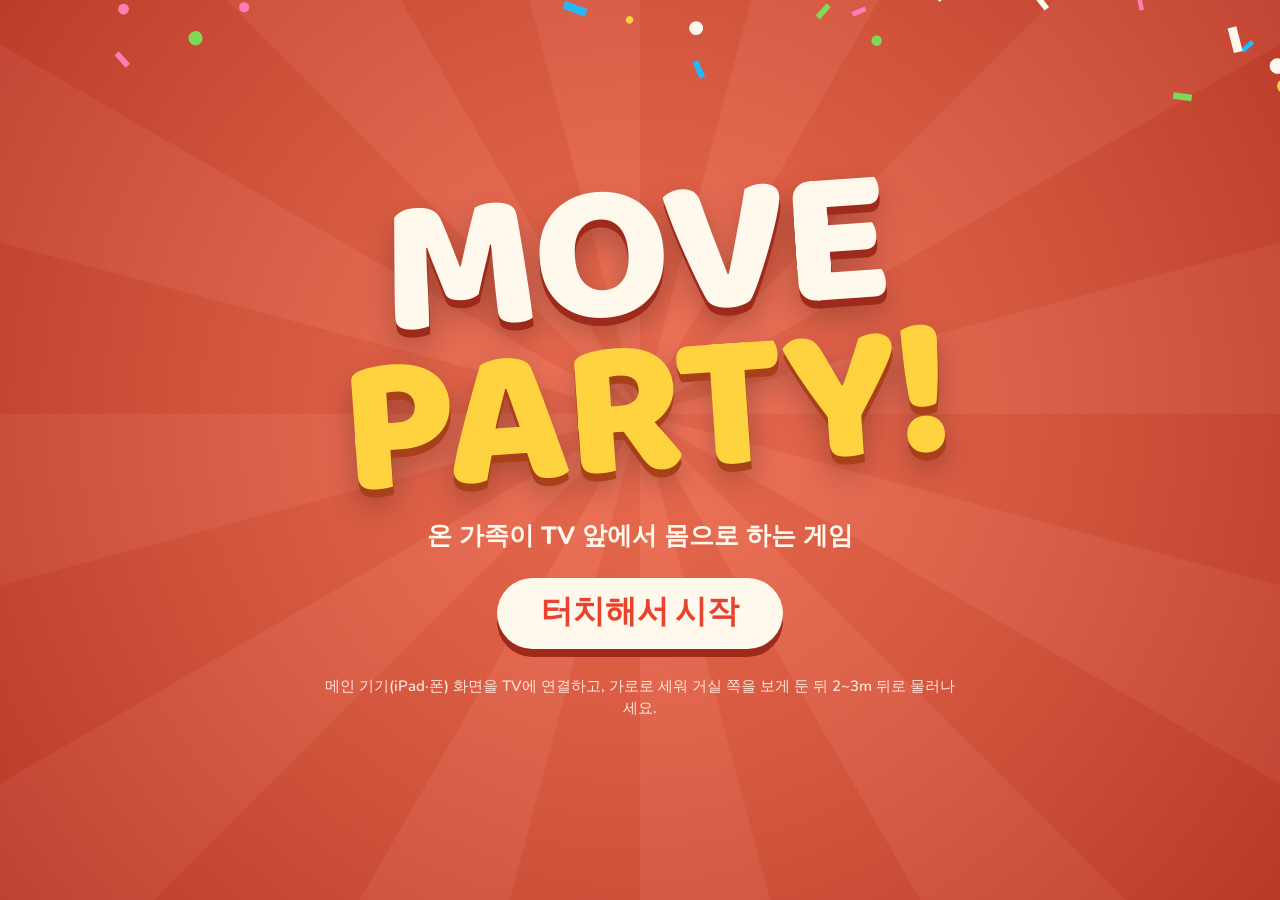
==== commit fd5d3581: "2-player check across all games; dance coach card centred between players in 2P+ Co-Authored-By: Cla" ====
--- a/index.html
+++ b/index.html
@@ -1,7 +1,7 @@
 <!DOCTYPE html>
 <html lang="en"><head><meta charset="utf-8">
 <meta name="viewport" content="width=device-width,initial-scale=1,viewport-fit=cover,user-scalable=no">
-<meta http-equiv="Content-Security-Policy" content="default-src 'none'; script-src 'self' 'sha256-T3fbFji8Ta8XBv5g4nDH2p2NoTJtEIpR+xGHfdCSvgE=' 'wasm-unsafe-eval'; connect-src 'self' https://storage.googleapis.com/mediapipe-models/pose_landmarker/ https://0.peerjs.com wss://0.peerjs.com; style-src 'self' 'unsafe-inline'; font-src 'self'; img-src 'self' data: blob:; media-src 'self' blob: mediastream:; worker-src 'self' blob:; frame-src 'self'; manifest-src 'self'; base-uri 'none'; form-action 'none'; object-src 'none'">
+<meta http-equiv="Content-Security-Policy" content="default-src 'none'; script-src 'self' 'sha256-Z34iAxMaivLgceCHbWsERjzfujkw815tknZNJTHI7r8=' 'wasm-unsafe-eval'; connect-src 'self' https://storage.googleapis.com/mediapipe-models/pose_landmarker/ https://0.peerjs.com wss://0.peerjs.com; style-src 'self' 'unsafe-inline'; font-src 'self'; img-src 'self' data: blob:; media-src 'self' blob: mediastream:; worker-src 'self' blob:; frame-src 'self'; manifest-src 'self'; base-uri 'none'; form-action 'none'; object-src 'none'">
 <meta name="referrer" content="no-referrer">
 <meta name="robots" content="noindex,nofollow">
 <meta name="apple-mobile-web-app-capable" content="yes">
@@ -1489,7 +1489,7 @@
   const u=t<cur.t?1:clamp((t-cur.t)/(cur.d*.35)),e=1-Math.pow(1-u,3),ps=t<this.moves[0].t?DPOSE.T.map((v,k)=>k<4?lerp(10,v,clamp(t/(this.moves[0].t)))*(k%2?1:1):0):poseMix(prev.ps.length<5?[...prev.ps,0]:prev.ps,cur.ps.length<5?[...cur.ps,0]:cur.ps,e);
   const cc2=cur.gold&&t>cur.t?'#ffd23f':'#ffffff';for(const p of act()){const R=refOf(p);drawCoach(R,ps,cc2,t/sp,.26,false)}
   drawPlayers(.95);
-  {const n=act().length,cw=Math.min(W*.2,H*.36),chh=cw*1.45,cx=n>=3?W/2:W-cw/2-W*.02,cy=n>=3?H*.13:H*.2;g.fillStyle='rgba(20,8,40,.78)';rrect(cx-cw/2,cy,cw,chh,18);g.fill();g.strokeStyle=cc2;g.lineWidth=3;g.stroke();
+  {const n=act().length,cw=n>=2?Math.min(W*.13,H*.24):Math.min(W*.2,H*.36),chh=cw*1.45,cx=n>=2?W/2:W-cw/2-W*.02,cy=n>=2?H*.13:H*.2;g.fillStyle='rgba(20,8,40,.78)';rrect(cx-cw/2,cy,cw,chh,18);g.fill();g.strokeStyle=cc2;g.lineWidth=3;g.stroke();
    txt('따라 하세요!',cx,cy+18,Math.min(20,cw*.11),cc2,.12);drawCoach({x:cx,y:cy+chh*.55,sw:chh*.12},ps,cc2==='#ffffff'?'#b388ff':cc2,t/sp,1,true)}
   // pictos: next moves slide in from the right
   const s=Math.min(74,H*.095),py=H*.9,px0=W*.3;g.fillStyle='rgba(0,0,0,.4)';rrect(px0-s*.75,py-s*.75,W-px0+s*.75-W*.02,s*1.5,s*.3);g.fill();
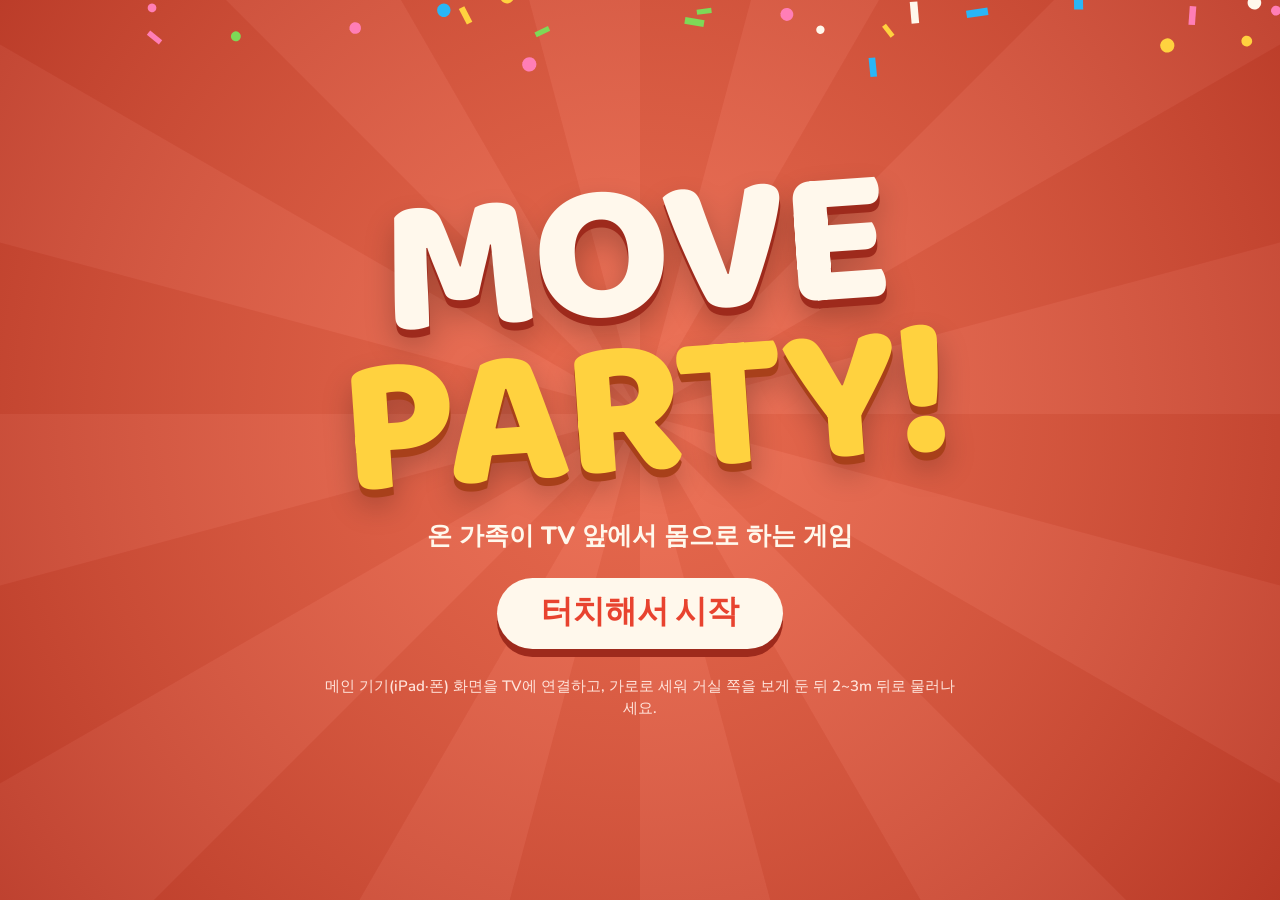
==== commit 56f695b2: "Camera range narrows only the width (no zoom): 보통 2/3, 좁게 1/2, 아주 좁게 ~2/5 of the picture; preview sh" ====
--- a/index.html
+++ b/index.html
@@ -1,7 +1,7 @@
 <!DOCTYPE html>
 <html lang="en"><head><meta charset="utf-8">
 <meta name="viewport" content="width=device-width,initial-scale=1,viewport-fit=cover,user-scalable=no">
-<meta http-equiv="Content-Security-Policy" content="default-src 'none'; script-src 'self' 'sha256-Z34iAxMaivLgceCHbWsERjzfujkw815tknZNJTHI7r8=' 'wasm-unsafe-eval'; connect-src 'self' https://storage.googleapis.com/mediapipe-models/pose_landmarker/ https://0.peerjs.com wss://0.peerjs.com; style-src 'self' 'unsafe-inline'; font-src 'self'; img-src 'self' data: blob:; media-src 'self' blob: mediastream:; worker-src 'self' blob:; frame-src 'self'; manifest-src 'self'; base-uri 'none'; form-action 'none'; object-src 'none'">
+<meta http-equiv="Content-Security-Policy" content="default-src 'none'; script-src 'self' 'sha256-Pg92CXonC4POe7Ls/08app4QUSSjYl0VxSeA+WwqQoU=' 'wasm-unsafe-eval'; connect-src 'self' https://storage.googleapis.com/mediapipe-models/pose_landmarker/ https://0.peerjs.com wss://0.peerjs.com; style-src 'self' 'unsafe-inline'; font-src 'self'; img-src 'self' data: blob:; media-src 'self' blob: mediastream:; worker-src 'self' blob:; frame-src 'self'; manifest-src 'self'; base-uri 'none'; form-action 'none'; object-src 'none'">
 <meta name="referrer" content="no-referrer">
 <meta name="robots" content="noindex,nofollow">
 <meta name="apple-mobile-web-app-capable" content="yes">
@@ -510,9 +510,9 @@
 
 /* narrower view: the room edges (other people) are cut away before the pose model sees the frame */
 let nativeZ=1;const cc=document.createElement('canvas'),ccx=cc.getContext('2d');
-async function applyZoom(){nativeZ=1;const tr=stream?.getVideoTracks?.()[0];if(!tr||JM)return;try{const cap=tr.getCapabilities?.();if(cap?.zoom&&cap.zoom.max>=1.05){const z=clamp(S.camZ,cap.zoom.min||1,cap.zoom.max);await tr.applyConstraints({advanced:[{zoom:z}]});nativeZ=z}}catch(e){nativeZ=1}}
+async function applyZoom(){nativeZ=1;const tr=stream?.getVideoTracks?.()[0];if(!tr||JM)return;try{const cap=tr.getCapabilities?.();if(cap?.zoom&&tr.getSettings?.().zoom>(cap.zoom.min||1))await tr.applyConstraints({advanced:[{zoom:cap.zoom.min||1}]})}catch(e){}}
 function camZoom(){return JM?1:Math.max(1,S.camZ/nativeZ)}
-function camSrc(){const vw=video.videoWidth,vh=video.videoHeight,z=camZoom();if(!vw||z<=1.01)return video;const cw=Math.round(vw/z),ch=Math.round(vh/z);if(cc.width!==cw||cc.height!==ch){cc.width=cw;cc.height=ch}
+function camSrc(){const vw=video.videoWidth,vh=video.videoHeight,z=camZoom();if(!vw||z<=1.01)return video;const cw=Math.round(vw/z),ch=vh;if(cc.width!==cw||cc.height!==ch){cc.width=cw;cc.height=ch}
  ccx.drawImage(video,(vw-cw)/2,(vh-ch)/2,cw,ch,0,0,cw,ch);cc.videoWidth=cw;cc.videoHeight=ch;cc.readyState=4;return cc}
 function camView(){return camZoom()>1.01&&cc.videoWidth?cc:video}
 /* the camera must never freeze: restart a paused video, a muted/ended track, or a stalled stream */
@@ -703,8 +703,8 @@
  const c=document.createElement('canvas');c.width=c.height=112;const x=c.getContext('2d');x.translate(112,0);x.scale(-1,1);x.drawImage(vid,cx-size/2,cy-size/2,size,size,0,0,112,112);return c}
 function drawPIP(){const live=!!(stream&&video.videoWidth);if(pipC.hidden!==!live)pipC.hidden=!live;if(!live)return;const vw=video.videoWidth,vh=video.videoHeight,w=Math.round(Math.min(W*.13,180,H*.26)),h=Math.round(w*vh/vw),x=0,y=0;
  if(pipC.width!==w*2||pipC.height!==h*2){pipC.width=w*2;pipC.height=h*2;pipC.style.width=w+'px';pipC.style.height=h+'px'}const g=pg;g.setTransform(2,0,0,2,0,0);g.clearRect(0,0,w,h);const rr=(a,b,c,d,r)=>{g.beginPath();g.roundRect?g.roundRect(a,b,c,d,r):g.rect(a,b,c,d)};
- g.save();rr(x,y,w,h,12);g.clip();g.translate(x+w,y);g.scale(-1,1);g.drawImage(camView(),0,0,w,h);g.restore();
- if(motion){g.save();rr(x,y,w,h,12);g.clip();const toP=q=>({x:x+q.x*w,y:y+q.y*h});
+ g.save();rr(x,y,w,h,12);g.clip();g.translate(x+w,y);g.scale(-1,1);g.drawImage(video,0,0,w,h);g.restore();{const z=camZoom(),o=(1-1/z)/2;if(o>0.005){g.fillStyle='rgba(0,0,0,.62)';g.fillRect(x,y,w*o,h);g.fillRect(x+w*(1-o),y,w*o,h);g.strokeStyle='#ffd23f';g.lineWidth=2;g.strokeRect(x+w*o,y+1,w*(1-2*o),h-2)}}
+ if(motion){g.save();rr(x,y,w,h,12);g.clip();const zz=camZoom(),oo=(1-1/zz)/2,toP=q=>({x:x+(oo+q.x/zz)*w,y:y+q.y*h});
   for(let p of[P[0]]){if(!p.raw)continue;p={i:0,lm:p.raw};g.strokeStyle=PCOL[p.i];g.lineWidth=2.5;g.lineCap='round';for(const[a,b]of PIPJ){if(p.lm[a].v<.4||p.lm[b].v<.4)continue;const A=toP(p.lm[a]),B=toP(p.lm[b]);g.beginPath();g.moveTo(A.x,A.y);g.lineTo(B.x,B.y);g.stroke()}
    if(p.lm[0].v>.4){const n=toP(p.lm[0]);g.fillStyle=PCOL[p.i];g.beginPath();g.arc(n.x,n.y,4,0,TAU);g.fill()}}g.restore()}
  g.strokeStyle='#fff';g.lineWidth=3;rr(x+1.5,y+1.5,w-3,h-3,11);g.stroke();
@@ -1172,8 +1172,8 @@
  const hb=$('#bHostPad');if(hb){const n=phonesIn();hb.hidden=false;hb.disabled=!n;hb.textContent=!n?'📱 메인 기기 플레이어: 참여 (폰이 없으면 항상 참여)':S.hostPad?`📱 메인 기기도 참여: 켬 → 총 ${n+1}명${pad?' (화면 스틱으로 조작)':''}`:`📱 메인 기기도 참여: 끔 → 폰 ${n}명만 (메인 기기는 TV 화면만)`;hb.setAttribute('aria-pressed',String(hostOn()))}const cn=$('#catNote');if(cn)cn.textContent=pad?'카메라 없이 폰으로 조작해요 · 폰마다 1명 · 빈자리는 컴퓨터가 채워요':'카메라로 몸을 움직여요 · 메뉴는 한 손을 들어 가리키면 선택돼요';const lc=$('#lvCap');if(lc)lc.textContent=`Level ${S.lv} · ${LVNAME(S.lv)}${S.lv<=3?' — 아이도 쉽게':S.lv>=9?' — 진짜 어려워요!':''}`;$$('[data-k]').forEach(gp=>{const k=gp.dataset.k;gp.querySelectorAll('[data-v]').forEach(b=>b.setAttribute('aria-pressed',String(String(S[k])===b.dataset.v)))});$('#tMus').setAttribute('aria-pressed',String(S.music));$('#tFace').setAttribute('aria-pressed',String(S.faces));$('#tSfx').setAttribute('aria-pressed',String(S.sfx))}
 $$('[data-k]').forEach(gp=>gp.addEventListener('click',e=>{const b=e.target.closest('[data-v]');if(!b)return;const k=gp.dataset.k,v=b.dataset.v;S[k]=k==='players'||k==='lv'?Number(v):v;if(k==='lv'){S.level=tierOf(S.lv);LVC.clear()}if(k==='cat')setCat(v);;store.set('set',S);syncMenu();SFX.select()}));
 $('#tMus').onclick=()=>{S.music=!S.music;applyVol();store.set('set',S);syncMenu();SFX.select()};
-const ZL=[1,1.5,2,2.6],ZN={1:'넓게',1.5:'보통',2:'좁게',2.6:'아주 좁게'};function syncZoom(){const b=$('#tZoom');if(b){b.textContent='📷 '+ZN[S.camZ];b.setAttribute('aria-pressed',S.camZ>1?'true':'false')}}
-$('#tZoom').onclick=()=>{const hi0=S.camZ>1.5;S.camZ=ZL[(ZL.indexOf(S.camZ)+1)%ZL.length];store.set('set',S);syncZoom();if(stream&&hi0!==(S.camZ>1.5)){stopCam();openCam().catch(()=>{})}else applyZoom();SFX.select();toast(`카메라 범위: ${ZN[S.camZ]} — ${S.camZ===1?'넓게 다 보여요':'가운데 사람만 보이게 좁혔어요'}`,3500)};
+const ZL=[1,1.5,2,2.6],ZN={1:'넓게',1.5:'보통',2:'좁게',2.6:'아주 좁게'};/* 보통 = 가운데 2/3 폭, 좁게 = 1/2 폭, 아주 좁게 = 약 2/5 폭 (높이는 그대로) */function syncZoom(){const b=$('#tZoom');if(b){b.textContent='📷 '+ZN[S.camZ];b.setAttribute('aria-pressed',S.camZ>1?'true':'false')}}
+$('#tZoom').onclick=()=>{const hi0=S.camZ>1.5;S.camZ=ZL[(ZL.indexOf(S.camZ)+1)%ZL.length];store.set('set',S);syncZoom();if(stream&&hi0!==(S.camZ>1.5)){stopCam();openCam().catch(()=>{})}else applyZoom();SFX.select();toast(`카메라 범위: ${ZN[S.camZ]} — ${S.camZ===1?'넓게 다 보여요':'가운데 폭만 인식해요 · 양옆 사람은 무시해요'}`,3500)};
 $('#tFace').onclick=()=>{S.faces=!S.faces;P.forEach(p=>p.face=null);bcast();store.set('set',S);syncMenu();SFX.select();toast(S.faces?'얼굴 사진 켬: 플레이어가 들어오면 사진을 찍어요.':'얼굴 사진 끔: 만화 얼굴을 쓰고 사진은 찍지 않아요.',4500)};
 $('#tSfx').onclick=()=>{S.sfx=!S.sfx;applyVol();store.set('set',S);syncMenu();SFX.select()};
 $('#bStart').onclick=$('#title').onclick=e=>{if(state!=='title')return;e.stopPropagation();enterFs();initAudio();if(AC&&AC.state==='suspended')AC.resume();SFX.select();playSong('menu');try{navigator.wakeLock?.request('screen').catch(()=>{})}catch(e){}
@@ -1184,10 +1184,10 @@
 function hpFinish(){hpStage='';hpDone=true;$('#hpBody').hidden=true;goMenu();renderLobby()}
 function hpReset(){hpShot=null;$('#hpv').hidden=false;$('#hpf').hidden=true;$('#hpRes').hidden=true;$('#hpBody').hidden=true;$('#hpBtns').hidden=false;$('#hpTake').disabled=hpStage!=='live'}
 function hpLoop(dt){const c=$('#hpv'),x=c.getContext('2d');if(c.hidden)return;x.fillStyle='#1d2633';x.fillRect(0,0,480,360);if(!(stream&&video.videoWidth))return;
- const cv2=camView(),vw=cv2.videoWidth,vh=cv2.videoHeight,s=Math.max(480/vw,360/vh);x.save();x.translate(480,0);x.scale(-1,1);x.drawImage(cv2,(480-vw*s)/2,(360-vh*s)/2,vw*s,vh*s);x.restore();
+ const cv2=camView(),vw=cv2.videoWidth,vh=cv2.videoHeight,s=Math.min(480/vw,360/vh);x.save();x.translate(480,0);x.scale(-1,1);x.drawImage(cv2,(480-vw*s)/2,(360-vh*s)/2,vw*s,vh*s);x.restore();
  const rw=P[0].raw,ok=!!(rw&&rw[0].v>.6);x.strokeStyle=ok?'#7ed957':'#fff';x.lineWidth=4;x.setLineDash([10,8]);x.beginPath();x.ellipse(240,150,72,92,0,0,TAU);x.stroke();x.setLineDash([]);
  if(hpStage==='body'){const R0=P[0].raw,okB=!!(R0&&R0[0].v>.5&&R0[11].v>.5&&R0[12].v>.5&&R0[23].v>.45&&R0[24].v>.45);if(R0){x.save();x.translate(480,0);x.scale(-1,1);x.restore();x.strokeStyle=okB?'#7ed957':'#ffd23f';x.lineWidth=5;x.lineCap='round';
-   const vw2=camView().videoWidth||1,vh2=camView().videoHeight||1,s2=Math.max(480/vw2,360/vh2),px=q=>(480-vw2*s2)/2+q.x*vw2*s2,py=q=>(360-vh2*s2)/2+q.y*vh2*s2;for(const[a2,b2]of PIPJ){const A=R0[a2],B2=R0[b2];if(A.v<.4||B2.v<.4)continue;x.beginPath();x.moveTo(px(A),py(A));x.lineTo(px(B2),py(B2));x.stroke()}}
+   const vw2=camView().videoWidth||1,vh2=camView().videoHeight||1,s2=Math.min(480/vw2,360/vh2),px=q=>(480-vw2*s2)/2+q.x*vw2*s2,py=q=>(360-vh2*s2)/2+q.y*vh2*s2;for(const[a2,b2]of PIPJ){const A=R0[a2],B2=R0[b2];if(A.v<.4||B2.v<.4)continue;x.beginPath();x.moveTo(px(A),py(A));x.lineTo(px(B2),py(B2));x.stroke()}}
   hpOk=okB?hpOk+dt:Math.max(0,hpOk-dt*2);const pc=clamp(hpOk/1.5);x.fillStyle='rgba(0,0,0,.45)';x.fillRect(40,326,400,18);x.fillStyle=okB?'#7ed957':'#ffd23f';x.fillRect(40,326,400*pc,18);
   const m=okB?`인식 중… ${Math.round(pc*100)}% 그대로 있어요!`:'한 걸음 뒤로 가서 머리부터 무릎까지 보이게 서요';if($('#hpMsg').textContent!==m)$('#hpMsg').textContent=m;
   if(pc>=1){SFX.ready();toast('인식 완료! 이제 게임을 골라요 · 한 손을 들어 가리키면 선택돼요',4000);hpFinish()}return}
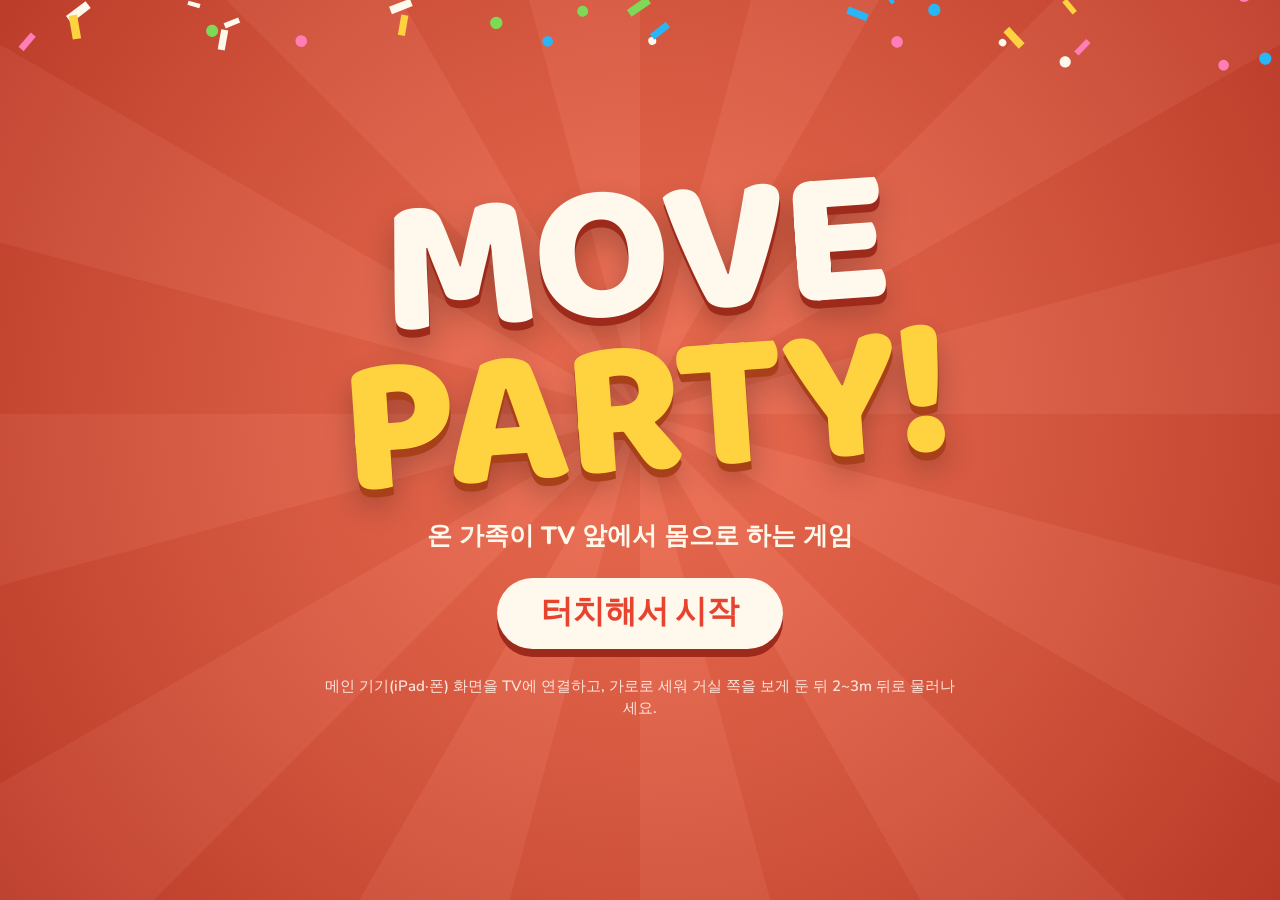
==== commit fa8bcb83: "Tap the small camera view (menu or in-game, any number of players) to switch 넓게/보통/좁게/아주 좁게 Co-Autho" ====
--- a/index.html
+++ b/index.html
@@ -1,7 +1,7 @@
 <!DOCTYPE html>
 <html lang="en"><head><meta charset="utf-8">
 <meta name="viewport" content="width=device-width,initial-scale=1,viewport-fit=cover,user-scalable=no">
-<meta http-equiv="Content-Security-Policy" content="default-src 'none'; script-src 'self' 'sha256-Pg92CXonC4POe7Ls/08app4QUSSjYl0VxSeA+WwqQoU=' 'wasm-unsafe-eval'; connect-src 'self' https://storage.googleapis.com/mediapipe-models/pose_landmarker/ https://0.peerjs.com wss://0.peerjs.com; style-src 'self' 'unsafe-inline'; font-src 'self'; img-src 'self' data: blob:; media-src 'self' blob: mediastream:; worker-src 'self' blob:; frame-src 'self'; manifest-src 'self'; base-uri 'none'; form-action 'none'; object-src 'none'">
+<meta http-equiv="Content-Security-Policy" content="default-src 'none'; script-src 'self' 'sha256-nd7d2zvXcLcRsxNrXS/I7hZvIsJuWW9KfVE6QyKJLS8=' 'wasm-unsafe-eval'; connect-src 'self' https://storage.googleapis.com/mediapipe-models/pose_landmarker/ https://0.peerjs.com wss://0.peerjs.com; style-src 'self' 'unsafe-inline'; font-src 'self'; img-src 'self' data: blob:; media-src 'self' blob: mediastream:; worker-src 'self' blob:; frame-src 'self'; manifest-src 'self'; base-uri 'none'; form-action 'none'; object-src 'none'">
 <meta name="referrer" content="no-referrer">
 <meta name="robots" content="noindex,nofollow">
 <meta name="apple-mobile-web-app-capable" content="yes">
@@ -150,7 +150,7 @@
 .ftab td,.ftab th{padding:7px 8px;border-bottom:2px solid var(--line);text-align:left}
 .ftab th{font-size:13px;color:var(--mut)}.ftab td.n{text-align:right;font:800 18px var(--fh);font-variant-numeric:tabular-nums;white-space:nowrap}
 #toast{position:absolute;left:50%;bottom:calc(18px + env(safe-area-inset-bottom));transform:translateX(-50%);background:var(--ink);color:var(--cream);font:700 15px var(--fb);border-radius:16px;padding:10px 18px;width:max-content;max-width:min(640px,92vw);text-align:center;box-shadow:0 10px 30px rgba(0,0,0,.35)}
-#pip{position:absolute;right:calc(14px + env(safe-area-inset-right));bottom:calc(44px + env(safe-area-inset-bottom));z-index:5;pointer-events:none;border-radius:12px}
+#pip{position:absolute;right:calc(14px + env(safe-area-inset-right));bottom:calc(44px + env(safe-area-inset-bottom));z-index:7;pointer-events:auto;cursor:pointer;touch-action:none;border-radius:12px}
 #camBadge{position:absolute;right:calc(14px + env(safe-area-inset-right));bottom:calc(12px + env(safe-area-inset-bottom));z-index:5;font:800 12px var(--fb);background:rgba(0,0,0,.55);color:#fff;border-radius:99px;padding:4px 10px;display:flex;align-items:center;gap:6px;pointer-events:none}
 #camBadge::before{content:"";width:8px;height:8px;border-radius:50%;background:#25d366}
 #rot{position:absolute;inset:0;background:var(--red);display:none;align-items:center;justify-content:center;text-align:center;font:800 30px/1.2 var(--fh);padding:30px;z-index:30}
@@ -703,7 +703,8 @@
  const c=document.createElement('canvas');c.width=c.height=112;const x=c.getContext('2d');x.translate(112,0);x.scale(-1,1);x.drawImage(vid,cx-size/2,cy-size/2,size,size,0,0,112,112);return c}
 function drawPIP(){const live=!!(stream&&video.videoWidth);if(pipC.hidden!==!live)pipC.hidden=!live;if(!live)return;const vw=video.videoWidth,vh=video.videoHeight,w=Math.round(Math.min(W*.13,180,H*.26)),h=Math.round(w*vh/vw),x=0,y=0;
  if(pipC.width!==w*2||pipC.height!==h*2){pipC.width=w*2;pipC.height=h*2;pipC.style.width=w+'px';pipC.style.height=h+'px'}const g=pg;g.setTransform(2,0,0,2,0,0);g.clearRect(0,0,w,h);const rr=(a,b,c,d,r)=>{g.beginPath();g.roundRect?g.roundRect(a,b,c,d,r):g.rect(a,b,c,d)};
- g.save();rr(x,y,w,h,12);g.clip();g.translate(x+w,y);g.scale(-1,1);g.drawImage(video,0,0,w,h);g.restore();{const z=camZoom(),o=(1-1/z)/2;if(o>0.005){g.fillStyle='rgba(0,0,0,.62)';g.fillRect(x,y,w*o,h);g.fillRect(x+w*(1-o),y,w*o,h);g.strokeStyle='#ffd23f';g.lineWidth=2;g.strokeRect(x+w*o,y+1,w*(1-2*o),h-2)}}
+ g.save();rr(x,y,w,h,12);g.clip();g.translate(x+w,y);g.scale(-1,1);g.drawImage(video,0,0,w,h);g.restore();{const z=camZoom(),o=(1-1/z)/2;if(o>0.005){g.fillStyle='rgba(0,0,0,.62)';g.fillRect(x,y,w*o,h);g.fillRect(x+w*(1-o),y,w*o,h);g.strokeStyle='#ffd23f';g.lineWidth=2;g.strokeRect(x+w*o,y+1,w*(1-2*o),h-2)}
+  const lb=`📷 ${ZN[S.camZ]} · 눌러서 변경`;g.font='800 10px system-ui';const lw=g.measureText(lb).width+10;g.fillStyle='rgba(0,0,0,.6)';g.beginPath();g.roundRect?g.roundRect(x+w/2-lw/2,y+h-17,lw,14,7):g.rect(x+w/2-lw/2,y+h-17,lw,14);g.fill();g.fillStyle='#fff';g.textAlign='center';g.textBaseline='middle';g.fillText(lb,x+w/2,y+h-10)}
  if(motion){g.save();rr(x,y,w,h,12);g.clip();const zz=camZoom(),oo=(1-1/zz)/2,toP=q=>({x:x+(oo+q.x/zz)*w,y:y+q.y*h});
   for(let p of[P[0]]){if(!p.raw)continue;p={i:0,lm:p.raw};g.strokeStyle=PCOL[p.i];g.lineWidth=2.5;g.lineCap='round';for(const[a,b]of PIPJ){if(p.lm[a].v<.4||p.lm[b].v<.4)continue;const A=toP(p.lm[a]),B=toP(p.lm[b]);g.beginPath();g.moveTo(A.x,A.y);g.lineTo(B.x,B.y);g.stroke()}
    if(p.lm[0].v>.4){const n=toP(p.lm[0]);g.fillStyle=PCOL[p.i];g.beginPath();g.arc(n.x,n.y,4,0,TAU);g.fill()}}g.restore()}
@@ -1173,6 +1174,8 @@
 $$('[data-k]').forEach(gp=>gp.addEventListener('click',e=>{const b=e.target.closest('[data-v]');if(!b)return;const k=gp.dataset.k,v=b.dataset.v;S[k]=k==='players'||k==='lv'?Number(v):v;if(k==='lv'){S.level=tierOf(S.lv);LVC.clear()}if(k==='cat')setCat(v);;store.set('set',S);syncMenu();SFX.select()}));
 $('#tMus').onclick=()=>{S.music=!S.music;applyVol();store.set('set',S);syncMenu();SFX.select()};
 const ZL=[1,1.5,2,2.6],ZN={1:'넓게',1.5:'보통',2:'좁게',2.6:'아주 좁게'};/* 보통 = 가운데 2/3 폭, 좁게 = 1/2 폭, 아주 좁게 = 약 2/5 폭 (높이는 그대로) */function syncZoom(){const b=$('#tZoom');if(b){b.textContent='📷 '+ZN[S.camZ];b.setAttribute('aria-pressed',S.camZ>1?'true':'false')}}
+function cycleZoom(){$('#tZoom').onclick()}
+['pointerdown','touchstart','mousedown'].forEach(ev=>pipC.addEventListener(ev,e=>{e.stopPropagation()},{passive:true}));pipC.addEventListener('click',e=>{e.stopPropagation();e.preventDefault();cycleZoom()});
 $('#tZoom').onclick=()=>{const hi0=S.camZ>1.5;S.camZ=ZL[(ZL.indexOf(S.camZ)+1)%ZL.length];store.set('set',S);syncZoom();if(stream&&hi0!==(S.camZ>1.5)){stopCam();openCam().catch(()=>{})}else applyZoom();SFX.select();toast(`카메라 범위: ${ZN[S.camZ]} — ${S.camZ===1?'넓게 다 보여요':'가운데 폭만 인식해요 · 양옆 사람은 무시해요'}`,3500)};
 $('#tFace').onclick=()=>{S.faces=!S.faces;P.forEach(p=>p.face=null);bcast();store.set('set',S);syncMenu();SFX.select();toast(S.faces?'얼굴 사진 켬: 플레이어가 들어오면 사진을 찍어요.':'얼굴 사진 끔: 만화 얼굴을 쓰고 사진은 찍지 않아요.',4500)};
 $('#tSfx').onclick=()=>{S.sfx=!S.sfx;applyVol();store.set('set',S);syncMenu();SFX.select()};
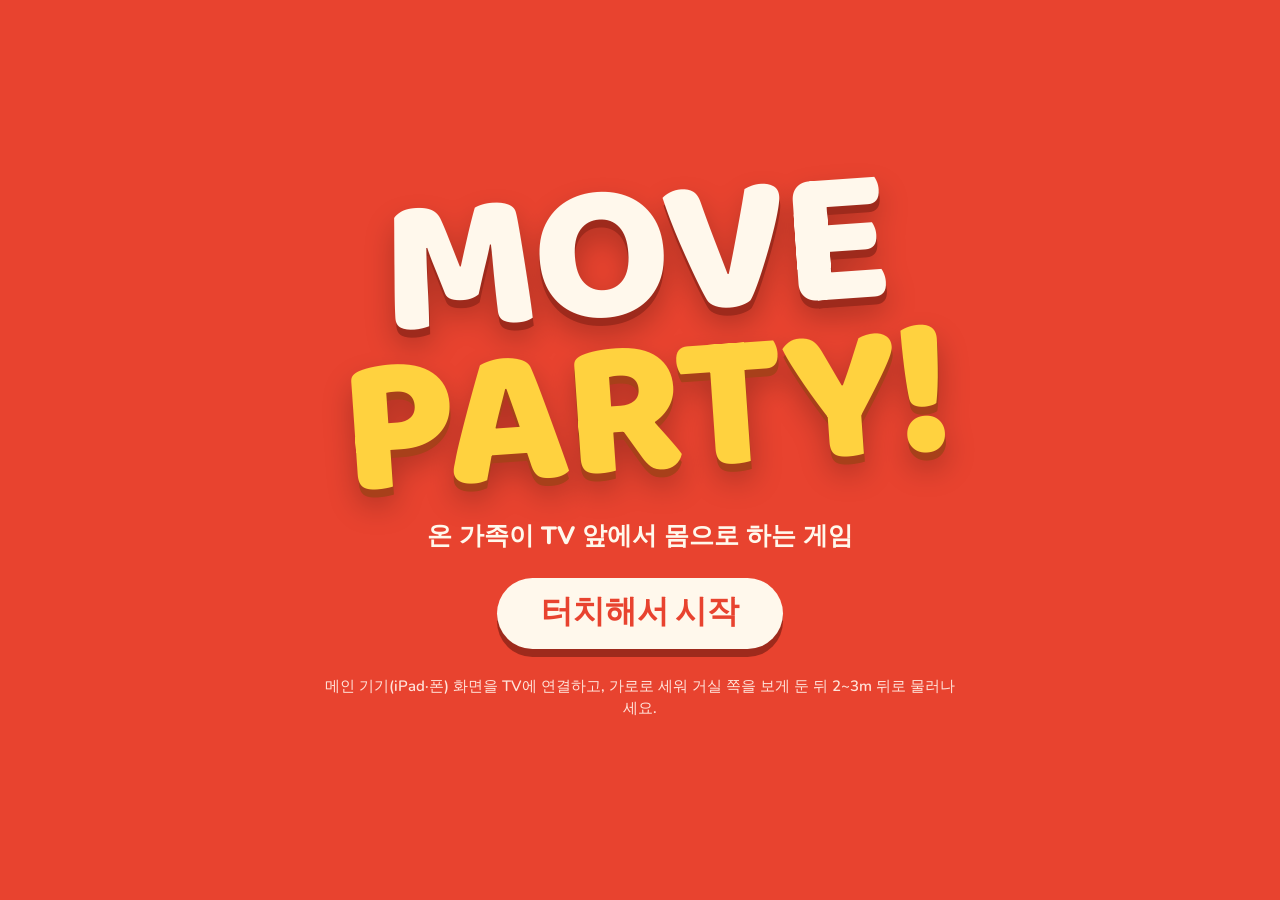
==== commit 933ba693: "Version stamp on the menu and a 'new version available' button so iPads don't keep running an old ca" ====
--- a/index.html
+++ b/index.html
@@ -1,7 +1,7 @@
 <!DOCTYPE html>
 <html lang="en"><head><meta charset="utf-8">
 <meta name="viewport" content="width=device-width,initial-scale=1,viewport-fit=cover,user-scalable=no">
-<meta http-equiv="Content-Security-Policy" content="default-src 'none'; script-src 'self' 'sha256-nd7d2zvXcLcRsxNrXS/I7hZvIsJuWW9KfVE6QyKJLS8=' 'wasm-unsafe-eval'; connect-src 'self' https://storage.googleapis.com/mediapipe-models/pose_landmarker/ https://0.peerjs.com wss://0.peerjs.com; style-src 'self' 'unsafe-inline'; font-src 'self'; img-src 'self' data: blob:; media-src 'self' blob: mediastream:; worker-src 'self' blob:; frame-src 'self'; manifest-src 'self'; base-uri 'none'; form-action 'none'; object-src 'none'">
+<meta http-equiv="Content-Security-Policy" content="default-src 'none'; script-src 'self' 'sha256-JqFD1VjkZRgcGFn2+nkg34yXryvhBz5U2r88wcBK0nk=' 'wasm-unsafe-eval'; connect-src 'self' https://storage.googleapis.com/mediapipe-models/pose_landmarker/ https://0.peerjs.com wss://0.peerjs.com; style-src 'self' 'unsafe-inline'; font-src 'self'; img-src 'self' data: blob:; media-src 'self' blob: mediastream:; worker-src 'self' blob:; frame-src 'self'; manifest-src 'self'; base-uri 'none'; form-action 'none'; object-src 'none'">
 <meta name="referrer" content="no-referrer">
 <meta name="robots" content="noindex,nofollow">
 <meta name="apple-mobile-web-app-capable" content="yes">
@@ -246,7 +246,8 @@
     <div class="lbl">난이도</div>
     <div class="opts lv10" data-k="lv"><button class="db opt" type="button" data-v="1" style="--h:117">1</button><button class="db opt" type="button" data-v="2" style="--h:104">2</button><button class="db opt" type="button" data-v="3" style="--h:91">3</button><button class="db opt" type="button" data-v="4" style="--h:78">4</button><button class="db opt" type="button" data-v="5" style="--h:65">5</button><button class="db opt" type="button" data-v="6" style="--h:52">6</button><button class="db opt" type="button" data-v="7" style="--h:39">7</button><button class="db opt" type="button" data-v="8" style="--h:26">8</button><button class="db opt" type="button" data-v="9" style="--h:13">9</button><button class="db opt" type="button" data-v="10" style="--h:0">10</button></div><div class="lvcap" id="lvCap"></div>
     <div class="lbl">옵션</div>
-    <div class="opts four"><button id="tMus" class="db opt" type="button">음악</button><button id="tSfx" class="db opt" type="button">효과음</button><button id="tFace" class="db opt" type="button">얼굴 사진</button><button id="tZoom" class="db opt" type="button">📷 보통</button></div>
+    <button id="bUpd" class="db btn" type="button" hidden style="width:100%;margin:6px 0;background:#ffd23f;color:#3a2a00;font-weight:900">✨ 새 버전이 있어요 · 눌러서 업데이트</button>
+<div class="opts four"><button id="tMus" class="db opt" type="button">음악</button><button id="tSfx" class="db opt" type="button">효과음</button><button id="tFace" class="db opt" type="button">얼굴 사진</button><button id="tZoom" class="db opt" type="button">📷 보통</button></div>
    </div>
    <div>
     <div class="lbl">게임</div>
@@ -1174,6 +1175,7 @@
 $$('[data-k]').forEach(gp=>gp.addEventListener('click',e=>{const b=e.target.closest('[data-v]');if(!b)return;const k=gp.dataset.k,v=b.dataset.v;S[k]=k==='players'||k==='lv'?Number(v):v;if(k==='lv'){S.level=tierOf(S.lv);LVC.clear()}if(k==='cat')setCat(v);;store.set('set',S);syncMenu();SFX.select()}));
 $('#tMus').onclick=()=>{S.music=!S.music;applyVol();store.set('set',S);syncMenu();SFX.select()};
 const ZL=[1,1.5,2,2.6],ZN={1:'넓게',1.5:'보통',2:'좁게',2.6:'아주 좁게'};/* 보통 = 가운데 2/3 폭, 좁게 = 1/2 폭, 아주 좁게 = 약 2/5 폭 (높이는 그대로) */function syncZoom(){const b=$('#tZoom');if(b){b.textContent='📷 '+ZN[S.camZ];b.setAttribute('aria-pressed',S.camZ>1?'true':'false')}}
+$('#bUpd').onclick=()=>{location.reload()};{const v=document.createElement('div');v.id='verTxt';v.textContent='버전 '+BUILD;v.style.cssText='position:fixed;left:calc(10px + env(safe-area-inset-left));bottom:4px;font:600 10px system-ui;color:rgba(255,255,255,.55);z-index:3;pointer-events:none';$('#menu').appendChild(v)}
 function cycleZoom(){$('#tZoom').onclick()}
 ['pointerdown','touchstart','mousedown'].forEach(ev=>pipC.addEventListener(ev,e=>{e.stopPropagation()},{passive:true}));pipC.addEventListener('click',e=>{e.stopPropagation();e.preventDefault();cycleZoom()});
 $('#tZoom').onclick=()=>{const hi0=S.camZ>1.5;S.camZ=ZL[(ZL.indexOf(S.camZ)+1)%ZL.length];store.set('set',S);syncZoom();if(stream&&hi0!==(S.camZ>1.5)){stopCam();openCam().catch(()=>{})}else applyZoom();SFX.select();toast(`카메라 범위: ${ZN[S.camZ]} — ${S.camZ===1?'넓게 다 보여요':'가운데 폭만 인식해요 · 양옆 사람은 무시해요'}`,3500)};
@@ -1202,7 +1204,9 @@
 $('#hpSkip').onclick=()=>{SFX.select();hpFinish()};
 $('#hpRetake').onclick=()=>{SFX.select();hpStage='live';hpReset()};
 $('#hpUse').onclick=()=>{if(!hpShot)return;SFX.ready();P[0].face=hpShot;hpBodyGo()};
-function goMenu(){if(typeof closeRace==='function')closeRace();RACE.ph='';if(motion&&camWanted&&!stream&&!document.hidden)openCam().catch(()=>{});state='menu';P.forEach(p=>{if(p.gone)dropP(p);p.pending=false});renderLobby();show('menu');$('#hud').hidden=true;$('#runpads').hidden=true;playSong('menu');syncMenu()}
+const BUILD='1128.2100';let updT=0,updShown=false;
+async function checkUpdate(){if(JM||updShown||location.protocol==='file:'||BUILD.startsWith('%%'))return;const n=Date.now();if(n-updT<120000)return;updT=n;try{const t=await (await fetch('./index.html?v='+n,{cache:'no-store'})).text(),m=t.match(/const BUILD='([^']+)'/);if(m&&m[1]!==BUILD&&state==='menu'){updShown=true;const b=$('#bUpd');b.hidden=false}}catch(e){}}
+function goMenu(){setTimeout(checkUpdate,1500);if(typeof closeRace==='function')closeRace();RACE.ph='';if(motion&&camWanted&&!stream&&!document.hidden)openCam().catch(()=>{});state='menu';P.forEach(p=>{if(p.gone)dropP(p);p.pending=false});renderLobby();show('menu');$('#hud').hidden=true;$('#runpads').hidden=true;playSong('menu');syncMenu()}
 $('#bGo').onclick=()=>{if(S.mode==='race'){SFX.select();raceGo();return}if(G[S.mode]?.pad){if(!padPlayers().length){applyHost();renderLobby();syncMenu();toast('연결된 폰이 없어서 이 기기 화면으로 조작해요 (왼쪽 스틱 · 오른쪽 A/B). 폰을 더 연결하면 함께 할 수 있어요.',6500)}P.forEach(p=>{if(p.gone)dropP(p)});queue=[S.mode];gi=0;P.forEach(p=>{p.stars=0;p.total=0;p.hist=[]});SFX.select();startIntro();return}if(!camReady&&hostOn())return;applyHost();P.forEach(p=>{if(p.gone)dropP(p)});queue=S.mode==='party'?['fruit','run','swim','beat','blast','dance','leak','goal','hula','ridge','fly'].sort(()=>Math.random()-.5).slice(0,5):[S.mode];gi=0;P.forEach(p=>{p.stars=0;p.total=0;p.hist=[]});SFX.select();
  const need=act().filter(p=>!p.cal);if(motion&&need.length){state='calib';show('calib');need.forEach(p=>{p.ready=0;p.ok=false;p.calY=null;p.snap=null;p.snapN=0});act().filter(p=>p.cal).forEach(p=>{p.ok=true})}else startIntro()};
 $('#bSkip').onclick=()=>{SFX.select();P.forEach(p=>{if(p.seen&&p.calY==null){p.calY=p.ay;if(p.lm){const R=refOf(p);p.noseRel=clamp((p.lm[0].y-R.y)/R.sw,-3.6,-1.4)}}});startIntro()};
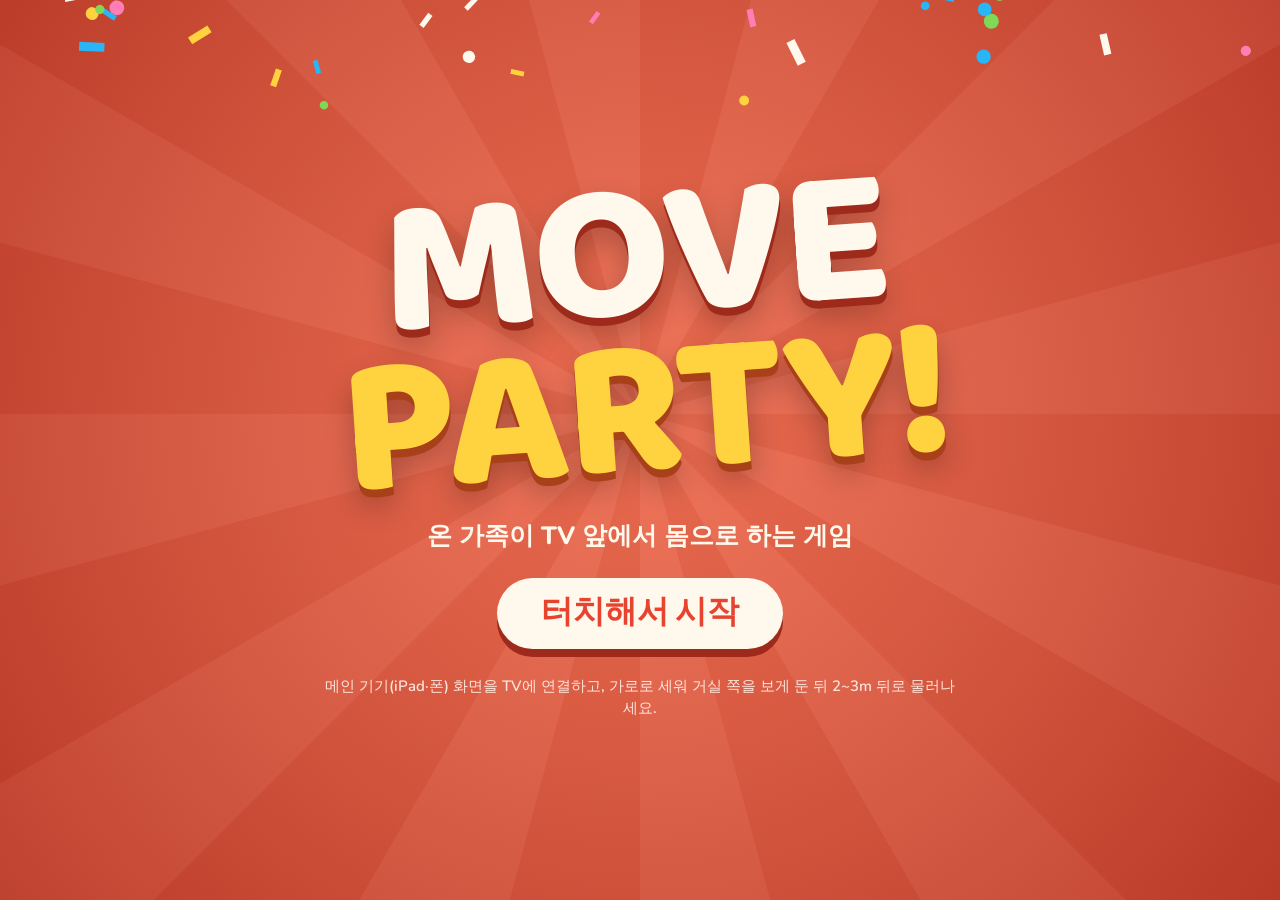
==== commit 55b271b4: "Fix: declare BUILD before first use (menu failed to load in previous deploy) Co-Authored-By: Claude " ====
--- a/index.html
+++ b/index.html
@@ -1,7 +1,7 @@
 <!DOCTYPE html>
 <html lang="en"><head><meta charset="utf-8">
 <meta name="viewport" content="width=device-width,initial-scale=1,viewport-fit=cover,user-scalable=no">
-<meta http-equiv="Content-Security-Policy" content="default-src 'none'; script-src 'self' 'sha256-JqFD1VjkZRgcGFn2+nkg34yXryvhBz5U2r88wcBK0nk=' 'wasm-unsafe-eval'; connect-src 'self' https://storage.googleapis.com/mediapipe-models/pose_landmarker/ https://0.peerjs.com wss://0.peerjs.com; style-src 'self' 'unsafe-inline'; font-src 'self'; img-src 'self' data: blob:; media-src 'self' blob: mediastream:; worker-src 'self' blob:; frame-src 'self'; manifest-src 'self'; base-uri 'none'; form-action 'none'; object-src 'none'">
+<meta http-equiv="Content-Security-Policy" content="default-src 'none'; script-src 'self' 'sha256-rGf3oq09x77Bs6M5M3uAgGct9zis9O2OoBKj60Di2Qg=' 'wasm-unsafe-eval'; connect-src 'self' https://storage.googleapis.com/mediapipe-models/pose_landmarker/ https://0.peerjs.com wss://0.peerjs.com; style-src 'self' 'unsafe-inline'; font-src 'self'; img-src 'self' data: blob:; media-src 'self' blob: mediastream:; worker-src 'self' blob:; frame-src 'self'; manifest-src 'self'; base-uri 'none'; form-action 'none'; object-src 'none'">
 <meta name="referrer" content="no-referrer">
 <meta name="robots" content="noindex,nofollow">
 <meta name="apple-mobile-web-app-capable" content="yes">
@@ -366,6 +366,7 @@
 
 <script src="lib/peerjs.min.js"></script><script src="lib/qrcode.js"></script>
 <script type="module">
+const BUILD='1128.2100';let updT=0,updShown=false;
 {
 const $=s=>document.querySelector(s),$$=s=>[...document.querySelectorAll(s)];
 const cv=$('#cv'),video=$('#vid');let g=cv.getContext('2d');const g0=g;try{Object.defineProperty(g0,'shadowBlur',{get(){return 0},set(){}})}catch(e){}
@@ -1204,7 +1205,6 @@
 $('#hpSkip').onclick=()=>{SFX.select();hpFinish()};
 $('#hpRetake').onclick=()=>{SFX.select();hpStage='live';hpReset()};
 $('#hpUse').onclick=()=>{if(!hpShot)return;SFX.ready();P[0].face=hpShot;hpBodyGo()};
-const BUILD='1128.2100';let updT=0,updShown=false;
 async function checkUpdate(){if(JM||updShown||location.protocol==='file:'||BUILD.startsWith('%%'))return;const n=Date.now();if(n-updT<120000)return;updT=n;try{const t=await (await fetch('./index.html?v='+n,{cache:'no-store'})).text(),m=t.match(/const BUILD='([^']+)'/);if(m&&m[1]!==BUILD&&state==='menu'){updShown=true;const b=$('#bUpd');b.hidden=false}}catch(e){}}
 function goMenu(){setTimeout(checkUpdate,1500);if(typeof closeRace==='function')closeRace();RACE.ph='';if(motion&&camWanted&&!stream&&!document.hidden)openCam().catch(()=>{});state='menu';P.forEach(p=>{if(p.gone)dropP(p);p.pending=false});renderLobby();show('menu');$('#hud').hidden=true;$('#runpads').hidden=true;playSong('menu');syncMenu()}
 $('#bGo').onclick=()=>{if(S.mode==='race'){SFX.select();raceGo();return}if(G[S.mode]?.pad){if(!padPlayers().length){applyHost();renderLobby();syncMenu();toast('연결된 폰이 없어서 이 기기 화면으로 조작해요 (왼쪽 스틱 · 오른쪽 A/B). 폰을 더 연결하면 함께 할 수 있어요.',6500)}P.forEach(p=>{if(p.gone)dropP(p)});queue=[S.mode];gi=0;P.forEach(p=>{p.stars=0;p.total=0;p.hist=[]});SFX.select();startIntro();return}if(!camReady&&hostOn())return;applyHost();P.forEach(p=>{if(p.gone)dropP(p)});queue=S.mode==='party'?['fruit','run','swim','beat','blast','dance','leak','goal','hula','ridge','fly'].sort(()=>Math.random()-.5).slice(0,5):[S.mode];gi=0;P.forEach(p=>{p.stars=0;p.total=0;p.hist=[]});SFX.select();
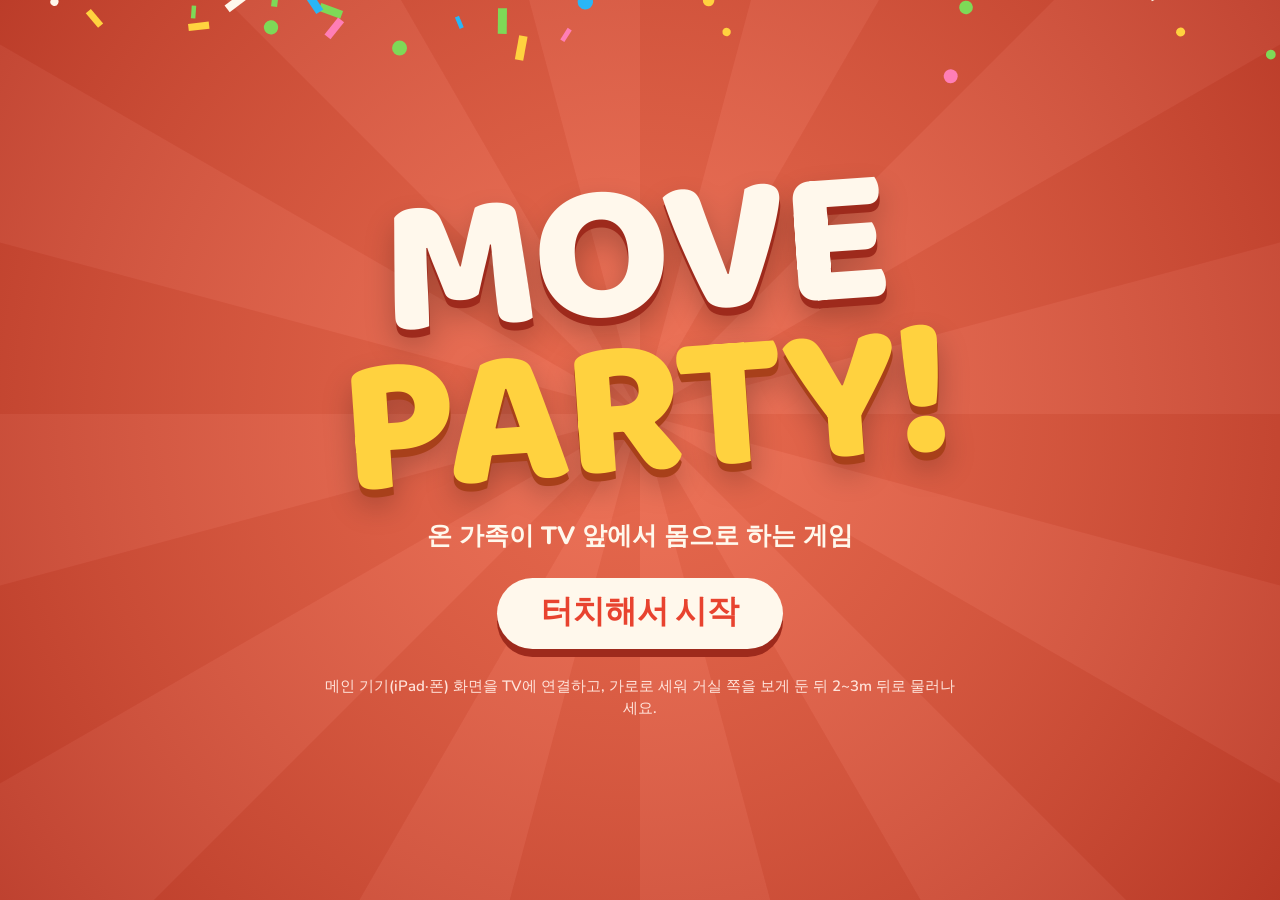
==== commit 1e1a7889: "Swap button (⇄) to switch which side each character plays on; main-device camera view sits under its" ====
--- a/index.html
+++ b/index.html
@@ -1,7 +1,7 @@
 <!DOCTYPE html>
 <html lang="en"><head><meta charset="utf-8">
 <meta name="viewport" content="width=device-width,initial-scale=1,viewport-fit=cover,user-scalable=no">
-<meta http-equiv="Content-Security-Policy" content="default-src 'none'; script-src 'self' 'sha256-rGf3oq09x77Bs6M5M3uAgGct9zis9O2OoBKj60Di2Qg=' 'wasm-unsafe-eval'; connect-src 'self' https://storage.googleapis.com/mediapipe-models/pose_landmarker/ https://0.peerjs.com wss://0.peerjs.com; style-src 'self' 'unsafe-inline'; font-src 'self'; img-src 'self' data: blob:; media-src 'self' blob: mediastream:; worker-src 'self' blob:; frame-src 'self'; manifest-src 'self'; base-uri 'none'; form-action 'none'; object-src 'none'">
+<meta http-equiv="Content-Security-Policy" content="default-src 'none'; script-src 'self' 'sha256-mJItAkuO5G6VmecWXTIrTIUilO9BvufKVcpxTFyQ6Hg=' 'wasm-unsafe-eval'; connect-src 'self' https://storage.googleapis.com/mediapipe-models/pose_landmarker/ https://0.peerjs.com wss://0.peerjs.com; style-src 'self' 'unsafe-inline'; font-src 'self'; img-src 'self' data: blob:; media-src 'self' blob: mediastream:; worker-src 'self' blob:; frame-src 'self'; manifest-src 'self'; base-uri 'none'; form-action 'none'; object-src 'none'">
 <meta name="referrer" content="no-referrer">
 <meta name="robots" content="noindex,nofollow">
 <meta name="apple-mobile-web-app-capable" content="yes">
@@ -116,6 +116,7 @@
 #gname{font:800 15px var(--fb);color:#fff;text-shadow:0 2px 4px rgba(0,0,0,.6)}
 #clock{font:800 clamp(38px,6vw,62px)/1 var(--fh);color:#fff;background:rgba(0,0,0,.45);border-radius:22px;padding:4px 22px;min-width:110px;font-variant-numeric:tabular-nums;white-space:nowrap}
 #clock.hot{color:var(--lem);animation:pulse .5s infinite}
+#bSwap{position:absolute;left:calc(84px + env(safe-area-inset-left));bottom:calc(14px + env(safe-area-inset-bottom));pointer-events:auto;width:58px;height:58px;border-radius:18px;border:0;background:rgba(0,0,0,.5);color:#fff;font:900 26px system-ui;z-index:6}
 #bPause{position:absolute;left:calc(14px + env(safe-area-inset-left));bottom:calc(14px + env(safe-area-inset-bottom));pointer-events:auto;width:58px;height:58px;border-radius:18px;border:0;background:rgba(0,0,0,.5);color:#fff;font:800 20px var(--fh);cursor:pointer}
 #lost{position:absolute;top:calc(96px + env(safe-area-inset-top));left:50%;transform:translateX(-50%);background:var(--lem);color:var(--ink);font:800 18px var(--fb);border-radius:99px;padding:8px 20px;white-space:nowrap}
 #runpads{position:absolute;left:calc(84px + env(safe-area-inset-left));right:calc(14px + env(safe-area-inset-right));bottom:calc(12px + env(safe-area-inset-bottom));display:flex;justify-content:space-between;pointer-events:none}
@@ -320,7 +321,7 @@
   <div class="mid"><div id="gname"></div><div id="clock">0</div></div>
   <div id="lost" hidden></div>
   <div id="runpads" hidden></div>
-  <button id="bPause" type="button" aria-label="Pause">II</button>
+  <button id="bPause" type="button" aria-label="Pause">II</button><button id="bSwap" type="button" aria-label="자리 바꾸기" hidden>⇄</button>
 </div>
 
 <section id="pause" class="scr dim" hidden>
@@ -366,7 +367,7 @@
 
 <script src="lib/peerjs.min.js"></script><script src="lib/qrcode.js"></script>
 <script type="module">
-const BUILD='1128.2100';let updT=0,updShown=false;
+const BUILD='1128.2111';let updT=0,updShown=false;
 {
 const $=s=>document.querySelector(s),$$=s=>[...document.querySelectorAll(s)];
 const cv=$('#cv'),video=$('#vid');let g=cv.getContext('2d');const g0=g;try{Object.defineProperty(g0,'shadowBlur',{get(){return 0},set(){}})}catch(e){}
@@ -513,7 +514,7 @@
 /* narrower view: the room edges (other people) are cut away before the pose model sees the frame */
 let nativeZ=1;const cc=document.createElement('canvas'),ccx=cc.getContext('2d');
 async function applyZoom(){nativeZ=1;const tr=stream?.getVideoTracks?.()[0];if(!tr||JM)return;try{const cap=tr.getCapabilities?.();if(cap?.zoom&&tr.getSettings?.().zoom>(cap.zoom.min||1))await tr.applyConstraints({advanced:[{zoom:cap.zoom.min||1}]})}catch(e){}}
-function camZoom(){return JM?1:Math.max(1,S.camZ/nativeZ)}
+function camZoom(){return Math.max(1,(S.camZ||1)/nativeZ)}
 function camSrc(){const vw=video.videoWidth,vh=video.videoHeight,z=camZoom();if(!vw||z<=1.01)return video;const cw=Math.round(vw/z),ch=vh;if(cc.width!==cw||cc.height!==ch){cc.width=cw;cc.height=ch}
  ccx.drawImage(video,(vw-cw)/2,(vh-ch)/2,cw,ch,0,0,cw,ch);cc.videoWidth=cw;cc.videoHeight=ch;cc.readyState=4;return cc}
 function camView(){return camZoom()>1.01&&cc.videoWidth?cc:video}
@@ -553,7 +554,9 @@
 const P=[0,1,2,3].map(i=>({i,on:i===0,pending:false,gone:false,conn:null,last:0,raw:null,lm:null,seen:false,lostT:9,sw:0,ax:0,ay:0,calY:null,hands:[mkH(),mkH()],head:{x:-999,y:-999,r:0},score:0,stars:0,total:0,match:0,hist:[],ready:0,ok:false}));
 const act=()=>P.filter(p=>p.on&&!p.pending),NP=()=>act().length;
 /* each player's area on the TV: whole field for one player, equal columns for several */
-function VP(p){const n=NP();if(n<=1)return F;const k=Math.max(0,act().indexOf(p)),cw=W/n;return{x:k*cw,y:0,w:cw,h:H}}
+let laneRot=0;function lanes(){const a=act(),n=a.length;if(n<2)return a;const r=((laneRot%n)+n)%n;return a.map((_,k)=>a[(k+r)%n])}
+function VP(p){const n=NP();if(n<=1)return F;const k=Math.max(0,lanes().indexOf(p)),cw=W/n;return{x:k*cw,y:0,w:cw,h:H}}
+function swapLanes(){if(act().length<2)return;laneRot++;for(const p of P)if(p.lk)p.lk.n=-1;buildHud();renderLobby?.();SFX.select();const L=lanes();toast('자리 바꾸기: '+L.map(p=>PNAME[p.i]).join(' · ')+' (왼쪽부터)',2500)}
 /* each player's fixed spot: hip line and body size are set by the layout, not by where they stand */
 function refOf(p){const V=VP(p),multi=NP()>1;if(gname==='goal'&&['intro','count','play','pause','result'].includes(state)){const sw=Math.min(H*.072,V.w*.12);return{x:V.x+V.w/2,y:H-sw*2.55,sw}}if(gname==='ridge'&&['intro','count','play','pause','result'].includes(state)){const sw=Math.min(H*.075,V.w*.12);return{x:V.x+V.w/2,y:H-sw*2.9,sw}}if(gname==='blast'&&['intro','count','play','pause','result'].includes(state)){const sw=Math.min(H*.1,V.w*.17);return{x:V.x+V.w/2,y:H+sw*.35,sw}}const sw=multi?Math.min(V.h*.115,V.w*.15):F.h*.148;return{x:V.x+V.w/2,y:(multi?V.y+V.h:F.y+F.h)-sw*3.4,sw}}
 function mapN(V,a,x,y){const sc=V.h*.96,wv=a*sc;return{x:V.x+(V.w-wv)/2+x*wv,y:V.y+V.h*.02+y*sc}}
@@ -695,6 +698,11 @@
  const P2=new Path2D('M0 0 C-5 0 -8 4 -8 9 L-8 38 C-12 34 -20 33 -24 38 C-27 42 -25 47 -21 51 L-6 70 C-1 77 6 80 15 80 L30 80 C42 80 50 71 50 59 L50 36 C50 31 46 28 42 28 C38 28 35 31 35 35 L35 31 C35 26 31 23 27 23 C23 23 20 26 20 30 L20 27 C20 22 16 19 12 19 C10 19 9 20 8 21 L8 9 C8 4 5 0 0 0 Z');
  g.shadowColor='rgba(0,0,0,.35)';g.fillStyle='rgba(0,0,0,.28)';g.translate(3,5);g.fill(P2);g.translate(-3,-5);g.fillStyle='#fff';g.fill(P2);g.strokeStyle=col;g.lineWidth=5;g.stroke(P2);
  g.strokeStyle=col+'88';g.lineWidth=2.5;g.beginPath();g.moveTo(8,30);g.lineTo(8,46);g.moveTo(20,32);g.lineTo(20,46);g.moveTo(35,36);g.lineTo(35,48);g.stroke();g.restore()}
+/* motion view box for each phone player (pose only, no video is ever sent) */
+function drawPhoneViews(){if(NP()<2)return;for(const p of act()){if(p.i===0||!p.rawN||!p.seen)continue;const V=VP(p),w=Math.round(Math.min(W*.13,180,H*.26)),h=Math.round(w*.75),left=V.x<W/2,x=left?V.x+150:V.x+V.w-w-14,y=H-h-44,l=p.rawN,a=p.rawA||1;
+ g.save();g.globalAlpha=.92;g.fillStyle='#16202c';rrect(x,y,w,h,12);g.fill();g.strokeStyle=PCOL[p.i];g.lineWidth=3;g.stroke();g.beginPath();rrect(x,y,w,h,12);g.clip();
+ const bw=Math.min(w,h*a),bh=bw/a,ox=x+(w-bw)/2,oy=y+(h-bh)/2,P2=i=>({x:ox+l[i*3]*bw,y:oy+l[i*3+1]*bh,v:l[i*3+2]});g.strokeStyle=PCOL[p.i];g.lineWidth=3;g.lineCap='round';for(const[i,j]of PIPJ){const A=P2(i),B=P2(j);if(A.v<.4||B.v<.4)continue;g.beginPath();g.moveTo(A.x,A.y);g.lineTo(B.x,B.y);g.stroke()}const hd=P2(0);if(hd.v>.4){g.fillStyle=PCOL[p.i];g.beginPath();g.arc(hd.x,hd.y,w*.05,0,TAU);g.fill()}
+ g.restore();chip(x+w/2,y+h-9,`${PNAME[p.i]} 폰 카메라 · 동작만`,PCOL[p.i],10)}}
 function drawCursors(){if(!motion)return;const p=menuOwner();if(!p)return;const h=ptrHand(p);if(!h){if(['menu','qr'].includes(state)){const R=refOf(p);chip(R.x,Math.min(H-30,R.y+R.sw*.4),`${PNAME[p.i]}: 한 손을 들어 가리켜요`,PCOL[p.i],15)}return}
  if(dw.el&&dw.p===p){g.strokeStyle='rgba(0,0,0,.35)';g.lineWidth=8;g.beginPath();g.arc(h.x,h.y,24,0,TAU);g.stroke();g.strokeStyle='#ffd23f';g.lineWidth=6;g.beginPath();g.arc(h.x,h.y,24,-Math.PI/2,-Math.PI/2+TAU*clamp(dw.t/1.1));g.stroke()}drawHandPtr(h.x,h.y,PCOL[p.i],dw.el&&dw.p===p)}
 /* small live camera window, bottom-right: shows how the camera sees the room, with tracked joints */
@@ -703,7 +711,7 @@
 function grabFace(raw,vid){const vw=vid.videoWidth,vh=vid.videoHeight;if(!raw||!vw||raw[0].v<.6||(raw[7].v<.3&&raw[8].v<.3))return null;
  const n=raw[0],ed=Math.hypot((raw[7].x-raw[8].x)*vw,(raw[7].y-raw[8].y)*vh),sh=Math.hypot((raw[11].x-raw[12].x)*vw,(raw[11].y-raw[12].y)*vh),size=Math.max(ed*2.2,sh*.6,48),cx=(1-n.x)*vw,cy=n.y*vh-size*.1;
  const c=document.createElement('canvas');c.width=c.height=112;const x=c.getContext('2d');x.translate(112,0);x.scale(-1,1);x.drawImage(vid,cx-size/2,cy-size/2,size,size,0,0,112,112);return c}
-function drawPIP(){const live=!!(stream&&video.videoWidth);if(pipC.hidden!==!live)pipC.hidden=!live;if(!live)return;const vw=video.videoWidth,vh=video.videoHeight,w=Math.round(Math.min(W*.13,180,H*.26)),h=Math.round(w*vh/vw),x=0,y=0;
+function drawPIP(){const live=!!(stream&&video.videoWidth);if(pipC.hidden!==!live)pipC.hidden=!live;if(!live)return;{const gm=['intro','count','play','pause','result'].includes(state),left=NP()>1&&P[0].on&&VP(P[0]).x<W/2&&gm,k=left?'L':'R';if(pipC._side!==k){pipC._side=k;pipC.style.left=left?'calc(84px + 66px + env(safe-area-inset-left))':'auto';pipC.style.right=left?'auto':'calc(14px + env(safe-area-inset-right))'}}const vw=video.videoWidth,vh=video.videoHeight,w=Math.round(Math.min(W*.13,180,H*.26)),h=Math.round(w*vh/vw),x=0,y=0;
  if(pipC.width!==w*2||pipC.height!==h*2){pipC.width=w*2;pipC.height=h*2;pipC.style.width=w+'px';pipC.style.height=h+'px'}const g=pg;g.setTransform(2,0,0,2,0,0);g.clearRect(0,0,w,h);const rr=(a,b,c,d,r)=>{g.beginPath();g.roundRect?g.roundRect(a,b,c,d,r):g.rect(a,b,c,d)};
  g.save();rr(x,y,w,h,12);g.clip();g.translate(x+w,y);g.scale(-1,1);g.drawImage(video,0,0,w,h);g.restore();{const z=camZoom(),o=(1-1/z)/2;if(o>0.005){g.fillStyle='rgba(0,0,0,.62)';g.fillRect(x,y,w*o,h);g.fillRect(x+w*(1-o),y,w*o,h);g.strokeStyle='#ffd23f';g.lineWidth=2;g.strokeRect(x+w*o,y+1,w*(1-2*o),h-2)}
   const lb=`📷 ${ZN[S.camZ]} · 눌러서 변경`;g.font='800 10px system-ui';const lw=g.measureText(lb).width+10;g.fillStyle='rgba(0,0,0,.6)';g.beginPath();g.roundRect?g.roundRect(x+w/2-lw/2,y+h-17,lw,14,7):g.rect(x+w/2-lw/2,y+h-17,lw,14);g.fill();g.fillStyle='#fff';g.textAlign='center';g.textBaseline='middle';g.fillText(lb,x+w/2,y+h-10)}
@@ -1177,9 +1185,10 @@
 $('#tMus').onclick=()=>{S.music=!S.music;applyVol();store.set('set',S);syncMenu();SFX.select()};
 const ZL=[1,1.5,2,2.6],ZN={1:'넓게',1.5:'보통',2:'좁게',2.6:'아주 좁게'};/* 보통 = 가운데 2/3 폭, 좁게 = 1/2 폭, 아주 좁게 = 약 2/5 폭 (높이는 그대로) */function syncZoom(){const b=$('#tZoom');if(b){b.textContent='📷 '+ZN[S.camZ];b.setAttribute('aria-pressed',S.camZ>1?'true':'false')}}
 $('#bUpd').onclick=()=>{location.reload()};{const v=document.createElement('div');v.id='verTxt';v.textContent='버전 '+BUILD;v.style.cssText='position:fixed;left:calc(10px + env(safe-area-inset-left));bottom:4px;font:600 10px system-ui;color:rgba(255,255,255,.55);z-index:3;pointer-events:none';$('#menu').appendChild(v)}
+$('#bSwap').onclick=e=>{e.stopPropagation();swapLanes()};
 function cycleZoom(){$('#tZoom').onclick()}
 ['pointerdown','touchstart','mousedown'].forEach(ev=>pipC.addEventListener(ev,e=>{e.stopPropagation()},{passive:true}));pipC.addEventListener('click',e=>{e.stopPropagation();e.preventDefault();cycleZoom()});
-$('#tZoom').onclick=()=>{const hi0=S.camZ>1.5;S.camZ=ZL[(ZL.indexOf(S.camZ)+1)%ZL.length];store.set('set',S);syncZoom();if(stream&&hi0!==(S.camZ>1.5)){stopCam();openCam().catch(()=>{})}else applyZoom();SFX.select();toast(`카메라 범위: ${ZN[S.camZ]} — ${S.camZ===1?'넓게 다 보여요':'가운데 폭만 인식해요 · 양옆 사람은 무시해요'}`,3500)};
+$('#tZoom').onclick=()=>{const hi0=S.camZ>1.5;S.camZ=ZL[(ZL.indexOf(S.camZ)+1)%ZL.length];store.set('set',S);syncZoom();if(!JM&&stream&&hi0!==(S.camZ>1.5)){stopCam();openCam().catch(()=>{})}else applyZoom();SFX.select();toast(`카메라 범위: ${ZN[S.camZ]} — ${S.camZ===1?'넓게 다 보여요':'가운데 폭만 인식해요 · 양옆 사람은 무시해요'}`,3500)};
 $('#tFace').onclick=()=>{S.faces=!S.faces;P.forEach(p=>p.face=null);bcast();store.set('set',S);syncMenu();SFX.select();toast(S.faces?'얼굴 사진 켬: 플레이어가 들어오면 사진을 찍어요.':'얼굴 사진 끔: 만화 얼굴을 쓰고 사진은 찍지 않아요.',4500)};
 $('#tSfx').onclick=()=>{S.sfx=!S.sfx;applyVol();store.set('set',S);syncMenu();SFX.select()};
 $('#bStart').onclick=$('#title').onclick=e=>{if(state!=='title')return;e.stopPropagation();enterFs();initAudio();if(AC&&AC.state==='suspended')AC.resume();SFX.select();playSong('menu');try{navigator.wakeLock?.request('screen').catch(()=>{})}catch(e){}
@@ -1272,7 +1281,8 @@
 setInterval(()=>{if(AC&&!document.hidden&&AC.state!=='running')AC.resume().catch(()=>{})},1000);
 $('#bReady').onclick=()=>{if(AC&&AC.state!=='running')AC.resume().catch(()=>{});SFX.select();startCount()};
 function startCount(){state='count';ct=3.999;lastN=4;show(null);$('#hud').hidden=false;$('#gname').textContent=game.title;buildHud();setHud();bcast()}
-function buildHud(){const ps=act(),many=ps.length>2;['scL','scR'].forEach((id,side)=>{const el=$('#'+id);el.classList.toggle('many',many);el.innerHTML=ps.filter((p,k)=>k%2===side).map(p=>`<div class="sc"><i style="background:${PCOL[p.i]}">P${p.i+1}</i><b id="sc${p.i}">0</b></div>`).join('')});for(const k in hudC)delete hudC[k]}
+function swapVis(){const b=$('#bSwap');if(b){const v=act().length<2;if(b.hidden!==v)b.hidden=v}}
+function buildHud(){swapVis();const ps=lanes(),many=ps.length>2;['scL','scR'].forEach((id,side)=>{const el=$('#'+id);el.classList.toggle('many',many);el.innerHTML=ps.filter((p,k)=>k%2===side).map(p=>`<div class="sc"><i style="background:${PCOL[p.i]}">P${p.i+1}</i><b id="sc${p.i}">0</b></div>`).join('')});for(const k in hudC)delete hudC[k]}
 const hudC={};const setT=(id,v)=>{v=String(v);if(hudC[id]!==v){hudC[id]=v;$('#'+id).textContent=v}};
 function setHud(){for(const p of act())if($('#sc'+p.i))setT('sc'+p.i,game.sc?game.sc(p.i):p.score);const c=game.hud();const ck=$('#clock');setT('clock',c);const hot=typeof c==='number'&&c<=5&&state==='play';ck.classList.toggle('hot',hot);if(hot&&c!==lastClock){SFX.tick();lastClock=c}
  const lost=motion&&state==='play'&&!game?.pad?act().filter(p=>!p.seen):[];const lt=$('#lost');lt.hidden=!lost.length;if(lost.length)lt.textContent=lost.map(p=>PNAME[p.i]).join(' & ')+': 화면 안으로 돌아와요'}
@@ -1368,10 +1378,10 @@
  if((p.faceN||0)>=3)return;p.faceN=(p.faceN||0)+1;const cn=p.conn,im=new Image();im.onload=()=>{if(!p.on||p.conn!==cn||!S.faces||im.naturalWidth>640||im.naturalHeight>640||!im.naturalWidth)return;const c=document.createElement('canvas');c.width=c.height=112;c.getContext('2d').drawImage(im,0,0,112,112);p.face=c;renderLobby()};im.src=u}
 function ingest(p,d){const now=performance.now();if(now-p.last<12)return;
  if(d.l===null){p.last=now;applyPose(p,null,now);return}
- const l=d.l,a=+d.a;if(!Array.isArray(l)||l.length!==99||!(a>.3&&a<3.5))return;
+ const l=d.l,a=+d.a;if(!Array.isArray(l)||l.length!==99||!(a>.15&&a<3.5))return;
  const V=VP(p),pts=new Array(33);
  for(let i=0;i<33;i++){const x=+l[i*3],y=+l[i*3+1],v=+l[i*3+2];if(!Number.isFinite(x)||!Number.isFinite(y)||!Number.isFinite(v))return;const m=mapN(V,a,clamp(x,-.5,1.5),clamp(y,-.5,1.5));pts[i]={x:m.x,y:m.y,v:clamp(v)}}
- p.last=now;applyPose(p,pts,now)}
+ p.last=now;p.rawN=l;p.rawA=a;applyPose(p,pts,now)}
 function remoteWatch(){const now=performance.now();for(const p of P){if(!p.i||!p.on)continue;if(p.seen&&now-p.last>900){p.seen=false;p.hands.forEach(h=>h.ok=false)}if(!p.gone&&now-p.last>8000){if(p.conn){try{p.conn.close()}catch(e){}}dropP(p,true)}}}
 const ST_OK=['title','menu','qr','calib','intro','count','play','pause','result','final','race'];
 function bcast(){const m={t:'st',c:state,g:G[gname]?gname:'',f:!!S.faces};for(const p of P)if(p.conn&&p.conn.open){let x=m;if(state==='race'){const j=RACE.k.indexOf(p.i),rc=j>=0&&RACE.ph!=='solo'&&!p.pending;x={...m,r:{k:rc?j+1:0,ph:RACE.ph,rd:rc?!!RACE.sel[j].rd:false,ty:rc?RACE.sel[j].ty:0,co:rc?RACE.sel[j].co:0}}}else if(S.cat==='pad')x={...m,j:{on:1,play:['intro','count','play','pause'].includes(state)&&!!G[gname]?.pad?1:0}};try{p.conn.send(x)}catch(e){}}}
@@ -1964,18 +1974,21 @@
   try{navigator.wakeLock?.request('screen').catch(()=>{})}catch(e){}
   connect();if(!looping){looping=true;requestAnimationFrame(jloop)}};
  document.addEventListener('visibilitychange',()=>{if(document.hidden){jptr.clear();padRecalc()}if(!document.hidden&&jl&&!stream&&!jpadOn)openCam().catch(()=>{})});
+ let jzT=0;jc.addEventListener('click',()=>{if(jpadOn)return;const L=[1,1.5,2,2.6];S.camZ=L[(L.indexOf(S.camZ)+1)%L.length];try{store.set('set',S)}catch(e){}jzT=performance.now()+1500;try{navigator.vibrate?.(10)}catch(e){}});
  function jloop(now){requestAnimationFrame(jloop);if(jpadOn)return;const w=jc.width,h=jc.height;jg.fillStyle='#111';jg.fillRect(0,0,w,h);
   if(!stream||!video.videoWidth)return;const vw=video.videoWidth,vh=video.videoHeight,sc=Math.max(w/vw,h/vh),dw=vw*sc,dh=vh*sc,ox=(w-dw)/2,oy=(h-dh)/2;
   jg.save();jg.translate(w,0);jg.scale(-1,1);jg.drawImage(video,w-ox-dw,oy,dw,dh);jg.restore();
-  camWD(now,!!jl&&!jpadOn);if(jl&&video.currentTime!==lastV){lastV=video.currentTime;try{const r=jl.detectForVideo(video,detTs(now)),ls=(r.landmarks||[]).map(l=>l.map(q=>({x:1-q.x,y:q.y,v:q.visibility??1})));pose=ls.length?ls.reduce((a,b)=>szp(a)>szp(b)?a:b):null;jErr=0}catch(e){pose=null;if(++jErr>45&&!reloading){jErr=0;reloading=true;loadPose().then(n=>{jl=n}).catch(()=>{}).finally(()=>{reloading=false})}}}
-  const col=slot?PCOL[slot]:'#ffffff',tp=q=>({x:ox+q.x*dw,y:oy+q.y*dh});
+  camWD(now,!!jl&&!jpadOn);const zz=camZoom(),oo=(1-1/zz)/2;if(oo>.005){jg.fillStyle='rgba(0,0,0,.6)';jg.fillRect(ox,oy,dw*oo,dh);jg.fillRect(ox+dw*(1-oo),oy,dw*oo,dh);jg.strokeStyle='#ffd23f';jg.lineWidth=Math.max(3,w*.006);jg.strokeRect(ox+dw*oo,oy,dw*(1-2*oo),dh)}
+  if(jl&&video.currentTime!==lastV){lastV=video.currentTime;try{const r=jl.detectForVideo(camSrc(),detTs(now)),ls=(r.landmarks||[]).map(l=>l.map(q=>({x:1-q.x,y:q.y,v:q.visibility??1})));pose=ls.length?ls.reduce((a,b)=>szp(a)>szp(b)?a:b):null;jErr=0}catch(e){pose=null;if(++jErr>45&&!reloading){jErr=0;reloading=true;loadPose().then(n=>{jl=n}).catch(()=>{}).finally(()=>{reloading=false})}}}
+  const col=slot?PCOL[slot]:'#ffffff',tp=q=>({x:ox+(oo+q.x/zz)*dw,y:oy+q.y*dh});
   if(pose){jg.strokeStyle=col;jg.lineWidth=Math.max(6,w*.012);jg.lineCap='round';for(const[a,b]of PIPJ){if(pose[a].v<.4||pose[b].v<.4)continue;const A=tp(pose[a]),B=tp(pose[b]);jg.beginPath();jg.moveTo(A.x,A.y);jg.lineTo(B.x,B.y);jg.stroke()}
    if(pose[0].v>.4){const n=tp(pose[0]);jg.fillStyle=col;jg.beginPath();jg.arc(n.x,n.y,Math.max(14,w*.03),0,TAU);jg.fill()}}
   else{jg.fillStyle='rgba(0,0,0,.55)';jg.fillRect(0,h*.45,w,h*.1);jg.fillStyle='#fff';jg.font=`800 ${Math.round(Math.max(18,w*.035))}px Nunito,system-ui`;jg.textAlign='center';jg.textBaseline='middle';jg.fillText('온몸이 보이도록 뒤로 물러나요',w/2,h*.5)}
   if(shot){const left=shot-performance.now();if(left>0){jg.fillStyle='rgba(0,0,0,.35)';jg.fillRect(0,0,w,h);jg.fillStyle='#fff';jg.font=`800 ${Math.round(w*.25)}px Baloo 2,system-ui`;jg.textAlign='center';jg.textBaseline='middle';jg.fillText(String(Math.ceil(left/1000)),w/2,h/2)}
-   else{shot=0;faceC=grabFace(pose,video);if(faceC){phC.getContext('2d').drawImage(faceC,0,0);photoUI('preview');noise(.08,.5,5000,1,'highpass')}else{photoUI('ask');phP.textContent='얼굴이 안 보였어요. 카메라를 똑바로 보고 다시 해 봐요.'}}}
+   else{shot=0;faceC=grabFace(pose,camView());if(faceC){phC.getContext('2d').drawImage(faceC,0,0);photoUI('preview');noise(.08,.5,5000,1,'highpass')}else{photoUI('ask');phP.textContent='얼굴이 안 보였어요. 카메라를 똑바로 보고 다시 해 봐요.'}}}
   if(slot&&conn&&conn.open&&now-lastSend>33){lastSend=now;let l=null;if(pose){l=new Array(99);for(let i=0;i<33;i++){l[i*3]=Math.round(pose[i].x*1000)/1000;l[i*3+1]=Math.round(pose[i].y*1000)/1000;l[i*3+2]=Math.round(pose[i].v*100)/100}}
-   try{conn.send({t:'p',a:Math.round(vw/vh*1000)/1000,l})}catch(e){}}}}
+   const sv=camView();try{conn.send({t:'p',a:Math.round((sv.videoWidth||vw)/(sv.videoHeight||vh)*1000)/1000,l})}catch(e){}}
+  {const lb=`📷 ${({1:'넓게',1.5:'보통',2:'좁게',2.6:'아주 좁게'})[S.camZ]||'보통'} · 화면을 누르면 폭 변경`,fs=Math.round(Math.max(14,w*.028));jg.font=`800 ${fs}px system-ui`;const lw=jg.measureText(lb).width+fs*1.4,by=h-fs*7;jg.fillStyle=jzT>performance.now()?'rgba(255,210,63,.95)':'rgba(0,0,0,.55)';jg.beginPath();jg.roundRect?jg.roundRect(w/2-lw/2,by,lw,fs*1.9,fs):jg.rect(w/2-lw/2,by,lw,fs*1.9);jg.fill();jg.fillStyle=jzT>performance.now()?'#3a2a00':'#fff';jg.textAlign='center';jg.textBaseline='middle';jg.fillText(lb,w/2,by+fs*.95)}}}
 
 /* calibration: wait until each player's shoulders + hips are visible */
 function drawCalib(dt){const two=NP()>1;let all=true;const chips=[];
@@ -2005,7 +2018,7 @@
   else if(state==='final'){drawFinal(dt);ambientConf(dt,1)}
   else if(game){if(state==='play'){game.update(dt);if(game.done)endGame()}game.draw();if(game.pad&&P[0].on&&['count','play'].includes(state))drawHostPad();if(state==='count')drawCount(dt);if(state==='result')ambientConf(dt,.3)}
   updFx(state==='pause'?0:dt);drawFx();drawWipe(dt);if(flashA>0){g.globalAlpha=flashA;g.fillStyle=flashC;g.fillRect(-20,-20,W+40,H+40);g.globalAlpha=1}g.restore();
-  drawPIP();ovDraw();if(MENUISH.includes(state))dwell(dt);
+  drawPIP();if(['count','play','pause'].includes(state))drawPhoneViews();ovDraw();if(MENUISH.includes(state))dwell(dt);
   if(state==='play'||state==='count')setHud();
   if(state==='intro'){introT+=dt;drawDemo(dt);if(readT>0){readT-=dt;const b=$('#bReady'),tx=readT>0?`설명을 읽어요… ${Math.ceil(readT)}`:'준비 완료!';if(b.textContent!==tx)b.textContent=tx;if(readT<=0)b.disabled=false}if(introT>50)startCount()}
  }catch(err){console.error(err);g=g0;try{g.restore()}catch(e){}g.setTransform(DPR,0,0,DPR,0,0)}
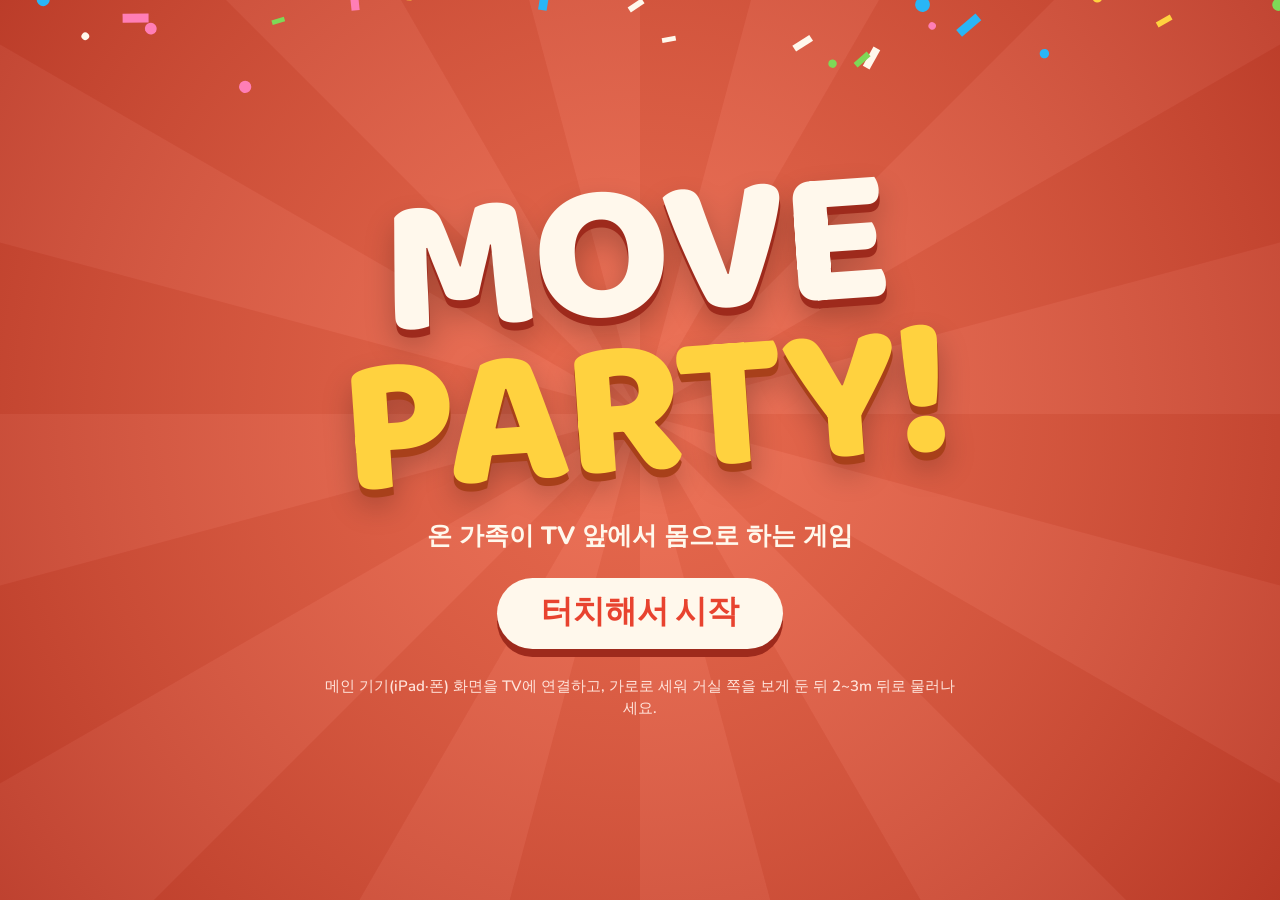
==== commit f429032b: "Sky Flight becomes an air race (fixed destination, dodge obstacles incl. oncoming planes, coins and " ====
--- a/index.html
+++ b/index.html
@@ -1,7 +1,7 @@
 <!DOCTYPE html>
 <html lang="en"><head><meta charset="utf-8">
 <meta name="viewport" content="width=device-width,initial-scale=1,viewport-fit=cover,user-scalable=no">
-<meta http-equiv="Content-Security-Policy" content="default-src 'none'; script-src 'self' 'sha256-mJItAkuO5G6VmecWXTIrTIUilO9BvufKVcpxTFyQ6Hg=' 'wasm-unsafe-eval'; connect-src 'self' https://storage.googleapis.com/mediapipe-models/pose_landmarker/ https://0.peerjs.com wss://0.peerjs.com; style-src 'self' 'unsafe-inline'; font-src 'self'; img-src 'self' data: blob:; media-src 'self' blob: mediastream:; worker-src 'self' blob:; frame-src 'self'; manifest-src 'self'; base-uri 'none'; form-action 'none'; object-src 'none'">
+<meta http-equiv="Content-Security-Policy" content="default-src 'none'; script-src 'self' 'sha256-23kUkSBYH9Prlh6p4/ObN+gmNjhQgaHHqfV18Ccg9Zk=' 'wasm-unsafe-eval'; connect-src 'self' https://storage.googleapis.com/mediapipe-models/pose_landmarker/ https://0.peerjs.com wss://0.peerjs.com; style-src 'self' 'unsafe-inline'; font-src 'self'; img-src 'self' data: blob:; media-src 'self' blob: mediastream:; worker-src 'self' blob:; frame-src 'self'; manifest-src 'self'; base-uri 'none'; form-action 'none'; object-src 'none'">
 <meta name="referrer" content="no-referrer">
 <meta name="robots" content="noindex,nofollow">
 <meta name="apple-mobile-web-app-capable" content="yes">
@@ -163,7 +163,7 @@
 #rwrap iframe{position:absolute;inset:0;width:100%;height:100%;border:0;display:block}
 #rwrap.two #rExit{left:auto;top:calc(10px + env(safe-area-inset-top));right:calc(10px + env(safe-area-inset-right));transform:none}
 #rExit{position:absolute;left:calc(8px + env(safe-area-inset-left));top:50%;transform:translateY(-50%);z-index:2;width:46px;height:46px;border-radius:50%;border:2px solid rgba(255,255,255,.55);background:rgba(0,0,0,.45);color:#fff;font:800 20px var(--fb);cursor:pointer}
-.rcard{width:min(860px,100%)}
+.rcard{width:min(980px,100%)}.rhc{display:flex;gap:6px;justify-content:center;margin:6px 0}.rhc .btn{min-width:54px;padding:8px 10px}.rp .go,.rp .btn[data-hact=rd]{width:100%;margin-top:4px}
 .isum{font:900 clamp(17px,2.3vw,26px) var(--fh);color:#e8432f;margin:2px 0 10px;text-align:center;line-height:1.35}.hpcard{width:min(620px,100%);text-align:center}.hpwrap{display:flex;justify-content:center;margin:8px 0}#hpv{width:min(420px,70vw);max-height:44vh;aspect-ratio:4/3;border-radius:18px;background:#1d2633;object-fit:contain}#hpf{width:min(220px,36vh);height:auto;aspect-ratio:1;border-radius:50%;border:6px solid var(--blue,#1e88ff);box-shadow:0 8px 20px rgba(0,0,0,.25)}
 .rps{display:grid;grid-template-columns:1fr 1fr;gap:12px;margin:10px 0}
 .rp{border-radius:20px;padding:12px;border:4px solid var(--line);background:#fff;text-align:center;display:flex;flex-direction:column;align-items:center;gap:4px}
@@ -264,9 +264,9 @@
      <button class="db game" type="button" data-v="leak"><svg viewBox="0 0 100 100"><rect x="10" y="10" width="80" height="80" rx="12" fill="#1d8fd6" stroke="#5d7488" stroke-width="6"/><path d="M50 50l-14-10M50 50l16-6M50 50l-4 18M50 50l12 14" stroke="#fff" stroke-width="4" stroke-linecap="round"/><circle cx="50" cy="50" r="18" fill="none" stroke="#ff5252" stroke-width="5"/></svg><b>구멍 막기</b><span>손·머리·발로 유리 금 막기</span></button>
      <button class="db game" type="button" data-v="goal"><svg viewBox="0 0 100 100"><path d="M12 80V22h76v58" fill="none" stroke="#1d1d1f" stroke-width="7"/><path d="M20 30h60M20 46h60M20 62h60M36 22v58M50 22v58M64 22v58" stroke="#c9d0d8" stroke-width="2"/><circle cx="62" cy="44" r="15" fill="#fff" stroke="#1d1d1f" stroke-width="4"/><path d="M62 37l6 5-2 7h-8l-2-7z" fill="#1d1d1f"/></svg><b>슈퍼 골키퍼</b><span>날아오는 공을 손으로 막기</span></button>
      <button class="db game" type="button" data-v="hula"><svg viewBox="0 0 100 100"><circle cx="50" cy="18" r="10" fill="#ffb74d"/><path d="M50 28v34M50 62l-12 26M50 62l12 26M50 36L32 26M50 36l18-10" stroke="#ffb74d" stroke-width="8" stroke-linecap="round"/><ellipse cx="50" cy="56" rx="30" ry="9" fill="none" stroke="#ff4d9d" stroke-width="6"/><ellipse cx="50" cy="48" rx="28" ry="8" fill="none" stroke="#4fc3f7" stroke-width="5"/></svg><b>훌라후프</b><span>엉덩이 돌리기 · 후프 받기</span></button>
-     <button class="db game" type="button" data-v="fly"><svg viewBox="0 0 100 100"><circle cx="78" cy="22" r="10" fill="#ffd23f"/><path d="M12 70c10-4 20-4 30 0" stroke="#fff" stroke-width="6" stroke-linecap="round" fill="none"/><rect x="18" y="44" width="64" height="11" rx="5" fill="#1e88ff"/><ellipse cx="50" cy="52" rx="13" ry="16" fill="#1e88ff"/><circle cx="50" cy="43" r="7" fill="#ffcc99"/><path d="M47 30l3-12 3 12z" fill="#0d5bb5"/></svg><b>하늘 비행</b><span>양팔 날개 · 기울여 방향 바꾸기</span></button>
+     <button class="db game" type="button" data-v="fly"><svg viewBox="0 0 100 100"><circle cx="78" cy="22" r="10" fill="#ffd23f"/><path d="M12 70c10-4 20-4 30 0" stroke="#fff" stroke-width="6" stroke-linecap="round" fill="none"/><rect x="18" y="44" width="64" height="11" rx="5" fill="#1e88ff"/><ellipse cx="50" cy="52" rx="13" ry="16" fill="#1e88ff"/><circle cx="50" cy="43" r="7" fill="#ffcc99"/><path d="M47 30l3-12 3 12z" fill="#0d5bb5"/></svg><b>하늘 비행</b><span>비행기 레이스 · 장애물 피해 1등으로</span></button>
      <button class="db game" type="button" data-v="ridge"><svg viewBox="0 0 100 100"><path d="M10 86l30-56h20l30 56z" fill="#8d5a2b"/><rect x="26" y="52" width="48" height="8" fill="#e8432f"/><rect x="34" y="24" width="32" height="7" fill="#7e57c2"/><path d="M50 60V40" stroke="#555" stroke-width="3"/></svg><b>장애물 피하기</b><span>점프·숙이기·옆으로 비키기</span></button>
-     <button class="db game" type="button" data-v="race" data-cat="pad"><svg viewBox="0 0 100 100"><path d="M8 66l8-18q4-6 12-7l12-2q8-12 22-12l14 1q8 2 14 10l2 8q3 2 3 8v12H8z" fill="#e8392c" stroke="#1d1d1f" stroke-width="5" stroke-linejoin="round"/><path d="M42 39q6-7 16-7l12 1q5 1 9 6z" fill="#9fd8ff" stroke="#1d1d1f" stroke-width="4"/><circle cx="28" cy="70" r="10" fill="#1d1d1f"/><circle cx="76" cy="70" r="10" fill="#1d1d1f"/><circle cx="28" cy="70" r="4" fill="#fff"/><circle cx="76" cy="70" r="4" fill="#fff"/></svg><b>Turbo Circuit</b><span>3D 레이싱 · 폰이 핸들</span></button>
+     <button class="db game" type="button" data-v="race"><svg viewBox="0 0 100 100"><path d="M8 66l8-18q4-6 12-7l12-2q8-12 22-12l14 1q8 2 14 10l2 8q3 2 3 8v12H8z" fill="#e8392c" stroke="#1d1d1f" stroke-width="5" stroke-linejoin="round"/><path d="M42 39q6-7 16-7l12 1q5 1 9 6z" fill="#9fd8ff" stroke="#1d1d1f" stroke-width="4"/><circle cx="28" cy="70" r="10" fill="#1d1d1f"/><circle cx="76" cy="70" r="10" fill="#1d1d1f"/><circle cx="28" cy="70" r="4" fill="#fff"/><circle cx="76" cy="70" r="4" fill="#fff"/></svg><b>Turbo Circuit</b><span>몸 기울여 운전 · 두 손 모아 터보</span></button>
      <button class="db game" type="button" data-v="bump" data-cat="pad"><svg viewBox="0 0 100 100"><ellipse cx="50" cy="62" rx="42" ry="24" fill="#4caf50"/><circle cx="34" cy="50" r="14" fill="#1e88ff"/><circle cx="64" cy="54" r="14" fill="#ff3d7f"/><circle cx="46" cy="70" r="12" fill="#ffd23f"/></svg><b>범퍼 볼</b><span>친구를 섬 밖으로 밀어내기</span></button>
      <button class="db game" type="button" data-v="bomb" data-cat="pad"><svg viewBox="0 0 100 100"><rect x="10" y="10" width="80" height="80" rx="10" fill="#7cc95b"/><rect x="18" y="18" width="18" height="18" fill="#5c6378"/><rect x="64" y="64" width="18" height="18" fill="#5c6378"/><circle cx="54" cy="52" r="16" fill="#1d1d1f"/><path d="M62 40q8-10 14-6" stroke="#c8a26b" stroke-width="4" fill="none"/><circle cx="76" cy="33" r="5" fill="#ff7a1a"/></svg><b>폭탄 대작전</b><span>블록 부수고 마지막까지 살아남기</span></button>
     </div>
@@ -349,10 +349,10 @@
   <p class="small">사진은 이 기기 안에서만 쓰고 저장하지 않아요. 손을 들어 버튼을 가리켜도 돼요.</p></div>
 </section>
 <section id="rlob" class="scr dim" hidden>
- <div class="card rcard"><div class="rk">Turbo Circuit · 2인</div><h2>각자 폰에서 자동차를 골라요</h2>
+ <div class="card rcard"><div class="rk" id="rlk">Turbo Circuit</div><h2>각자 자동차를 골라요</h2>
   <div class="rps" id="rps"></div>
   <div class="lbl">트랙</div><div class="trks" id="rtrk"></div>
-  <p class="small" id="rhint">폰이 핸들이 돼요. TV 위쪽은 1번 차, 아래쪽은 2번 차예요. 가속은 자동이에요.</p>
+  <p class="small" id="rhint"><b>몸을 왼쪽·오른쪽으로 기울이면 핸들</b>이에요. 가속은 자동! 길 위의 <b>파란 에너지</b>를 먹고 <b>두 손을 모으면 터보</b>! 메인 기기 플레이어는 이 화면에서, 폰 플레이어는 자기 폰에서 골라요.</p>
   <div class="row"><button id="bRBack" class="db btn" type="button">뒤로</button><button id="bRGo" class="db go" type="button" disabled>READY를 기다리는 중…</button></div></div>
 </section>
 <section id="rres" class="scr dim" hidden>
@@ -367,7 +367,7 @@
 
 <script src="lib/peerjs.min.js"></script><script src="lib/qrcode.js"></script>
 <script type="module">
-const BUILD='1128.2111';let updT=0,updShown=false;
+const BUILD='1128.2131';let updT=0,updShown=false;
 {
 const $=s=>document.querySelector(s),$$=s=>[...document.querySelectorAll(s)];
 const cv=$('#cv'),video=$('#vid');let g=cv.getContext('2d');const g0=g;try{Object.defineProperty(g0,'shadowBlur',{get(){return 0},set(){}})}catch(e){}
@@ -725,7 +725,7 @@
 const dw={el:null,t:0,block:null};
 
 /* top layer over the menus: see-through people + the one hand that is choosing */
-let ovDirty=0;function ovDraw(){const ox=$('#ov').getContext('2d');if(!MENUISH.includes(state)||!motion){if(ovDirty){ox.clearRect(0,0,W,H);ovDirty=0}return}
+let ovDirty=0;function ovDraw(){const ox=$('#ov').getContext('2d');if(!MENUISH.includes(state)||!motion||(state==='race'&&RACE.ph!=='pick'&&RACE.ph!=='res')){if(ovDirty){ox.clearRect(0,0,W,H);ovDirty=0}return}
  ox.clearRect(0,0,W,H);ovDirty=1;g=ox;try{drawCursors()}finally{g=g0}}
 function menuOwner(){return act().find(p=>p.seen&&p.lm)||null}
 function ptrHand(p){if(!p.seen)return null;const R=refOf(p),hs=p.hands.filter(h=>h.ok&&h.y<R.y-R.sw*.4);if(!hs.length){p.ptr=null;return null}let h=hs.reduce((a,b)=>a.y<b.y?a:b);if(p.ptr&&hs.includes(p.ptr)&&p.ptr.y<h.y+R.sw*.9)h=p.ptr;p.ptr=h;return h}
@@ -1214,7 +1214,7 @@
 $('#hpSkip').onclick=()=>{SFX.select();hpFinish()};
 $('#hpRetake').onclick=()=>{SFX.select();hpStage='live';hpReset()};
 $('#hpUse').onclick=()=>{if(!hpShot)return;SFX.ready();P[0].face=hpShot;hpBodyGo()};
-async function checkUpdate(){if(JM||updShown||location.protocol==='file:'||BUILD.startsWith('%%'))return;const n=Date.now();if(n-updT<120000)return;updT=n;try{const t=await (await fetch('./index.html?v='+n,{cache:'no-store'})).text(),m=t.match(/const BUILD='([^']+)'/);if(m&&m[1]!==BUILD&&state==='menu'){updShown=true;const b=$('#bUpd');b.hidden=false}}catch(e){}}
+async function checkUpdate(){if(JM||updShown||location.protocol==='file:'||BUILD.startsWith('%%')||/connect-src 'none'/.test(document.querySelector('meta[http-equiv="Content-Security-Policy"]')?.content||''))return;const n=Date.now();if(n-updT<120000)return;updT=n;try{const t=await (await fetch('./index.html?v='+n,{cache:'no-store'})).text(),m=t.match(/const BUILD='([^']+)'/);if(m&&m[1]!==BUILD&&state==='menu'){updShown=true;const b=$('#bUpd');b.hidden=false}}catch(e){}}
 function goMenu(){setTimeout(checkUpdate,1500);if(typeof closeRace==='function')closeRace();RACE.ph='';if(motion&&camWanted&&!stream&&!document.hidden)openCam().catch(()=>{});state='menu';P.forEach(p=>{if(p.gone)dropP(p);p.pending=false});renderLobby();show('menu');$('#hud').hidden=true;$('#runpads').hidden=true;playSong('menu');syncMenu()}
 $('#bGo').onclick=()=>{if(S.mode==='race'){SFX.select();raceGo();return}if(G[S.mode]?.pad){if(!padPlayers().length){applyHost();renderLobby();syncMenu();toast('연결된 폰이 없어서 이 기기 화면으로 조작해요 (왼쪽 스틱 · 오른쪽 A/B). 폰을 더 연결하면 함께 할 수 있어요.',6500)}P.forEach(p=>{if(p.gone)dropP(p)});queue=[S.mode];gi=0;P.forEach(p=>{p.stars=0;p.total=0;p.hist=[]});SFX.select();startIntro();return}if(!camReady&&hostOn())return;applyHost();P.forEach(p=>{if(p.gone)dropP(p)});queue=S.mode==='party'?['fruit','run','swim','beat','blast','dance','leak','goal','hula','ridge','fly'].sort(()=>Math.random()-.5).slice(0,5):[S.mode];gi=0;P.forEach(p=>{p.stars=0;p.total=0;p.hist=[]});SFX.select();
  const need=act().filter(p=>!p.cal);if(motion&&need.length){state='calib';show('calib');need.forEach(p=>{p.ready=0;p.ok=false;p.calY=null;p.snap=null;p.snapN=0});act().filter(p=>p.cal).forEach(p=>{p.ok=true})}else startIntro()};
@@ -1225,9 +1225,9 @@
  $('#iRound').innerHTML=queue.length>1?queue.map((q,k)=>`<span class="${k<gi?'done':k===gi?'cur':''}">${k<gi?'✓ ':''}${G[q].title}</span>`).join(''):'';
  wipe=1;SFX.whoosh?.();say(/[가-힣]/.test(game.title)?(queue.length>1?`${gi+1}라운드, ${game.title}!`:`${game.title}!`):queue.length>1?`Round ${['one','two','three','four','five'][gi]||gi+1}. ${game.title}!`:`${game.title}!`)}
 let wipe=0,demoT=0;
-const ISUM={"fly": "양팔을 날개처럼 벌려요! 기울이면 방향이 바뀌고, 링을 통과하며 성까지 날아가요.", "fruit": "팔을 휘둘러 과일을 쓱! 반으로 잘라요. 폭탄은 건드리지 마요!", "run": "제자리에서 팔을 힘차게 흔들면 달려요. 두 손 번쩍 = 점프!", "swim": "팔로 헤엄쳐요! 가운데에 나온 영법을 따라 하면 더 빨라요.", "beat": "과녁에 링이 닿을 때 그 자리를 펀치! 박자에 맞추면 점수가 커요.", "blast": "팔을 뻗은 쪽으로 총알이 나가요! 두 손을 모으면 큰 대포!", "dance": "오른쪽 카드의 춤 동작을 그대로 따라 해요!", "leak": "물이 새는 곳에 손·머리·발을 대서 막아요!", "goal": "날아오는 공을 손으로 막아요! 몸을 기울이면 멀리까지 닿아요.", "hula": "엉덩이를 빙글빙글! 날아오는 후프는 몸을 기울여 받아요.", "ridge": "빨간 허들은 점프, 보라 막대는 숙이기, 파란 벽은 옆으로 비켜요!", "bump": "폰 스틱으로 굴러가서 친구를 밖으로 밀어내요!", "bomb": "폰 스틱으로 움직이고 A로 폭탄! 폭발은 피해요."};
+const ISUM={"fly": "비행기 레이스! 양팔 날개로 기울여 조종하고, 장애물은 피하며 성까지 1등으로!", "fruit": "팔을 휘둘러 과일을 쓱! 반으로 잘라요. 폭탄은 건드리지 마요!", "run": "제자리에서 팔을 힘차게 흔들면 달려요. 두 손 번쩍 = 점프!", "swim": "팔로 헤엄쳐요! 가운데에 나온 영법을 따라 하면 더 빨라요.", "beat": "과녁에 링이 닿을 때 그 자리를 펀치! 박자에 맞추면 점수가 커요.", "blast": "팔을 뻗은 쪽으로 총알이 나가요! 두 손을 모으면 큰 대포!", "dance": "오른쪽 카드의 춤 동작을 그대로 따라 해요!", "leak": "물이 새는 곳에 손·머리·발을 대서 막아요!", "goal": "날아오는 공을 손으로 막아요! 몸을 기울이면 멀리까지 닿아요.", "hula": "엉덩이를 빙글빙글! 날아오는 후프는 몸을 기울여 받아요.", "ridge": "빨간 허들은 점프, 보라 막대는 숙이기, 파란 벽은 옆으로 비켜요!", "bump": "폰 스틱으로 굴러가서 친구를 밖으로 밀어내요!", "bomb": "폰 스틱으로 움직이고 A로 폭탄! 폭발은 피해요."};
 const HOWTO={
- fly:{uses:['양팔 날개','몸 기울이기','팔 올리기·내리기'],m:['<b>양팔을 옆으로 쭉</b> 벌리면 비행기가 날아요. 팔을 내리면 천천히 떨어져요.','<b>왼쪽으로 기울이면 왼쪽</b>, 오른쪽으로 기울이면 오른쪽으로 돌아요.','팔을 <b>어깨보다 위로</b> 올리면 위로, <b>아래로</b> 내리면 아래로 날아요. <b>날개를 퍼덕이면</b> 부스트!','<b>링</b>을 통과하면 점수, <b>금색 링</b>은 25점! 먹구름·풍선·새는 피하고 <b>성에 도착</b>하면 보너스!'],t:['손가락을 화면에 대고 움직여 비행기를 조종해요.','손가락을 왼쪽·오른쪽으로 옮기면 방향, 위·아래로 옮기면 높이가 바뀌어요.','링을 통과하면 점수! 금색 링은 25점.','먹구름·풍선·새는 피하고 성까지 날아가요.']},
+ fly:{uses:['양팔 날개','몸 기울이기','팔 올리기·내리기'],m:['<b>양팔을 옆으로 쭉</b> 벌리면 비행기가 날아요. 팔을 내리면 천천히 떨어져요.','<b>왼쪽으로 기울이면 왼쪽</b>, 오른쪽으로 기울이면 오른쪽으로 돌아요.','팔을 <b>어깨보다 위로</b> 올리면 위로, <b>아래로</b> 내리면 아래로 날아요. <b>날개를 퍼덕이면</b> 부스트!','<b>먹구름·풍선·새·마주 오는 비행기</b>를 피하고, <b>코인</b>과 <b>파란 부스터 아치</b>를 지나며 <b>성까지 1등</b>으로 도착해요!'],t:['손가락을 화면에 대고 움직여 비행기를 조종해요.','손가락을 왼쪽·오른쪽으로 옮기면 방향, 위·아래로 옮기면 높이가 바뀌어요.','코인을 모으고 파란 부스터 아치를 지나면 빨라져요.','장애물은 피하고 라이벌 비행기보다 먼저 성에 도착해요!']},
  dance:{uses:['온몸','따라 하기'],m:['내 몸 바로 뒤에 <b>빛나는 댄서</b>가 있어요. 댄서와 <b>똑같은 자세</b>를 만들어요 (거울처럼).','위쪽 <b>그림 카드</b>가 다음 동작이에요. 카드가 하얀 선에 닿을 때 그 자세! 딱 맞으면 <b>PERFECT</b>.','<b>노란 골드 카드</b>는 점수 2배! 쪼그려 앉는 동작도 있어요.'],t:['박자에 맞춰 화면을 톡 눌러요.','그림 카드가 하얀 선에 닿을 때 누르면 PERFECT!','노란 골드 카드는 점수 2배!']},
  leak:{uses:['손','머리','발'],m:['나는 바닷속 <b>유리방</b> 안에 있어요. 물고기가 유리를 <b>쾅</b> 치면 금이 가요.','금이 간 곳에 <b>손·머리·발</b>을 대고 잠깐 있으면 <b>막혀요!</b> 여러 곳을 동시에 막아야 할 때도 있어요 (트위스터처럼!).','안 막으면 <b>물이 차올라요</b>. 머리나 발로 막으면 보너스!'],t:['금이 간 곳을 손가락으로 꾹 누르고 있어요.','여러 손가락으로 동시에 막아도 돼요.','물이 가득 차기 전에 막아요!']},
  goal:{uses:['두 손','머리·몸'],m:['나는 <b>골키퍼</b>! 멀리서 선수가 공을 차요.','공이 올 자리에 <b>노란 표적</b>이 생겨요. 거기에 <b>손을 갖다 대면 선방!</b> 두 손이면 <b>CATCH!</b> 보너스.','골대가 넓어요! 제자리에서 <b>몸을 옆으로 기울이고 팔을 쭉 뻗으면</b> 손이 멀리까지 닿아요.','<b>금색 공</b>은 점수 2배. 연속으로 막으면 보너스가 커져요!'],t:['노란 표적이 생기면 그 자리를 손가락으로 꾹 눌러요.','공이 도착할 때 누르고 있으면 선방!','금색 공은 점수 2배!']},
@@ -1384,7 +1384,7 @@
  p.last=now;p.rawN=l;p.rawA=a;applyPose(p,pts,now)}
 function remoteWatch(){const now=performance.now();for(const p of P){if(!p.i||!p.on)continue;if(p.seen&&now-p.last>900){p.seen=false;p.hands.forEach(h=>h.ok=false)}if(!p.gone&&now-p.last>8000){if(p.conn){try{p.conn.close()}catch(e){}}dropP(p,true)}}}
 const ST_OK=['title','menu','qr','calib','intro','count','play','pause','result','final','race'];
-function bcast(){const m={t:'st',c:state,g:G[gname]?gname:'',f:!!S.faces};for(const p of P)if(p.conn&&p.conn.open){let x=m;if(state==='race'){const j=RACE.k.indexOf(p.i),rc=j>=0&&RACE.ph!=='solo'&&!p.pending;x={...m,r:{k:rc?j+1:0,ph:RACE.ph,rd:rc?!!RACE.sel[j].rd:false,ty:rc?RACE.sel[j].ty:0,co:rc?RACE.sel[j].co:0}}}else if(S.cat==='pad')x={...m,j:{on:1,play:['intro','count','play','pause'].includes(state)&&!!G[gname]?.pad?1:0}};try{p.conn.send(x)}catch(e){}}}
+function bcast(){const m={t:'st',c:state,g:G[gname]?gname:'',f:!!S.faces};for(const p of P)if(p.conn&&p.conn.open){let x=m;if(state==='race'){const j=RACE.k.indexOf(p.i),rc=j>=0&&RACE.ph!=='solo'&&!p.pending;x={...m,r:{k:rc?j+1:0,ph:RACE.ph,cam:1,rd:rc?!!RACE.sel[j].rd:false,ty:rc?RACE.sel[j].ty:0,co:rc?RACE.sel[j].co:0}}}else if(S.cat==='pad')x={...m,j:{on:1,play:['intro','count','play','pause'].includes(state)&&!!G[gname]?.pad?1:0}};try{p.conn.send(x)}catch(e){}}}
 let lobbyT=0;
 const FU=new WeakMap(),fu=c=>{if(!FU.has(c))FU.set(c,c.toDataURL('image/jpeg',.6));return FU.get(c)};
 function renderLobby(){if(['menu','qr','title'].includes(state)){applyHost();const hb=$('#bHostPad');if(hb&&typeof syncMenu==='function'&&!renderLobby.busy){renderLobby.busy=1;try{syncMenu()}finally{renderLobby.busy=0}}}const html=P.filter(p=>p.on).map(p=>`<span class="pch" style="background:${PCOL[p.i]}">${p.face&&S.faces?`<img src="${fu(p.face)}" alt="" style="width:32px;height:32px;border-radius:50%;object-fit:cover;box-shadow:0 0 0 2px #fff">`:''}${PNAME[p.i]} <small>${p.i===0?'이 기기':p.gone?'연결 끊김':p.pending?'다음 게임부터':p.seen?'준비됨':'연결됨'}</small>${p.i?`<button type="button" class="kick" data-kick="${p.i}" aria-label="Remove ${PNAME[p.i]}">×</button>`:(S.faces&&motion?`<button type="button" class="kick" data-photo="1" aria-label="New photo" title="New photo">↺</button>`:'')}</span>`).join('');
@@ -1404,34 +1404,39 @@
  return`<svg viewBox="0 0 220 90" aria-hidden="true"><ellipse cx="110" cy="82" rx="92" ry="6" fill="rgba(0,0,0,.18)"/><path d="M12 ${tall?60:64} L20 ${top+18} Q26 ${top+12} 44 ${top+10} L72 ${top+8} Q90 ${top-6} 116 ${top-6} L146 ${top-4} Q164 ${top} 176 ${top+10} L200 ${top+16} Q208 ${top+20} 206 ${tall?60:64} Z" fill="${col}" stroke="#1d1d1f" stroke-width="5" stroke-linejoin="round"/><path d="M82 ${top+8} Q94 ${top-1} 114 ${top-1} L142 ${top} Q152 ${top+3} 160 ${top+9} Z" fill="#9fd8ff" stroke="#1d1d1f" stroke-width="4" stroke-linejoin="round"/>${ty===1||ty===0||ty===4?`<path d="M182 ${top+8} l16 -6" stroke="#1d1d1f" stroke-width="5" stroke-linecap="round"/>`:''}<circle cx="56" cy="66" r="${tall?18:14}" fill="#222" stroke="#1d1d1f" stroke-width="3"/><circle cx="56" cy="66" r="6" fill="#ddd"/><circle cx="166" cy="66" r="${tall?18:14}" fill="#222" stroke="#1d1d1f" stroke-width="3"/><circle cx="166" cy="66" r="6" fill="#ddd"/></svg>`}
 const RACE={one:-1,ph:'',k:[0,0],sel:[{ty:0,co:0,rd:false},{ty:3,co:1,rd:false}],track:0,api:null,res:null,goT:0,rT:0};
 window.__mpRace={ready(api){const fr=$('#rfr');if(RACE.ph!=='drive'||!fr||!api||api.__w!==fr.contentWindow)return;RACE.api=api;try{api.start(raceConf())}catch(e){}},
- status(a){if(RACE.ph!=='drive'||!Array.isArray(a))return;a.slice(0,2).forEach((x,j)=>{const p=P[RACE.k[j]];if(!x||!p||!p.conn||!p.conn.open)return;try{p.conn.send({t:'rs',pl:x.pl|0,lap:x.lap|0,fin:!!x.fin,n:x.n|0})}catch(e){}})},
+ status(a){if(RACE.ph!=='drive'||!Array.isArray(a))return;a.slice(0,3).forEach((x,j)=>{const p=P[RACE.k[j]];if(!x||!p||!p.conn||!p.conn.open)return;try{p.conn.send({t:'rs',pl:x.pl|0,lap:x.lap|0,fin:!!x.fin,n:x.n|0})}catch(e){}})},
  done(r){if(RACE.ph!=='drive')return;RACE.res=r;closeRace();raceResults()},
  quit(){closeRace();goMenu()},
  audio(){return AC}};
-const raceOK=p=>!!(p&&p.on&&!p.gone&&p.conn&&p.conn.open);
+const raceOK=p=>!!(p&&p.on&&!p.gone&&(p.i===0||p.conn&&p.conn.open));
 const racers=()=>P.filter(p=>p.i>0&&p.on&&!p.pending&&raceOK(p));
+function raceList(){const L=[];if(motion&&hostOn()&&P[0].on)L.push(0);for(const p of racers())L.push(p.i);return L.slice(0,3)}
 function raceConf(){return{track:RACE.track,diff:S.lv,cars:RACE.k.map((pi,j)=>({ty:RACE.sel[j].ty,co:RACE.sel[j].co,nm:PNAME[pi],pc:PCOL[pi],face:P[pi].face&&S.faces?fu(P[pi].face):''}))}}
-function raceGo(){const ph=racers();
- if(!ph.length){openRace(false);return}
- if(ph.length<2){openRace(false,ph[0]);return}
- const k=[ph[0].i,ph[1].i];if(k[0]!==RACE.k[0]||k[1]!==RACE.k[1])RACE.sel=[{ty:0,co:0,rd:false},{ty:3,co:1,rd:false}];RACE.k=k;RACE.sel.forEach(x=>x.rd=false);
- closeRace();state='race';RACE.ph='pick';RACE.goT=0;stopCam();pipC.hidden=true;playSong('race');show('rlob');renderRLob();say('터보 서킷! 폰에서 자동차를 골라요.')}
-function openRace(two,one){closeRace();state='race';RACE.one=one?one.i:-1;RACE.ph=two||one?'drive':'solo';if(one)RACE.k=[one.i,-1];else if(!two)RACE.k=[0,0];if(one){RACE.sel=[{ty:0,co:0,rd:true},{ty:3,co:1,rd:false}];toast(`${PNAME[one.i]} 폰으로 운전해요! 차 고르기·출발은 이 화면을 누르거나 폰의 DRIFT 버튼으로 해요.`,7000);clearInterval(RACE.relayT);RACE.ph4=0;RACE.relayT=setInterval(()=>{RACE.ph4=(RACE.ph4+1)%4;const w=RACE.w||0,on=Math.abs(w)>=12&&RACE.ph4<Math.round(Math.abs(w)/25+.4),st=(RACE.bits||0)&~3|(on?(w<0?1:2):0);soloKeys(st)},30)}stopCam();pipC.hidden=true;playSong('race');show('');
+function raceGo(){const k=raceList();
+ if(!k.length){openRace(false);return}
+ if(k.join()!==RACE.k.join())RACE.sel=k.map((_,j)=>({ty:[0,3,1][j],co:[0,1,2][j],rd:false}));RACE.k=k;RACE.sel.forEach(x=>x.rd=false);
+ closeRace();state='race';RACE.ph='pick';RACE.goT=0;pipC.hidden=true;playSong('race');$('#rlk').textContent=`Turbo Circuit · ${k.length}인`;show('rlob');renderRLob();say('터보 서킷! 자동차를 골라요.')}
+function openRace(two,one){closeRace();state='race';RACE.one=one?one.i:-1;RACE.ph=two||one?'drive':'solo';if(one)RACE.k=[one.i,-1];else if(!two)RACE.k=[0,0];if(one){RACE.sel=[{ty:0,co:0,rd:true},{ty:3,co:1,rd:false}];toast(`${PNAME[one.i]} 폰으로 운전해요! 차 고르기·출발은 이 화면을 누르거나 폰의 DRIFT 버튼으로 해요.`,7000);clearInterval(RACE.relayT);RACE.ph4=0;RACE.relayT=setInterval(()=>{RACE.ph4=(RACE.ph4+1)%4;const w=RACE.w||0,on=Math.abs(w)>=12&&RACE.ph4<Math.round(Math.abs(w)/25+.4),st=(RACE.bits||0)&~3|(on?(w<0?1:2):0);soloKeys(st)},30)}if(!two)stopCam();pipC.hidden=true;playSong('race');show('');RACE.ctlT=0;
  const w=$('#rwrap'),f=document.createElement('iframe');f.id='rfr';f.title='Turbo Circuit';f.setAttribute('allow',"camera 'none'; microphone 'none'; geolocation 'none'");f.src='race/index.html'+(two?'#duo':'');
  f.addEventListener('load',()=>{try{f.contentWindow.focus()}catch(e){}});w.classList.toggle('two',!!two);w.prepend(f);w.hidden=false;bcast()}
 function closeRace(){clearInterval(RACE.relayT);RACE.relayT=null;if(RACE.one>=0)soloKeys(0);RACE.one=-1;RACE.dn={};RACE.w=0;RACE.bits=0;const f=$('#rfr');if(RACE.api){try{RACE.api.stop()}catch(e){}}RACE.api=null;if(f)f.remove();$('#rwrap').hidden=true}
 $('#rExit').onclick=()=>{SFX.select();closeRace();goMenu()};
 function renderRLob(){const html=RACE.k.map((pi,j)=>{const p=P[pi],x=RACE.sel[j],ok=raceOK(p),c=RCAR[x.ty];
-  return`<div class="rp${x.rd&&ok?' rd':''}"><span class="rpn" style="background:${PCOL[pi]}">${p.face&&S.faces?`<img src="${fu(p.face)}" alt="">`:''}${j+1}번 차 · ${PNAME[pi]}</span>${carSvg(x.ty,RCOL[x.co])}<b>${c.n}</b><div class="st">${!ok?'연결 끊김 — QR 코드로 다시 참여하세요':x.rd?'READY!':'폰에서 고르는 중…'}</div></div>`}).join('');
+  const hostC=pi===0?`<div class="rhc"><button class="db btn" type="button" data-hact="l">◀</button><button class="db btn" type="button" data-hact="c" style="background:${RCOL[x.co]}">색</button><button class="db btn" type="button" data-hact="r">▶</button></div><button class="db ${x.rd?'btn':'go'}" type="button" data-hact="rd">${x.rd?'다시 고르기':'READY!'}</button>`:'';
+  return`<div class="rp${x.rd&&ok?' rd':''}"><span class="rpn" style="background:${PCOL[pi]}">${p.face&&S.faces?`<img src="${fu(p.face)}" alt="">`:''}${j+1}번 차 · ${PNAME[pi]}</span>${carSvg(x.ty,RCOL[x.co])}<b>${c.n}</b><div class="st">${!ok?'연결 끊김 — QR 코드로 다시 참여하세요':x.rd?'READY!':pi===0?'이 화면에서 골라요':'폰에서 고르는 중…'}</div>${hostC}</div>`}).join('');
  const el=$('#rps');if(el.dataset.h!==html){el.innerHTML=html;el.dataset.h=html}
  const th=RTRK.map((n,i)=>`<button type="button" data-trk="${i}" aria-pressed="${i===RACE.track}">${n}</button>`).join('');if($('#rtrk').dataset.h!==th){$('#rtrk').innerHTML=th;$('#rtrk').dataset.h=th}
  const all=RACE.k.every((pi,j)=>raceOK(P[pi])&&RACE.sel[j].rd),b=$('#bRGo');b.disabled=!all;const bt=all?`${Math.max(1,Math.ceil(3-RACE.goT))}초 뒤 출발… (누르면 바로 출발)`:'READY를 기다리는 중…';if(b.textContent!==bt)b.textContent=bt}
 $('#bHostPad').onclick=()=>{if(!phonesIn())return;S.hostPad=!S.hostPad;applyHost();renderLobby();bcast();store.set('set',S);SFX.select();syncMenu();toast(S.hostPad?'메인 기기도 플레이어로 참여해요':(S.cat==='pad'?'메인 기기는 TV 화면만 보여줘요':'메인 기기는 빠지고 폰 플레이어만 해요 · 메인 기기 카메라는 꺼요'),3500)};
+$('#rps').addEventListener('click',e=>{const b=e.target.closest('[data-hact]');if(!b||RACE.ph!=='pick')return;const j=RACE.k.indexOf(0);if(j<0)return;const x=RACE.sel[j],a=b.dataset.hact;if(a==='rd'){x.rd=!x.rd;x.rd?SFX.ready():SFX.tick();RACE.goT=0}else if(!x.rd){if(a==='l')x.ty=(x.ty+RCAR.length-1)%RCAR.length;if(a==='r')x.ty=(x.ty+1)%RCAR.length;if(a==='c')x.co=(x.co+1)%RCOL.length;SFX.select()}renderRLob();bcast()});
 $('#rtrk').addEventListener('click',e=>{const b=e.target.closest('[data-trk]');if(!b)return;const i=Number(b.dataset.trk);if(i>=0&&i<RTRK.length){RACE.track=i;RACE.goT=0;SFX.select();renderRLob()}});
 $('#bRBack').onclick=()=>{SFX.select();goMenu()};
 $('#bRGo').onclick=()=>{if(RACE.ph==='pick'&&!$('#bRGo').disabled){SFX.go();openRace(true)}};
 function raceTick(dt){g.drawImage(bg('party'),0,0,W,H);
- if(RACE.ph==='pick'){if(!RACE.k.every(pi=>raceOK(P[pi]))){const r=racers();if(r.length>=2&&(r[0].i!==RACE.k[0]||r[1].i!==RACE.k[1])){RACE.k=[r[0].i,r[1].i];RACE.sel.forEach(x=>x.rd=false);bcast()}}const all=RACE.k.every((pi,j)=>raceOK(P[pi])&&RACE.sel[j].rd);RACE.goT=all?RACE.goT+dt:0;if((RACE.rT+=dt)>.2){RACE.rT=0;renderRLob()}if(all&&RACE.goT>=3){SFX.go();openRace(true)}}}
+ if(RACE.ph==='drive'&&RACE.api&&(RACE.ctlT+=dt)>.033){RACE.ctlT=0;RACE.k.forEach((pi,j)=>{const c=raceCtl(P[pi]);try{RACE.api.pad(j,c.b,c.w)}catch(e){}})}
+ if(RACE.ph==='pick'){if(!RACE.k.every(pi=>raceOK(P[pi]))){const L=raceList();if(L.length&&L.join()!==RACE.k.join()){RACE.k=L;RACE.sel=L.map((_,j)=>RACE.sel[j]||{ty:j,co:j,rd:false});RACE.sel.forEach(x=>x.rd=false);bcast()}}const all=RACE.k.every((pi,j)=>raceOK(P[pi])&&RACE.sel[j].rd);RACE.goT=all?RACE.goT+dt:0;if((RACE.rT+=dt)>.2){RACE.rT=0;renderRLob()}if(all&&RACE.goT>=3){SFX.go();openRace(true)}}}
+function raceCtl(p){if(!p||!p.seen||!p.lm)return{b:0,w:0};const B=bodyOf(p);if(!B)return{b:0,w:0};const l=B.l,hd=l[0],Ls=l[11].x<l[12].x?l[11]:l[12],Rs=Ls===l[11]?l[12]:l[11],tilt=Math.atan2(Rs.y-Ls.y,Math.max(1,Rs.x-Ls.x));
+ let st=((hd.v>.4?hd.x:B.sx)-B.hx)/B.sw*1.5+tilt*1.4;st=Math.abs(st)<.08?0:st;st=Math.max(-1,Math.min(1,st));const a=l[15],b=l[16],tog=a.v>.4&&b.v>.4&&Math.hypot(a.x-b.x,a.y-b.y)<B.sw*.75&&(a.y+b.y)/2<B.hy;return{b:tog?16:0,w:Math.round(st*100)}}
 function raceCar(p,d){const j=RACE.k.indexOf(p.i);if(state!=='race'||RACE.ph!=='pick'||j<0)return;const x=RACE.sel[j],was=x.rd;x.ty=d.ty;x.co=d.co;x.rd=d.rd;if(was!==x.rd){x.rd?SFX.ready():SFX.tick();RACE.goT=0}renderRLob();bcast()}
 /* one phone + solo race: the phone's buttons become the race page's own keys */
 const SKEY=[[1,'ArrowLeft'],[2,'ArrowRight'],[4,'ArrowDown'],[8,'Space'],[16,'ShiftLeft']];
@@ -1440,11 +1445,11 @@
  const want={};for(const[m,code]of SKEY)if(b&m)want[code]=1;if(racing&&!(b&4))want.ArrowUp=1;
  for(const code of['ArrowLeft','ArrowRight','ArrowDown','Space','ShiftLeft','ArrowUp']){if(want[code]){if(!dn[code]||(racing&&now-dn[code]>400)){dn[code]=now;fire('keydown',code)}}else if(dn[code]){dn[code]=0;fire('keyup',code)}}}
 function racePad(p,d){if(RACE.one>=0&&p.i===RACE.one&&state==='race'){const was=RACE.bits||0;RACE.w=d.w|0;if((d.s&~was)&24){try{const w=$('#rfr').contentWindow;w.document.dispatchEvent(new w.KeyboardEvent('keydown',{code:'Enter',bubbles:true}));w.document.dispatchEvent(new w.KeyboardEvent('keyup',{code:'Enter',bubbles:true}))}catch(e){}}RACE.bits=d.s;return}const j=RACE.k.indexOf(p.i);if(state==='race'&&RACE.ph==='drive'&&j>=0&&RACE.api){try{RACE.api.pad(j,d.s,d.w)}catch(e){}}}
-function raceResults(){const r=RACE.res,ok=r&&Array.isArray(r.r)&&r.r.length===2&&Number.isInteger(r.n)&&r.r.every(x=>x&&(x.k===0||x.k===1)&&Number.isInteger(x.pl)&&x.pl>=1&&x.pl<=r.n&&r.n<=8&&Number.isFinite(x.t)&&x.t>=0);
+function raceResults(){const r=RACE.res,ok=r&&Array.isArray(r.r)&&r.r.length===RACE.k.length&&Number.isInteger(r.n)&&r.r.every(x=>x&&Number.isInteger(x.k)&&x.k>=0&&x.k<RACE.k.length&&Number.isInteger(x.pl)&&x.pl>=1&&x.pl<=r.n&&r.n<=8&&Number.isFinite(x.t)&&x.t>=0);
  state='race';RACE.ph='res';playSong('menu');
  if(!ok){$('#rrT').textContent='레이스 끝!';$('#rrL').innerHTML='';show('rres');return}
  const rows=r.r.slice().sort((a,b)=>a.pl-b.pl),w=rows[0],wp=RACE.k[w.k];
- $('#rrT').textContent=w.pl===1?`${PNAME[wp]} 우승!`:`${PNAME[wp]}가 ${PNAME[RACE.k[rows[1].k]]}보다 빨랐어요!`;
+ $('#rrT').textContent=w.pl===1?`${PNAME[wp]} 우승!`:rows.length>1?`${PNAME[wp]}가 제일 빨랐어요! (${w.pl}등)`:`${PNAME[wp]} ${w.pl}등!`;
  $('#rrL').innerHTML=rows.map((x,i)=>{const pi=RACE.k[x.k],p=P[pi],c=RCAR[RACE.sel[x.k].ty];return`<div class="rrow${i===0?' win':''}"><span class="pl">${x.pl}등</span><span><span class="rpn" style="background:${PCOL[pi]}">${p.face&&S.faces?`<img src="${fu(p.face)}" alt="">`:''}${x.k+1}번 차 · ${PNAME[pi]}</span><small>${c.n} · ${r.n}대 중</small></span><span class="tm">${x.fin?rfmt(x.t):'≈ '+rfmt(x.t)}</span></div>`}).join('');
  show('rres');SFX.fanfare();say($('#rrT').textContent)}
 $('#bRAgain').onclick=()=>{SFX.select();raceGo()};$('#bRMenu').onclick=()=>{SFX.select();goMenu()};
@@ -1706,37 +1711,42 @@
   if(t<12)txt(motion?'빨간 허들 = 두 손 번쩍(점프) · 보라 막대 = 쪼그려 앉기 · 파란 벽 = 옆으로 비켜요!':'버튼으로 피해요: ◀ ▶ 비키기 · 점프 · 숙이기',W/2,Math.max(H*.2,(H<560?104:0)),Math.min(22,W*.021),'#fff',.14)},
  sc(i){return P[i].score},note(){return act().map(p=>`${NP()>1?PNAME[p.i]+': ':''}피함 ${this.st[p.i].ok} · 부딪힘 ${this.st[p.i].hit} · 별 ${this.st[p.i].coin}`).join(' · ')},hud(){return Math.max(0,Math.ceil(this.c.dur-this.t))}};
 
-/* ===================== SKY FLIGHT (하늘 비행): arms out = wings, tilt to turn, arms up/down to climb/dive, flap = boost ===================== */
-G.fly={title:'하늘 비행',th:[110,210,310],
- cfg(){return mixLv({kids:{dur:75,spd:26,ringR:10,gap:75,obs:.25,birds:0,turn:1},family:{dur:70,spd:32,ringR:8,gap:68,obs:.45,birds:.2,turn:1.2},pro:{dur:65,spd:40,ringR:6.5,gap:60,obs:.7,birds:.5,turn:1.45}})},
+/* ===================== SKY FLIGHT (하늘 비행) — air race: fixed destination, dodge obstacles, collect coins, beat the rival planes ===================== */
+G.fly={title:'하늘 비행',th:[90,170,250],
+ cfg(){return mixLv({kids:{dur:80,spd:27,gap:95,obs:.35,mov:0,turn:.7,rv:.86},family:{dur:75,spd:32,gap:75,obs:.6,mov:.25,turn:.95,rv:.95},pro:{dur:70,spd:38,gap:58,obs:.85,mov:.55,turn:1.2,rv:1.03}})},
  init(){const c=this.c=this.cfg();this.t=0;this.done=false;this.endT=0;this.L=Math.round(c.spd*c.dur*.82/50)*50;$('#runpads').hidden=true;
   const sd=Math.random()*1000,px=z=>Math.sin(z/190+sd)*26*c.turn+Math.sin(z/71+sd*2)*9*c.turn,py=z=>50+Math.sin(z/160+sd*.7)*24+Math.sin(z/57)*6*c.turn;this.px=px;this.py=py;
-  const o=[];let k=0;for(let z=90;z<this.L-60;z+=c.gap*rnd(.85,1.15),k++){const gold=k%6===5;o.push({k:'ring',z,x:px(z)+(gold?rnd(-9,9):0),y:py(z)+(gold?rnd(-8,8):0),r:c.ringR*(gold?.8:1),gold});
-   if(Math.random()<.55)o.push({k:'star',z:z+c.gap*.5,x:px(z+c.gap*.5)+rnd(-5,5),y:py(z+c.gap*.5)+rnd(-4,4),r:3});
-   if(z>200&&Math.random()<c.obs){const zz=z+c.gap*rnd(.35,.65),t=Math.random()<.5?'cloud':'balloon';o.push({k:t,z:zz,x:px(zz)+rnd(-5,5),y:py(zz)+rnd(-4,4),r:t==='cloud'?8:6.5,col:['#e8432f','#ffd23f','#1e88ff','#7ed957'][k%4]})}
-   if(Math.random()<c.birds){const zz=z+c.gap*.75;o.push({k:'bird',z:zz,x:px(zz)+rnd(-14,14),y:py(zz)+rnd(-8,8),r:4.5,vx:rnd(-6,6)})}
+  const o=[];let k=0;for(let z=110;z<this.L-80;z+=c.gap*rnd(.85,1.15),k++){
+   for(let q=0;q<5;q++){const zz=z+q*6;o.push({k:'coin',z:zz,x:px(zz),y:py(zz),r:3.2})}
+   if(k%4===3){const zz=z+c.gap*.45;o.push({k:'gate',z:zz,x:px(zz),y:py(zz),r:13})}
+   if(z>220&&Math.random()<c.obs){const zz=z+c.gap*rnd(.55,.8),t=['cloud','balloon','bird'][k%3],side=Math.random()<.5?-1:1;o.push({k:t,z:zz,x:px(zz)+side*rnd(0,4),y:py(zz)+rnd(-3,3),r:t==='cloud'?8:t==='bird'?5:6.5,col:['#e8432f','#ffd23f','#1e88ff','#7ed957'][k%4]})}
+   if(z>300&&Math.random()<c.mov){const zz=z+c.gap*.9;o.push({k:'jet',z:zz,x:px(zz)+rnd(-6,6),y:py(zz)+rnd(-5,5),r:6,vz:-c.spd*.55,col:'#90a4ae'})}
    for(let d=0;d<2;d++){const zz=z+rnd(0,c.gap),s=Math.random()<.5?-1:1;o.push({k:'decor',z:zz,x:px(zz)+s*rnd(34,70),y:rnd(20,90),r:10})}}
-  o.push({k:'goal',z:this.L,x:px(this.L),y:py(this.L),r:24});o.sort((a,b)=>a.z-b.z);this.o=o;
-  this.st=[0,1,2,3].map(()=>({x:px(0),y:py(0),roll:0,pitch:0,z:0,spd:c.spd,boost:0,stun:0,i:0,rings:0,gold:0,stars:0,hits:0,fin:false,finT:0,spread:true,wy:null,wv:0,up:false,flaps:0,msg:0}))},
+  o.push({k:'goal',z:this.L,x:px(this.L),y:py(this.L),r:28});o.sort((a,b)=>a.z-b.z);this.o=o;this.mov=o.filter(q=>q.vz);
+  this.rv=['#ff9800','#9c27b0','#00bcd4'].map((col,i)=>({col,z:-6-i*6,sp:c.spd*c.rv*rnd(.96,1.04),ph:Math.random()*6,fin:false,ft:0,nm:['오렌지','보라','하늘'][i]}));this.places=0;
+  this.st=[0,1,2,3].map(()=>({x:px(0),y:py(0),roll:0,pitch:0,z:0,spd:c.spd,boost:0,stun:0,i:0,rings:0,gold:0,stars:0,coins:0,gates:0,hits:0,fin:false,place:0,finT:0,spread:true,wy:null,wv:0,up:false,flaps:0,msg:0}))},
  ctl(p){const st=this.st[p.i];if(!motion){const h=p.hands.find(h=>h.ok),V=VP(p);if(!h)return{roll:0,pitch:0,spread:true,flap:false};return{roll:clamp((h.x-(V.x+V.w/2))/(V.w*.3),-1,1),pitch:clamp(((V.y+V.h*.55)-h.y)/(V.h*.3),-1,1),spread:true,flap:false}}
   const B=bodyOf(p);if(!B)return{roll:0,pitch:0,spread:false,flap:false};const a=B.l[15],b=B.l[16];if(a.v<.4||b.v<.4)return{roll:0,pitch:0,spread:false,flap:false};
   const Lw=a.x<b.x?a:b,Rw=a.x<b.x?b:a,dx=Rw.x-Lw.x,spread=dx>B.sw*1.7,ang=Math.atan2(Rw.y-Lw.y,Math.max(1,dx));
   let roll=ang/.55+B.lean*.5;roll=Math.abs(roll)<.1?0:roll;const wy=(Lw.y+Rw.y)/2,rel=(B.sy-wy)/B.sw;let pitch=(rel-.05)/.6;pitch=Math.abs(pitch)<.15?0:pitch;
   const now=this.t;let flap=false;if(st.wy!=null){const v=(wy-st.wy)/Math.max(.016,now-(st.wt||now-.03));st.wv=lerp(st.wv,v,.5);if(st.wv<-B.sw*2.5)st.up=true;if(st.up&&st.wv>B.sw*3){st.up=false;flap=true}}st.wy=wy;st.wt=now;
   return{roll:clamp(roll,-1,1),pitch:clamp(pitch,-1,1),spread,flap}},
- update(dt){const c=this.c;this.t+=dt;const ps=act();
+ update(dt){const c=this.c;this.t+=dt;const ps=act();for(const q of this.mov)q.z+=q.vz*dt;
+  for(const v of this.rv){if(v.fin)continue;v.z+=v.sp*dt*(this.t<3?.6:1);if(v.z>=this.L){v.fin=true;v.ft=this.t;this.places++}}
   for(const p of ps){const st=this.st[p.i];if(st.fin){st.finT+=dt;st.z+=st.spd*dt*.6;continue}const k=this.ctl(p);st.spread=k.spread;
    if(k.flap){st.boost=Math.min(1,st.boost+.3);st.flaps++;SFX.whoosh?.();tone(520,.08,'triangle',.12);}
    st.roll=lerp(st.roll,k.spread?k.roll:0,1-Math.exp(-dt*5));st.pitch=lerp(st.pitch,k.spread?k.pitch:-.35,1-Math.exp(-dt*4));
    st.x=clamp(st.x+st.roll*30*dt,-60,60);st.y=clamp(st.y+st.pitch*26*dt,4,96);st.boost=Math.max(0,st.boost-dt*.25);st.stun=Math.max(0,st.stun-dt);
    st.spd=c.spd*(1+st.boost*.6)*(st.stun>0?.55:1)*(k.spread?1:.8);st.z+=st.spd*dt;st.msg=Math.max(0,st.msg-dt);
    const V=VP(p),pxl=V.x+V.w/2,pyl=V.y+V.h*.72;
-   while(st.i<this.o.length&&this.o[st.i].z<=st.z){const o=this.o[st.i++],d=Math.hypot(o.x-st.x,o.y-st.y);
-    if(o.k==='ring'){if(d<o.r*.95){const v=o.gold?25:10;p.score+=v;st.rings++;if(o.gold)st.gold++;st.boost=Math.min(1,st.boost+.15);floatT(pxl,pyl-V.h*.22,o.gold?`GOLD! +${v}`:`+${v}`,o.gold?'#ffd23f':'#7fe3ff',o.gold?44:34);o.gold?SFX.perfect():SFX.good();burst(pxl,pyl-V.h*.12,o.gold?['#ffd23f','#fff']:['#7fe3ff','#fff'],14,H*.25,{gr:120})}}
-    else if(o.k==='star'){if(d<o.r+3.5){p.score+=5;st.stars++;SFX.coin()}}
+   for(const q of this.mov){if(q.hit&&q.hit[p.i])continue;if(Math.abs(q.z-st.z)<2.5&&Math.hypot(q.x-st.x,q.y-st.y)<q.r*.8+2.5){(q.hit||(q.hit={}))[p.i]=1;st.hits++;st.stun=1;shake=8;flashA=.18;flashC='#ff5252';floatT(pxl,pyl-V.h*.2,'앗! 비행기랑 부딪혔어요','#ff5252',30);tone(90,.3,'sawtooth',.25,null,.4)}}
+   while(st.i<this.o.length&&this.o[st.i].z<=st.z){const o=this.o[st.i++],d=Math.hypot(o.x-st.x,o.y-st.y);if(o.vz)continue;
+    if(o.k==='coin'){if(d<o.r+4.5){p.score+=2;st.coins++;SFX.coin()}}
+    else if(o.k==='gate'){if(d<o.r){p.score+=10;st.gates++;st.boost=1;floatT(pxl,pyl-V.h*.22,'부스터! +10','#7fe3ff',40);SFX.good();burst(pxl,pyl-V.h*.12,['#7fe3ff','#fff'],16,H*.25,{gr:120})}}
     else if(o.k==='cloud'||o.k==='balloon'||o.k==='bird'){if(d<o.r*.8+2.5){st.hits++;st.stun=1;shake=8;flashA=.18;flashC=o.k==='cloud'?'#fff':'#ff5252';floatT(pxl,pyl-V.h*.2,o.k==='cloud'?'번쩍! 구름 속이에요':'앗! 부딪혔어요','#ff5252',34);SFX.oops?.();tone(90,.3,'sawtooth',.25,null,.4)}}
-    else if(o.k==='goal'){st.fin=true;const bonus=30+Math.max(0,Math.round((c.dur-this.t)*2));p.score+=bonus;floatT(pxl,pyl-V.h*.3,`도착! +${bonus}`,'#ffd23f',52);SFX.great?.(3);SFX.cheer?.();burst(pxl,V.y+V.h*.35,['#ffd23f','#ff4d9d','#7fe3ff','#fff'],50,H*.5,{gr:150})}}}
+    else if(o.k==='goal'){st.fin=true;st.place=++this.places;const bonus=[0,60,40,25,15,10,8,6][Math.min(7,st.place)];p.score+=bonus;floatT(pxl,pyl-V.h*.3,`도착! ${st.place}등 +${bonus}`,'#ffd23f',52);SFX.great?.(3);SFX.cheer?.();burst(pxl,V.y+V.h*.35,['#ffd23f','#ff4d9d','#7fe3ff','#fff'],50,H*.5,{gr:150})}}}
   const all=ps.length&&ps.every(p=>this.st[p.i].fin&&this.st[p.i].finT>2.2);if(all||this.t>=c.dur)this.done=true},
+ rank(p){const st=this.st[p.i];if(st.fin)return st.place;let n=1;for(const v of this.rv)if(v.fin||v.z>st.z)n++;for(const q of act())if(q!==p){const s2=this.st[q.i];if(s2.fin||s2.z>st.z)n++}return n},
  drawWorld(p,V){const st=this.st[p.i],c=this.c,t=this.t,cx=V.x+V.w/2,f=V.w*.85,D0=8,hy=V.y+V.h*.4+st.pitch*V.h*.06-(st.y-50)/50*V.h*.05;
   g.save();g.beginPath();g.rect(V.x,V.y,V.w,V.h);g.clip();g.translate(cx,hy);g.rotate(-st.roll*.42);const E=Math.hypot(V.w,V.h);
   let gr=g.createLinearGradient(0,-V.h,0,0);gr.addColorStop(0,'#2f86e0');gr.addColorStop(.7,'#86c8f7');gr.addColorStop(1,'#dff2ff');g.fillStyle=gr;g.fillRect(-E,-E,E*2,E);
@@ -1749,9 +1759,9 @@
   g.strokeStyle='rgba(255,255,255,.35)';g.lineWidth=2;for(let i=-6;i<=6;i++){const gx=(i*40-st.x);g.beginPath();g.moveTo(gx*f/400*.22*0,0);g.lineTo(gx*f/D0*.22,V.h);g.stroke()}
   // objects far → near
   const VIEW=300;for(let j=this.o.length-1;j>=0;j--){const o=this.o[j],dz=o.z-st.z;if(dz<=-2||dz>VIEW)continue;const s=f/(dz+D0)*.22,X=(o.x-st.x)*s*4.5,Y=(st.y-o.y)*s*4.5,R=o.r*s*4.5,fa=clamp((VIEW-dz)/60);if(R<1.2)continue;g.globalAlpha=fa;
-   if(o.k==='ring'){const done=st.i>j;g.lineWidth=Math.max(2,R*.2);g.strokeStyle=done?'rgba(255,255,255,.25)':o.gold?'#ffcc33':'#ff4d9d';g.beginPath();g.ellipse(X,Y,R,R,0,0,TAU);g.stroke();g.lineWidth=Math.max(1,R*.06);g.strokeStyle='rgba(255,255,255,.8)';g.beginPath();g.ellipse(X,Y,R*.92,R*.92,0,Math.PI*1.1,Math.PI*1.6);g.stroke();
-    if(!done&&j===this.nextRing(st)&&dz<160){g.globalAlpha=fa*(.5+.5*Math.sin(t*8));g.lineWidth=Math.max(2,R*.08);g.strokeStyle='#fff';g.beginPath();g.ellipse(X,Y,R*1.15,R*1.15,0,0,TAU);g.stroke()}}
-   else if(o.k==='star'){txt('★',X,Y,Math.max(8,R*2.4),'#ffd23f',.15)}
+   if(o.k==='coin'){if(st.i>j)continue;g.fillStyle='#ffcc33';g.beginPath();g.ellipse(X,Y,R*Math.abs(Math.cos(t*4+j))+R*.15,R,0,0,TAU);g.fill();g.strokeStyle='#e0a100';g.lineWidth=Math.max(1,R*.15);g.stroke()}
+   else if(o.k==='gate'){const done=st.i>j;g.lineWidth=Math.max(3,R*.14);g.strokeStyle=done?'rgba(255,255,255,.2)':'#2fb4ff';g.beginPath();g.arc(X,Y,R,Math.PI,0);g.stroke();g.strokeStyle=done?'rgba(255,255,255,.2)':'#ffffff';g.lineWidth=Math.max(1,R*.05);g.beginPath();g.arc(X,Y,R*.88,Math.PI,0);g.stroke();if(!done&&R>18)txt('부스터',X,Y-R*1.05,Math.max(11,R*.18),'#fff',.12)}
+   else if(o.k==='jet'){g.fillStyle=o.col;g.beginPath();g.ellipse(X,Y,R*.35,R*.35,0,0,TAU);g.fill();g.fillRect(X-R,Y-R*.08,R*2,R*.16);g.fillStyle='#ff5252';g.beginPath();g.arc(X,Y,R*.14,0,TAU);g.fill();if(R>10)txt('!',X,Y-R*.8,Math.max(12,R*.4),'#ff5252',.12)}
    else if(o.k==='cloud'){g.fillStyle='#5f6b7a';for(const[a,b,r0]of[[-.6,.1,.55],[0,-.15,.7],[.6,.1,.55],[0,.25,.5]]){g.beginPath();g.arc(X+a*R,Y+b*R,r0*R,0,TAU);g.fill()}g.strokeStyle='#ffe14d';g.lineWidth=Math.max(2,R*.08);g.beginPath();g.moveTo(X-R*.1,Y+R*.4);g.lineTo(X+R*.12,Y+R*.75);g.lineTo(X-R*.05,Y+R*.78);g.lineTo(X+R*.15,Y+R*1.15);g.stroke()}
    else if(o.k==='balloon'){g.fillStyle=o.col;g.beginPath();g.ellipse(X,Y-R*.2,R*.75,R*.9,0,0,TAU);g.fill();g.fillStyle='rgba(255,255,255,.35)';g.fillRect(X-R*.12,Y-R*1.05,R*.24,R*1.6);g.strokeStyle='#6d4c2f';g.lineWidth=Math.max(1,R*.04);g.beginPath();g.moveTo(X-R*.4,Y+R*.5);g.lineTo(X-R*.2,Y+R*.85);g.moveTo(X+R*.4,Y+R*.5);g.lineTo(X+R*.2,Y+R*.85);g.stroke();g.fillStyle='#8d5a2b';g.fillRect(X-R*.22,Y+R*.85,R*.44,R*.3)}
    else if(o.k==='bird'){const fl=Math.sin(t*14+j)*R*.45;g.strokeStyle='#263238';g.lineWidth=Math.max(2,R*.18);g.beginPath();g.moveTo(X-R,Y-fl);g.quadraticCurveTo(X-R*.4,Y-R*.3,X,Y);g.quadraticCurveTo(X+R*.4,Y-R*.3,X+R,Y-fl);g.stroke()}
@@ -1760,9 +1770,10 @@
     g.fillStyle='#f3e5c8';g.fillRect(X-R*.6,Y-R*.6,R*1.2,R*.95);g.fillStyle='#e8432f';g.beginPath();g.moveTo(X-R*.75,Y-R*.6);g.lineTo(X,Y-R*1.25);g.lineTo(X+R*.75,Y-R*.6);g.fill();g.fillStyle='#5d4037';g.fillRect(X-R*.14,Y-R*.1,R*.28,R*.45);
     g.strokeStyle='#ffd23f';g.lineWidth=Math.max(3,R*.1);g.beginPath();g.arc(X,Y-R*.1,R*1.25,Math.PI*1.05,Math.PI*1.95);g.stroke();if(dz<200)txt('도착',X,Y-R*1.55,Math.max(14,R*.5),'#fff',.15)}
    g.globalAlpha=1}
+  for(const v of this.rv){const dz=v.z-st.z;if(dz<=1||dz>VIEW)continue;const vx=this.px(v.z)+Math.sin(this.t*.8+v.ph)*6,vy=this.py(v.z)+Math.cos(this.t*.6+v.ph)*4,s=f/(dz+D0)*.99,X=(vx-st.x)*s,Y=(st.y-vy)*s,R=7*s;if(R<2)continue;g.fillStyle=v.col;g.fillRect(X-R,Y-R*.08,R*2,R*.2);g.beginPath();g.ellipse(X,Y+R*.05,R*.28,R*.3,0,0,TAU);g.fill();g.fillStyle='#fff';g.beginPath();g.arc(X,Y-R*.05,R*.12,0,TAU);g.fill();if(R>9)txt(v.nm,X,Y-R*.6,Math.max(11,R*.3),v.col,.12)}
   g.restore();
   // guide arrow toward the next ring when it is off to the side
-  const nr=this.o[this.nextRing(st)];if(nr&&!st.fin){const dz=nr.z-st.z,dxw=nr.x-st.x,dyw=nr.y-st.y;if(dz<140&&(Math.abs(dxw)>nr.r*1.2||Math.abs(dyw)>nr.r*1.2)){const an=Math.atan2(-dyw,dxw),ax=cx+Math.cos(an)*V.w*.16,ay=V.y+V.h*.5+Math.sin(an)*V.h*.12;g.save();g.translate(ax,ay);g.rotate(an);g.globalAlpha=.85;g.fillStyle='#ffd23f';g.beginPath();g.moveTo(26,0);g.lineTo(-10,-16);g.lineTo(-4,0);g.lineTo(-10,16);g.fill();g.restore()}}},
+  const nr=null;if(nr&&!st.fin){const dz=nr.z-st.z,dxw=nr.x-st.x,dyw=nr.y-st.y;if(dz<140&&(Math.abs(dxw)>nr.r*1.2||Math.abs(dyw)>nr.r*1.2)){const an=Math.atan2(-dyw,dxw),ax=cx+Math.cos(an)*V.w*.16,ay=V.y+V.h*.5+Math.sin(an)*V.h*.12;g.save();g.translate(ax,ay);g.rotate(an);g.globalAlpha=.85;g.fillStyle='#ffd23f';g.beginPath();g.moveTo(26,0);g.lineTo(-10,-16);g.lineTo(-4,0);g.lineTo(-10,16);g.fill();g.restore()}}},
  nextRing(st){for(let j=st.i;j<this.o.length;j++)if(this.o[j].k==='ring'||this.o[j].k==='goal')return j;return -1},
  drawPlane(p,V){const st=this.st[p.i],u=Math.min(V.w*.2,V.h*.24),x0=V.x+V.w/2,y0=V.y+V.h*.72+Math.sin(this.t*3)*u*.03-st.pitch*u*.12,col=PCOL[p.i];
   g.save();g.translate(x0,y0);g.rotate(st.roll*.62);if(st.stun>0&&Math.floor(this.t*12)%2)g.globalAlpha=.45;
@@ -1783,11 +1794,10 @@
    // progress + altitude
    const bx=V.x+V.w*.12,bw=V.w*.76,by=V.y+(H<560?92:110);g.fillStyle='rgba(0,0,0,.35)';rrect(bx,by,bw,10,5);g.fill();g.fillStyle=PCOL[p.i];rrect(bx,by,bw*clamp(st.z/this.L),10,5);g.fill();txt('✈',bx+bw*clamp(st.z/this.L),by+5,22,'#fff',.1);txt('🏰',bx+bw+14,by+5,20,'#fff',0);
    const ax=V.x+V.w-22,ah=V.h*.34,ay=V.y+V.h*.3;g.fillStyle='rgba(0,0,0,.3)';rrect(ax-5,ay,10,ah,5);g.fill();g.fillStyle='#fff';g.beginPath();g.arc(ax,ay+ah*(1-st.y/100),8,0,TAU);g.fill();
-   chip(V.x+V.w/2,V.y+V.h-22,`${NP()>1?PNAME[p.i]+' · ':''}링 ${st.rings} · ★ ${st.stars}${st.fin?' · 도착!':''}`,PCOL[p.i],15)}
-  if(this.t<12)txt(motion?'양팔을 벌리고 기울이면 방향 전환 · 팔을 올리면 위로, 내리면 아래로 · 퍼덕이면 부스트!':'손가락을 누른 채 움직여 조종해요 (위·아래·왼쪽·오른쪽)',W/2,Math.max(H*.2,(H<560?120:0)),Math.min(21,W*.02),'#fff',.14)},
- sc(i){return P[i].score},note(){return act().map(p=>{const s=this.st[p.i];return`${NP()>1?PNAME[p.i]+': ':''}링 ${s.rings}(금 ${s.gold}) · 별 ${s.stars} · 부딪힘 ${s.hits}${s.fin?' · 도착!':''}`}).join(' · ')},hud(){return Math.max(0,Math.ceil(this.c.dur-this.t))}};
-
-
+   const rk=this.rank(p),tot=this.rv.length+act().length;txt(`${rk}등`,V.x+56,V.y+(H<560?140:170),Math.min(48,V.w*.08),rk===1?'#ffd23f':'#fff',.16);txt(`/${tot}`,V.x+56,V.y+(H<560?172:206),16,'#fff',.1);
+   chip(V.x+V.w/2,V.y+V.h-22,`${NP()>1?PNAME[p.i]+' · ':''}코인 ${st.coins} · 부스터 ${st.gates}${st.fin?' · 도착!':''}`,PCOL[p.i],15)}
+  if(this.t<12)txt(motion?'비행기 레이스! 장애물은 피하고 코인을 모아 성까지 1등으로 · 양팔 벌리고 기울여 조종':'비행기 레이스! 손가락을 누른 채 움직여 조종해요',W/2,Math.max(H*.2,(H<560?120:0)),Math.min(21,W*.02),'#fff',.14)},
+ sc(i){return P[i].score},note(){return act().map(p=>{const s=this.st[p.i];return`${NP()>1?PNAME[p.i]+': ':''}${s.fin?s.place+'등 도착':'도착 못 함'} · 코인 ${s.coins} · 부스터 ${s.gates} · 부딪힘 ${s.hits}`}).join(' · ')},hud(){return Math.max(0,Math.ceil(this.c.dur-this.t))}};
 /* on-screen controller for the main device in controller games (stick on the left, A/B on the right) */
 const HP=new Map();
 function hostPadGeo(){const u=Math.min(W,H);return{sx:u*.24,sy:H-u*.27,sr:u*.13,ax:W-u*.14,ay:H-u*.2,ar:u*.085,bx:W-u*.3,by:H-u*.11,br:u*.06}}
@@ -1930,7 +1940,9 @@
  $('#jpl').onclick=()=>{if(jsel.rd)return;jsel.ty=(jsel.ty+6)%7;SFX.tick?.();pickSend()};$('#jpr').onclick=()=>{if(jsel.rd)return;jsel.ty=(jsel.ty+1)%7;SFX.tick?.();pickSend()};
  $('#jpc').addEventListener('click',e=>{const b=e.target.closest('[data-co]');if(!b||jsel.rd)return;jsel.co=Number(b.dataset.co)|0;pickSend()});
  $('#jpgo').onclick=()=>{jsel.rd=!jsel.rd;if(jsel.rd)SFX.ready?.();pickSend()};
- function raceUI(r){const I=(v,a,b)=>Number.isInteger(v)&&v>=a&&v<=b;if(!r||typeof r!=='object'||!I(r.k,0,2)||!['pick','drive','solo','res',''].includes(r.ph)||!I(r.ty,0,6)||!I(r.co,0,7))return;
+ function raceUI(r){const I=(v,a,b)=>Number.isInteger(v)&&v>=a&&v<=b;if(!r||typeof r!=='object'||!I(r.k,0,3)||!['pick','drive','solo','res',''].includes(r.ph)||!I(r.ty,0,6)||!I(r.co,0,7))return;
+  if(r.cam&&r.ph==='drive'&&r.k){if(jpadOn)leavePad();stat(`${r.k}번 차 운전 중! 몸을 기울이면 핸들 · 두 손 모으면 터보`);return}
+  if(r.cam&&(r.ph==='res'||!r.k)&&!jpadOn){stat(r.ph==='res'?'레이스 끝 — 결과는 TV에서!':'레이스 중 — TV를 보세요!');return}
   const was=jpadOn&&jrk===r.k&&jrph;enterPad();
   if(r.k&&r.ph==='pick'&&(was!=='pick'))jsel={ty:r.ty,co:r.co,rd:!!r.rd};else if(r.k&&r.ph==='pick'&&performance.now()-jselT>800)jsel.rd=!!r.rd;
   jrk=r.k;jrph=r.ph;const col=PCOL[slot]||'#e8432f';
@@ -2009,9 +2021,9 @@
  const f=ct-Math.floor(ct);g.save();g.globalAlpha=clamp(f*2.2);txt(String(n),W/2,H*.45,Math.min(220,H*.3)*(1+(1-f)*.35),'#fff',.1);g.restore()}
 
 /* ---------- main loop ---------- */
-let last=performance.now();const MENUISH=['title','menu','intro','pause','result','final','calib','qr','hphoto','rlob','rres'];
+let last=performance.now();const MENUISH=['title','menu','intro','pause','result','final','calib','qr','hphoto','rlob','rres','race'];
 function loop(now){const dt=Math.min(.05,(now-last)/1000);last=now;
- try{camWD(now,motion&&camWanted&&!!landmarker&&state!=='race'&&S.cat!=='pad');if(state==='race'){remoteWatch();raceTick(dt);if(RACE.ph==='pick'||RACE.ph==='res'){g.drawImage(bg('party'),0,0,W,H);ambientConf(dt,.5);drawFx()}requestAnimationFrame(loop);return}updatePose(now);remoteWatch();smoothPlayers(dt,now);if(state==='menu'&&(lobbyT+=dt)>.5){lobbyT=0;renderLobby()}updField();g=g0;g.setTransform(DPR,0,0,DPR,0,0);g.globalAlpha=1;g.setLineDash([]);g.save();if(shake>0)g.translate(rnd(-shake,shake),rnd(-shake,shake));
+ try{camWD(now,motion&&camWanted&&!!landmarker&&(state!=='race'||RACE.ph!=='solo')&&S.cat!=='pad');if(state==='race'){if(RACE.ph!=='solo'){updatePose(now);smoothPlayers(dt,now)}remoteWatch();raceTick(dt);if(RACE.ph==='pick'||RACE.ph==='res'){g.drawImage(bg('party'),0,0,W,H);ambientConf(dt,.5);drawFx();ovDraw();dwell(dt)}else ovDraw();requestAnimationFrame(loop);return}updatePose(now);remoteWatch();smoothPlayers(dt,now);if(state==='menu'&&(lobbyT+=dt)>.5){lobbyT=0;renderLobby()}updField();g=g0;g.setTransform(DPR,0,0,DPR,0,0);g.globalAlpha=1;g.setLineDash([]);g.save();if(shake>0)g.translate(rnd(-shake,shake),rnd(-shake,shake));
   if(state==='title'||state==='menu'||state==='qr'){g.drawImage(bg('party'),0,0,W,H);ambientConf(dt,.5)}
    else if(state==='hphoto'){g.drawImage(bg('party'),0,0,W,H);ambientConf(dt,.5);hpLoop(dt)}
   else if(state==='calib'){g.drawImage(bg('studio'),0,0,W,H);drawCalib(dt);drawPlayers(1)}
